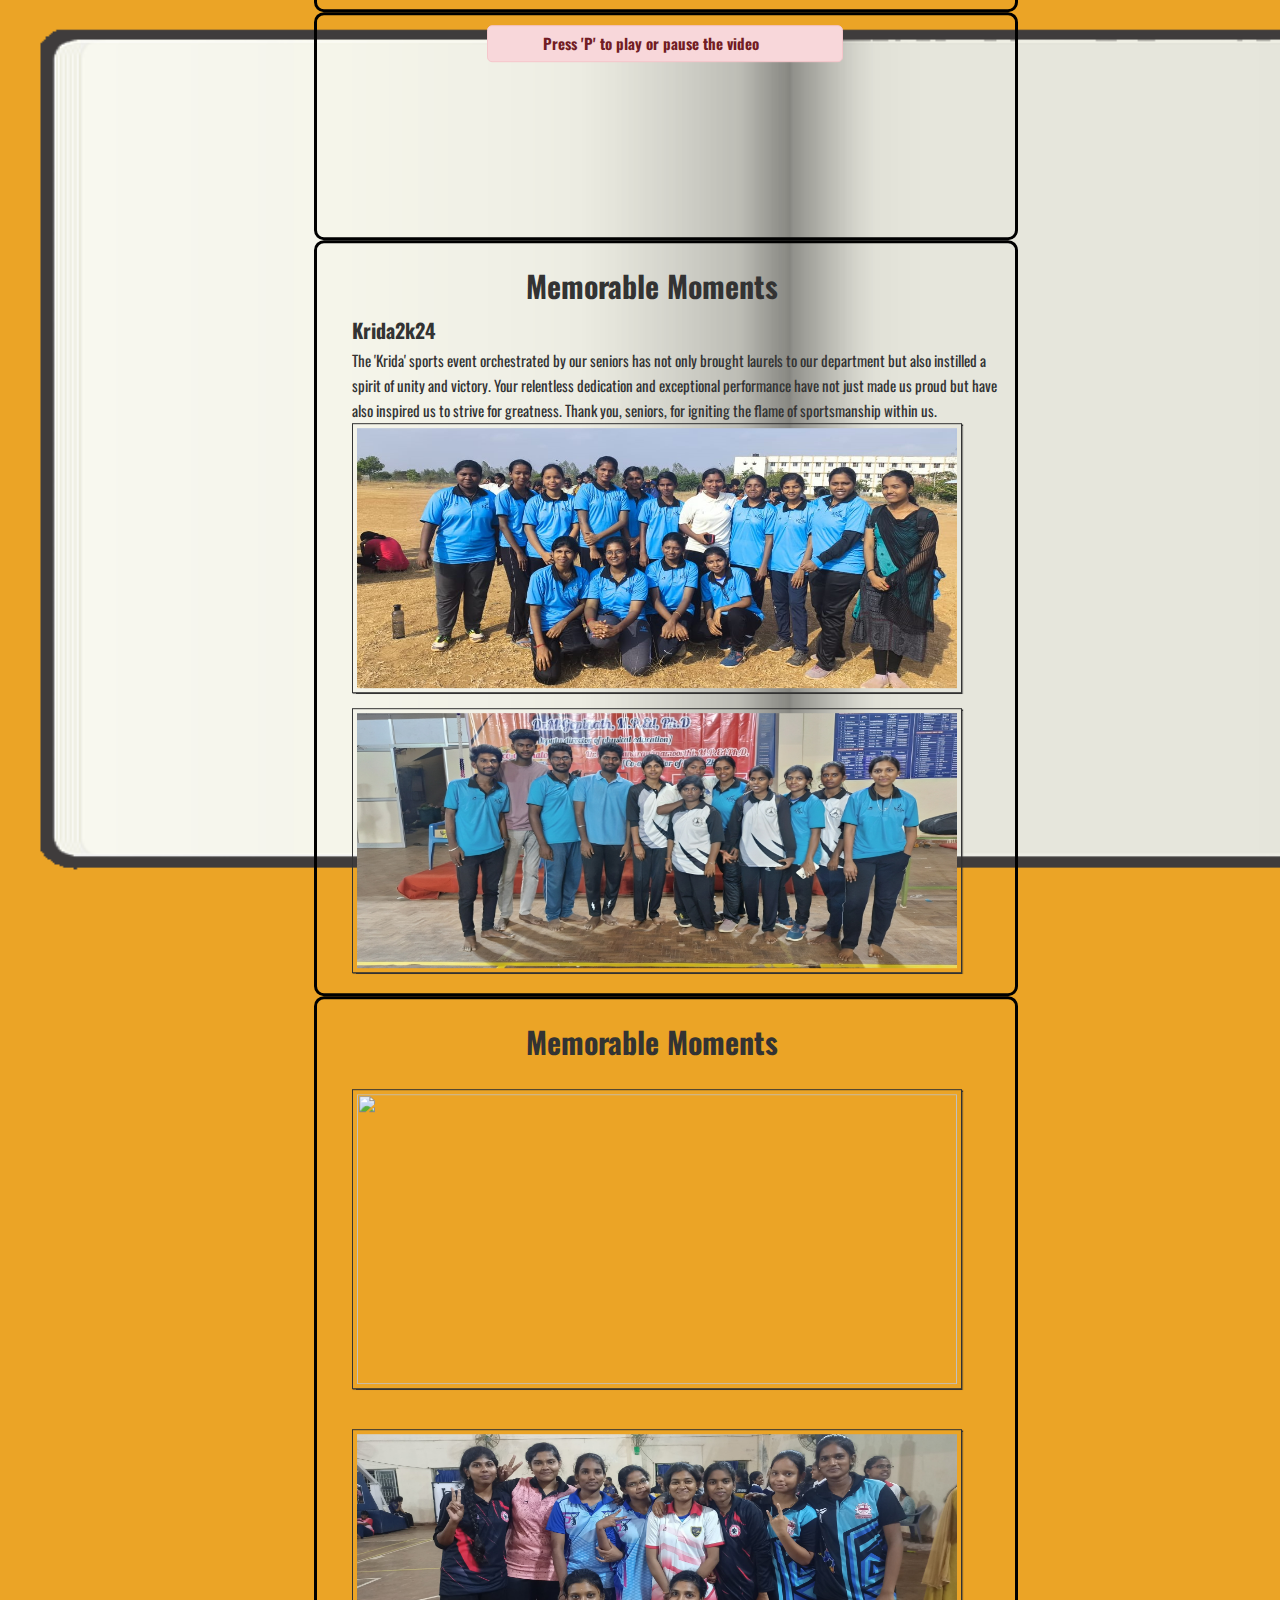
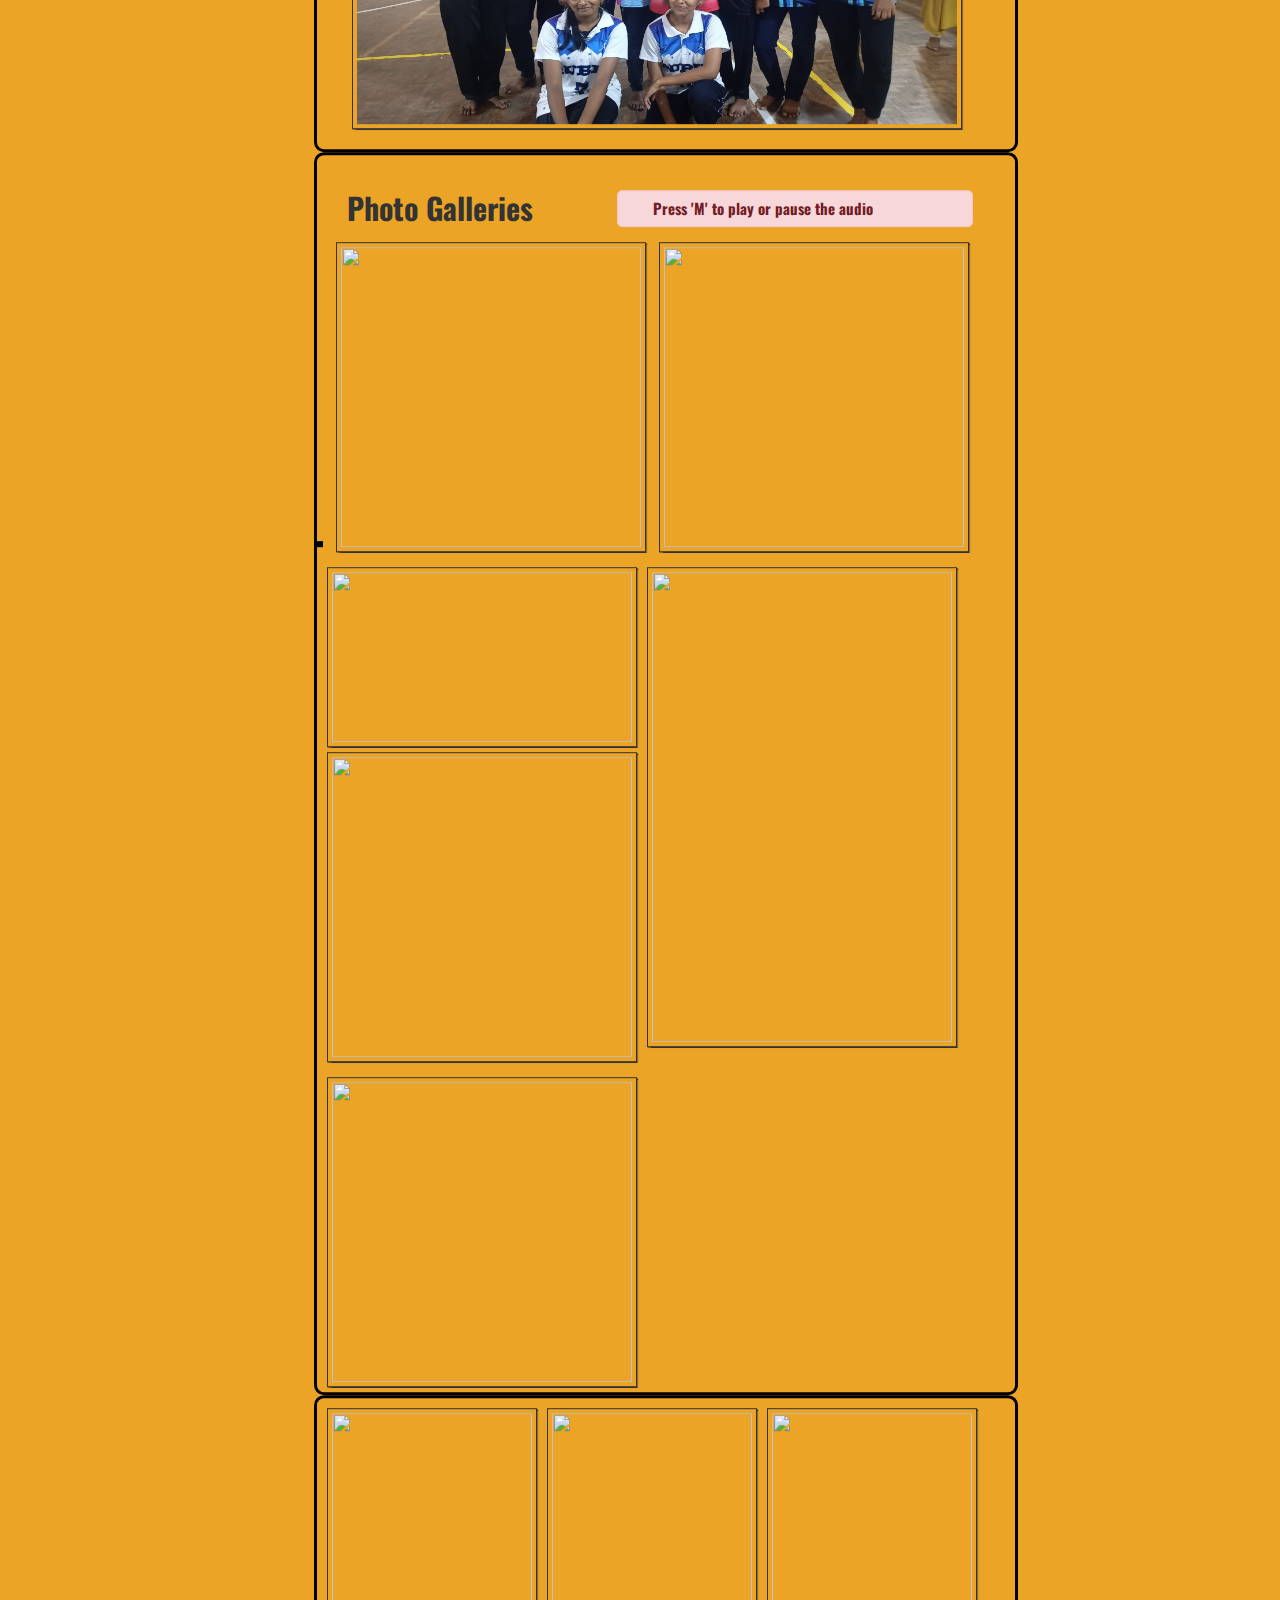
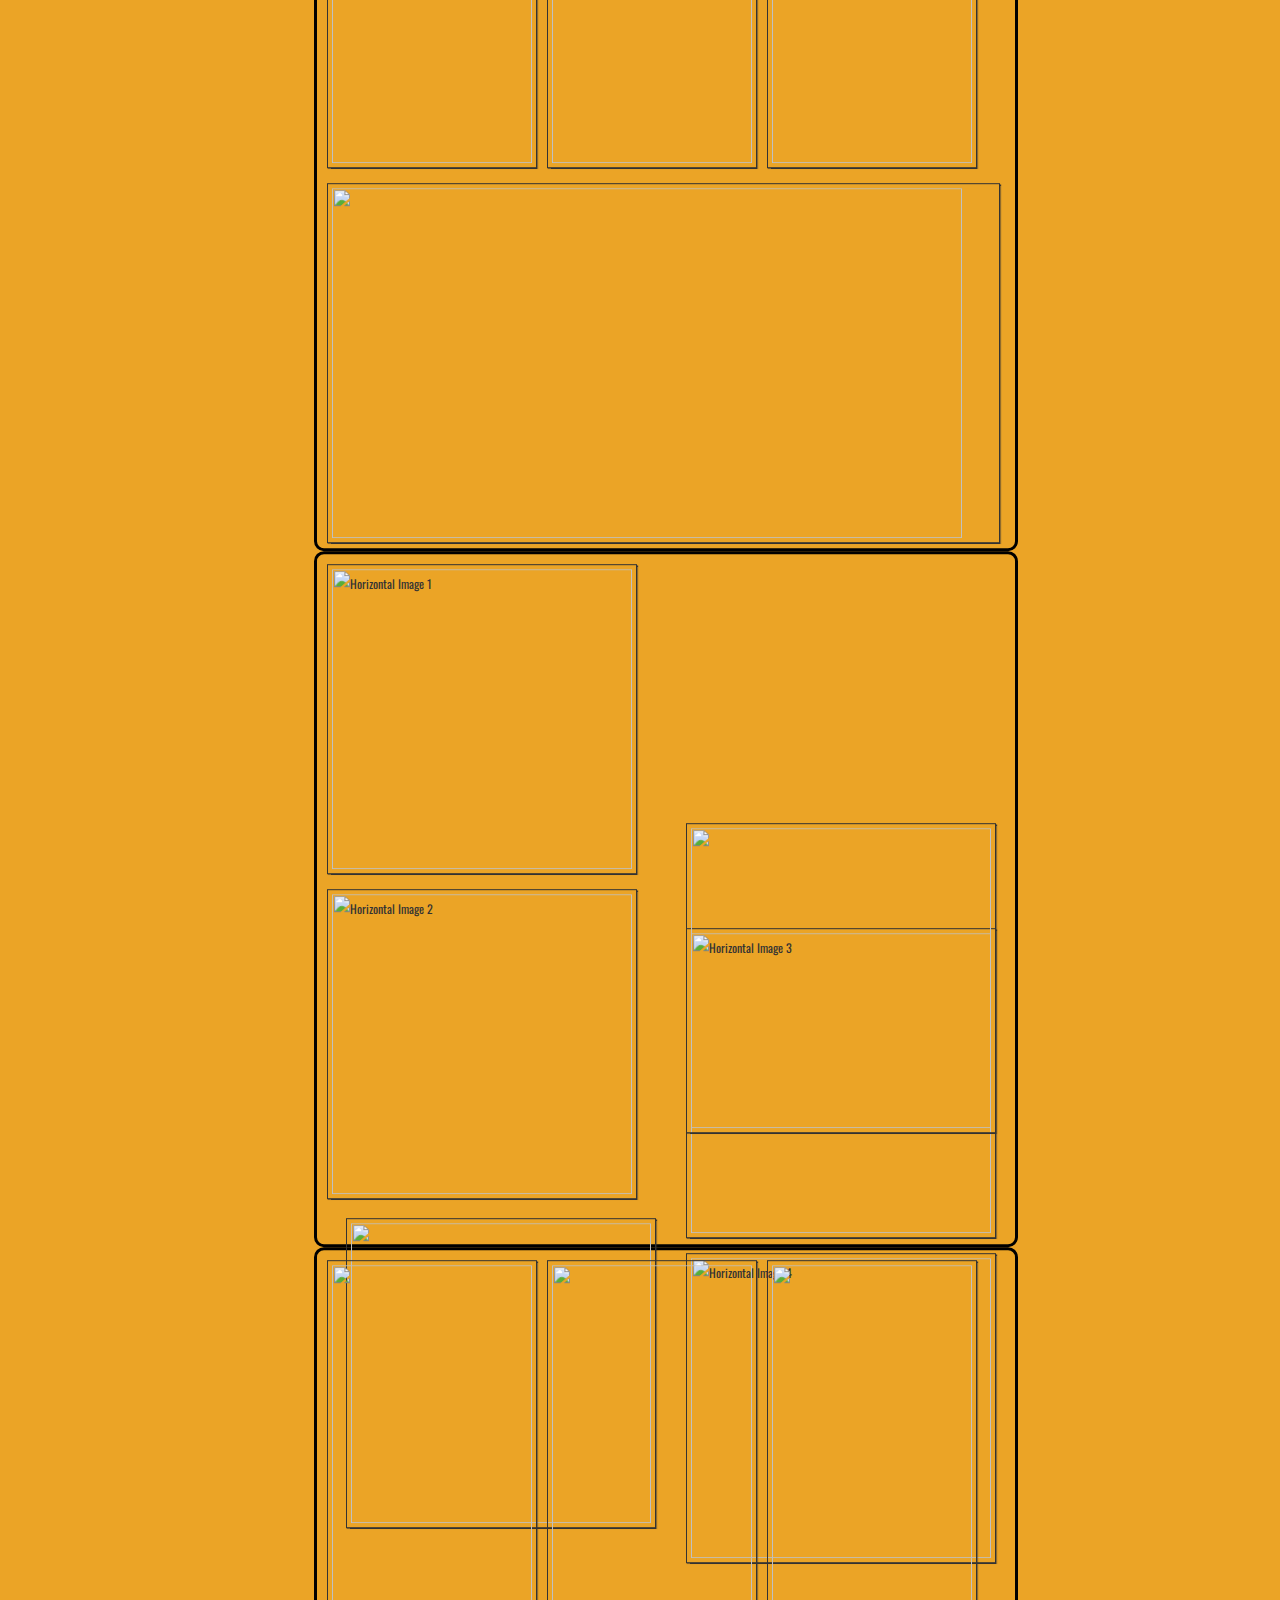
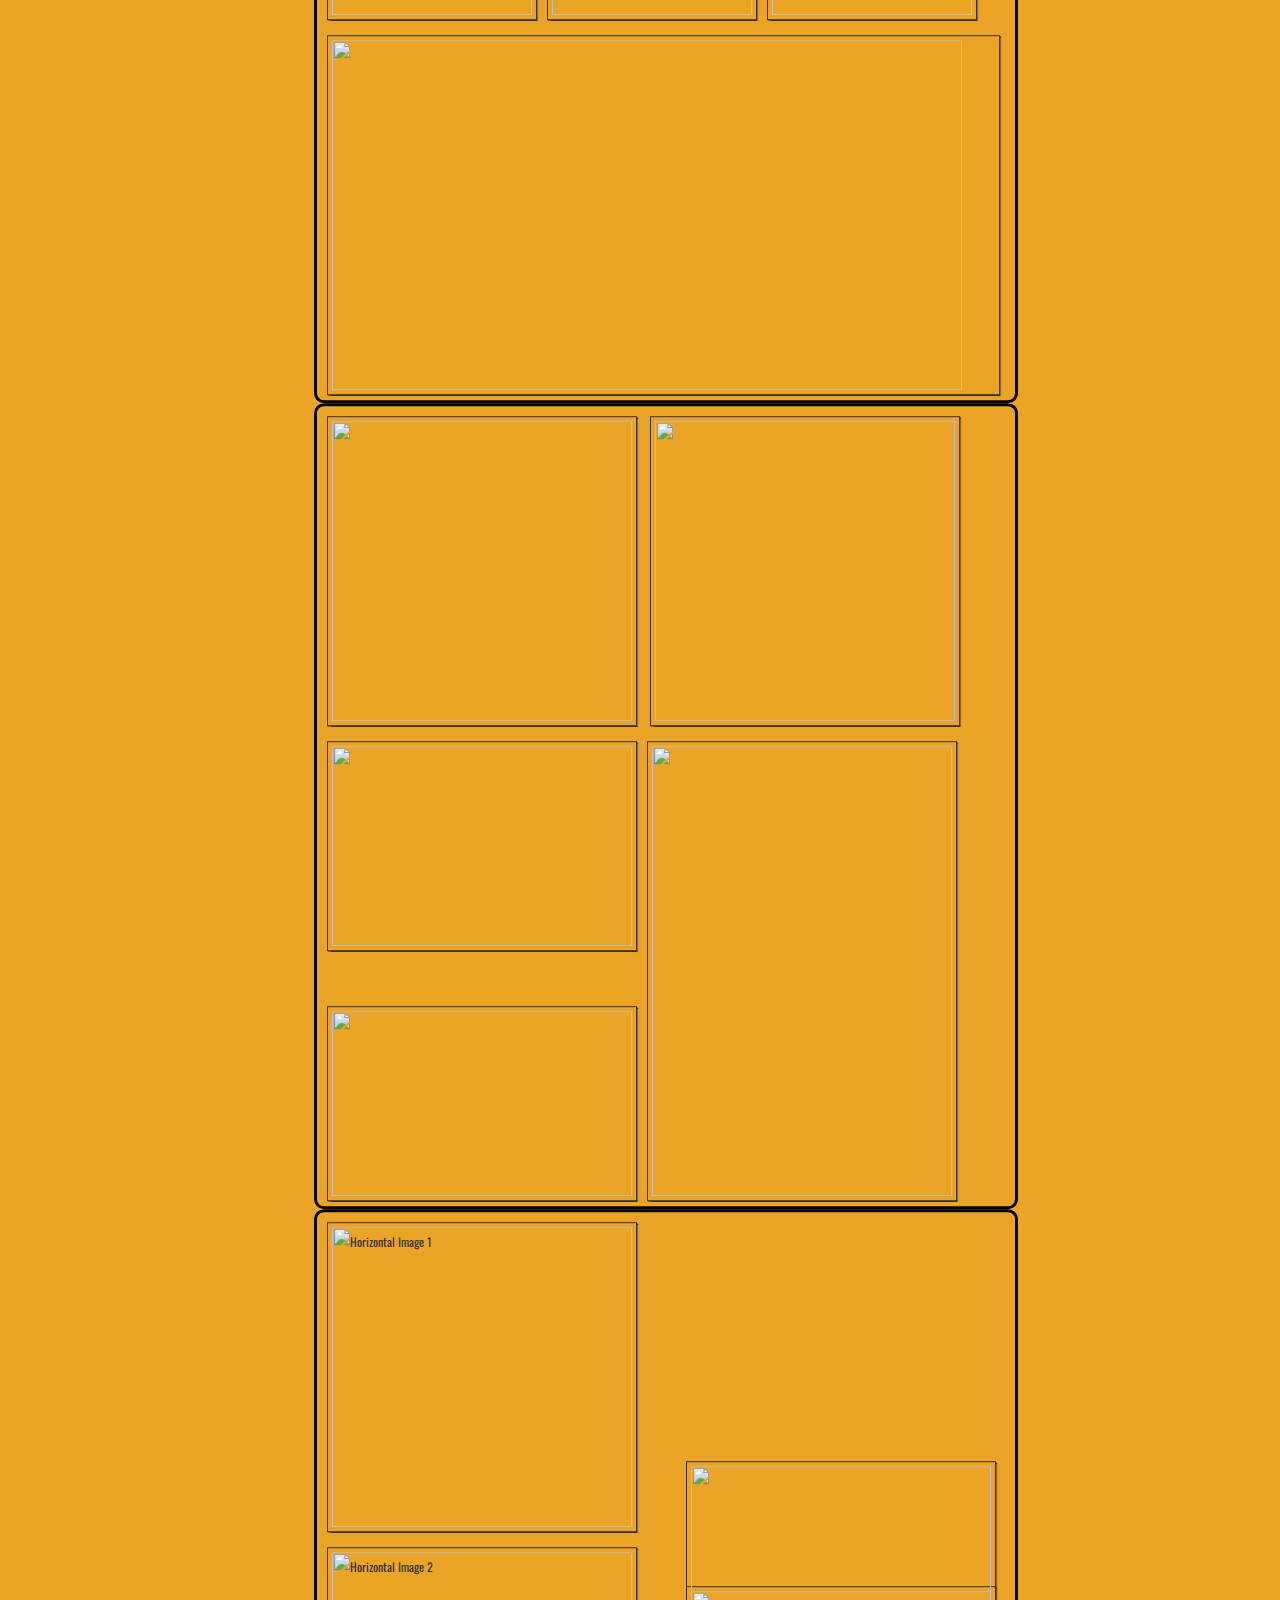
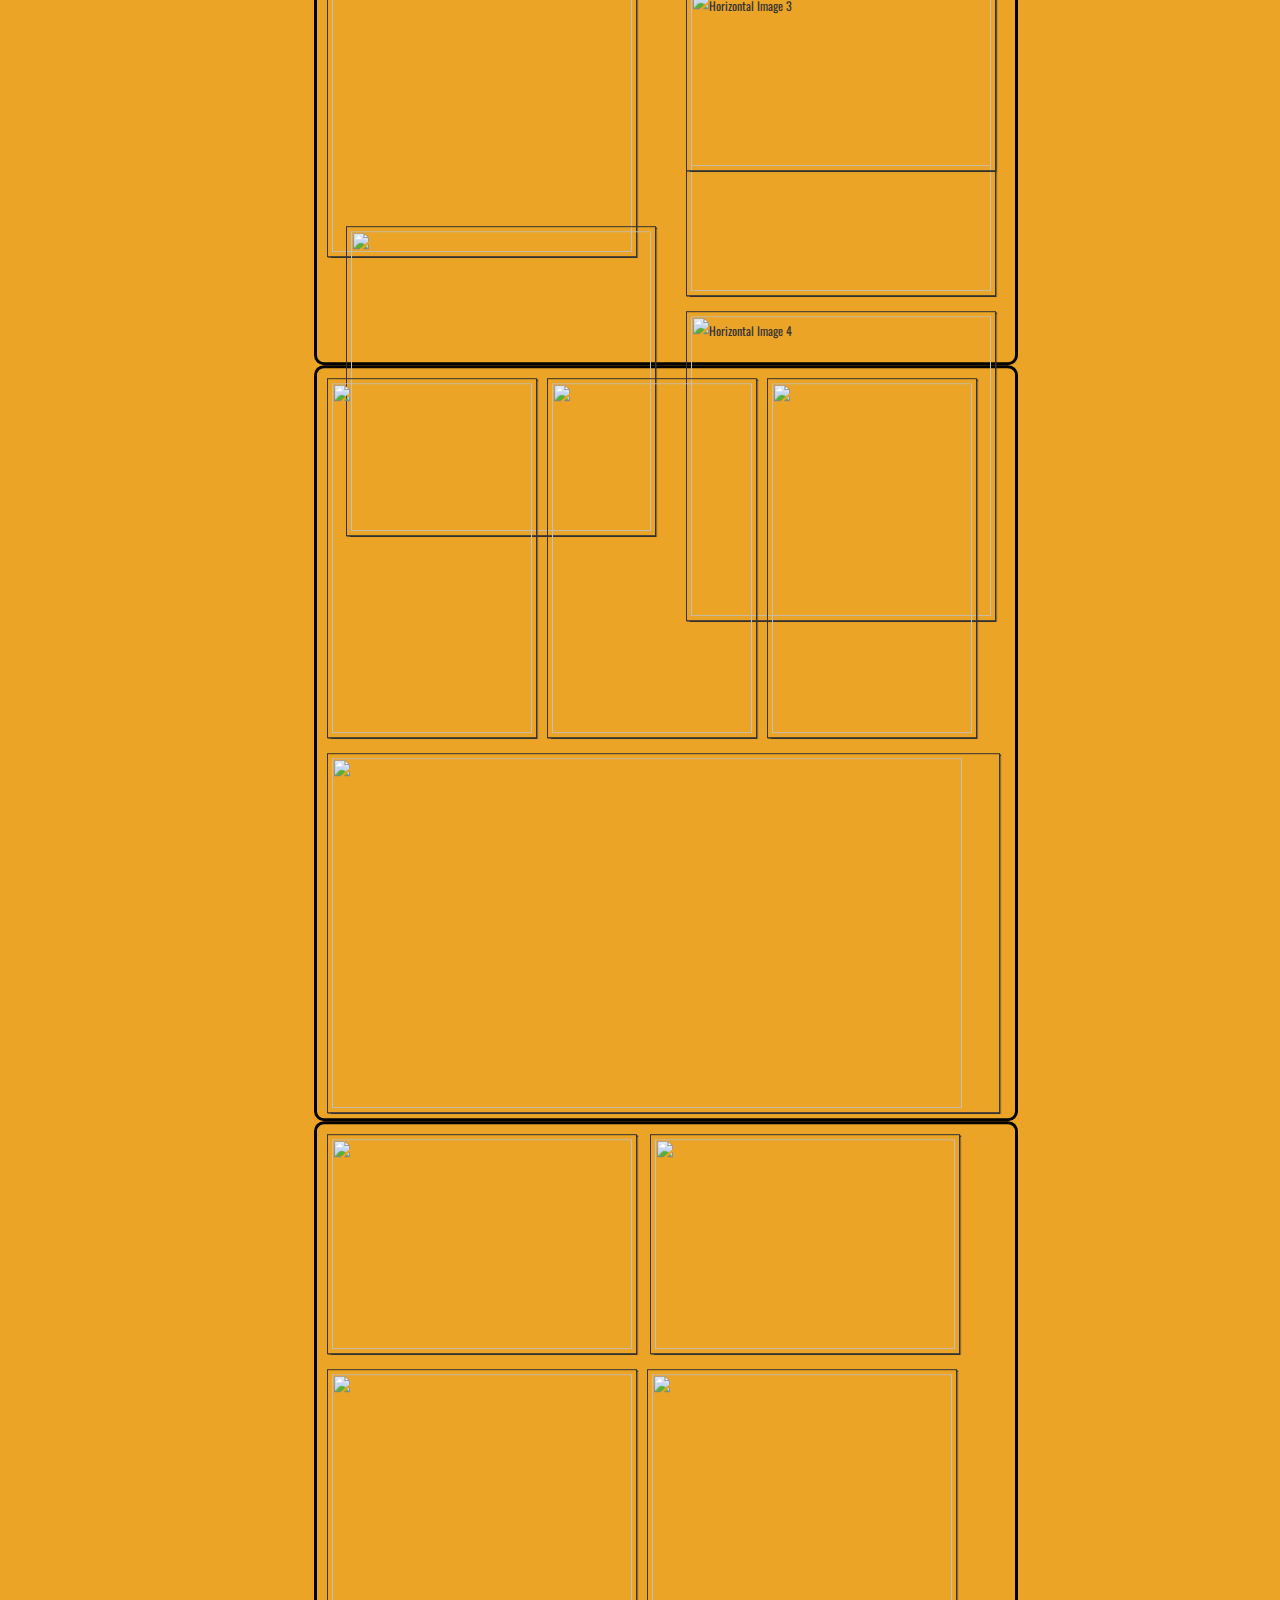
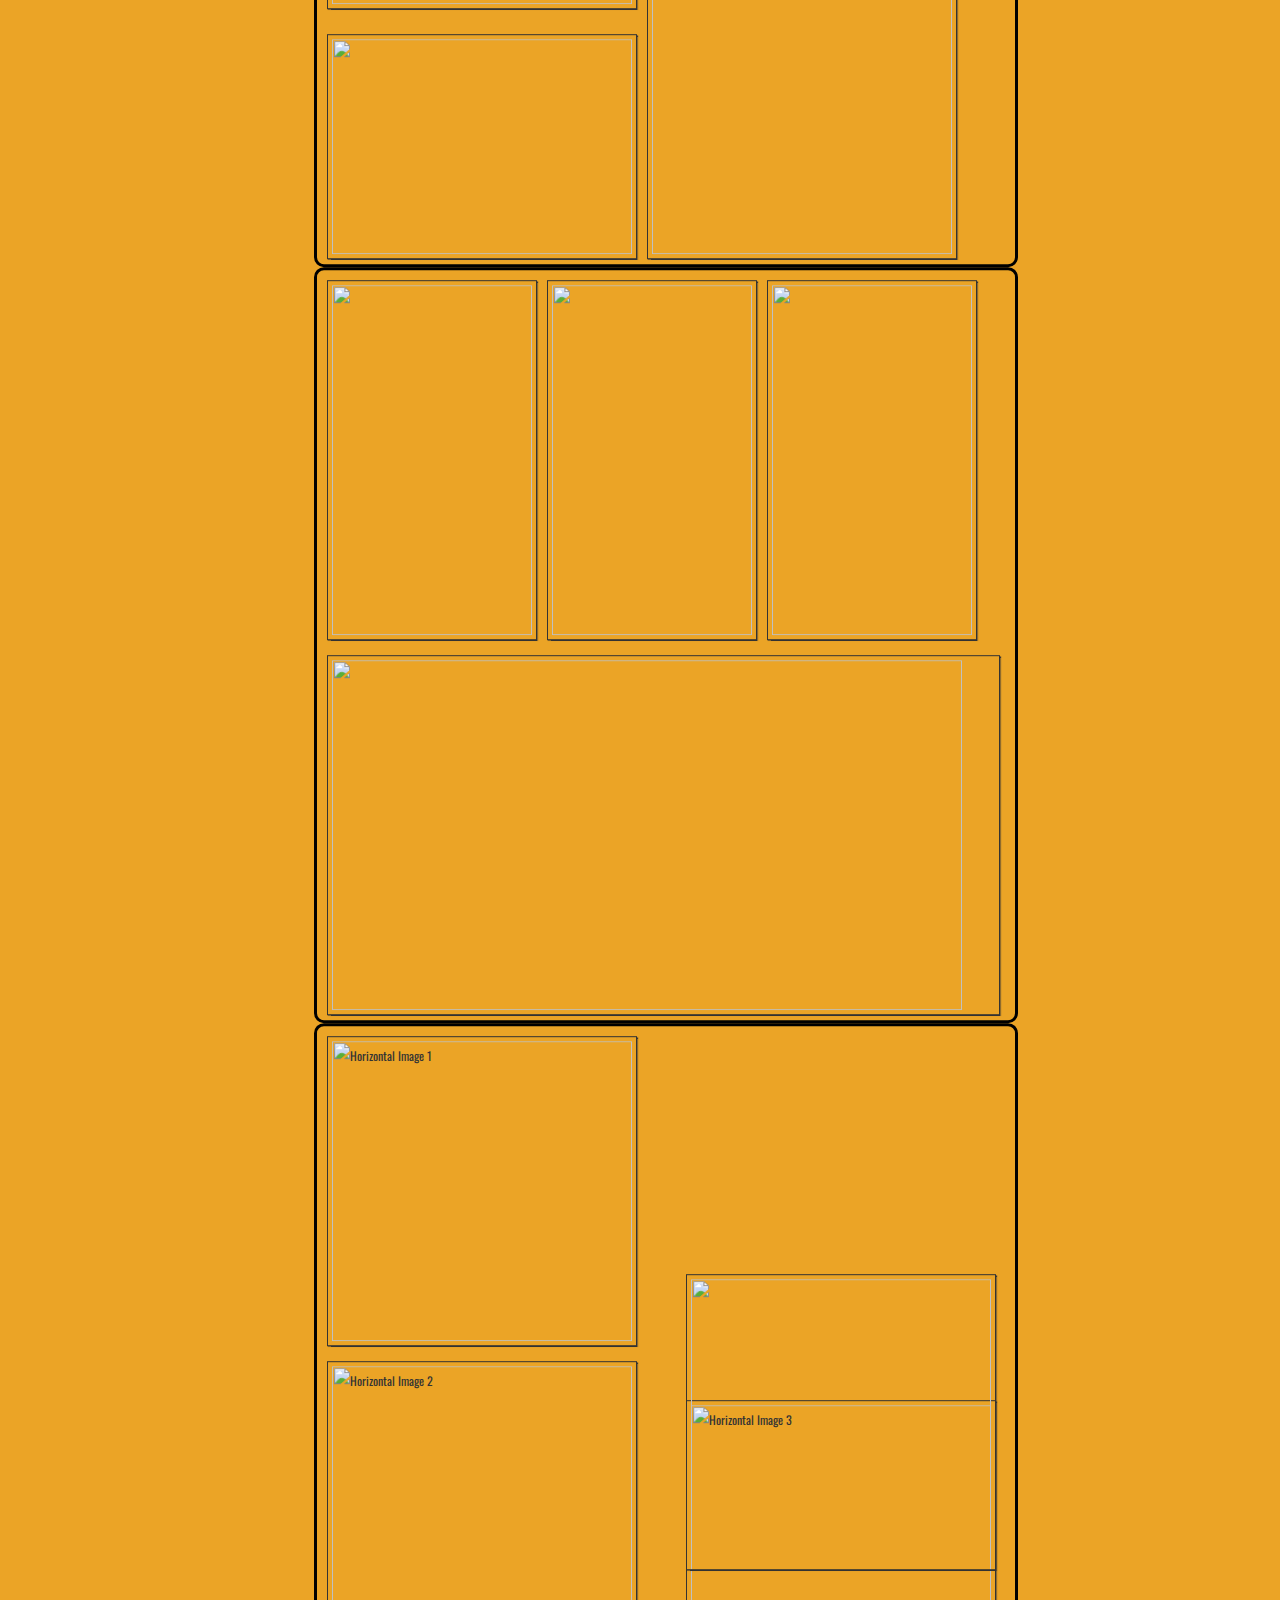
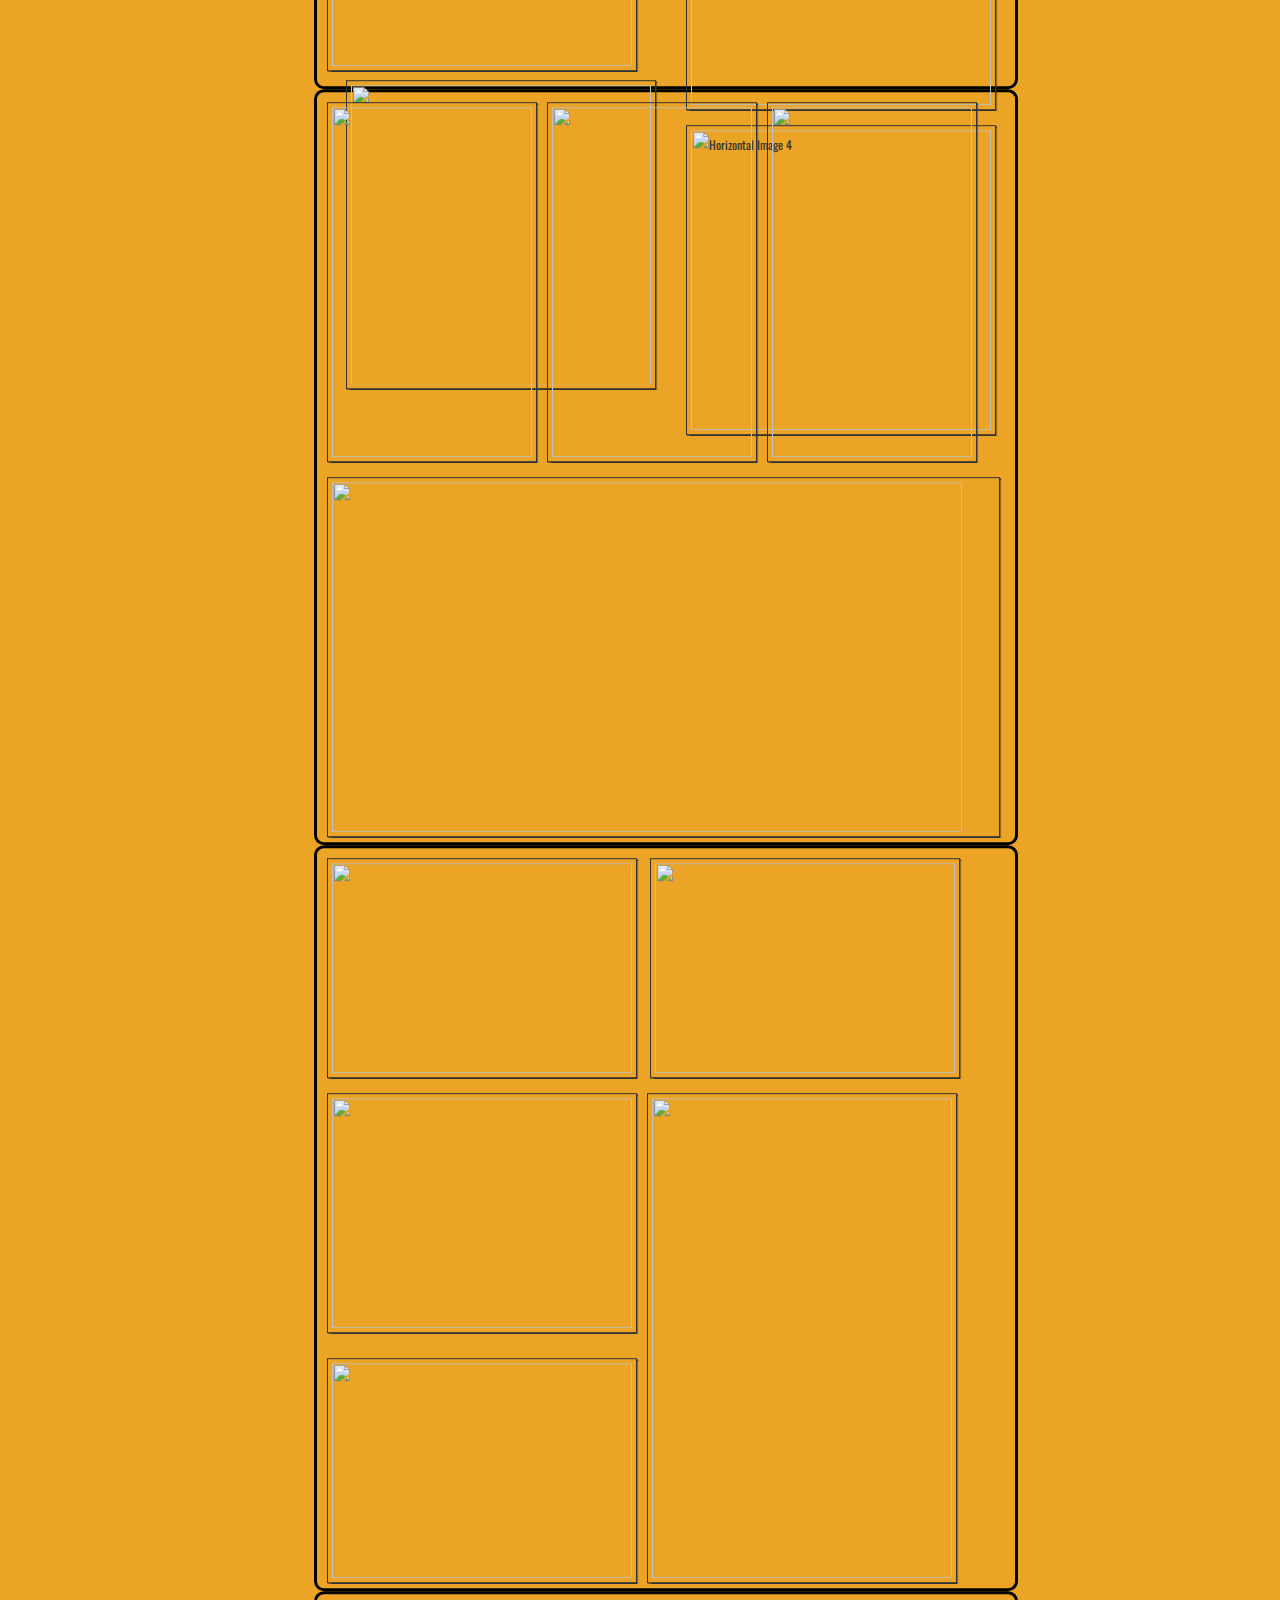
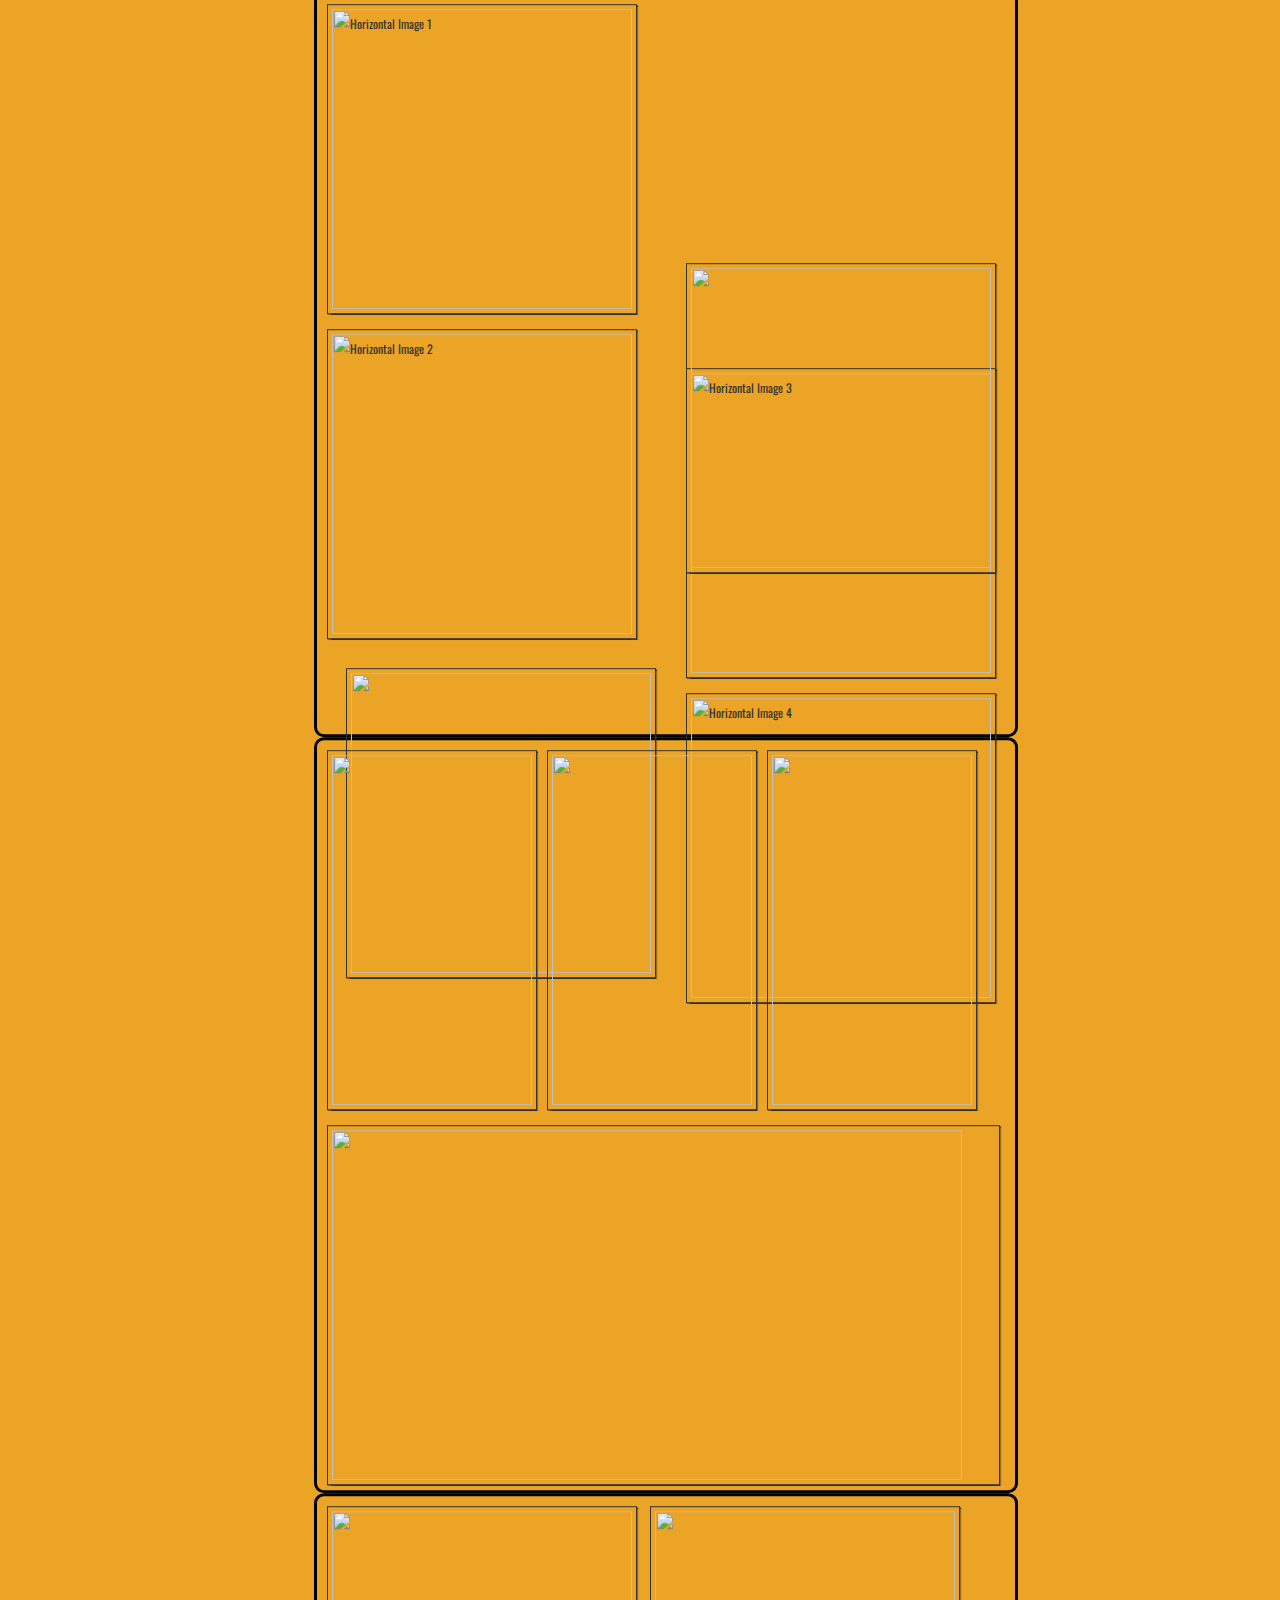
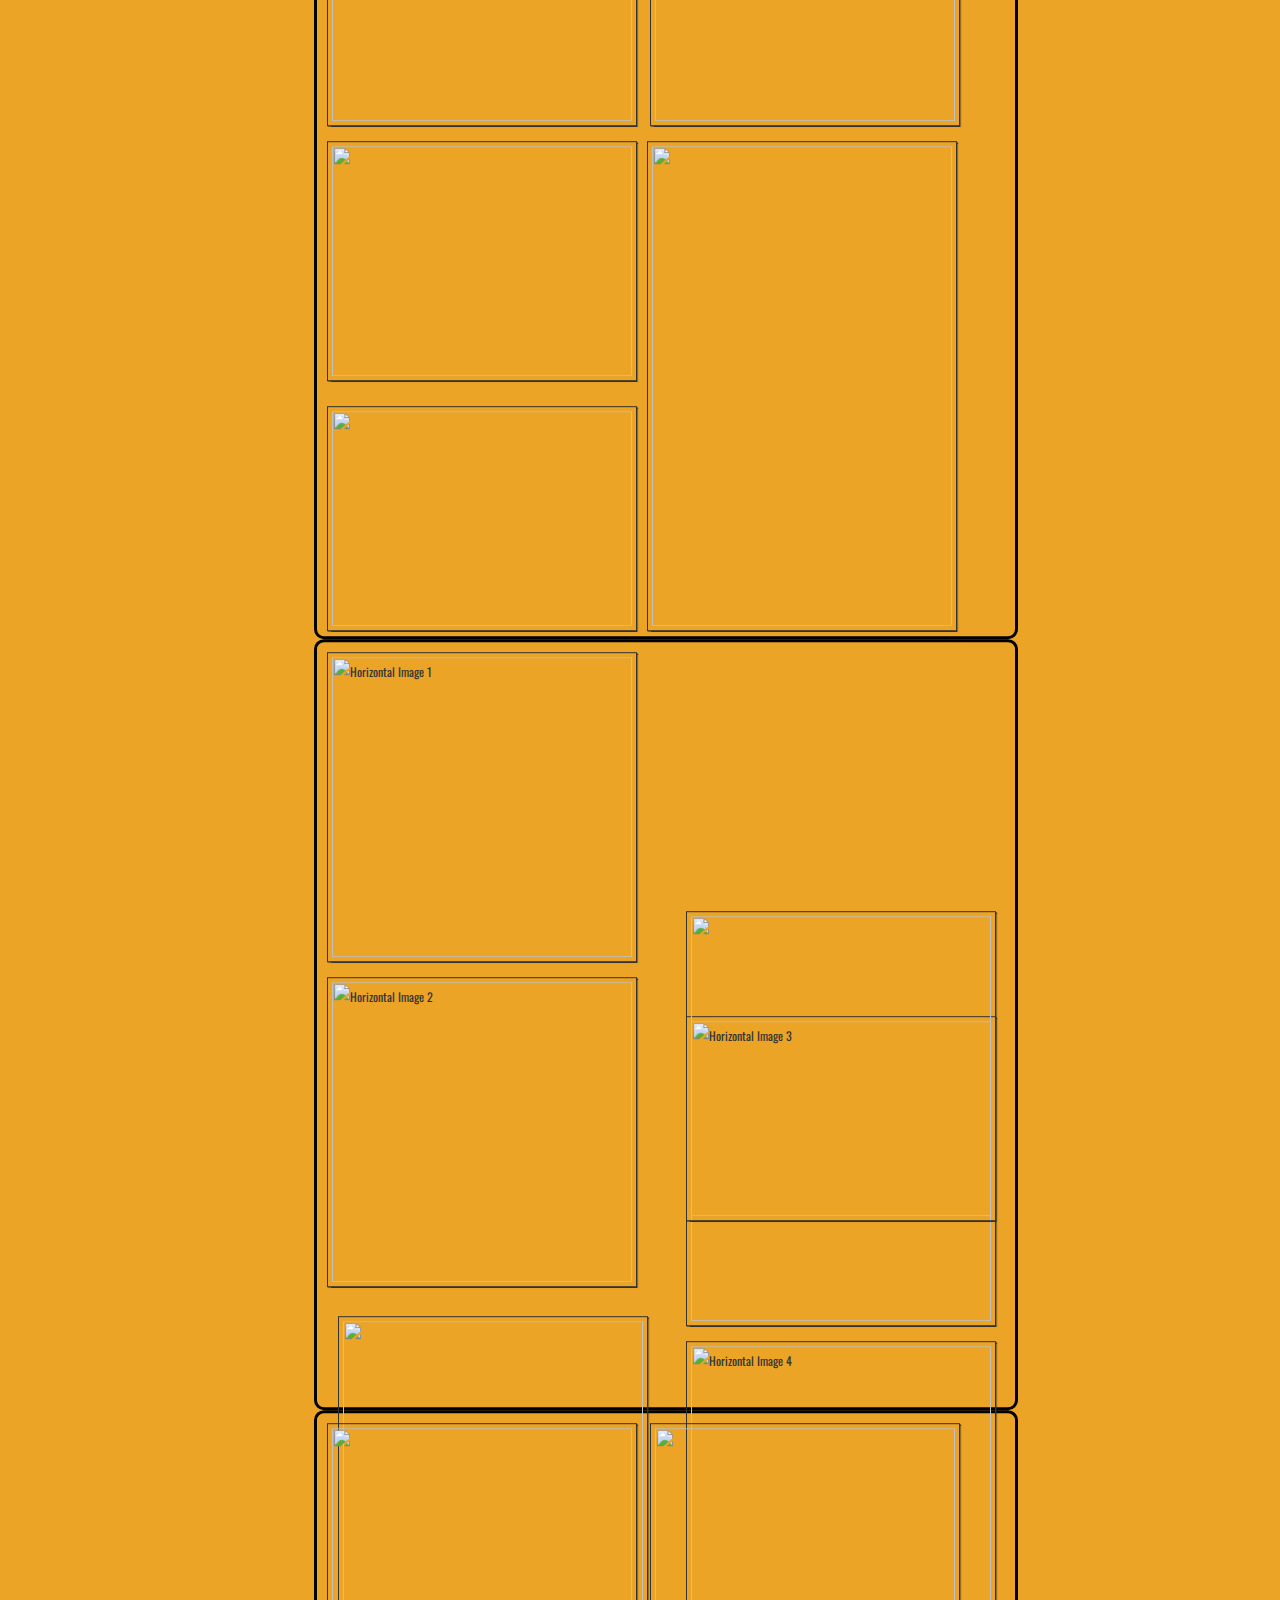
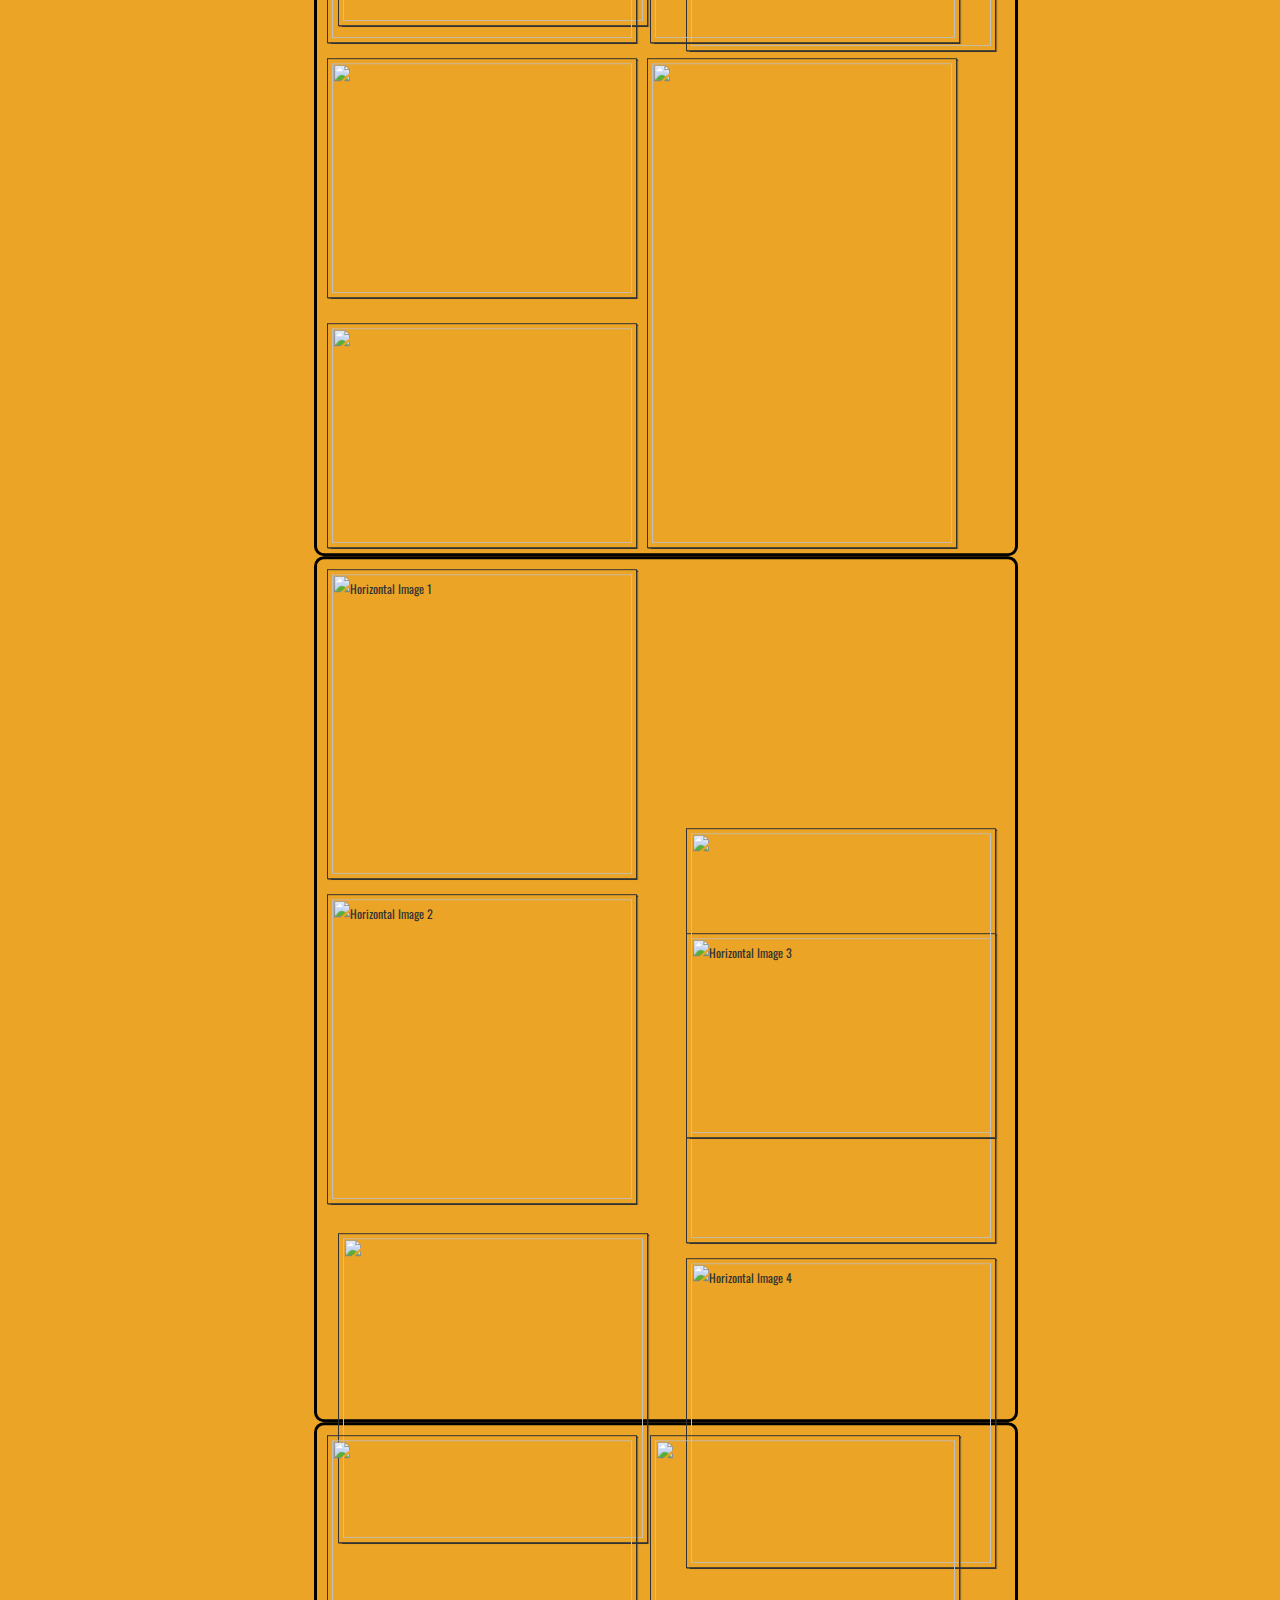
==== book.html @ 4b1a44d1 "Initial Commit" ====
<html>
 
<head>
        <title>Digital E Book</title>  
		<link rel="preconnect" href="https://fonts.googleapis.com">
		<link rel="preconnect" href="https://fonts.gstatic.com" crossorigin>
		<link href="https://fonts.googleapis.com/css2?family=Oswald:wght@200..700&family=Poppins&display=swap" rel="stylesheet">
		<script type="text/javascript" src="https://cdnjs.cloudflare.com/ajax/libs/jquery/1.4.4/jquery.min.js"></script>
		<script src="booklet/jquery.easing.1.3.js" type="text/javascript"></script>
		<script src="booklet/jquery.booklet.1.1.0.min.js" type="text/javascript"></script>
		<script src="https://cdn.jsdelivr.net/npm/sweetalert2@10"></script>
		<script src="https://cdnjs.cloudflare.com/ajax/libs/cufon/1.09i/cufon-yui.js"></script>
		<link href="booklet/jquery.booklet.1.1.0.css" type="text/css" rel="stylesheet" media="screen"/>
		<link rel="stylesheet" href="style.css">
		<link rel="stylesheet" href="https://cdnjs.cloudflare.com/ajax/libs/font-awesome/5.15.4/css/all.min.css">
		
</head>
<body class="oswald">	
    <br><br><br><br><br>
		<div class="book_wrapper">
			<div id="mybook">
				<div class="b-load">
					<div id="page1" style="position: absolute; top: 1%; left: 0; width: 127%; height: 100%;">
						<img width="100%" src="images/page1.png" alt=""/>
						<div style="position: absolute; top: -3px; left: 56%; text-align: center; color: white; z-index: 1;">
							<h1>Endings and <br> Beginnings</h1>
							<p style="margin-top: -5px; margin-left: 140px;font-size: 20px;">Batch</p>
						</div>
					</div>
					<div id="page2">
						<img src="images/page2.png" alt=""/>
						<div style=" position: absolute; top: 0; left:0;text-align: center; color: white; z-index: 1;">
							<h1>A Farewell <br>Tale</h1>
							<p style="margin-top: 580px; margin-left: -40px;font-size: 20px;">2k20 - 2k24</p>
						</div>
					</div>
					
					<div id="page3">
						<img src="/images/index.png" alt="">
						<div class="contents">
							<h2 style="margin-left: 40px;font-size: 20px;margin-top: 1%;">Memories Index: A Tale of Goodbyes</h2>
							<ul>
								<li>&#10070;Introduction</li>
								<li>&#10070;Memorable Moments</li>
								<li>&#10070;Personal Profiles</li>
								<li>&#10070;Quotes and Messages</li>
								<li>&#10070;Photo Galleries</li>
								<li>&#10070;Closing Remarks</li>
							</ul>
							
						</div>
					</div>


					<div id="page4">
						<img src="images/3.jpg" alt="" />
						<div class="introduction">
							<h2 class="page4-image" style="margin-top: -0.5px;">Welcome to Our Digital Memory Book</h2>
							<p class="popup-text">We are delighted to present this digital memory book as a tribute to the graduating students of University College of Engineering , BIT Campus , Tirchy. As they embark on new journeys and adventures, we take this opportunity to reminisce about the cherished memories and experiences shared during their time at college.</p> <br>
							<p class="popup-text">Throughout the years, we have laughed together, learned together,and grown together. From induction program to unforgettable campus event like <strong>Farewell</strong>, each moment has contributed to the rich tapestry of our college experience.</p> <br>
							<p class="popup-text">As you turn the page to the next chapter of your lives, remember that your college family will always be here to support and cheer you on. May this digital memory book serve as a lasting reminder of the bonds we share and the memories we hold.</p> <br>
							<p class="popup-text">University College of Engineering , BIT Campus , Tirchy</p>
						</div>
					</div>


					<div id="page5" class="grid-container">
						<h2>Personal Profiles</h2>
						<div class="grid-item1">
						<img src="images/Aarthi R S.jpg" alt="" />
							<h3>Aarthi R S</h3>
							<p>Register no: 810020104001</p>
							<p></p>
						</div>
						<div class="grid-item2">
						<img src="images/Abilashini.jpg" alt="" />
								<h3>Abilashini J</h3>
								<p>Register no: 810020104002</p>
								<p></p>
						</div>				
						<div class="grid-item3">
							<img src="images/abufirnaz.jpg" alt="" />
								<h3>Abu Firnaz N</h3>
								<p>Register no: 810020104003</p>
								<p></p>
								
						</div>
						<div class="grid-item4">
							<img src="images/4.jpg" alt="" />
							<h3>Ajay S</h3>
							<p>Register no: 810020104004</p>
							<p></p>
						</div>
						</div>

						<div id="page5" class="grid-container">
							<h2>Personal Profiles</h2>
							<div class="grid-item1">
							<img src="images/4.jpg" alt="" />
								<h3>Alagudurai A</h3>
								<p>Register no: 810020104005</p>
								<p></p>
							</div>
							<div class="grid-item2">
							<img src="images/aravinth.jpg" alt="" />
									<h3>Aravinth K</h3>
									<p>Register no: 810020104006</p>
									<p></p>
							</div>				
							<div class="grid-item3">
								<img src="images/arulmozhi.jpg" alt="" />
									<h3>ArulMozhi S</h3>
									<p>Register no: 810020104007</p>
									<p></p>
									
							</div>
							<div class="grid-item4">
								<img src="images/Arun S.jpg" alt="" />
								<h3>ArunKumar S</h3>
								<p>Register no: 810020104008</p>
								<p></p>
							</div>
							</div>


			<div id="page5" class="grid-container">
				<h2>Personal Profiles</h2>
				<div class="grid-item1">
				<img src="images/arunkumar J.jpg" alt="" />
					<h3>Arun Kumar J</h3>
					<p>Register no: 810020104009</p>
					<p></p>
				</div>
				<div class="grid-item2">
				<img src="images/asha.jpg" alt="" />
						<h3>Asha K</h3>
						<p>Register no: 810020104010</p>
						<p></p>
				</div>				
				<div class="grid-item3">
					<img src="images/balachandar B.jpg" alt="" />
						<h3>Balachandar B</h3>
						<p>Register no: 810020104011</p>
						<p></p>
						
				</div>
				<div class="grid-item4">
					<img src="images/4.jpg" alt="" />
					<h3>BalaKrishnan R</h3>
					<p>Register no: 810020104012</p>
					<p></p>
				</div>
				</div>


				<div id="page5" class="grid-container">
					<h2>Personal Profiles</h2>
					<div class="grid-item1">
					<img src="images/bharaths.jpg" alt="" />
						<h3>Barath S</h3>
						<p>Register no: 810020104013</p>
						<p></p>
					</div>
					<div class="grid-item2">
					<img src="images/Bavya.jpg" alt="" />
							<h3>Bavya R</h3>
							<p>Register no: 810020104014</p>
							<p></p>
					</div>				
					<div class="grid-item3">
						<img src="images/bharathARS.jpg" alt="" />
							<h3>Bharath Kumar AR S</h3>
							<p>Register no: 810020104015</p>
							<p></p>
							
					</div>
					<div class="grid-item4">
						<img src="images/bharathrayan.jpg" alt="" />
						<h3>BharathRayan S</h3>
						<p>Register no: 810020104016</p>
						<p></p>
					</div>
					</div>

					<div id="page5" class="grid-container">
						<h2>Personal Profiles</h2>
						<div class="grid-item1">
						<img src="images/boomi.jpg" alt="" />
							<h3>Boomika S</h3>
							<p>Register no: 810020104017</p>
							<p></p>
						</div>
						<div class="grid-item2">
						<img src="images/charu.jpg" alt="" />
								<h3>Charumathi K</h3>
								<p>Register no: 810020104018</p>
								<p></p>
						</div>				
						<div class="grid-item3">
							<img src="images/deepak.png" alt="" />
								<h3>Deepak T</h3>
								<p>Register no: 810020104019</p>
								<p></p>
								
						</div>
						<div class="grid-item4">
							<img src="images/devasena.jpg" alt="" />
							<h3>Devasena K</h3>
							<p>Register no: 810020104020</p>
							<p></p>
						</div>
						</div>

						<div id="page5" class="grid-container">
							<h2>Personal Profiles</h2>
							<div class="grid-item1">
							<img src="images/dhanush.jpg" alt="" />
								<h3>Dhanush S</h3>
								<p>Register no: 810020104021</p>
								<p></p>
							</div>
							<div class="grid-item2">
							<img src="images/dharun.jpg" alt="" />
									<h3>Dharan Kumar B</h3>
									<p>Register no: 810020104022</p>
									<p></p>
							</div>				
							<div class="grid-item3">
								<img src="images/dhinahari.jpg" alt="" />
									<h3>DhinaHari R</h3>
									<p>Register no: 810020104023</p>
									<p></p>
									
							</div>
							<div class="grid-item4">
								<img src="images/Dhivya.jpg" alt="" />
								<h3>Dhivya A S</h3>
								<p>Register no: 810020104024</p>
								<p></p>
							</div>
							</div>

							<div id="page5" class="grid-container">
								<h2>Personal Profiles</h2>
								<div class="grid-item1">
								<img src="images/elamuhil.jpg" alt="" />
									<h3>Elamuhil R</h3>
									<p>Register no: 810020104025</p>
									<p></p>
								</div>
								<div class="grid-item2">
								<img src="images/gautam vikash.jpg" alt="" />
										<h3>Gautham Vikash</h3>
										<p>Register no: 810020104027</p>
										<p></p>
								</div>				
								<div class="grid-item3">
									<img src="images/4.jpg" alt="" />
										<h3>Gokul Rajan T</h3>
										<p>Register no: 810020104028</p>
										<p></p>
										
								</div>
								<div class="grid-item4">
									<img src="images/harish.jpg" alt="" />
									<h3>Harish V</h3>
									<p>Register no: 810020104029</p>
									<p></p>
								</div>
								</div>

								<div id="page5" class="grid-container">
									<h2>Personal Profiles</h2>
									<div class="grid-item1">
									<img src="images/harshu.jpg" alt="" />
										<h3>Harshini S</h3>
										<p>Register no: 810020104030</p>
										<p></p>
									</div>
									<div class="grid-item2">
									<img src="images/ilay.jpg" alt="" />
											<h3>IlayaDharshini M</h3>
											<p>Register no: 810020104031</p>
											<p></p>
									</div>				
									<div class="grid-item3">
										<img src="images/jaswanth.jpg" alt="" />
											<h3>Jaswanth V</h3>
											<p>Register no: 810020104032</p>
											<p></p>
											
									</div>
									<div class="grid-item4">
										<img src="images/4.jpg" alt="" />
										<h3>Kamalesh S</h3>
										<p>Register no: 810020104033</p>
										<p></p>
									</div>
									</div>

									<div id="page5" class="grid-container">
										<h2>Personal Profiles</h2>
										<div class="grid-item1">
										<img src="images/kaviakka.jpg" alt="" />
											<h3>Kavitha G</h3>
											<p>Register no: 810020104034</p>
											<p></p>
										</div>
										<div class="grid-item2">
										<img src="images/kaviyarasi.jpg	" alt="" />
												<h3>Kaviyarasi S</h3>
												<p>Register no: 810020104035</p>
												<p></p>
										</div>				
										<div class="grid-item3">
											<img src="images/kavya.jpg" alt="" />
												<h3>Kavya D</h3>
												<p>Register no: 810020104036</p>
												<p></p>
												
										</div>
										<div class="grid-item4">
											<img src="images/keerthana.jpg" alt="" />
											<h3>Keerthana K</h3>
											<p>Register no: 810020104037</p>
											<p></p>
										</div>
										</div>

										<div id="page5" class="grid-container">
											<h2>Personal Profiles</h2>
											<div class="grid-item1">
											<img src="images/4.jpg" alt="" />
												<h3>DiviyaLakshmi K R</h3>
												<p>Register no: 810020104038</p>
												<p></p>
											</div>
											<div class="grid-item2">
											<img src="images/logapriya.jpg" alt="" />
													<h3>LogaPriya B</h3>
													<p>Register no: 810020104039</p>
													<p></p>
											</div>				
											<div class="grid-item3">
												<img src="images/lorenzo.jpg" alt="" />
													<h3>Lorenzo J Riswin</h3>
													<p>Register no: 810020104040</p>
													<p></p>
													
											</div>
											<div class="grid-item4">
												<img src="images/madhesh.jpg" alt="" />
												<h3>Madesh R S</h3>
												<p>Register no: 810020104041</p>
												<p></p>
											</div>
											</div>


		<div id="page5" class="grid-container">
			<h2>Personal Profiles</h2>
			<div class="grid-item1">
			<img src="images/mahalakshmi.jpg" alt="" />
				<h3>MahaLakshmi R</h3>
				<p>Register no: 810020104042</p>
				<p></p>
			</div>
			<div class="grid-item2">
			<img src="images/maria.jpg" alt="" />
					<h3>Maria Josphin Abi S</h3>
					<p>Register no: 810020104043</p>
					<p></p>
			</div>				
			<div class="grid-item3">
				<img src="images/mathi.jpg" alt="" />
					<h3>Mathivaruni RajKumar</h3>
					<p>Register no: 810020104044</p>
					<p></p>
					
			</div>
			<div class="grid-item4">
				<img src="images/meganadhan.jpg" alt="" />
				<h3>Meganathan C</h3>
				<p>Register no: 810020104045</p>
				<p></p>
			</div>
			</div>


			<div id="page5" class="grid-container">
				<h2>Personal Profiles</h2>
				<div class="grid-item1">
				<img src="images/melton.jpg" alt="" />
					<h3>Melton N</h3>
					<p>Register no: 810020104046</p>
					<p></p>
				</div>
				<div class="grid-item2">
				<img src="images/thaha.jpg" alt="" />
						<h3>Mohammed Thaha</h3>
						<p>Register no: 810020104047</p>
						<p></p>
				</div>				
				<div class="grid-item3">
					<img src="images/kasim.png" alt="" />
						<h3>Ajmal Khan Abdul Kasim</h3>
						<p>Register no: 8100201040301</p>
						<p></p>
						
				</div>
				<div class="grid-item4">
					<img src="images/prasanna.jpg" alt="" />
					<h3>Prasanna S</h3>
					<p>Register no: 810020104302</p>
					<p></p>
				</div>
				</div>


				<div id="page5" class="grid-container">
					<h2>Personal Profiles</h2>
					<div class="grid-item1">
					<img src="images/Rishi.jpg" alt="" />
						<h3>Rishi P</h3>
						<p>Register no: 810020104303</p>
						<p></p>
					</div>
					<div class="grid-item2">
					<img src="images/4.jpg" alt="" />
							<h3>Sarulatha A</h3>
							<p>Register no: 810020104304</p>
							<p></p>
					</div>				
					<div class="grid-item3">
						<img src="images/Arun.jpg" alt="" />
							<h3>Arun K</h3>
							<p>Register no: 810020104305</p>
							<p></p>
							
					</div>
					<div class="grid-item4">
						<img src="images/ArunKumar.jpg" alt="" />
						<h3>ArunKumar L</h3>
						<p>Register no: 810020104306</p>
						<p></p>
					</div>
					</div>


					<div id="page5" class="grid-container">
						<h2>Personal Profiles</h2>
						<div class="grid-item1">
						<img src="images/arunraj.png" alt="" />
							<h3>ArunRaj T</h3>
							<p>Register no: 810020104307</p>
							<p></p>
						</div>
						<div class="grid-item2">
						<img src="images/madhumitha.jpg" alt="" />
								<h3>Madhumitha A</h3>
								<p>Register no: 810020104308</p>
								<p></p>
						</div>				
						<div class="grid-item3">
							<img src="images/Manikandan M.jpg" alt="" />
								<h3>Manikandan M</h3>
								<p>Register no: 810020104309</p>
								<p></p>
								
						</div>
						<div class="grid-item4">
							<img src="images/Surya.jpg" alt="" />
							<h3>Surya K</h3>
							<p>Register no: 810020104311</p>
							<p></p>
						</div>
						</div>

			<div id="page5" class="grid-container">
				<h2>Personal Profiles</h2>
					<div class="grid-item1">
					<img src="images/aravinthR.jpg" alt="" />
						<h3>Aravinth R</h3>
						<p>Register no: 810020104312</p>
						<p></p>
					</div>
					<div class="grid-item2">
						<img src="images/jothiprakash.jpg" alt="" />
							<h3>Jothi Prakash J</h3>
							<p>Register no: 810020104313</p>
							<p></p>
					</div>				
					<div class="grid-item3">
						<img src="images/Rishikesh.jpg" alt="" />
							<h3>Rishikesh J</h3>
							<p>Register no: 810020104314</p>
							<p></p>				
					</div>
					<div class="grid-item4">
						<img src="images/prithvi.jpg" alt="" />
							<h3>Prithivirajan M</h3>
							<p>Register no: 810020104315</p>
							<p></p>
					</div>
					</div>

					<div id="page5" class="grid-container">
						<h2>Personal Profiles</h2>
							<div class="grid-item1">
							<img src="images/4.jpg" alt="" />
								<h3>Mohammed Vashid A</h3>
								<p>Register no: 810020104048</p>
								<p></p>
							</div>
							<div class="grid-item2">
								<img src="images/Morris.jpg" alt="" />
									<h3>Moris Kannan B</h3>
									<p>Register no: 810020104049</p>
									<p></p>
							</div>				
							<div class="grid-item3">
								<img src="images/4.jpg" alt="" />
									<h3>Mukesh Kumar M
									</h3>
									<p>Register no: 810020104050</p>
									<p></p>				
							</div>
							<div class="grid-item4">
								<img src="images/nandhini.jpg" alt="" />
									<h3>Nandhini  M
									</h3>
									<p>Register no: 810020104051</p>
									<p></p>
							</div>
							</div>

							<div id="page5" class="grid-container">
								<h2>Personal Profiles</h2>
									<div class="grid-item1">
									<img src="images/narendhar.png" alt="" />
										<h3>Narenthar R
										</h3>
										<p>Register no: 810020104052</p>
										<p></p>
									</div>
									<div class="grid-item2">
										<img src="images/nasheesha.jpg" alt="" />
											<h3>Naseeha M
											</h3>
											<p>Register no: 810020104053</p>
											<p></p>
									</div>				
									<div class="grid-item3">
										<img src="images/4.jpg" alt="" />
											<h3>Naveen Raj M
											</h3>
											<p>Register no: 810020104054</p>
											<p></p>				
									</div>
									<div class="grid-item4">
										<img src="images/ovii.jpg" alt="" />
											<h3>Oviya B
											</h3>
											<p>Register no: 810020104055</p>
											<p></p>
									</div>
									</div>
			<div id="page5" class="grid-container">
				<h2>Personal Profiles</h2>
					<div class="grid-item1">
					<img src="images/4.jpg" alt="" />
						<h3>Paramasivam P
						</h3>
						<p>Register no: 810020104056</p>
						<p></p>
					</div>
					<div class="grid-item2">
						<img src="images/4.jpg" alt="" />
							<h3>Pavithra G 
							</h3>
							<p>Register no: 810020104057</p>
							<p></p>
					</div>				
					<div class="grid-item3">
						<img src="images/4.jpg" alt="" />
							<h3>Pooavarasu S
							</h3>
							<p>Register no: 810020104058</p>
							<p></p>				
					</div>
					<div class="grid-item4">
						<img src="images/4.jpg" alt="" />
							<h3>Pragadheeswar R
							</h3>
							<p>Register no: 810020104059</p>
							<p></p>
					</div>
					</div>
				<div id="page5" class="grid-container">
					<h2>Personal Profiles</h2>
						<div class="grid-item1">
						<img src="images/4.jpg" alt="" />
							<h3>Prakashraj N</h3>
							<p>Register no: 810020104060</p>
							<p></p>
						</div>
						<div class="grid-item2">
							<img src="images/Priyadharshini G.jpg" alt="" />
								<h3>Priyadharshini G</h3>
								<p>Register no: 810020104061</p>
								<p></p>
						</div>				
						<div class="grid-item3">
							<img src="images/ramya.jpg" alt="" />
								<h3>R Ramya 
								</h3>
								<p>Register no: 810020104062</p>
								<p></p>				
						</div>
						<div class="grid-item4">
							<img src="images/samabishek.jpg" alt="" />
								<h3>Sam Abishek A
								</h3>
								<p>Register no: 810020104063</p>
								<p></p>
						</div>
						</div>
						<div id="page5" class="grid-container">
							<h2>Personal Profiles</h2>
								<div class="grid-item1">
								<img src="images/4.jpg" alt="" />
									<h3>Santhosh R</h3>
									<p>Register no: 810020104064</p>
									<p></p>
								</div>
								<div class="grid-item2">
									<img src="images/selsia.jpg" alt="" />
										<h3>Selsia Evangelin S
										</h3>
										<p>Register no: 810020104065</p>
										<p></p>
								</div>				
								<div class="grid-item3">
									<img src="images/Sindhu.jpg" alt="" />
										<h3>Shindhu R
										</h3>
										<p>Register no: 810020104066</p>
										<p></p>				
								</div>
								<div class="grid-item4">
									<img src="images/shruthi s.jpg" alt="" />
										<h3>Shruthi S
										</h3>
										<p>Register no: 810020104067</p>
										<p></p>
								</div>
								</div>
				<div id="page5" class="grid-container">
					<h2>Personal Profiles</h2>
						<div class="grid-item1">
						<img src="images/shruthi2S.jpg" alt="" />
							<h3>Shruthi S</h3>
							<p>Register no: 810020104068</p>
							<p></p>
						</div>
						<div class="grid-item2">
							<img src="images/siva.png" alt="" />
								<h3>Siva P</h3>
								<p>Register no: 810020104070</p>
								<p></p>
						</div>				
						<div class="grid-item3">
							<img src="images/4.jpg" alt="" />
								<h3>Srinivas V.A
								</h3>
								<p>Register no: 810020104071</p>
								<p></p>				
						</div>
						<div class="grid-item4">
							<img src="images/4.jpg" alt="" />
								<h3>Srivarshan S
								</h3>
								<p>Register no: 810020104072</p>
								<p></p>
						</div>
						</div>
						<div id="page5" class="grid-container">
							<h2>Personal Profiles</h2>
								<div class="grid-item1">
								<img src="images/sunil.png" alt="" />
									<h3>Sunil V</h3>
									<p>Register no: 810020104074</p>
									<p></p>
								</div>
								<div class="grid-item2">
									<img src="images/4.jpg" alt="" />
										<h3>Surya G
										</h3>
										<p>Register no: 810020104075</p>
										<p></p>
								</div>				
								<div class="grid-item3">
									<img src="images/4.jpg" alt="" />
										<h3>Surya U
										</h3>
										<p>Register no: 810020104076</p>
										<p></p>				
								</div>
								<div class="grid-item4">
									<img src="images/swetha K.jpg" alt="" />
										<h3>Swetha K
										</h3>
										<p>Register no: 810020104077</p>
										<p></p>
								</div>
								</div>

				<div id="page5" class="grid-container">
					<h2>Personal Profiles</h2>
						<div class="grid-item1">
						<img src="images/swetham.jpg" alt="" />
							<h3>Swetha M</h3>
							<p>Register no: 810020104078</p>
							<p></p>
						</div>
						<div class="grid-item2">
							<img src="images/swetha s.jpg" alt="" />
								<h3>Swetha S
								</h3>
								<p>Register no: 810020104079</p>
								<p></p>
						</div>				
						<div class="grid-item3">
							<img src="images/syedriaskhan.jpg" alt="" />
								<h3>Syed Riyas Khan J
								</h3>
								<p>Register no: 810020104080</p>
								<p></p>				
						</div>
						<div class="grid-item4">
							<img src="images/4.jpg" alt="" />
								<h3>Thyanish SM
								</h3>
								<p>Register no: 810020104081</p>
								<p></p>
						</div>
						</div>
						<div id="page5" class="grid-container">
							<h2>Personal Profiles</h2>
								<div class="grid-item1">
								<img src="images/veerasekar.png" alt="" />
									<h3>Veerasekar R</h3>
									<p>Register no: 810020104082</p>
									<p></p>
								</div>
								<div class="grid-item2">
									<img src="images/vignesh.jpg" alt="" />
										<h3>Vigneshwaran V
										</h3>
										<p>Register no: 810020104083</p>
										<p></p>
								</div>				
								<div class="grid-item3">
									<img src="images/Vinoth R.jpg" alt="" />
										<h3>Vinoth R
										</h3>
										<p>Register no: 810020104084</p>
										<p></p>				
								</div>
								<div class="grid-item4">
									<img src="images/4.jpg" alt="" />
										<h3>Vishnu S
										</h3>
										<p>Register no: 810020104085</p>
										<p></p>
								</div>
								</div>
								<div id="page5" class="grid-container">
									<h2>Personal Profiles</h2>
										<div class="grid-item1">
										<img src="images/vishnu.jpg" alt="" />
											<h3>Vishnu Prakash B</h3>
											<p>Register no: 810020104086</p>
											<p></p>
										</div>
										<div class="grid-item2">
											<img src="images/Vive.jpg" alt="" />
												<h3>Viveka C
												</h3>
												<p>Register no: 810020104087</p>
												<p></p>
										</div>				
										<div class="grid-item3">
											<img src="images/yoga.jpg" alt="" />
												<h3>Yogapriya R
												</h3>
												<p>Register no: 810020104088</p>
												<p></p>				
										</div>
										<div class="grid-item4">
											<img src="images/4.jpg" alt="" />
												<h3>Yuvaraj R
												</h3>
												<p>Register no: 810020104089</p>
												<p></p>
										</div>
										</div>
										<div id="page5" class="grid-container">
											<h2>Personal Profiles</h2>
												<div class="grid-item1">
												<img src="images/4.jpg" alt="" />
													<h3>Vishwa L N</h3>
													<p>Register no: 810020104701</p>
													<p></p>
												</div>
												<div class="grid-item2">
													<img src="images/siva p.jpg" alt="" />
														<h3>Siva P
														</h3>
														<p>Register no: 810020104702</p>
														<p></p>
												</div>				
												<div class="grid-item3">
													<img src="images/4.jpg" alt="" />
														<h3>Muthu Raja  R
														</h3>
														<p>Register no: 810020104703</p>
														<p></p>				
												</div>
												<div class="grid-item4">
													<img src="images/subashini.jpg" alt="" />
														<h3>Subashini M
														</h3>
														<p>Register no: 810020104704</p>
														<p></p>
												</div>
												</div>
												<div id="page5" class="grid-container">
													<h2>Personal Profiles</h2>
														<div class="grid-item1">
														<img src="images/mani s.jpg" alt="" />
															<h3>Manikandan S</h3>
															<p>Register no: 8100201040705</p>
															<p></p>
														</div>
														<div class="grid-item2">
															<img src="images/kiruthik.png" alt="" />
																<h3>Kiruthik Rajan S</h3>
																<p>Register no: 810020104706</p>
																<p></p>
														</div>				
														<div class="grid-item3">
															<img src="images/prasanna s.jpg" alt="" />
																<h3>Prasanna S</h3>
																<p>Register no: 810020104707</p>
																<p></p>				
														</div>
														<div class="grid-item4">
															<img src="images/varshinni.jpg" alt="" />
																<h3>Varshini R</h3>
																<p>Register no: 810020104708</p>
																<p></p>
														</div>
														</div>
				<div id="page5" class="grid-container">
					<h2>Personal Profiles</h2>
						<div class="grid-item1">
						<img src="images/4.jpg" alt="" />
							<h3>Chandru V</h3>
							<p>Register no: 810020104709</p>
							<p></p>
						</div>
						<div class="grid-item2">
							<img src="images/4.jpg" alt="" />
								<h3>Maheshwaran D </h3>
								<p>Register no: 810020104710</p>
								<p></p>
						</div>				
						<div class="grid-item3">
							<img src="images/4.jpg" alt="" />
								<h3>Sibi V
								</h3>
								<p>Register no: 810020104711</p>
								<p></p>				
						</div>
						<div class="grid-item4">
							<img src="images/navaneedh.png" alt="" />
								<h3>Navaneethakrishnan S
								</h3>
								<p>Register no: 8100201040712</p>
								<p></p>
						</div>
						</div>
						<div id="page5" class="grid-container">
							<h2>Personal Profiles</h2>
								<div class="grid-item1">
								<img src="images/uma.jpg" alt="" />
									<h3>Uma Sankary A</h3>
									<p>Register no: 810020104713</p>
									<p></p>
								</div>
								<div class="grid-item2">
									<img src="images/anitha V.jpg" alt="" />
										<h3>Anitha V
										</h3>
										<p>Register no: 810020104714</p>
										<p></p>
								</div>				
								<div class="grid-item3">
									<img src="images/subana.jpg" alt="" />
										<h3>Subana A
										</h3>
										<p>Register no: 810020104715</p>
										<p></p>				
								</div>
								<div class="grid-item4">
									<img src="images/bhuvaneshwaran.jpg" alt="" />
										<h3>Bhuvaneshwaran R
										</h3>
										<p>Register no: 810020104716</p>
										<p></p>
								</div>
								</div>
								<div id="page5" class="grid-container">
									<h2>Personal Profiles</h2>
										<div class="grid-item1">
										<img src="images/nithiya.jpg" alt="" />
											<h3>Nithya S R</h3>
											<p>Register no: 810020104717</p>
											<p></p>
										</div>
										<div class="grid-item2">
											<img src="images/bhuvanesh.jpg" alt="" />
												<h3>Bhuvanesh P
												</h3>
												<p>Register no: 810020104718</p>
												<p></p>
										</div>				
										<div class="grid-item3">
											<img src="images/madhumithra.jpg" alt="" />
												<h3>Mathumithra M
												</h3>
												<p>Register no: 810020104720</p>
												<p></p>				
										</div>
										<div class="grid-item4">
											<img src="images/4.jpg" alt="" />
												<h3>Aadhithya B
												</h3>
												<p>Register no: 810020104721</p>
												<p></p>
										</div>
										</div>
			<div id="page5" class="grid-container">
				<h2>Personal Profiles</h2>
					<div class="grid-item1">
					<img src="images/kanishka.jpg" alt="" />
						<h3>Kanishka M</h3>
						<p>Register no: 810020104722</p>
						<p></p>
					</div>
					<div class="grid-item2">
						<img src="images/kavitharani.jpg" alt="" />
							<h3>KavithaRani M S
							</h3>
							<p>Register no: 810020104723</p>
							<p></p>
					</div>				
					<div class="grid-item3">
						<img src="images/4.jpg" alt="" />
							<h3>NambiArooran CA
							</h3>
							<p>Register no: 810020104724</p>
							<p></p>				
					</div>
					</div>

					<div id="page6">
						<div class="memorable-moments">
							<h2>Memorable Moments</h2>
							<div class="moment">
								<h3>Farewll Event</h3>
								<p>The farewell event organized by our seniors for their seniors was a remarkable tribute, showcasing the essence of unity and camaraderie within our department. Their meticulous planning, unwavering dedication, and tireless efforts were instrumental in making the event a resounding success. We extend our heartfelt gratitude to our seniors for their exceptional leadership, creativity, and passion, which truly made the farewell a memorable and cherished experience for everyone involved. Their commitment to excellence and their ability to inspire others serve as shining examples for us all. Thank you, seniors, for your invaluable contributions and for leaving behind a legacy of excellence and camaraderie.</p>
							</div>
							<img style="margin-top: 35px; width: 600px;height: 400px;animation: scaleUp 1s;transition: transform 2s;" src="Memorable_Moment/m.jpg" alt="" />
							
						</div>
					</div>

					<div id="page6">
						<div class="memorable-moments">
							<h2>Memorable Moments</h2>
							<div class="moment">
								<h3>Fenix2k24</h3>
								<p>The symposium conducted for our department was a great achievement, thanks to the collective effort of all years, especially you <strong>Seniors</strong> . Your dedication and hard work made this event truly memorable. Thank you for your invaluable contribution and for being a source of inspiration to us all. </p>
							</div>
							<img id="mm1" src="Memorable_Moment/mm1.jpg" alt="" />
							<img id="mm2" src="Memorable_Moment/mm_2.jpg" alt=""/>
						</div>
					</div>

					<div id="page6">
						<div class="alert2">
							<p id="alertMessage2">Press 'P' to play or pause the video</p>
						</div>
						<video id="fenix">
							<source id="fenix" src="Memorable_Moment/fenix.mp4" type="video/mp4">
						</video>
					</div>
					
								

					<div id="page6">
						<div class="memorable-moments">
							<h2>Memorable Moments</h2>
							<div class="moment">
								<h3>Krida2k24</h3>
								<p>The 'Krida' sports event orchestrated by our seniors has not only brought laurels to our department but also instilled a spirit of unity and victory. Your relentless dedication and exceptional performance have not just made us proud but have also inspired us to strive for greatness. Thank you, seniors, for igniting the flame of sportsmanship within us. </p>
							</div>
							<img id="mm1" src="Memorable_Moment/krida2.jpg" alt="" />
							<img id="mm2" src="Memorable_Moment/krida.png" alt=""/>
						</div>
					</div>

					<div id="page6">
						<div class="memorable-moments">
							<h2>Memorable Moments</h2>
							<img id="mm1" style="margin-top: 5%; height: 290px;" src="Memorable_Moment/krida3.jpg" alt="" />
							<img id="mm2" style="margin-top: 5%; height: 290px;" src="Memorable_Moment/krida4.jpg" alt=""/>
						</div>
					</div>


				
					<div id="page8">
						<div class="photo-galleries">
							<h2 style="margin-left: 30px;margin-top: 40px;margin-bottom: -30px;">Photo Galleries</h2>
							<div class="alert3">
								<p id="alertMessage3">Press 'M' to play or pause the audio</p>
							</div>
							<video id="myAudio" width="6" height="6" controls>
								<source src="audio/rr.mp4" type="video/mp4">
								Your browser does not support the video tag.
							</video>
							<img src="FareWell/1.jpg" alt="" srcset="">	
							<img src="FareWell/3.jpg" alt="" srcset="">
							<div id="gallery1">
							<img style="height: 170px;" src="FareWell/4.png" alt="" srcset="">
							<img style="height: 470px;" src="FareWell/7.jpg" alt="" srcset=""></div>
						</div>
						<div id="gallery12">
						<img src="FareWell/5.jpg" alt="" srcset="">
						<img src="FareWell/6.jpg" alt="" srcset="">
						</div>
					</div>

			<div id="page8">
				<div id="vertical-gallery">
					<img src="FareWell/143.jpg" alt="">
					<img src="FareWell/144.jpg" alt="">
					<img src="FareWell/145.jpg" alt="">
				</div>
				<img style="width: 95%;height: 350px" src="FareWell/142.jpg" alt="">
			</div>

					<div id="page81">
						<div class="layout">
							<div class="left-column">
								<img src="FareWell/8.jpg" alt="Horizontal Image 1">
								<img src="FareWell/9.jpg" alt="Horizontal Image 2">
							</div>
							<div class="right-column">
								
								<div class="horizontal-row">
									<img src="FareWell/12.jpg" alt="Horizontal Image 3">
									<img src="FareWell/13.jpg" alt="Horizontal Image 4">
								</div>
								<img src="FareWell/11.jpg" style="max-height: 47%;margin-left: -305px; margin-top: -350px;">
								<img src="FareWell/10.jpg" style="max-height: 47%; margin-top: -710px;">
							</div>
						</div>
					</div>
					

				<div id="page8">
				<div id="vertical-gallery">
					<img src="FareWell/126.jpg" alt="">
					<img src="FareWell/127.jpg" alt="">
					<img src="FareWell/128.jpg" alt="">
				</div>
				<img style="width: 95%;height: 350px" src="FareWell/129.jpg" alt="">
			</div>
						
						
						<div id="page8">
							<div class="photo-galleries">
								
								<img src="FareWell/14.jpg" alt="" srcset="">	
								<img src="FareWell/15.jpg" alt="" srcset="">
								<div id="gallery1">
								<img style="height: 200px;" src="FareWell/17.jpg" alt="" srcset="">
								<img style="height: 450px;" src="FareWell/16.jpg" alt="" srcset=""></div>
							</div>
							
							<img style="margin-top: -200px;height: 185px;" src="FareWell/18.jpg" alt="" srcset="">
						
						</div>
	
						<div id="page81" style="padding-bottom: 100px;">
							<div class="layout">
								<div class="left-column">
									<img src="FareWell/19.jpg" alt="Horizontal Image 1">
									<img src="FareWell/20.jpg" alt="Horizontal Image 2">
								</div>
								<div class="right-column">
									
									<div class="horizontal-row">
										<img src="FareWell/12.jpg" alt="Horizontal Image 3">
										<img src="FareWell/23.jpg" alt="Horizontal Image 4">
									</div>
									<img src="FareWell/21.jpg" style="max-height: 56%;margin-left: -305px; margin-top: -400px;">
									<img src="FareWell/22.jpg" style="max-height: 50%; margin-top: -680px;">
								</div>
							</div>
						
							</div>
			<div id="page8">
				<div id="vertical-gallery">
					<img src="FareWell/131.jpg" alt="">
					<img src="FareWell/132.jpg" alt="">
					<img src="FareWell/133.jpg" alt="">
				</div>
				<img style="width: 95%;height: 350px" src="FareWell/130.jpg" alt="">
			</div>
							<div id="page8">
								<div class="photo-galleries">
									
									<img style="height: 210px;" src="FareWell/25.jpg" alt="" srcset="">	
									<img style="height: 210px;" src="FareWell/26.jpg" alt="" srcset="">
									<div id="gallery1">
									<img style="height: 230px;" src="FareWell/27.jpg" alt="" srcset="">
									<img style="height: 480px;" src="FareWell/24.jpg" alt="" srcset=""></div>
								</div>
								
								<img style="margin-top: -230px;height: 215px;" src="FareWell/28.jpg" alt="" srcset="">
							
							</div>
				<div id="page8">
				<div id="vertical-gallery">
					<img src="FareWell/135.jpg" alt="">
					<img src="FareWell/139.jpg" alt="">
					<img src="FareWell/136.jpg" alt="">
				</div>
				<img style="width: 95%;height: 350px" src="FareWell/137.jpg" alt="">
			</div>

							<div id="page81" style="padding-bottom: 10px;">
								<div class="layout">
									<div class="left-column">
										<img src="FareWell/31.jpg" alt="Horizontal Image 1">
										<img src="FareWell/32.jpg" alt="Horizontal Image 2">
									</div>
									<div class="right-column">
										
										<div class="horizontal-row">
											<img src="FareWell/33.jpg" alt="Horizontal Image 3">
											<img src="FareWell/34.jpg" alt="Horizontal Image 4">
										</div>
										<img src="FareWell/29.jpg" style="max-height: 46%;margin-left: -305px; margin-top: -360px;">
										<img src="FareWell/30.jpg" style="max-height: 44%; margin-top: -720px;">
									</div>
								</div>
								
								</div> 
											<div id="page8">
				<div id="vertical-gallery">
					<img src="FareWell/138.jpg" alt="">
					<img src="FareWell/134.jpg" alt="">
					<img src="FareWell/140.jpg" alt="">
				</div>
				<img style="width: 95%;height: 350px" src="FareWell/141.jpg" alt="">
			</div>

								<div id="page8">
									<div class="photo-galleries">
										
										<img style="height: 210px;" src="FareWell/35.jpg" alt="" srcset="">	
										<img style="height: 210px;" src="FareWell/37.jpg" alt="" srcset="">
										<div id="gallery1">
										<img style="height: 230px;" src="FareWell/38.jpg" alt="" srcset="">
										<img style="height: 480px;" src="FareWell/36.jpg" alt="" srcset=""></div>
									</div>
									
									<img style="margin-top: -230px;height: 215px;" src="FareWell/39.jpg" alt="" srcset="">
								
								</div>
			
								<div id="page81" style="padding-bottom: 90px;">
									<div class="layout">
										<div class="left-column">
											<img src="FareWell/41.jpg" alt="Horizontal Image 1">
											<img src="FareWell/43.jpg" alt="Horizontal Image 2">
										</div>
										<div class="right-column">
											
											<div class="horizontal-row" >
												<img src="FareWell/45.jpg" alt="Horizontal Image 3">
												<img src="FareWell/46.jpg"  alt="Horizontal Image 4">
											</div>
											<img src="FareWell/40.jpg" style="max-height: 55%;margin-left: -305px; margin-top: -340px;">
											<img src="FareWell/42.jpg" style="max-height: 50%; margin-top: -720px;">
										</div>
									</div>
								</div>	
				<div id="page8">
				<div id="vertical-gallery">
					<img src="FareWell/146.jpg" alt="">
					<img src="FareWell/147.jpg" alt="">
					<img src="FareWell/148.jpg" alt="">
				</div>
				<img style="width: 95%;height: 350px" src="FareWell/149.jpg" alt="">
			</div>
		
									<div id="page8">
										<div class="photo-galleries">
											
											<img style="height: 210px;" src="FareWell/47.jpg" alt="" srcset="">	
											<img style="height: 210px;" src="FareWell/49.jpg" alt="" srcset="">
											<div id="gallery1">
											<img style="height: 230px;" src="FareWell/50.jpg" alt="" srcset="">
											<img style="height: 480px;" src="FareWell/48.jpg" alt="" srcset=""></div>
										</div>
										
										<img style="margin-top: -230px;height: 215px;" src="FareWell/51.jpg" alt="" srcset="">
									
									</div>
				
									<div id="page81" style="padding-bottom: 115px;">
										<div class="layout">
											<div class="left-column">
												<img src="FareWell/54.jpg" alt="Horizontal Image 1">
												<img src="FareWell/55.jpg" alt="Horizontal Image 2">
											</div>
											<div class="right-column">
												
												<div class="horizontal-row" >
													<img src="FareWell/56.jpg" alt="Horizontal Image 3">
													<img src="FareWell/57.jpg"  alt="Horizontal Image 4">
												</div>
												<img src="FareWell/53.jpg" style="max-height: 57%;margin-left: -313px; margin-top: -340px;">
												<img src="FareWell/52.jpg" style="max-height: 50%; margin-top: -720px;">
											</div>
										</div>
										
										</div> 		

							<div id="page8">
								<div class="photo-galleries">
									
									<img style="height: 210px;" src="FareWell/58.jpg" alt="" srcset="">	
									<img style="height: 210px;" src="FareWell/60.jpg" alt="" srcset="">
									<div id="gallery1">
									<img style="height: 230px;" src="FareWell/61.jpg" alt="" srcset="">
									<img style="height: 480px;" src="FareWell/59.jpg" alt="" srcset=""></div>
								</div>
								
								<img style="margin-top: -230px;height: 215px;" src="FareWell/62.jpg" alt="" srcset="">
							
							</div>
		
							<div id="page81" style="padding-bottom: 210px;">
								<div class="layout">
									<div class="left-column">
										<img src="FareWell/63.jpg" alt="Horizontal Image 1">
										<img src="FareWell/65.jpg" alt="Horizontal Image 2">
									</div>
									<div class="right-column">
										
										<div class="horizontal-row" >
											<img src="FareWell/66.jpg" alt="Horizontal Image 3">
											<img src="FareWell/67.jpg"  alt="Horizontal Image 4">
										</div>
										<img src="FareWell/64.jpg" style="max-height: 60%;margin-left: -313px; margin-top: -340px;">
										<img src="FareWell/68.jpg" style="max-height: 60%; margin-top: -720px;">
									</div>
								</div>
								
								</div>
				<div id="page8">
					<div class="photo-galleries">
						
						<img style="height: 210px;" src="FareWell/69.jpg" alt="" srcset="">	
						<img style="height: 210px;" src="FareWell/71.jpg" alt="" srcset="">
						<div id="gallery1">
						<img style="height: 230px;" src="FareWell/72.jpg" alt="" srcset="">
						<img style="height: 480px;" src="FareWell/70.jpg" alt="" srcset=""></div>
					</div>
					
					<img style="margin-top: -230px;height: 215px;" src="FareWell/73.jpg" alt="" srcset="">
				
				</div>

				<div id="page81" style="padding-bottom: 210px;">
					<div class="layout">
						<div class="left-column">
							<img src="FareWell/74.jpg" alt="Horizontal Image 1">
							<img src="FareWell/76.jpg" alt="Horizontal Image 2">
						</div>
						<div class="right-column">
							
							<div class="horizontal-row">
								<img src="FareWell/77.jpg" alt="Horizontal Image 3">
								<img src="FareWell/79.jpg"  alt="Horizontal Image 4">
							</div>
							<img src="FareWell/75.jpg" style="max-height: 60%;margin-left: -313px; margin-top: -340px;">
							<img src="FareWell/78.jpg" style="max-height: 60%; margin-top: -730px;">
						</div>
					</div>
					
					</div>
					<div id="page8">
						<div class="photo-galleries">
							
							<img style="height: 210px;" src="FareWell/80.jpg" alt="" srcset="">	
							<img style="height: 210px;" src="FareWell/81.jpg" alt="" srcset="">
							<div id="gallery1">
							<img style="height: 230px;" src="FareWell/83.jpg" alt="" srcset="">
							<img style="height: 480px;" src="FareWell/86.jpg" alt="" srcset=""></div>
						</div>
						
						<img style="margin-top: -230px;height: 215px;" src="FareWell/84.jpg" alt="" srcset="">
					
					</div>
	
					<div id="page81" style="padding-bottom: 190px;">
						<div class="layout">
							<div class="left-column">
								<img src="FareWell/87.jpg" alt="Horizontal Image 1">
								<img src="FareWell/88.jpg" alt="Horizontal Image 2">
							</div>
							<div class="right-column">
								
								<div class="horizontal-row">
									<img src="FareWell/90.jpg" alt="Horizontal Image 3">
									<img src="FareWell/91.jpg"  alt="Horizontal Image 4">
								</div>
								<img src="FareWell/89.jpg" style="max-height: 60%;margin-left: -313px; margin-top: -340px;">
								<img src="FareWell/82.jpg" style="max-height: 60%; margin-top: -700px;">
							</div>
						</div>
						
						</div>

						<div id="page8">
							<div class="photo-galleries">
								
								<img style="height: 210px;" src="FareWell/93.jpg" alt="" srcset="">	
								<img style="height: 210px;" src="FareWell/94.jpg" alt="" srcset="">
								<div id="gallery1">
								<img style="height: 230px;" src="FareWell/95.jpg" alt="" srcset="">
								<img style="height: 480px;" src="FareWell/92.jpg" alt="" srcset=""></div>
							</div>
							
							<img style="margin-top: -230px;height: 215px;" src="FareWell/96.jpg" alt="" srcset="">
						
						</div>
		
						<div id="page81" style="padding-bottom: 220px;">
							<div class="layout">
								<div class="left-column">
									<img src="FareWell/99.jpg" alt="Horizontal Image 1">
									<img src="FareWell/100.jpg" alt="Horizontal Image 2">
								</div>
								<div class="right-column">
									
									<div class="horizontal-row" style="margin-top: 330px; margin-bottom: 0px;">
										<img style="height: 200px;" src="FareWell/101.jpg" alt="Horizontal Image 3">
										<img src="FareWell/102.jpg" style="height: 180px;" alt="Horizontal Image 4">
									</div>
									<img src="FareWell/97.jpg" style="max-height: 60%;margin-left: -313px; margin-top: -400px;">
									<img src="FareWell/98.jpg" style="max-height: 60%; margin-top: -690px;">
								</div>
							</div>
							
							</div> 

							<div id="page8">
								<div class="photo-galleries">
									
									<img style="height: 210px;" src="FareWell/104.jpg" alt="" srcset="">	
									<img style="height: 210px;" src="FareWell/105.jpg" alt="" srcset="">
									<div id="gallery1">
									<img style="height: 230px;" src="FareWell/106.jpg" alt="" srcset="">
									<img style="height: 480px;" src="FareWell/103.jpg" alt="" srcset=""></div>
								</div>
								
								<img style="margin-top: -230px;height: 215px;" src="FareWell/107.jpg" alt="" srcset="">
							
							</div>
			
							<div id="page81" style="padding-bottom: 220px;">
								<div class="layout">
									<div class="left-column">
										<img src="FareWell/110.jpg" alt="Horizontal Image 1">
										<img src="FareWell/111.jpg" alt="Horizontal Image 2">
									</div>
									<div class="right-column">
										
										<div class="horizontal-row" style="margin-top: 330px; margin-bottom: 0px;">
											<img  src="FareWell/112.jpg" alt="Horizontal Image 3">
											<img src="FareWell/113.jpg" style="height: 180px;" alt="Horizontal Image 4">
										</div>
										<img src="FareWell/108.jpg" style="max-height: 60%;margin-left: -313px; margin-top: -350px;">
										<img src="FareWell/109.jpg" style="max-height: 60%; margin-top: -720px;">
									</div>
								</div>
								
								</div>
								<div id="page8">
									<div id="vertical-gallery">
										<img src="FareWell/150.jpg" alt="">
										<img src="FareWell/151.jpg" alt="">
										<img src="FareWell/152.jpg" alt="">
									</div>
									<img style="width: 95%;height: 350px" src="FareWell/153.jpg" alt="">
								</div>
					
		<div id="page8">
			<div class="photo-galleries">
				
				<img style="height: 210px;" src="FareWell/117.jpg" alt="" srcset="">	
				<img style="height: 210px;" src="FareWell/120.jpg" alt="" srcset="">
				<div id="gallery1">
				<img style="height: 230px;" src="FareWell/119.jpg" alt="" srcset="">
				<img style="height: 480px;" src="FareWell/114.jpg" alt="" srcset=""></div>
			</div>
			
			<img style="margin-top: -230px;height: 215px;" src="FareWell/118.jpg" alt="" srcset="">
		
		</div>

		<div id="page81" style="padding-bottom: 123px;">
			<div class="layout">
				<div class="left-column">
					<img src="FareWell/122.jpg" alt="Horizontal Image 1">
					<img src="FareWell/123.jpg" alt="Horizontal Image 2">
				</div>
				<div class="right-column">
					
					<div class="horizontal-row" style="margin-top: 290px; margin-bottom: 0px;">
						<img  src="FareWell/124.jpg" alt="Horizontal Image 3">
						<img src="FareWell/125.jpg" style="height: 180px;" alt="Horizontal Image 4">
					</div>
					<img src="FareWell/115.jpg" style="max-height: 55%;margin-left: -313px; margin-top: -370px;">
					<img src="FareWell/121.jpg" style="max-height: 43%; margin-top: -725px;">
				</div>
			</div>
			
			</div>

			<div id="page8">
				<div class="photo-galleries">
					
					<img style="height: 210px;" src="FareWell/154.jpg" alt="" srcset="">	
					<img style="height: 210px;" src="FareWell/155.jpg" alt="" srcset="">
					<div id="gallery1">
					<img style="height: 230px;" src="FareWell/157.jpg" alt="" srcset="">
					<img style="height: 480px;" src="FareWell/156.jpg" alt="" srcset=""></div>
				</div>
				
				<img style="margin-top: -230px;height: 215px;" src="FareWell/158.jpg" alt="" srcset="">
			
			</div>
 <div id="page8">
  <div class="photo-galleries">
      
      <img style="height: 210px;" src="FareWell/163.jpg" alt="" srcset="">	
      <img style="height: 210px;" src="FareWell/164.jpg" alt="" srcset="">
      <div id="gallery1">
      <img style="height: 230px;" src="FareWell/165.jpg" alt="" srcset="">
      <img style="height: 480px;" src="FareWell/162.jpg" alt="" srcset=""></div>
  </div>
  
  <img style="margin-top: -230px;height: 215px;" src="FareWell/166.jpg" alt="" srcset="">

</div>
			


<div id="videoPage">
	<div class="alert" style="width: 90%;height:16%; margin:15px;">
		<ul style="margin-top: 0;">
			<li>
				<p style="margin-top: -10px;" id="alertMessage">Press 'F' to Enter FullScreen </p>
				<p style="margin-top: -10px;" id="alertMessage">Press 'K' to play or pause the audio </p>
				<p style="margin-top: -10px;" id="alertMessage">Press 'E' to Exit FullScreen </p>
			</li>
		</ul> 
	</div>
	<video id="myVideo" width="640" height="360" controls>
        <source src="FareWell/Farewell_AV.mp4" type="video/mp4">
        Your browser does not support the video tag.
    </video>

	<p>
		Join us on a journey down memory lane as we celebrate the unforgettable moments and cherished memories of our beloved seniors. From uproarious laughter to heartwarming camaraderie, this video encapsulates the essence of our time together. Through every triumph, every setback, and every inside joke shared, our seniors have left an indelible mark on our hearts. Let's relive those precious moments and bid farewell to our seniors with a smile, knowing that their legacy will continue to inspire us for years to come.
	</p>
</div>


					<div id="page7">
						<div class="quotes-messages">
							<h2>Quotes and Messages</h2>
							<div class="quote">
								<p style="font-size: 50px; margin:-20px 0px 0px -10px;">•</p>
								<p style="font-size: 50px; margin:-23px 0px 0px 98.5%;">•</p>
								<p>"As you spread your wings and soar into the vast expanse of the future, may your journey be filled with endless opportunities and boundless success."</p>
							</div>
					
							<div class="quote">
								<p style="font-size: 50px; margin:-20px 0px 0px -10px;">•</p>
								<p style="font-size: 50px; margin:-23px 0px 0px 98.5%;">•</p>
								<p>"To our seniors: You came, you saw, and you conquered every challenge with grace and determination. Your legacy will forever inspire us to reach greater heights. Best wishes for the adventures that lie ahead!"</p>
							</div>
					
							<div class="quote">
								<p style="font-size: 50px; margin:-20px 0px 0px -10px;">•</p>
								<p style="font-size: 50px; margin:-23px 0px 0px 98.5%;">•</p>
								<p>"Your journey with us may be ending, but the memories we've shared will last a lifetime. May you continue to chase your dreams fearlessly and make a positive impact wherever you go"</p>
							</div>
							
							<div class="quote">
								<p style="font-size: 50px; margin:-20px 0px 0px -10px;">•</p>
								<p style="font-size: 50px; margin:-23px 0px 0px 98.5%;">•</p>
								<p>"Your time with us may have been fleeting, but the impact you've made will last a lifetime. May you carry the lessons learned and the friendships forged here into the future. Farewell, and may success follow you wherever you go!"</p>
							</div>
						</div>
					</div>



					<div id="page9">
						<div class="closing-remarks">
							<h2>Closing Remarks</h2>
							<p id="closing-remarks">❖ As we come to the end of this digital memory book, we want to take a moment to express our deepest gratitude to our Seniors. Your time, dedication, and contributions have made a lasting impact on our college community. <br><br>
							❖ Throughout the years, you have shown resilience, perseverance, and a commitment to excellence. Your achievements, both inside and outside the classroom, are a testament to your hard work and determination. <br><br>
							❖ As you embark on new adventures and pursue your dreams, remember the lessons learned and the memories shared during your time at college. Cherish the friendships made, the challenges overcome, and the experiences that have shaped you into the incredible individuals you are today. <br><br>
							❖ Although we may part ways, know that you will always have a special place in our hearts. We are immensely proud of all that you have accomplished, and we have full confidence in your ability to succeed in whatever path you choose. <br><br>
							❖ Wishing you all the best in your future endeavors. Go forth with courage, determination, and an unwavering belief in yourself. Congratulations, and may your brightest days lie ahead! <br>
							<br> <span style="margin-left: 80%;"> Your's Lovingly,</span> <br>
							<span style="margin-left: 80%;">Juniors </span></p>
						</div>
					</div>


					
				</div>
			</div>
		</div>
        <script src="script.js"></script>
    </body>
 
</html>
---- style.css ----
*{
    margin:0;
    padding:0;
}
body{
    background:#eba426;	
    color:hsl(0, 0%, 27%);
    font-size:12px;
    color: #333;
    overflow: hidden;
    line-height: 25px;
}

.oswald{
    font-family: "Oswald", sans-serif;
    font-optical-sizing: auto;
    font-weight: 400;
    font-style: normal;
  }

#mybook {
    position: absolute;
    top: 50%;
    left: 52%;
    transform: translate(-50%, -50%); 
}

.booklet .b-counter {
    bottom:10px;
    position:absolute;
    display:block;
    width:90%;
    height:20px;
    border-top:1px solid;
    color:#222;
    text-align:center;
    font-size:12px;
    padding:5px 0 0;
    background:transparent;
    -moz-box-shadow:0px -1px 1px;
    -webkit-box-shadow:0px -1px 1px ;
    box-shadow:0px -1px 1px ;
    opacity:0.8;
}
.book_wrapper{
    position: absolute;
    top: 50%;
    left: 50%;
    transform: translate(-50%, -50%);
    width: 100%;
    height:940px;
    padding-top:10px;
    background:url(images/bg.png) no-repeat 9px 27px;
    background-size: 1570px 980px;
}
.book_wrapper h1{
    color:orange;
    margin:5px 5px 5px 15px;
    font-size:24px;
    text-align: center;
    padding-bottom:7px;
    text-transform: uppercase;
    font-weight: normal;
}
.book_wrapper p{
    font-size:15px;
    margin:5px 5px 5px 15px;
}
.book_wrapper img{
    margin:10px 0px 5px 35px;
    width:300px;
    padding:4px;
    border:1px solid;
    -moz-box-shadow:1px 1px 1px ;
    -webkit-box-shadow:1px 1px 1px ;
    box-shadow:1px 1px 1px ;
}
.booklet .b-wrap-right img{
    border:1px solid;
}


/*animations*/

@keyframes fadeIn {
    from {
        opacity: 0;
        transform: translateY(-20px);
    }
    to {
        opacity: 1;
        transform: translateY(0);
    }
}

@keyframes rotate {
    from {
        transform: rotate(0deg);
    }
    to {
        transform: rotate(360deg);
    }
}

@keyframes scaleUp {
    from {
        transform: scale(0);
    }
    to {
        transform: scale(1);
    }
}

@keyframes slideInBottom {
    from {
        transform: translateY(100%);
    }
    to {
        transform: translateY(0);
    }
}

@keyframes slideInTop {
    from {
        transform: translateY(-100%);
    }
    to {
        transform: translateY(0);
    }
}

@keyframes slideInLeft {
    from {
        transform: translateX(-100%);
    }
    to {
        transform: translateX(0);
    }
}

@keyframes bounce {
    0%, 20%, 50%, 80%, 100% {
        transform: translateY(0);
    }
    40% {
        transform: translateY(-20px);
    }
    60% {
        transform: translateY(-10px);
    }
}

@keyframes flip {
    0% {
        transform: perspective(400px) rotateY(0);
    }
    100% {
        transform: perspective(1000px) rotateY(360deg);
    }
}

@keyframes shake {
    0%, 100% {
        transform: translateX(0);
    }
    10%, 30%, 50%, 70%, 90% {
        transform: translateX(-10px);
    }
    20%, 40%, 60%, 80% {
        transform: translateX(10px);
    }
}

@keyframes flash {
    0%, 50%, 100% {
        opacity: 1;
    }
    25%, 75% {
        opacity: 0;
    }
}

@keyframes wobble {
    0% {
        transform: translateX(0%);
    }
    15% {
        transform: translateX(-25%) rotate(-5deg);
    }
    30% {
        transform: translateX(20%) rotate(3deg);
    }
    45% {
        transform: translateX(-15%) rotate(-3deg);
    }
    60% {
        transform: translateX(10%) rotate(2deg);
    }
    75% {
        transform: translateX(-5%) rotate(-1deg);
    }
    100% {
        transform: translateX(0%);
    }
}

@keyframes dropAnimation {
    0% {
        transform: translateY(-50px);
        opacity: 0;
    }
    25%{
        transform: translateY(50px);
        opacity: 0.5;
    }
    50%{
        transform: translateY(-50px);
        opacity: 0.5;
    }
    75%{
        transform: translateY(50px);
        opacity: 0.5;
    }
    100% {
        transform: translateY(0);
        opacity: 1;
    }
}
@keyframes convergeAnimation {
    from { opacity: 0; transform: translate(-50%, -50%) scale(0); }
    to { opacity: 1; transform: translate(-50%, -50%) scale(1); }
}

@keyframes collide1{
    0% {
        transform: translateX(-50px);
        opacity: 0;
    }
    100%{
        transform: translateX(0px);
        opacity: 1;
    }
}

@keyframes collide2{
    0% {
        transform: translateX(50px);
        opacity: 0;
    }
    100%{
        transform: translateX(0px);
        opacity: 1;
    }
}

@keyframes fall {
    from {
        transform: translateY(-100vh);
    }
    to {
        transform: translateY(100vh);
    }
}

@keyframes zoomIn {
    from {
      transform: scale(1);
    }
    to {
      transform: scale(1.1);
    }
  }

  @keyframes popupAnimation {
    0% {
      opacity: 0;
      transform: translate(50%, 50%) scale(0.5);
    }
    50% {
        opacity: 1;
    }
    100% {
      opacity: 1;
      transform: translate(0%, 0%) scale(1);
    }
  }

  @keyframes rotateIn {
    from {
        transform: rotate(-180deg);
        opacity: 0;
    }
    to {
        transform: rotate(0deg);
        opacity: 1;
    }
}

@keyframes divIn {
    0%{
        transform: translateX(180px);
        opacity: 0;
    }
    25%{
        transform: translateY(180px);
    }
    50%{
        transform: translateX(-180px);
    }
    75%{
        transform: translateY(-180px);
    }
    100%{
        transform: translateY(0px);
    }
}

/* contents */

#page1 h1{
    margin-bottom: 600px; color: black;
    font-weight: 5000;
    animation: dropAnimation 1s ease forwards;
    font-family: 'Playfair Display', serif;
    line-height: 35px;
}

#page2 h1{
    margin-bottom: 600px; color: black;
    font-weight: 5000;
    animation: dropAnimation 1s ease forwards;
    font-family: 'Playfair Display', serif;
    line-height: 35px;
}

#page1 img{
    width: 100%; margin-top: -10px; margin-left: -200px; height: 800px;
    animation: collide1 0.5s ease-in;
}

#page2 img{
    width: 10000px; margin-top: -10px; margin-left:-20px; height: 800px;
    animation: collide2 0.5s ease-in;
}

ul{
    font-size: 20px;
    list-style: none;
    line-height: 50px;
}

a{
    text-decoration: none;
    color: #000;
}

a:hover{
    cursor: pointer;
    color: gray;
}

#videoPage{
    border: 3px solid black;
    padding-bottom: 45px;
    border-radius: 10px;
}

#videoPage video{
    margin-left: 20px;
    margin-top:30px ;
}
#videoPage p{
    margin-left: 3%;
    font-size: 17px;
    animation: popupAnimation 1s forwards;
    opacity: 0;
}

.emoji {
    position: absolute;
    font-size: 24px;
    color: #f0f; /* Color of the emojis */
    user-select: none; /* Prevent text selection */
    animation: fall linear infinite;
}

.rain{
    position: absolute;
    top: 0;
    left: 0;
    width: 100%;
    height: 100%;
    cursor: pointer;
}

ul {
    list-style-type: none;
    margin-top: 5%;
    margin-left: 5%;
}

ul li {
    color: #000;
    animation: scaleUp 2s ease;
}

h2{
    margin-left: 40px;font-size: 20px;margin-top: 10%;
    animation: fadeIn 2s ease-in-out;
}

.introduction p{
    margin-left: 6%;
    font-size: 17px;
    animation: popupAnimation 1s forwards;
    opacity: 0;
}

#page3{
    border: 3px solid black;
    padding-bottom: 50px;
    border-radius: 10px;
}

#page3 img{
    width: 90%;
    height: 40%;
    animation: scaleUp 1s ease-in;
    transition: transform 0.3s ease-in-out;
}
#page4{
    border: 3px solid black;
    padding-bottom: 0px;
    border-radius: 10px;
}

#page4 img{
    width: 90%;
    height: 40%;
    animation: scaleUp 1s ease-in;
    transition: transform 0.3s ease-in-out;
}

.introduction {
    opacity: 0; /* Initially hide the paragraphs */
    animation: fadeIn 0.5s forwards; /* Apply fade-in animation */
}

.introduction p:nth-child(6) {
    animation-delay: 1.5s;
}

.introduction p:nth-child(2) {
    animation-delay: 0.5s;
}

.introduction p:nth-child(4) {
    animation-delay: 1s; 
}

.introduction p:nth-child(8) {
    animation-delay: 2s;
}


#page5{
    border: 3px solid black;
    padding-bottom: 35px;
    border-radius: 10px;
    display: grid;
}

#page5 h2{
    font-size: 30px;
    margin-top: 20px;
    margin-left: 40%;
}

#page5 img{
    width: 200px;
    height: 200px;
    animation: scaleUp 1s ease-in;
}

.grid-item1{
    margin-left: 20px;
    margin-top: 20px;
}

.grid-item2{
    margin-left: 380px;
    margin-top: -304px;
}

.grid-item3{
    margin-left: 20px;
    margin-top: 40px;
}

.grid-item4{
    margin-left: 380px;
    margin-top: -305px;
}

.grid-container h3{
    margin-left: 35px;
    margin-top: 20px;
    opacity: 0;
    animation: rotateIn 0.5s ease-out forwards;
    animation-delay: 1s;
}

.grid-container p{
    margin-left: 35px;
    opacity: 0;
    animation: rotateIn 0.5s ease-out forwards;
    animation-delay: 1.5s;
}

#page6{
        border: 3px solid black;
        padding-bottom: 15px;
        border-radius: 10px;
}



#page7{
    border: 3px solid black;
    padding-bottom: 87px;
    border-radius: 10px;
}

#page6 h2{
    font-size: 30px;
    margin-top: 30px;
    margin-left: 30%;
}

#page6 h3{
    font-size: 20px;
    margin-left: 35px;
    margin-top: 20px;
    animation: popupAnimation 1s;
    animation-delay: 0.5s ease forwards;
}

#page6 p{
    margin-left: 35px;
    animation: popupAnimation 1s;
    animation-delay: 1s ease forwards;
}

#mm1{
    width: 600px;
    height: 260px;
    margin-top: -5px;
    animation: scaleUp 1s;
    transition: transform 2s;
}

#mm2{
    width: 600px;
    height: 255px;
    animation: scaleUp 1s;
    transition: transform 2s;
}

#fenix{
    width: 100%;
    height: 87%;
    animation: flip 1s;
    transition: transform 2s;
}

#mm9{
    width: 600px;
    height: 380px;
    animation: scaleUp 1s;
    transition: transform 2s;
}

.quote {
    background-color: #fff;
    border-radius: 5px;
    box-shadow: 6px 6px 10px rgba(0, 0, 0, 0.4);
    padding:20px;
    margin-bottom: 20px;
    margin-top: 30px;
    width: 85%;
    margin-left: 30px;
    animation: dropAnimation 1s ease-in forwards;
  }

.quote:nth-child(3){
    opacity: 0;
    animation-delay: 1.5s;
}

.quote:nth-child(2){
    opacity: 0;
    animation-delay: 0.5s;
}

.quote:nth-child(4){
    opacity: 0;
    animation-delay: 2.5s;
}

.quote:nth-child(5){
    opacity: 0;
    animation-delay: 3.5s;
}

  #page7 h2{
        font-size: 30px;
        margin-top: 20px;
        margin-left: 30%;
  }

  #page8{
    border: 3px solid black;
    border-radius: 10px;
  }

  #page81{
    border: 3px solid black;
    border-radius: 10px;
    padding-bottom: 40px;
  }


  #page8 h2{
    font-size: 30px;
    margin-top: 20px;
    margin-left: 30%;
  }

  #page8 img{
    margin-left: 10px;
  }

  #gallery1{
    display: flex;
    flex-direction: row;
  }

  #gallery12{
    display: flex;
    flex-direction: column;
    margin-top: -310px;
  }
  .layout {
    display: grid;
    grid-template-columns: 1fr 1fr; /* Two equal-width columns */
    gap: 20px; /* Adjust the gap between columns */
}

.left-column, .right-column {
    display: flex;
    flex-direction: column;
    margin-left: -25px;

}

.vertical-row {
    display: flex;
    flex-direction: row;
    max-height: 41%;
}

.horizontal-row {
    display: flex;
    flex-direction: column;
    margin-top: 100%;
}


img {
    max-width: 100%;
    height: auto;
}

#page8 img{
    animation: scaleUp 1s ease-in;
    transition: transform 0.3s ease-in-out;
}
#page81 img{
    animation: scaleUp 1s ease-in;
    transition: transform 0.3s ease-in-out;
}

#vertical-gallery{
    display: flex;
    flex-direction: row;
}

#vertical-gallery img{
    width: 200px;
    height: 350px;
}


  #page9{
    border: 3px solid black;
    padding-bottom: 80px;
    border-radius: 10px;
  }

  #page9 h2{
    font-size: 30px;
    margin-top: 30px;
  }

  @keyframes flipY {
    0% {
        transform: rotateX(90deg);
      }
      100% {
        transform: rotateX(0deg);
      }
  }

  #closing-remarks{
    background-color: #fff;
    transform-origin: center top;
    transform-style: preserve-3d;
    border-radius: 5px;
    box-shadow: 6px 6px 10px rgba(0, 0, 0, 0.4);
    padding:20px;
    margin-bottom: 20px;
    margin-top: 30px;
    width: 85%;
    margin-left: 30px;
    animation: flipY 3s forwards;
  }
  
  .alert {
    background-color: #f8d7da; /* Red background color */
    color: #721c24; /* Dark text color */
    padding: 0px 20px; /* Padding around text */
    border: 1px solid #f5c6cb; /* Border */
    border-radius: 5px; /* Rounded corners */
    margin: 10px 170px; /* Margin around the alert */
    font-size: 16px; /* Font size */
    font-weight: bold; /* Bold text */
    width: 45%;
}

  
.alert2 {
    background-color: #f8d7da; /* Red background color */
    color: #721c24; /* Dark text color */
    padding: 0px 20px; /* Padding around text */
    border: 1px solid #f5c6cb; /* Border */
    border-radius: 5px; /* Rounded corners */
    margin: 10px 170px; /* Margin around the alert */
    font-size: 16px; /* Font size */
    font-weight: bold; /* Bold text */
    width: 45%;
}

.alert3 {
    background-color: #f8d7da; /* Red background color */
    color: #721c24; /* Dark text color */
    padding: 0px 20px; /* Padding around text */
    border: 1px solid #f5c6cb; /* Border */
    border-radius: 5px; /* Rounded corners */
    margin: -20px 300px 5px; /* Margin around the alert */
    font-size: 16px; /* Font size */
    font-weight: bold; /* Bold text */
    width: 45%;
}

.contact-info {
    display: flex;
    justify-content: center;
  }
  
  .contact-item {
    display: flex;
    align-items: center;
    margin: 20px;
  }
  
  .icon {
    font-size: 24px;
    margin-right: 10px;
  }
  
  .details {
    font-family: Arial, sans-serif;
  }
  
  .details h3 {
    margin: 0;
    font-weight: bold;
  }
  
  .details p {
    margin: 0;
    color: #555;
  }
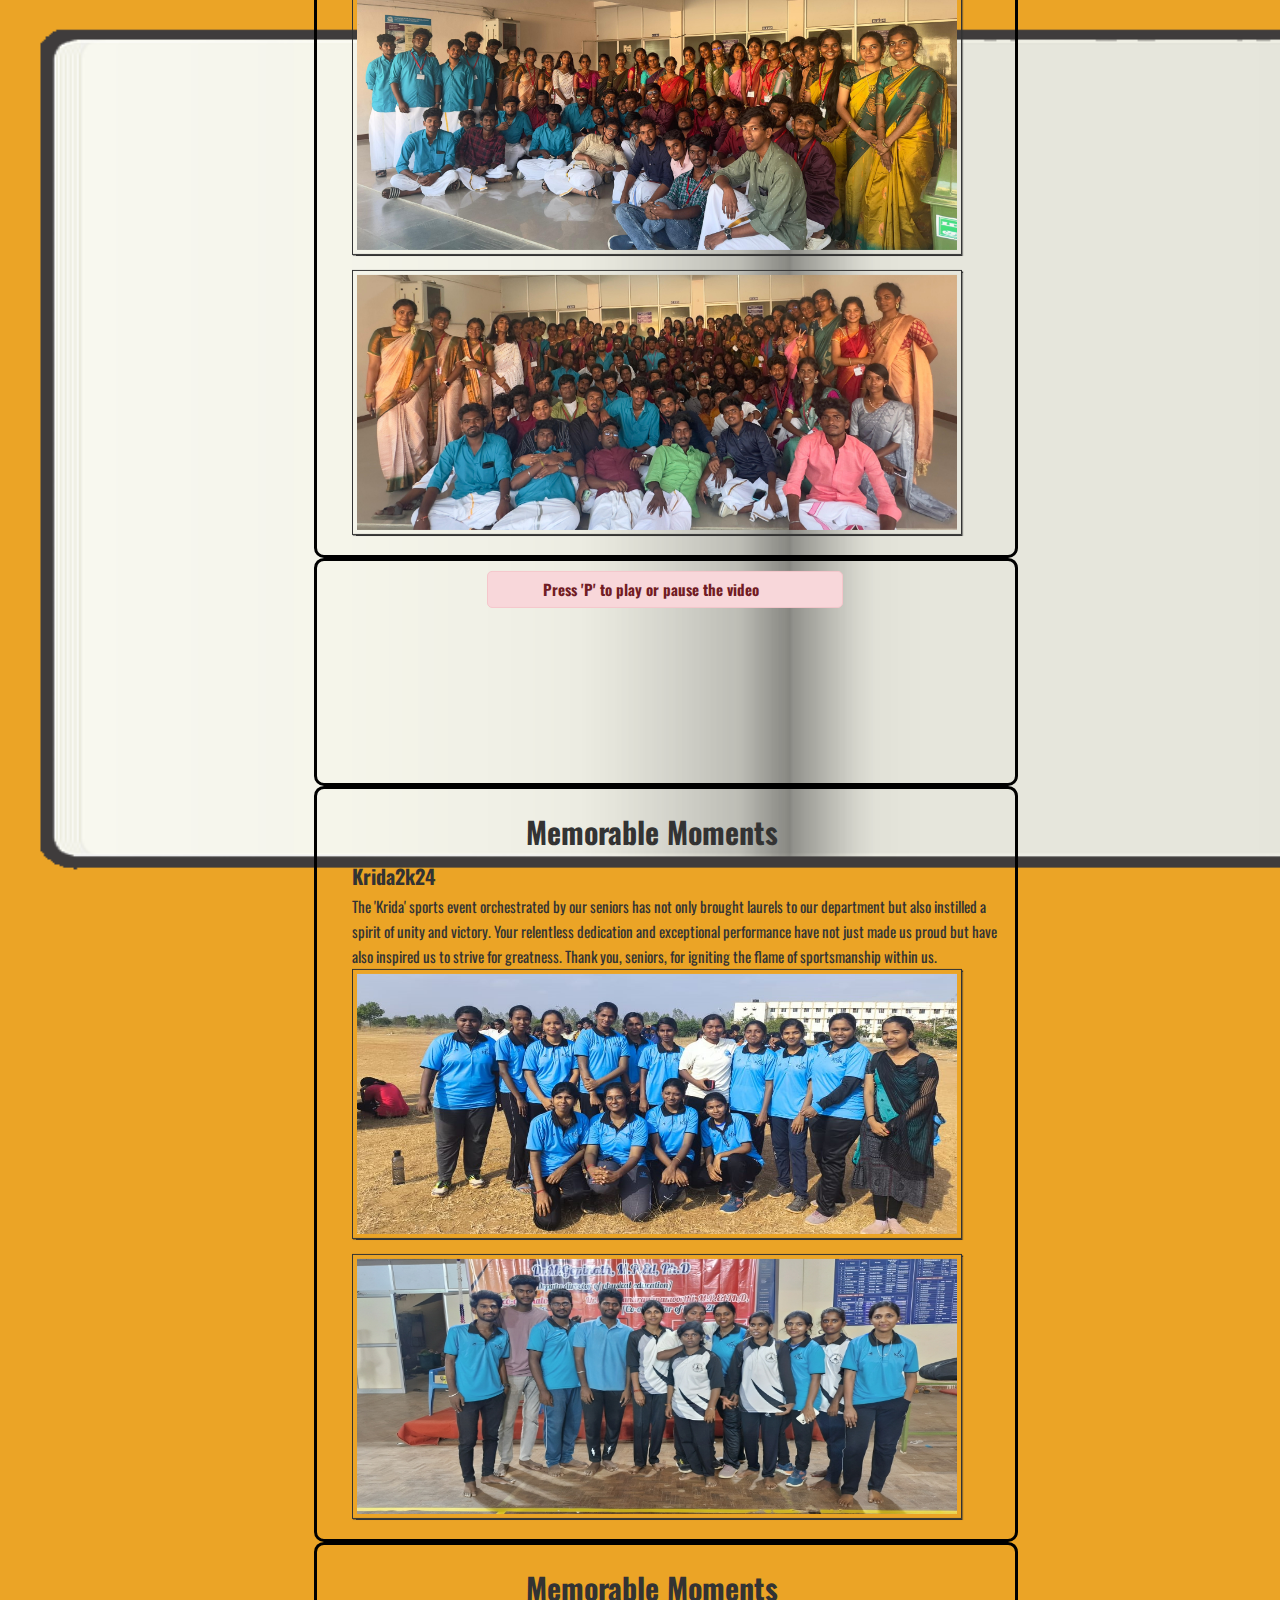
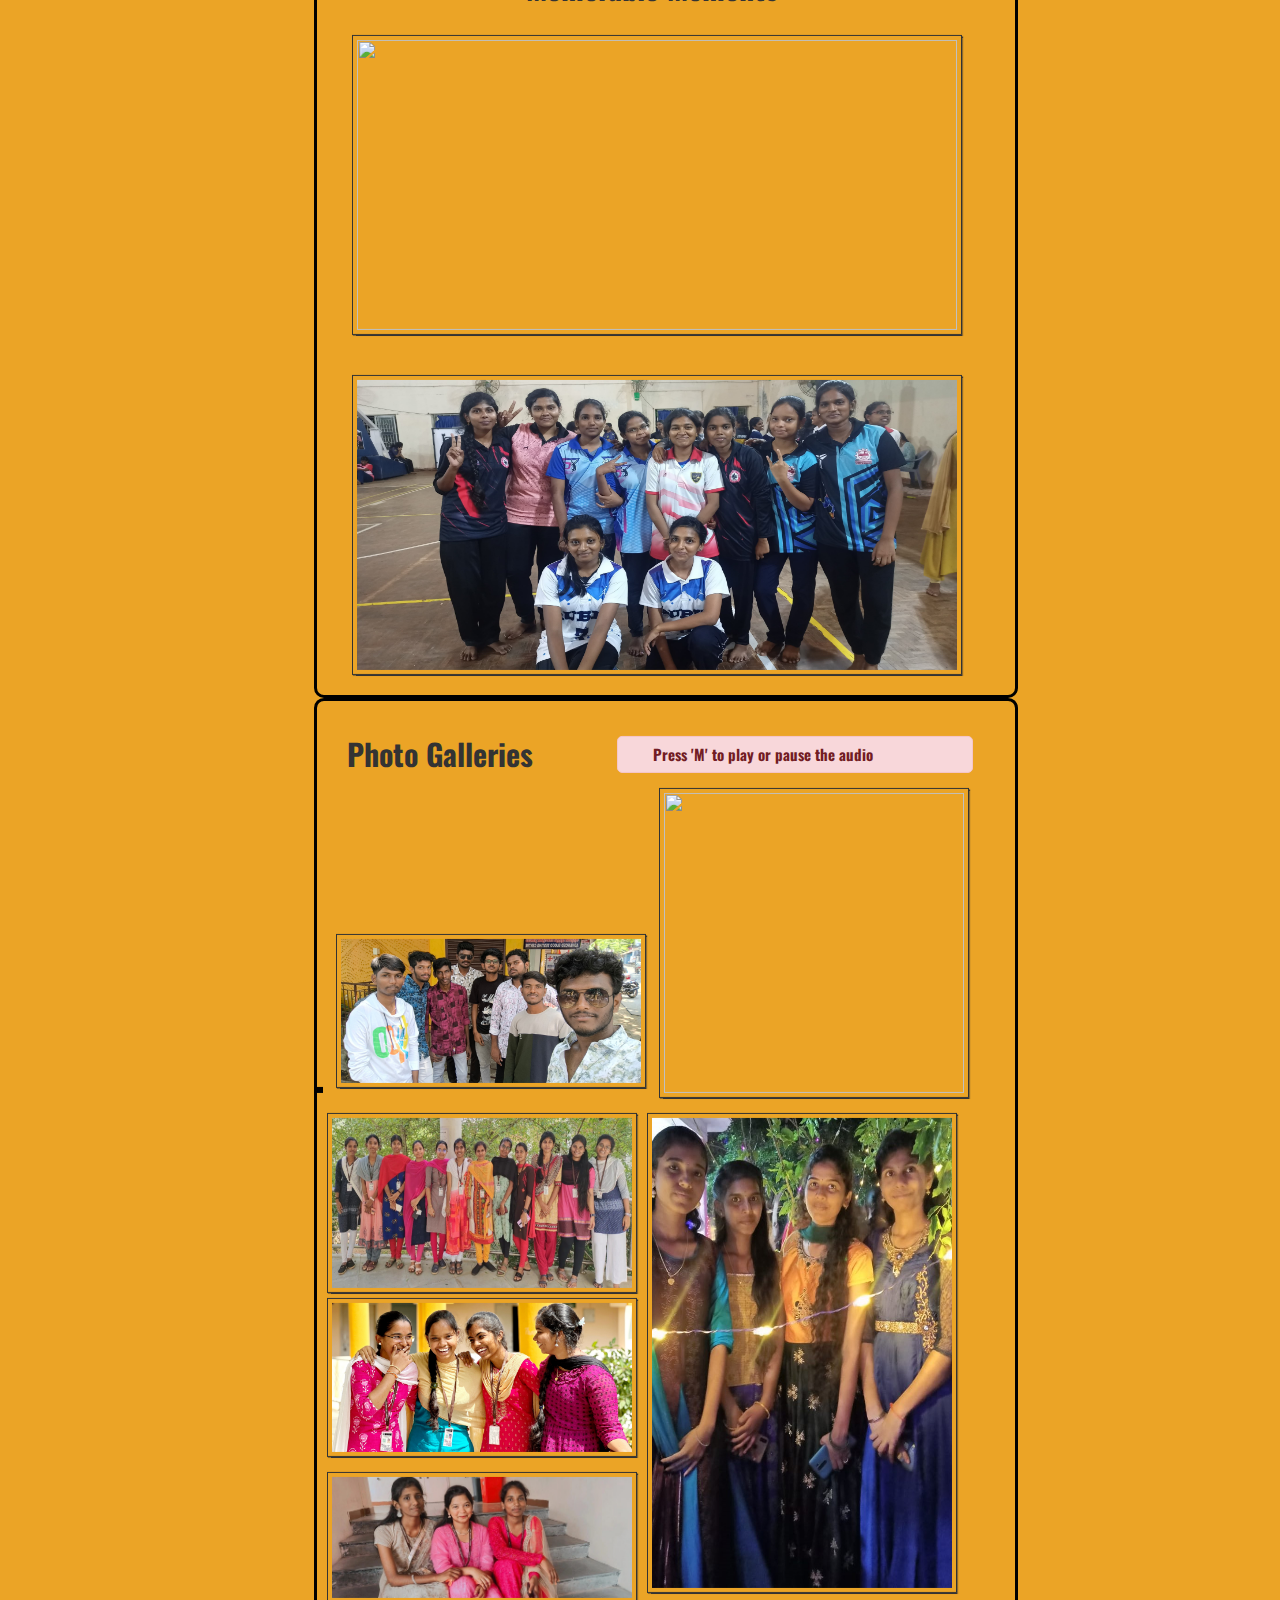
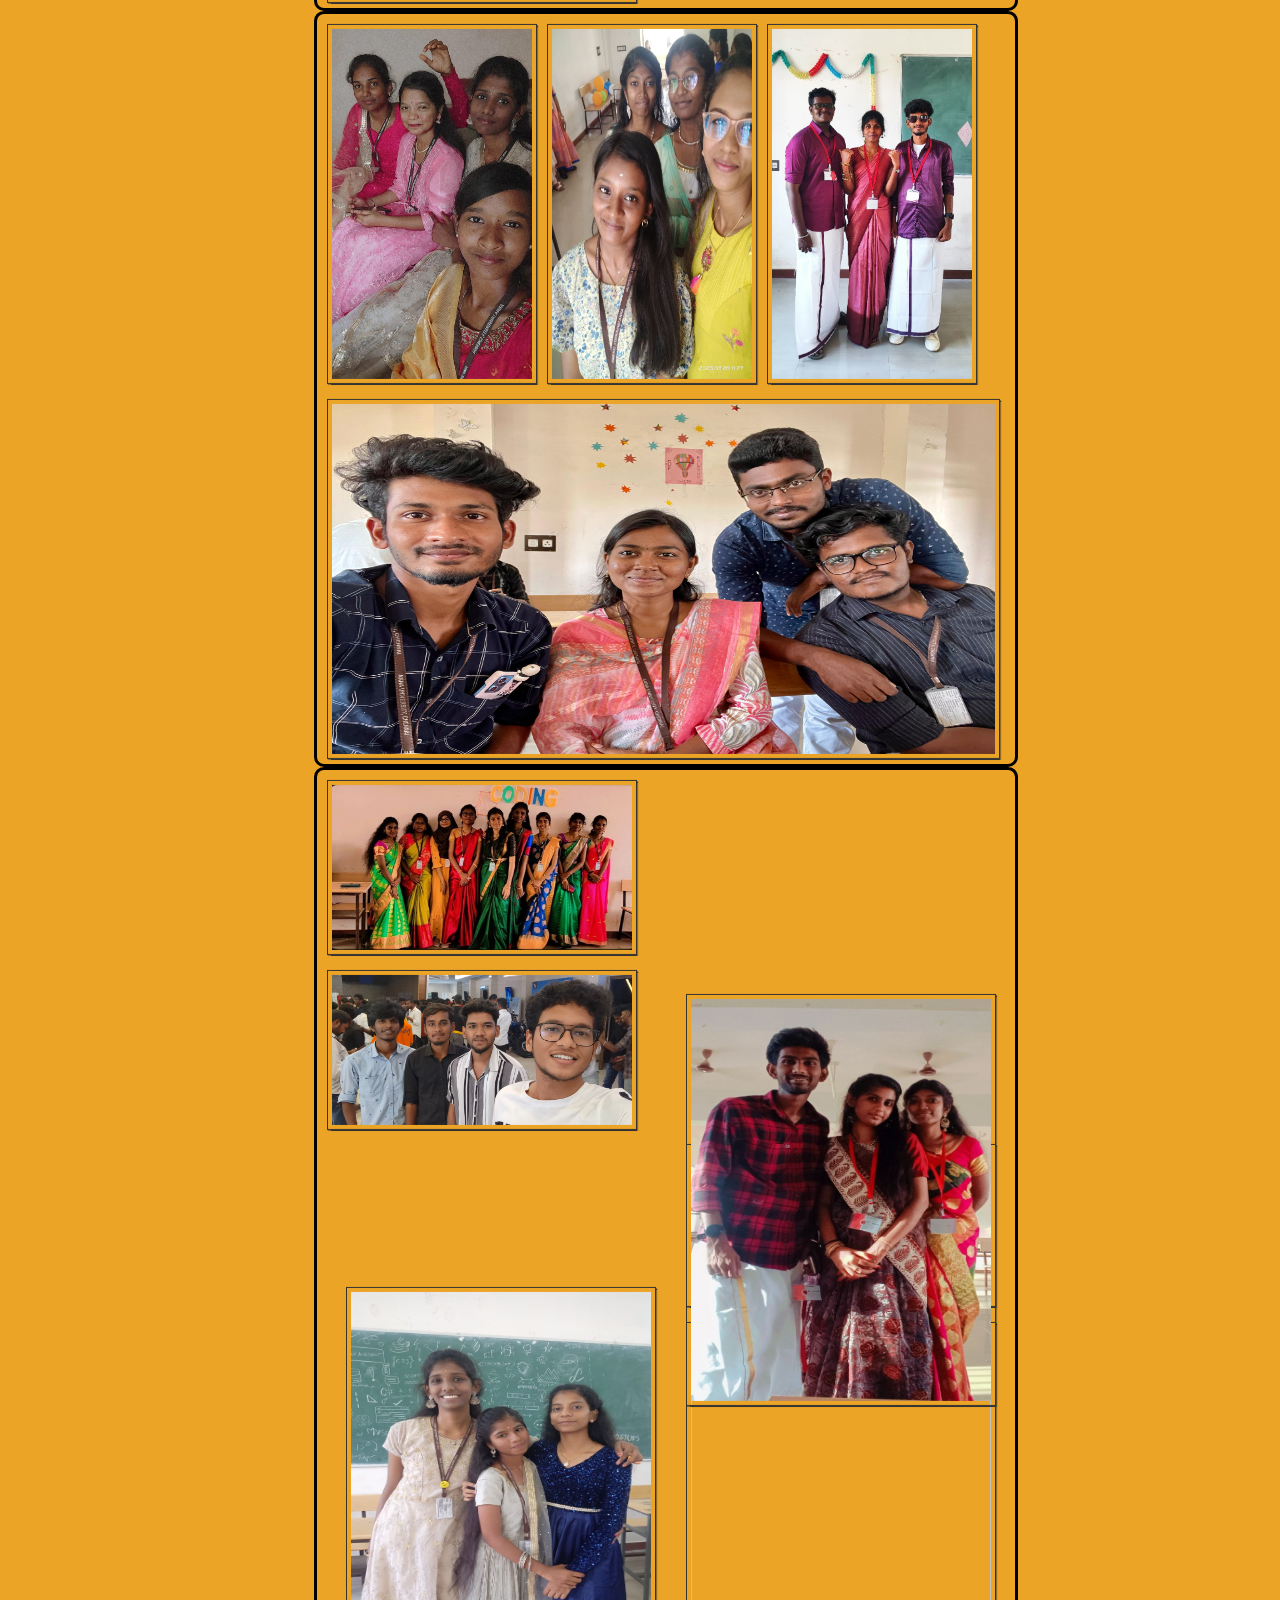
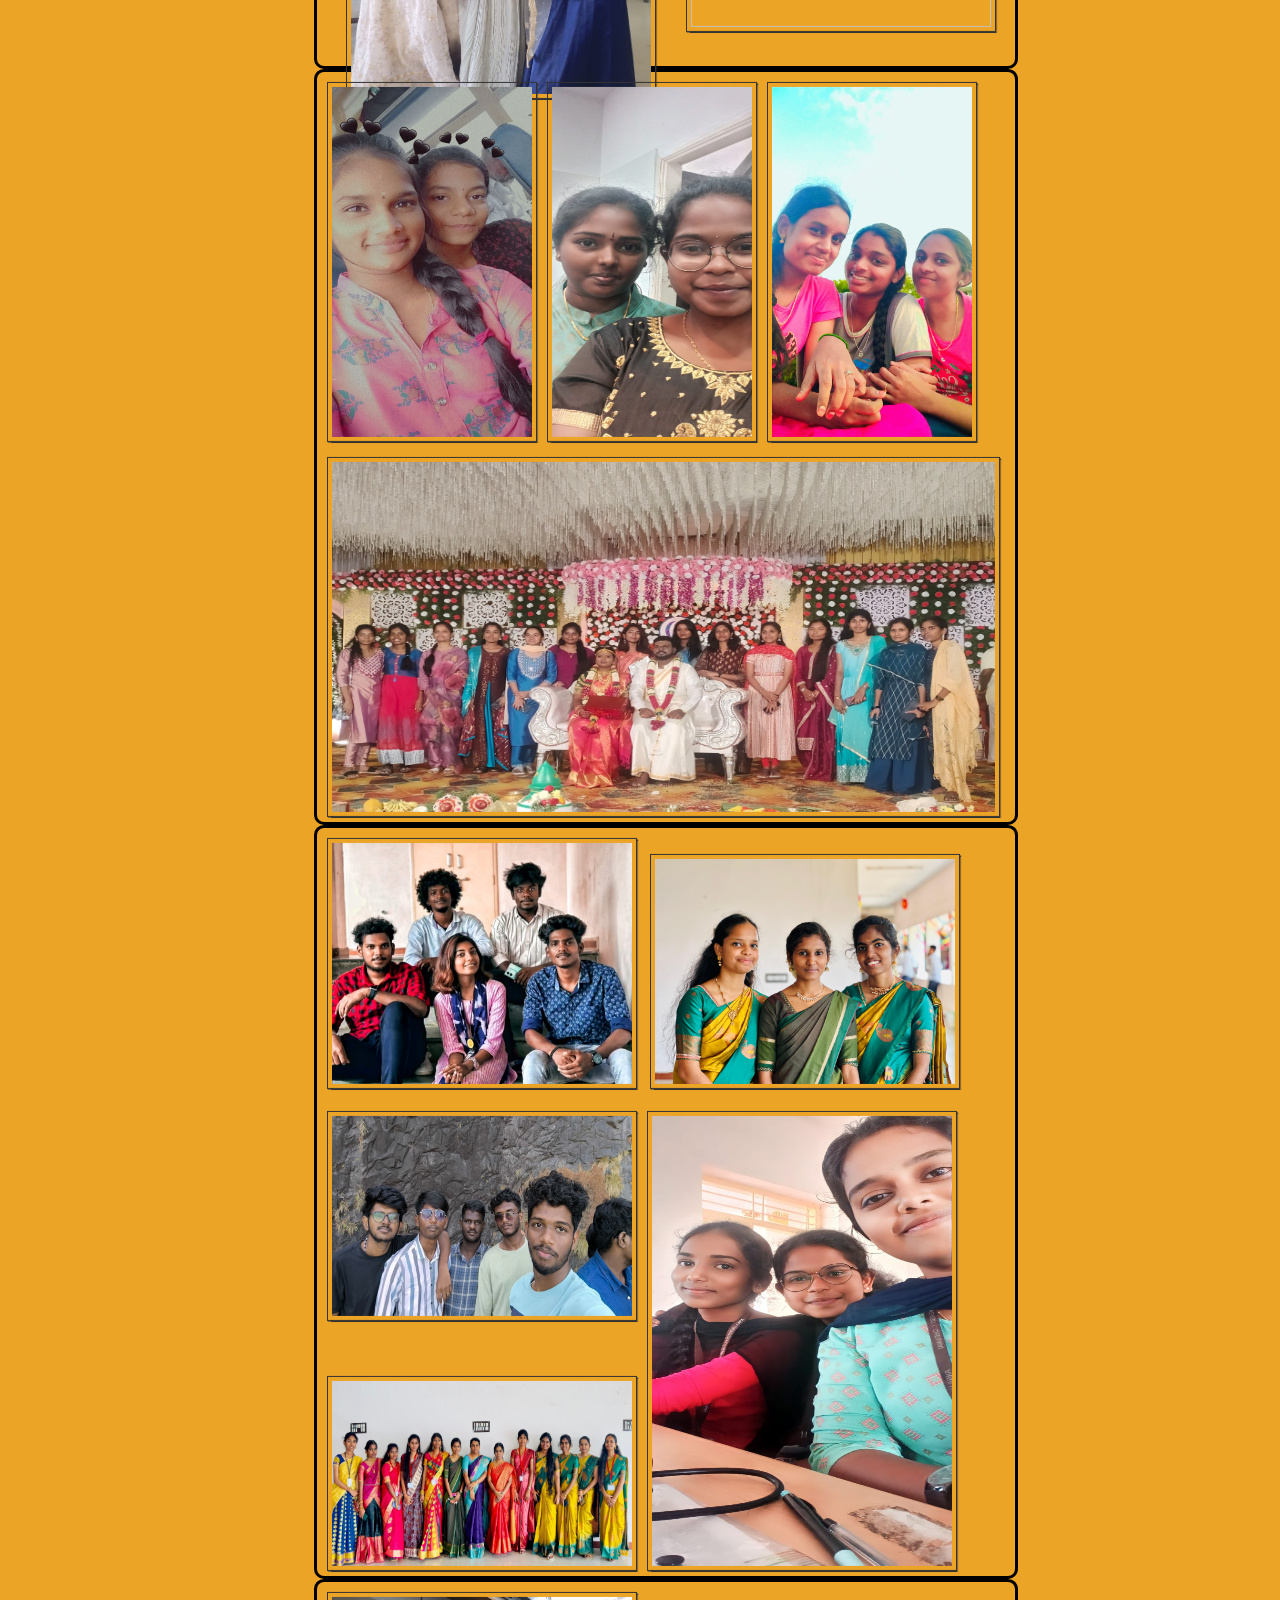
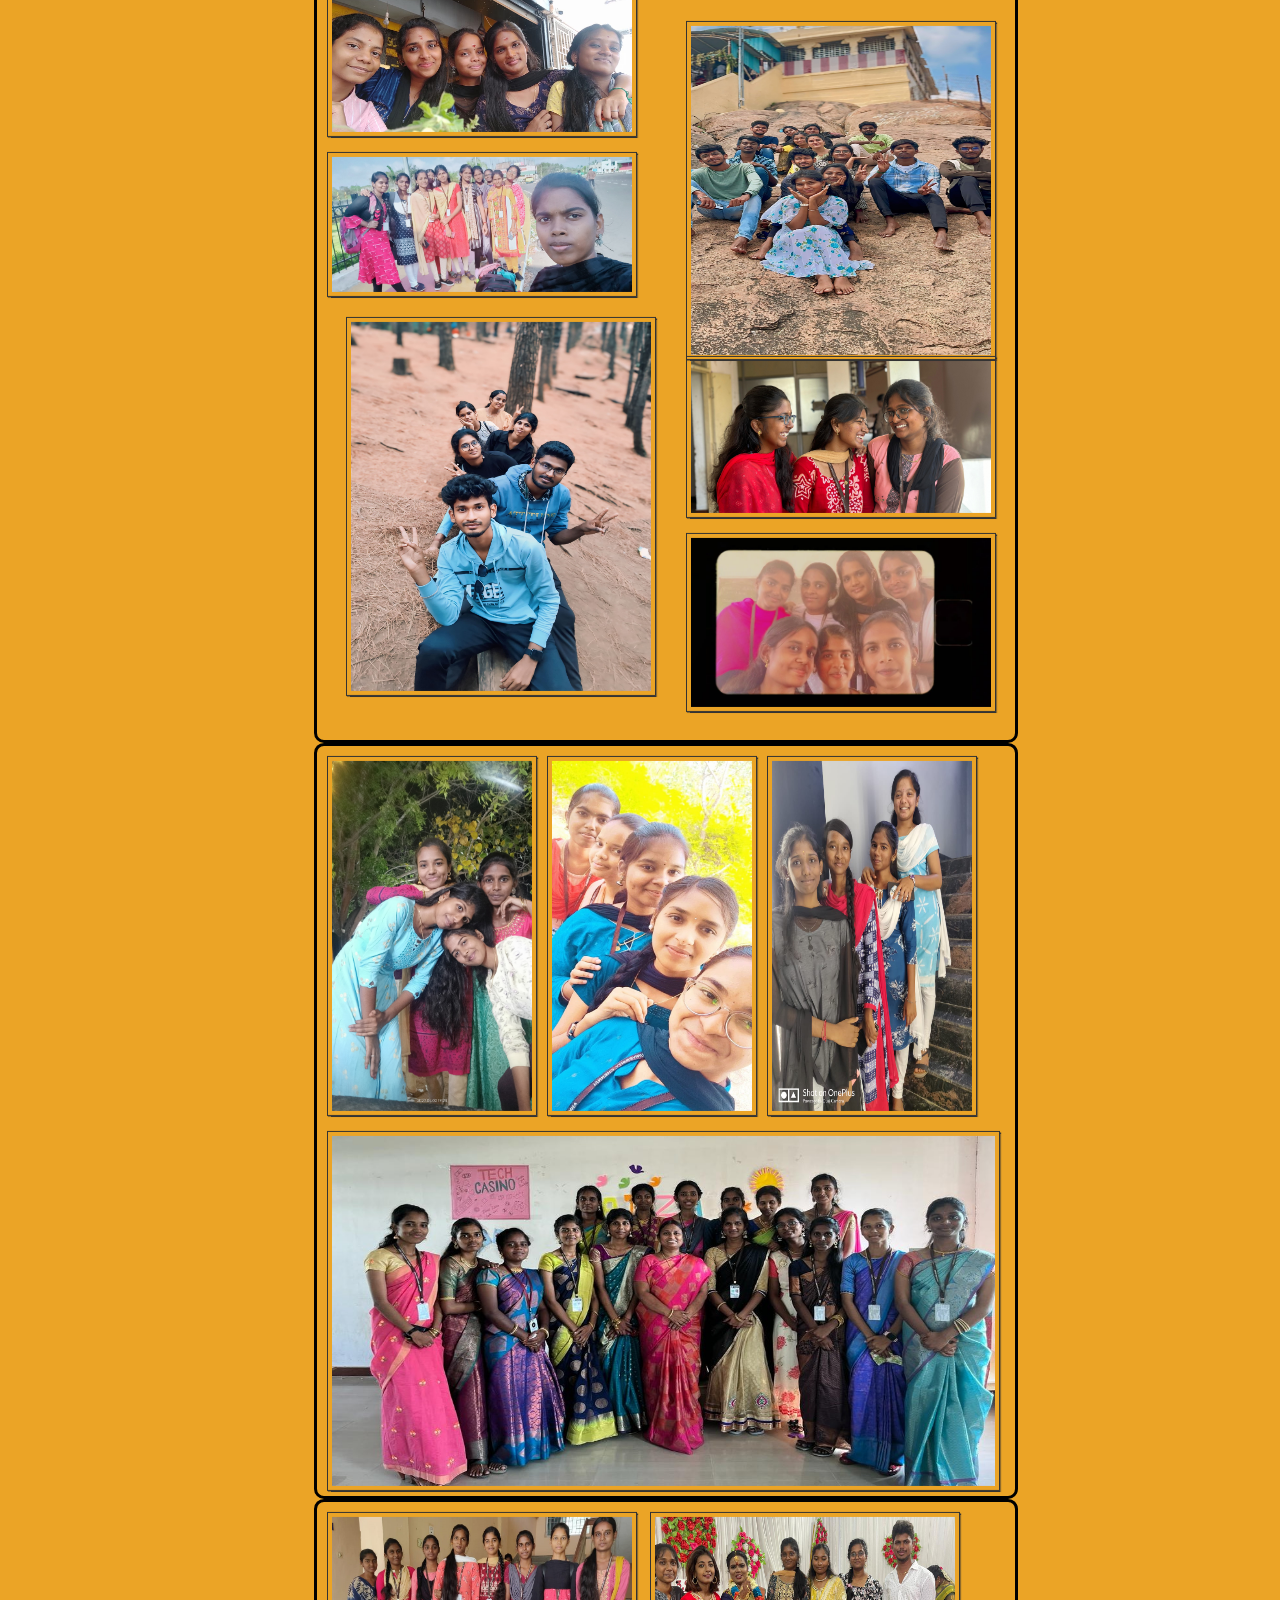
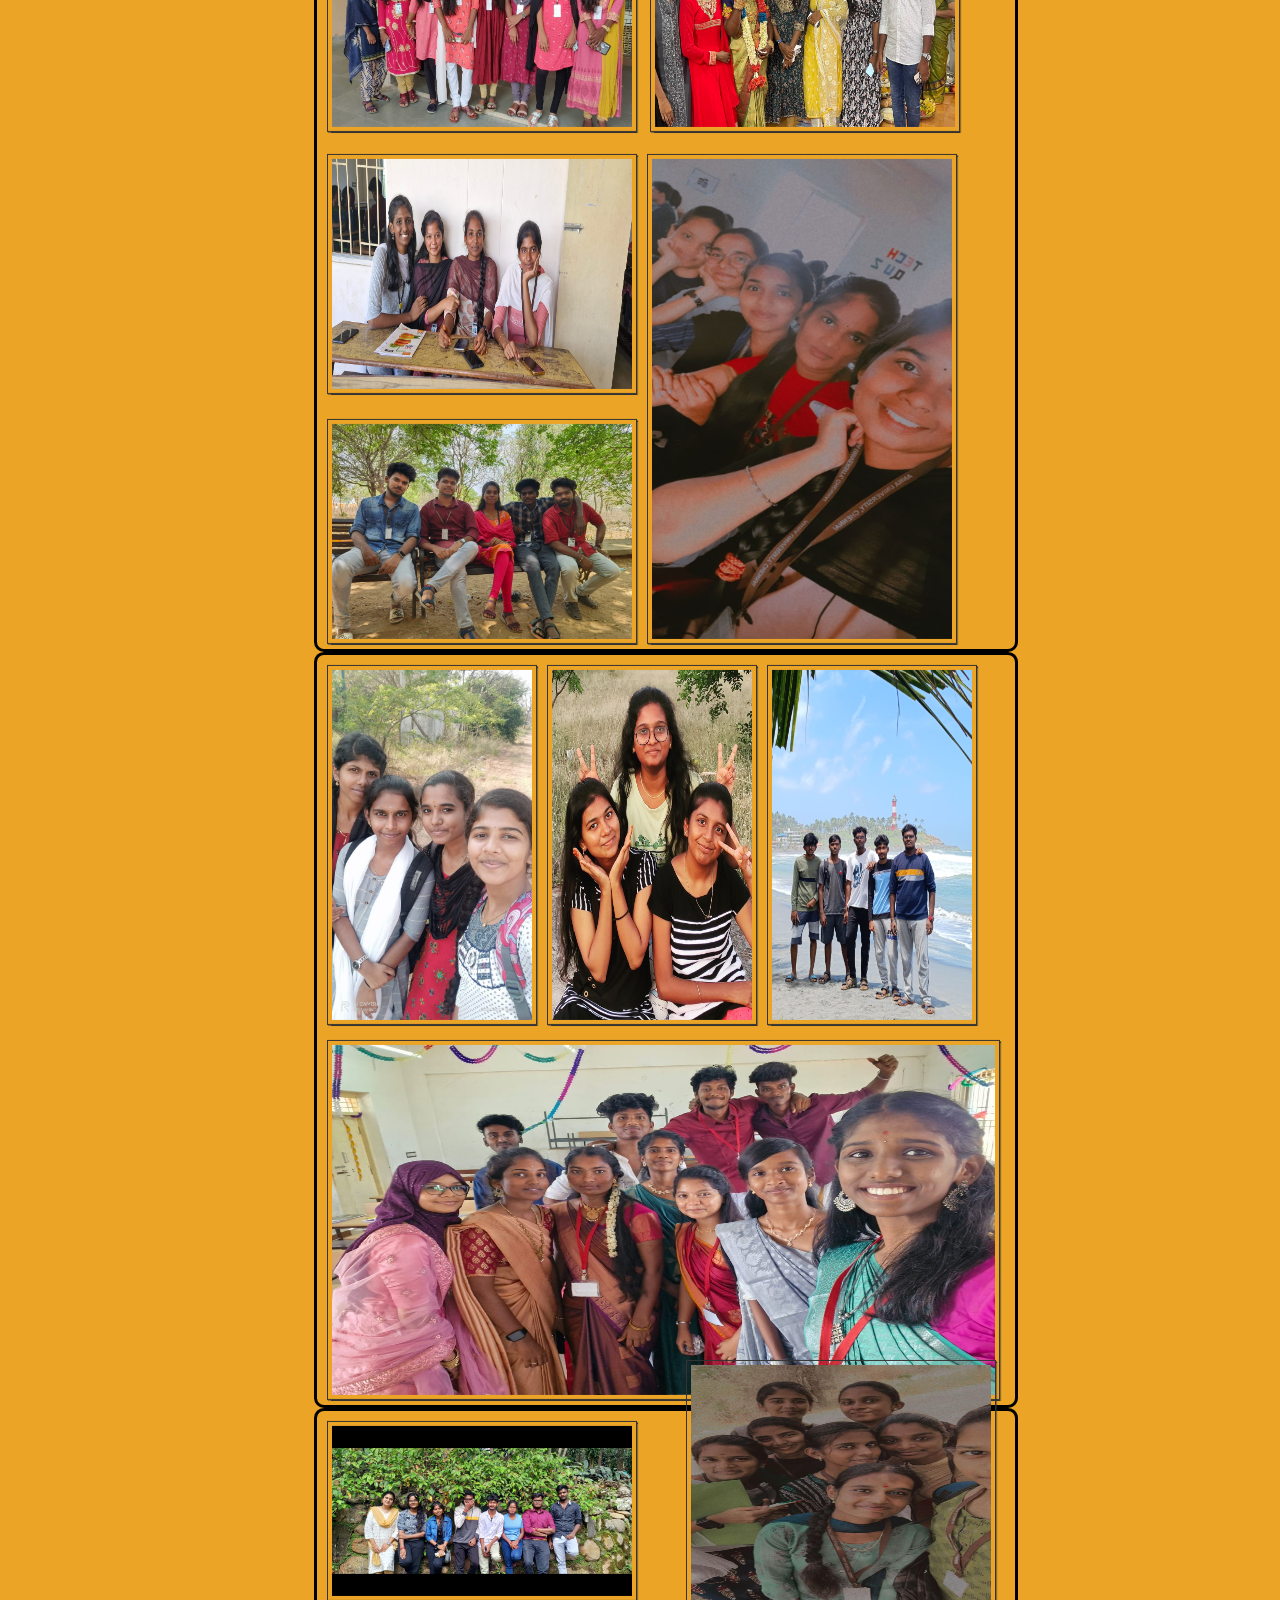
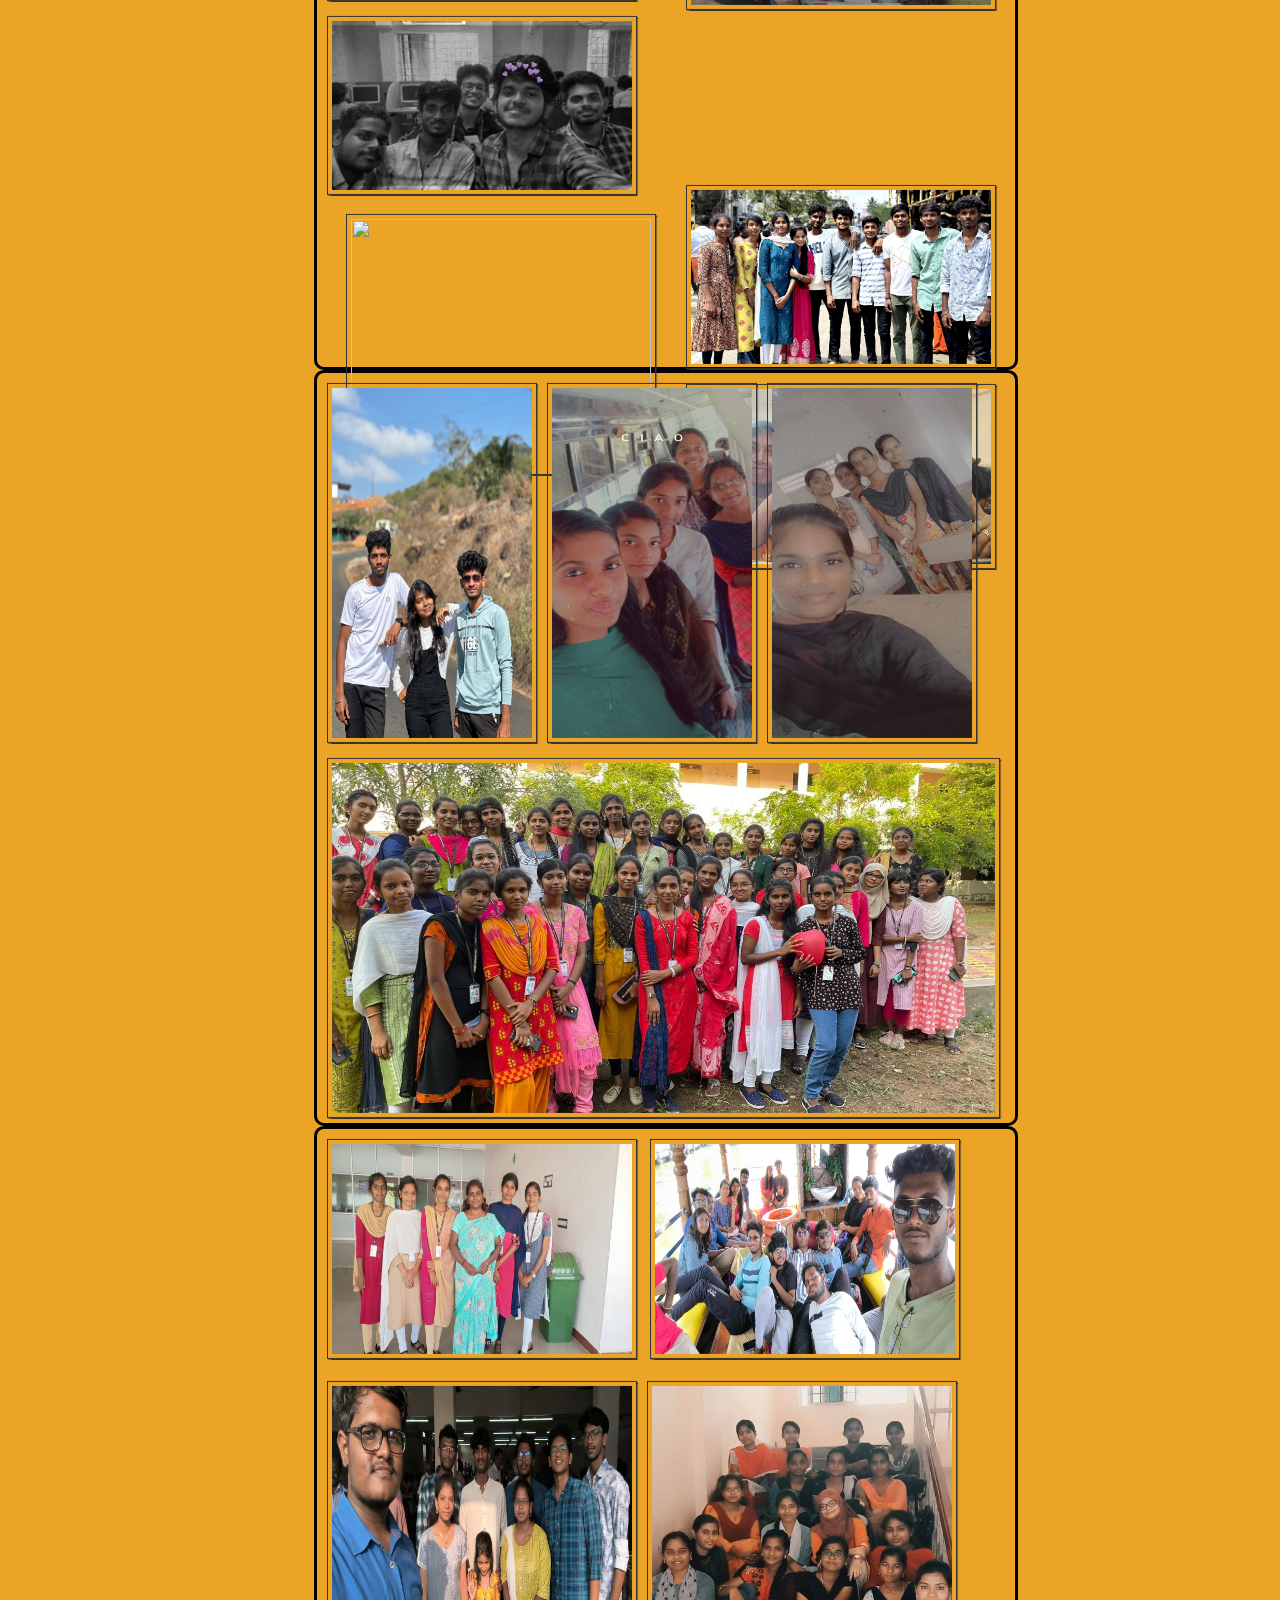
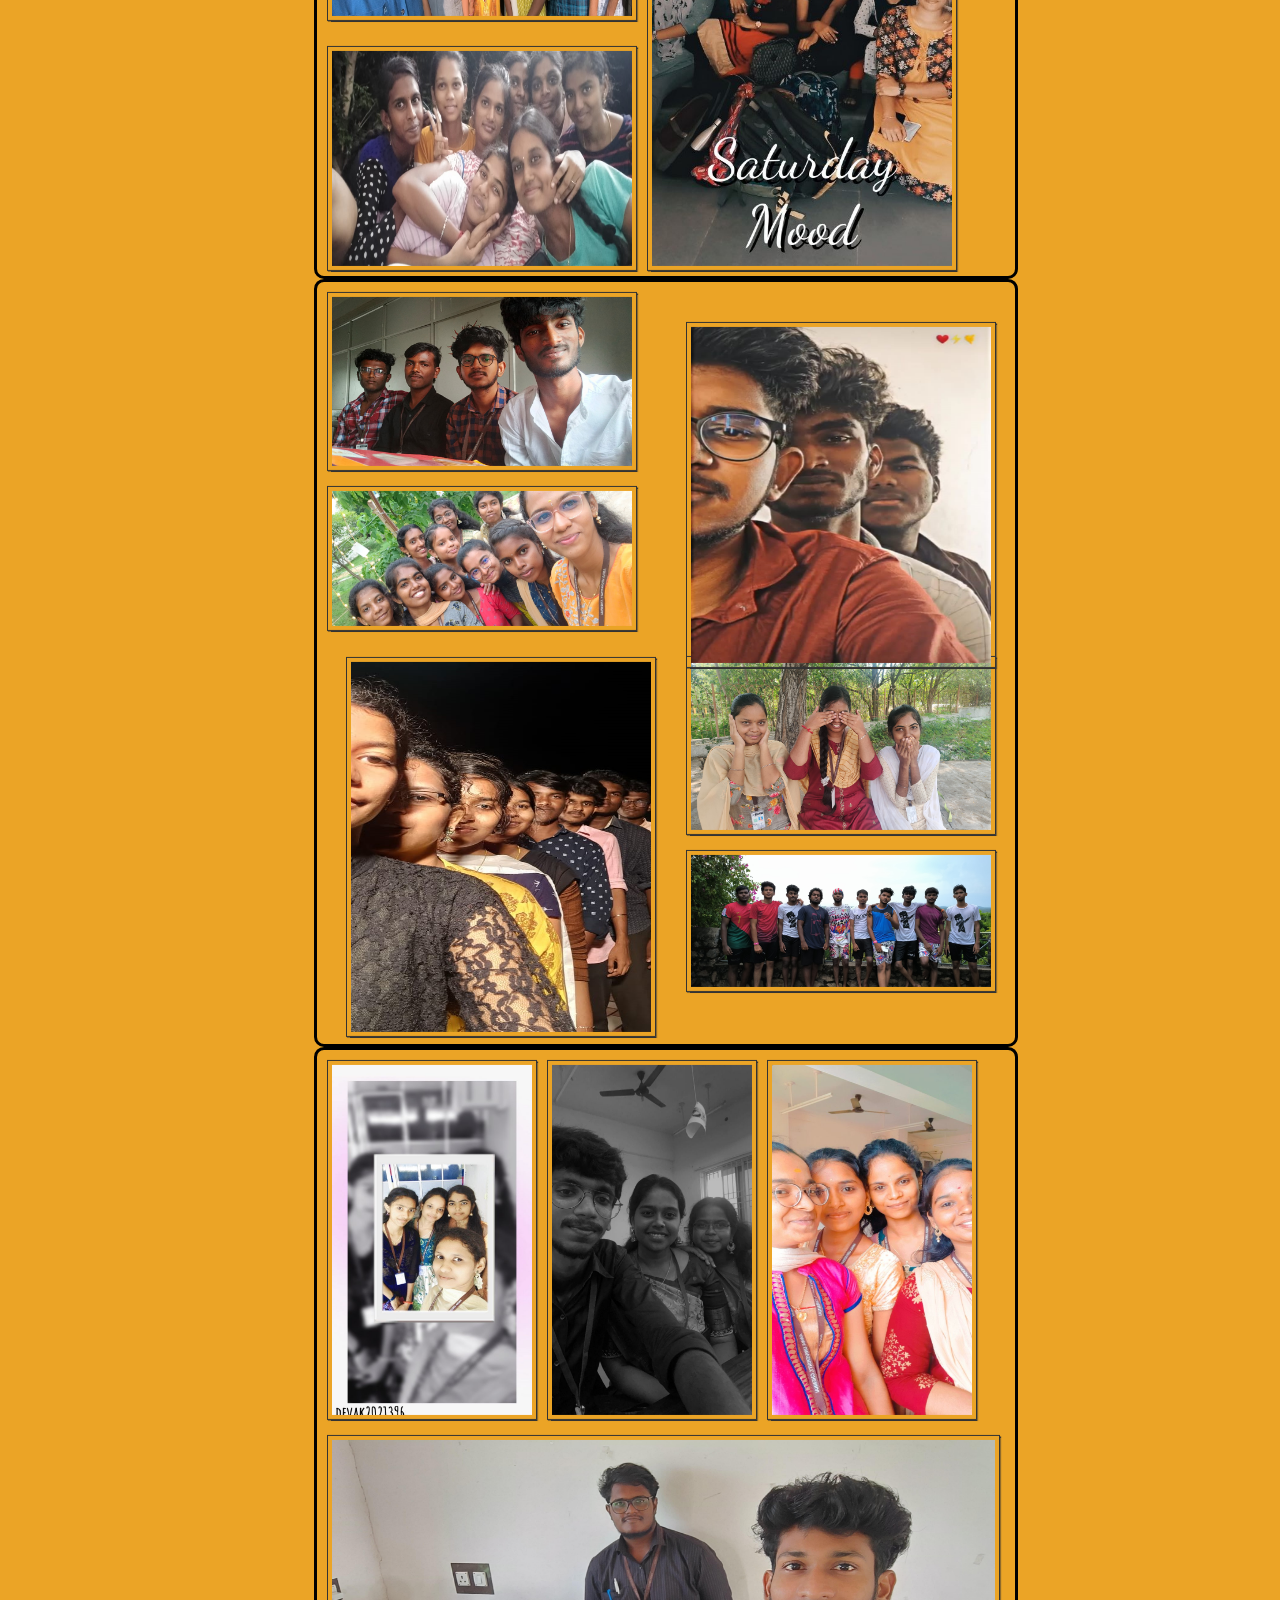
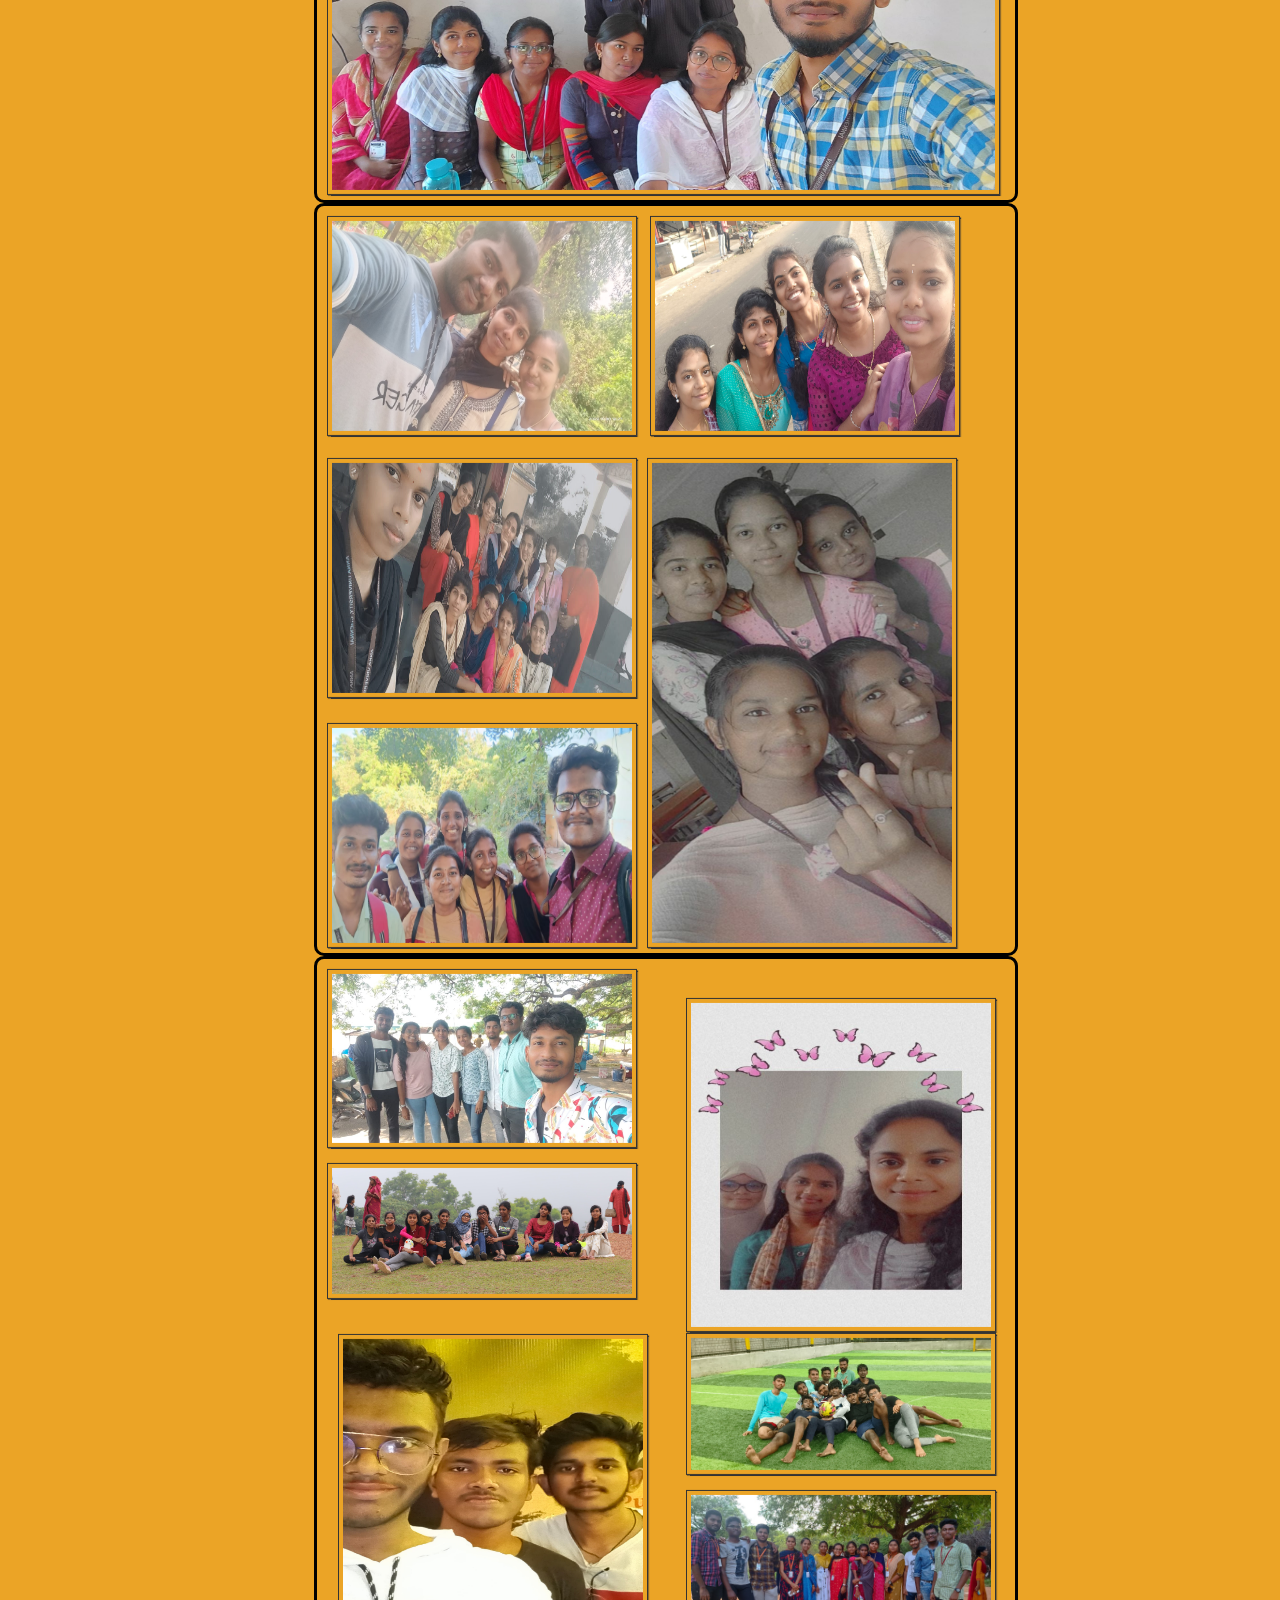
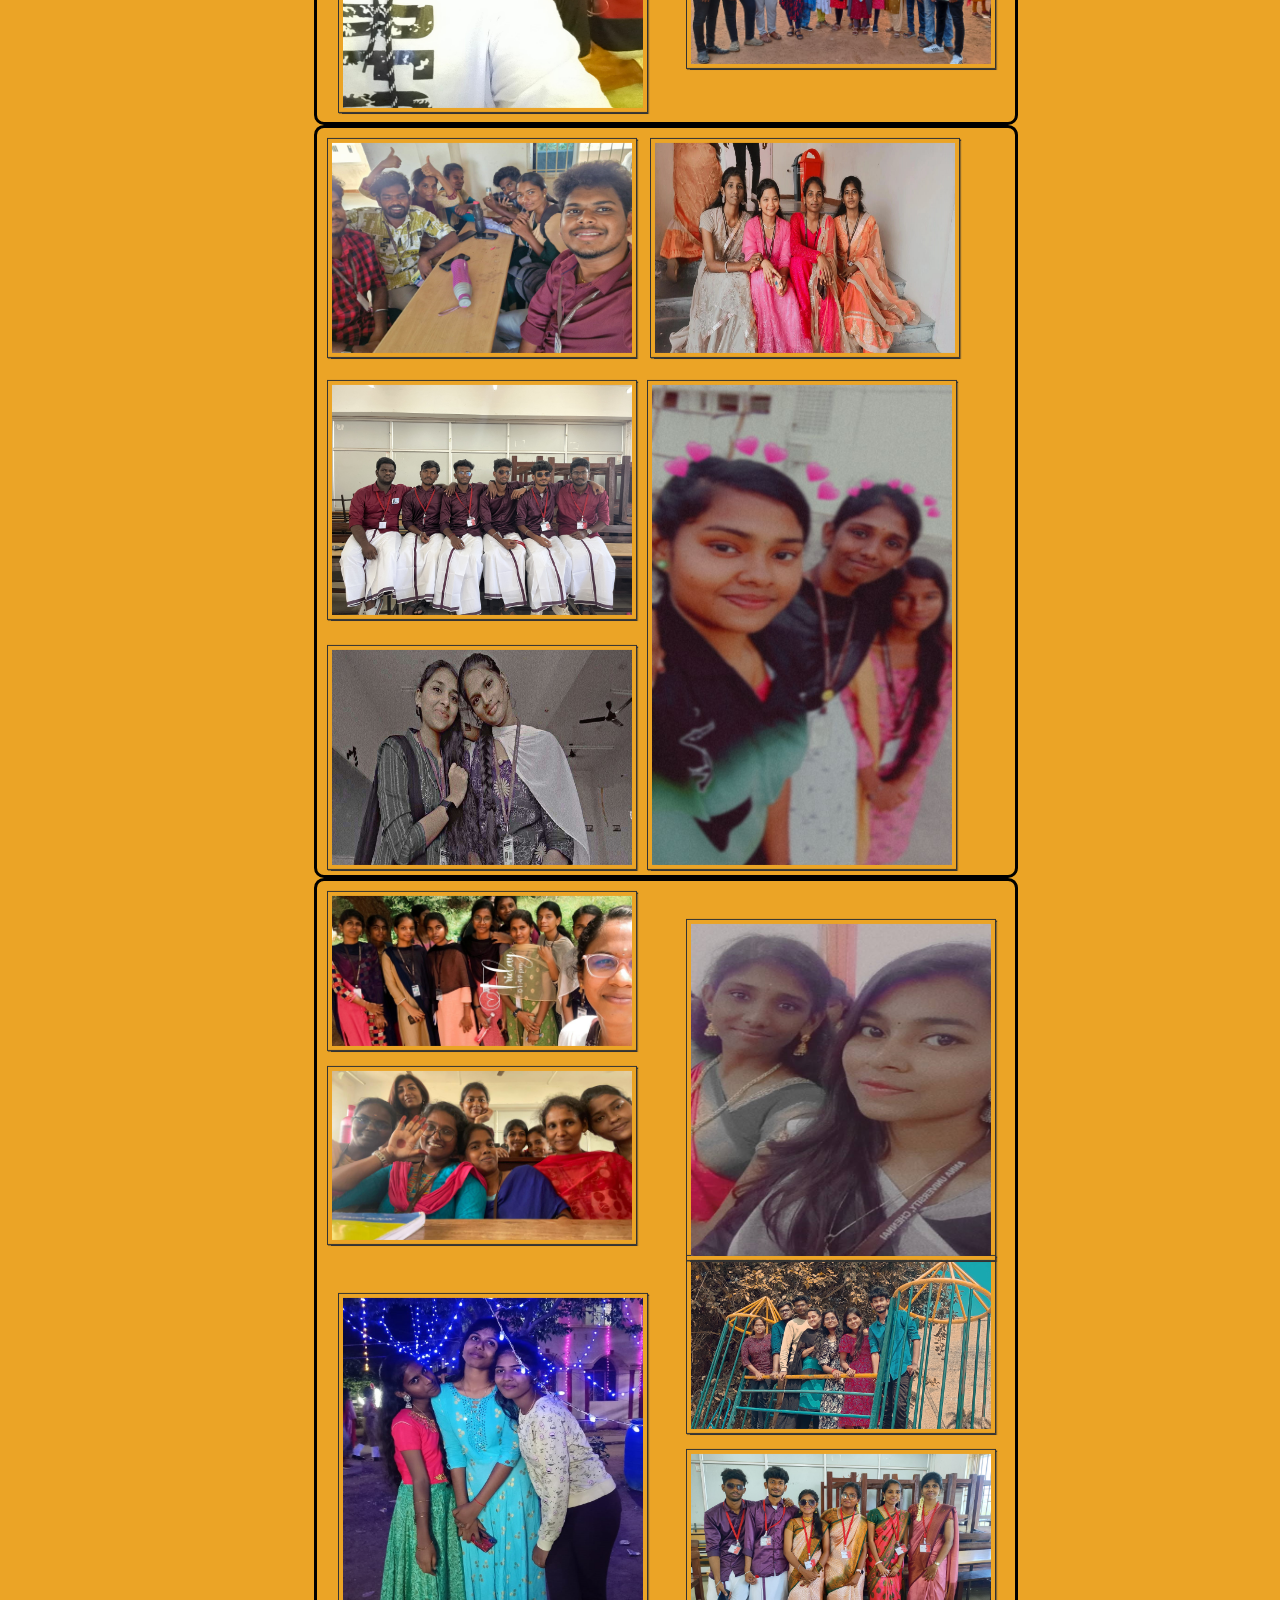
==== commit af80583c: "Update book.html" ====
--- a/book.html
+++ b/book.html
@@ -1,179 +1,189 @@
- 
 <html>
- 
+
 <head>
-        <title>Digital E Book</title>  
-		<link rel="preconnect" href="https://fonts.googleapis.com">
-		<link rel="preconnect" href="https://fonts.gstatic.com" crossorigin>
-		<link href="https://fonts.googleapis.com/css2?family=Oswald:wght@200..700&family=Poppins&display=swap" rel="stylesheet">
-		<script type="text/javascript" src="https://cdnjs.cloudflare.com/ajax/libs/jquery/1.4.4/jquery.min.js"></script>
-		<script src="booklet/jquery.easing.1.3.js" type="text/javascript"></script>
-		<script src="booklet/jquery.booklet.1.1.0.min.js" type="text/javascript"></script>
-		<script src="https://cdn.jsdelivr.net/npm/sweetalert2@10"></script>
-		<script src="https://cdnjs.cloudflare.com/ajax/libs/cufon/1.09i/cufon-yui.js"></script>
-		<link href="booklet/jquery.booklet.1.1.0.css" type="text/css" rel="stylesheet" media="screen"/>
-		<link rel="stylesheet" href="style.css">
-		<link rel="stylesheet" href="https://cdnjs.cloudflare.com/ajax/libs/font-awesome/5.15.4/css/all.min.css">
-		
+	<title>Digital E Book</title>
+	<link rel="preconnect" href="https://fonts.googleapis.com">
+	<link rel="preconnect" href="https://fonts.gstatic.com" crossorigin>
+	<link href="https://fonts.googleapis.com/css2?family=Oswald:wght@200..700&family=Poppins&display=swap"
+		rel="stylesheet">
+	<script type="text/javascript" src="https://cdnjs.cloudflare.com/ajax/libs/jquery/1.4.4/jquery.min.js"></script>
+	<script src="booklet/jquery.easing.1.3.js" type="text/javascript"></script>
+	<script src="booklet/jquery.booklet.1.1.0.min.js" type="text/javascript"></script>
+	<script src="https://cdn.jsdelivr.net/npm/sweetalert2@10"></script>
+	<script src="https://cdnjs.cloudflare.com/ajax/libs/cufon/1.09i/cufon-yui.js"></script>
+	<link href="booklet/jquery.booklet.1.1.0.css" type="text/css" rel="stylesheet" media="screen" />
+	<link rel="stylesheet" href="style.css">
+	<link rel="stylesheet" href="https://cdnjs.cloudflare.com/ajax/libs/font-awesome/5.15.4/css/all.min.css">
+
 </head>
-<body class="oswald">	
-    <br><br><br><br><br>
-		<div class="book_wrapper">
-			<div id="mybook">
-				<div class="b-load">
-					<div id="page1" style="position: absolute; top: 1%; left: 0; width: 127%; height: 100%;">
-						<img width="100%" src="images/page1.png" alt=""/>
-						<div style="position: absolute; top: -3px; left: 56%; text-align: center; color: white; z-index: 1;">
-							<h1>Endings and <br> Beginnings</h1>
-							<p style="margin-top: -5px; margin-left: 140px;font-size: 20px;">Batch</p>
-						</div>
-					</div>
-					<div id="page2">
-						<img src="images/page2.png" alt=""/>
-						<div style=" position: absolute; top: 0; left:0;text-align: center; color: white; z-index: 1;">
-							<h1>A Farewell <br>Tale</h1>
-							<p style="margin-top: 580px; margin-left: -40px;font-size: 20px;">2k20 - 2k24</p>
-						</div>
-					</div>
-					
-					<div id="page3">
-						<img src="/images/index.png" alt="">
-						<div class="contents">
-							<h2 style="margin-left: 40px;font-size: 20px;margin-top: 1%;">Memories Index: A Tale of Goodbyes</h2>
-							<ul>
-								<li>&#10070;Introduction</li>
-								<li>&#10070;Memorable Moments</li>
-								<li>&#10070;Personal Profiles</li>
-								<li>&#10070;Quotes and Messages</li>
-								<li>&#10070;Photo Galleries</li>
-								<li>&#10070;Closing Remarks</li>
-							</ul>
-							
-						</div>
-					</div>
-
-
-					<div id="page4">
-						<img src="images/3.jpg" alt="" />
-						<div class="introduction">
-							<h2 class="page4-image" style="margin-top: -0.5px;">Welcome to Our Digital Memory Book</h2>
-							<p class="popup-text">We are delighted to present this digital memory book as a tribute to the graduating students of University College of Engineering , BIT Campus , Tirchy. As they embark on new journeys and adventures, we take this opportunity to reminisce about the cherished memories and experiences shared during their time at college.</p> <br>
-							<p class="popup-text">Throughout the years, we have laughed together, learned together,and grown together. From induction program to unforgettable campus event like <strong>Farewell</strong>, each moment has contributed to the rich tapestry of our college experience.</p> <br>
-							<p class="popup-text">As you turn the page to the next chapter of your lives, remember that your college family will always be here to support and cheer you on. May this digital memory book serve as a lasting reminder of the bonds we share and the memories we hold.</p> <br>
-							<p class="popup-text">University College of Engineering , BIT Campus , Tirchy</p>
-						</div>
-					</div>
-
-
-					<div id="page5" class="grid-container">
-						<h2>Personal Profiles</h2>
-						<div class="grid-item1">
+
+<body class="oswald">
+	<br><br><br><br><br>
+	<div class="book_wrapper">
+		<div id="mybook">
+			<div class="b-load">
+				<div id="page1" style="position: absolute; top: 1%; left: 0; width: 127%; height: 100%;">
+					<img width="100%" src="images/page1.png" alt="" />
+					<div
+						style="position: absolute; top: -3px; left: 56%; text-align: center; color: white; z-index: 1;">
+						<h1>Endings and <br> Beginnings</h1>
+						<p style="margin-top: -5px; margin-left: 140px;font-size: 20px;">Batch</p>
+					</div>
+				</div>
+				<div id="page2">
+					<img src="images/page2.png" alt="" />
+					<div style=" position: absolute; top: 0; left:0;text-align: center; color: white; z-index: 1;">
+						<h1>A Farewell <br>Tale</h1>
+						<p style="margin-top: 580px; margin-left: -40px;font-size: 20px;">2k20 - 2k24</p>
+					</div>
+				</div>
+				<div id="page3">
+					<img src="/images/index.png" alt="">
+					<div class="contents">
+						<h2 style="margin-left: 40px;font-size: 20px;margin-top: 1%;">Memories Index: A Tale of Goodbyes
+						</h2>
+						<ul>
+							<li>&#10070;Introduction</li>
+							<li>&#10070;Memorable Moments</li>
+							<li>&#10070;Personal Profiles</li>
+							<li>&#10070;Quotes and Messages</li>
+							<li>&#10070;Photo Galleries</li>
+							<li>&#10070;Closing Remarks</li>
+						</ul>
+
+					</div>
+				</div>
+
+
+				<div id="page4">
+					<img src="images/3.jpg" alt="" />
+					<div class="introduction">
+						<h2 class="page4-image" style="margin-top: -0.5px;">Welcome to Our Digital Memory Book</h2>
+						<p class="popup-text">We are delighted to present this digital memory book as a tribute to the
+							graduating students of University College of Engineering , BIT Campus , Tirchy. As they
+							embark on new journeys and adventures, we take this opportunity to reminisce about the
+							cherished memories and experiences shared during their time at college.</p> <br>
+						<p class="popup-text">Throughout the years, we have laughed together, learned together,and grown
+							together. From induction program to unforgettable campus event like
+							<strong>Farewell</strong>, each moment has contributed to the rich tapestry of our college
+							experience.</p> <br>
+						<p class="popup-text">As you turn the page to the next chapter of your lives, remember that your
+							college family will always be here to support and cheer you on. May this digital memory book
+							serve as a lasting reminder of the bonds we share and the memories we hold.</p> <br>
+						<p class="popup-text">University College of Engineering , BIT Campus , Tirchy</p>
+					</div>
+				</div>
+
+
+				<div id="page5" class="grid-container">
+					<h2>Personal Profiles</h2>
+					<div class="grid-item1">
 						<img src="images/Aarthi R S.jpg" alt="" />
-							<h3>Aarthi R S</h3>
-							<p>Register no: 810020104001</p>
-							<p></p>
-						</div>
-						<div class="grid-item2">
+						<h3>Aarthi R S</h3>
+						<p>Register no: 810020104001</p>
+						<p></p>
+					</div>
+					<div class="grid-item2">
 						<img src="images/Abilashini.jpg" alt="" />
-								<h3>Abilashini J</h3>
-								<p>Register no: 810020104002</p>
-								<p></p>
-						</div>				
-						<div class="grid-item3">
-							<img src="images/abufirnaz.jpg" alt="" />
-								<h3>Abu Firnaz N</h3>
-								<p>Register no: 810020104003</p>
-								<p></p>
-								
-						</div>
-						<div class="grid-item4">
-							<img src="images/4.jpg" alt="" />
-							<h3>Ajay S</h3>
-							<p>Register no: 810020104004</p>
-							<p></p>
-						</div>
-						</div>
-
-						<div id="page5" class="grid-container">
-							<h2>Personal Profiles</h2>
-							<div class="grid-item1">
-							<img src="images/4.jpg" alt="" />
-								<h3>Alagudurai A</h3>
-								<p>Register no: 810020104005</p>
-								<p></p>
-							</div>
-							<div class="grid-item2">
-							<img src="images/aravinth.jpg" alt="" />
-									<h3>Aravinth K</h3>
-									<p>Register no: 810020104006</p>
-									<p></p>
-							</div>				
-							<div class="grid-item3">
-								<img src="images/arulmozhi.jpg" alt="" />
-									<h3>ArulMozhi S</h3>
-									<p>Register no: 810020104007</p>
-									<p></p>
-									
-							</div>
-							<div class="grid-item4">
-								<img src="images/Arun S.jpg" alt="" />
-								<h3>ArunKumar S</h3>
-								<p>Register no: 810020104008</p>
-								<p></p>
-							</div>
-							</div>
-
-
-			<div id="page5" class="grid-container">
-				<h2>Personal Profiles</h2>
-				<div class="grid-item1">
-				<img src="images/arunkumar J.jpg" alt="" />
-					<h3>Arun Kumar J</h3>
-					<p>Register no: 810020104009</p>
-					<p></p>
-				</div>
-				<div class="grid-item2">
-				<img src="images/asha.jpg" alt="" />
+						<h3>Abilashini J</h3>
+						<p>Register no: 810020104002</p>
+						<p></p>
+					</div>
+					<div class="grid-item3">
+						<img src="images/abufirnaz.jpg" alt="" />
+						<h3>Abu Firnaz N</h3>
+						<p>Register no: 810020104003</p>
+						<p></p>
+
+					</div>
+					<div class="grid-item4">
+						<img src="images/4.jpg" alt="" />
+						<h3>Ajay S</h3>
+						<p>Register no: 810020104004</p>
+						<p></p>
+					</div>
+				</div>
+
+				<div id="page5" class="grid-container">
+					<h2>Personal Profiles</h2>
+					<div class="grid-item1">
+						<img src="images/4.jpg" alt="" />
+						<h3>Alagudurai A</h3>
+						<p>Register no: 810020104005</p>
+						<p></p>
+					</div>
+					<div class="grid-item2">
+						<img src="images/aravinth.jpg" alt="" />
+						<h3>Aravinth K</h3>
+						<p>Register no: 810020104006</p>
+						<p></p>
+					</div>
+					<div class="grid-item3">
+						<img src="images/arulmozhi.jpg" alt="" />
+						<h3>ArulMozhi S</h3>
+						<p>Register no: 810020104007</p>
+						<p></p>
+
+					</div>
+					<div class="grid-item4">
+						<img src="images/Arun S.jpg" alt="" />
+						<h3>ArunKumar S</h3>
+						<p>Register no: 810020104008</p>
+						<p></p>
+					</div>
+				</div>
+
+
+				<div id="page5" class="grid-container">
+					<h2>Personal Profiles</h2>
+					<div class="grid-item1">
+						<img src="images/arunkumar J.jpg" alt="" />
+						<h3>Arun Kumar J</h3>
+						<p>Register no: 810020104009</p>
+						<p></p>
+					</div>
+					<div class="grid-item2">
+						<img src="images/asha.jpg" alt="" />
 						<h3>Asha K</h3>
 						<p>Register no: 810020104010</p>
 						<p></p>
-				</div>				
-				<div class="grid-item3">
-					<img src="images/balachandar B.jpg" alt="" />
+					</div>
+					<div class="grid-item3">
+						<img src="images/balachandar B.jpg" alt="" />
 						<h3>Balachandar B</h3>
 						<p>Register no: 810020104011</p>
 						<p></p>
-						
-				</div>
-				<div class="grid-item4">
-					<img src="images/4.jpg" alt="" />
-					<h3>BalaKrishnan R</h3>
-					<p>Register no: 810020104012</p>
-					<p></p>
-				</div>
-				</div>
-
-
-				<div id="page5" class="grid-container">
-					<h2>Personal Profiles</h2>
-					<div class="grid-item1">
-					<img src="images/bharaths.jpg" alt="" />
+
+					</div>
+					<div class="grid-item4">
+						<img src="images/4.jpg" alt="" />
+						<h3>BalaKrishnan R</h3>
+						<p>Register no: 810020104012</p>
+						<p></p>
+					</div>
+				</div>
+
+
+				<div id="page5" class="grid-container">
+					<h2>Personal Profiles</h2>
+					<div class="grid-item1">
+						<img src="images/bharaths.jpg" alt="" />
 						<h3>Barath S</h3>
 						<p>Register no: 810020104013</p>
 						<p></p>
 					</div>
 					<div class="grid-item2">
-					<img src="images/Bavya.jpg" alt="" />
-							<h3>Bavya R</h3>
-							<p>Register no: 810020104014</p>
-							<p></p>
-					</div>				
+						<img src="images/Bavya.jpg" alt="" />
+						<h3>Bavya R</h3>
+						<p>Register no: 810020104014</p>
+						<p></p>
+					</div>
 					<div class="grid-item3">
 						<img src="images/bharathARS.jpg" alt="" />
-							<h3>Bharath Kumar AR S</h3>
-							<p>Register no: 810020104015</p>
-							<p></p>
-							
+						<h3>Bharath Kumar AR S</h3>
+						<p>Register no: 810020104015</p>
+						<p></p>
+
 					</div>
 					<div class="grid-item4">
 						<img src="images/bharathrayan.jpg" alt="" />
@@ -181,263 +191,263 @@
 						<p>Register no: 810020104016</p>
 						<p></p>
 					</div>
-					</div>
-
-					<div id="page5" class="grid-container">
-						<h2>Personal Profiles</h2>
-						<div class="grid-item1">
+				</div>
+
+				<div id="page5" class="grid-container">
+					<h2>Personal Profiles</h2>
+					<div class="grid-item1">
 						<img src="images/boomi.jpg" alt="" />
-							<h3>Boomika S</h3>
-							<p>Register no: 810020104017</p>
-							<p></p>
-						</div>
-						<div class="grid-item2">
+						<h3>Boomika S</h3>
+						<p>Register no: 810020104017</p>
+						<p></p>
+					</div>
+					<div class="grid-item2">
 						<img src="images/charu.jpg" alt="" />
-								<h3>Charumathi K</h3>
-								<p>Register no: 810020104018</p>
-								<p></p>
-						</div>				
-						<div class="grid-item3">
-							<img src="images/deepak.png" alt="" />
-								<h3>Deepak T</h3>
-								<p>Register no: 810020104019</p>
-								<p></p>
-								
-						</div>
-						<div class="grid-item4">
-							<img src="images/devasena.jpg" alt="" />
-							<h3>Devasena K</h3>
-							<p>Register no: 810020104020</p>
-							<p></p>
-						</div>
-						</div>
-
-						<div id="page5" class="grid-container">
-							<h2>Personal Profiles</h2>
-							<div class="grid-item1">
-							<img src="images/dhanush.jpg" alt="" />
-								<h3>Dhanush S</h3>
-								<p>Register no: 810020104021</p>
-								<p></p>
-							</div>
-							<div class="grid-item2">
-							<img src="images/dharun.jpg" alt="" />
-									<h3>Dharan Kumar B</h3>
-									<p>Register no: 810020104022</p>
-									<p></p>
-							</div>				
-							<div class="grid-item3">
-								<img src="images/dhinahari.jpg" alt="" />
-									<h3>DhinaHari R</h3>
-									<p>Register no: 810020104023</p>
-									<p></p>
-									
-							</div>
-							<div class="grid-item4">
-								<img src="images/Dhivya.jpg" alt="" />
-								<h3>Dhivya A S</h3>
-								<p>Register no: 810020104024</p>
-								<p></p>
-							</div>
-							</div>
-
-							<div id="page5" class="grid-container">
-								<h2>Personal Profiles</h2>
-								<div class="grid-item1">
-								<img src="images/elamuhil.jpg" alt="" />
-									<h3>Elamuhil R</h3>
-									<p>Register no: 810020104025</p>
-									<p></p>
-								</div>
-								<div class="grid-item2">
-								<img src="images/gautam vikash.jpg" alt="" />
-										<h3>Gautham Vikash</h3>
-										<p>Register no: 810020104027</p>
-										<p></p>
-								</div>				
-								<div class="grid-item3">
-									<img src="images/4.jpg" alt="" />
-										<h3>Gokul Rajan T</h3>
-										<p>Register no: 810020104028</p>
-										<p></p>
-										
-								</div>
-								<div class="grid-item4">
-									<img src="images/harish.jpg" alt="" />
-									<h3>Harish V</h3>
-									<p>Register no: 810020104029</p>
-									<p></p>
-								</div>
-								</div>
-
-								<div id="page5" class="grid-container">
-									<h2>Personal Profiles</h2>
-									<div class="grid-item1">
-									<img src="images/harshu.jpg" alt="" />
-										<h3>Harshini S</h3>
-										<p>Register no: 810020104030</p>
-										<p></p>
-									</div>
-									<div class="grid-item2">
-									<img src="images/ilay.jpg" alt="" />
-											<h3>IlayaDharshini M</h3>
-											<p>Register no: 810020104031</p>
-											<p></p>
-									</div>				
-									<div class="grid-item3">
-										<img src="images/jaswanth.jpg" alt="" />
-											<h3>Jaswanth V</h3>
-											<p>Register no: 810020104032</p>
-											<p></p>
-											
-									</div>
-									<div class="grid-item4">
-										<img src="images/4.jpg" alt="" />
-										<h3>Kamalesh S</h3>
-										<p>Register no: 810020104033</p>
-										<p></p>
-									</div>
-									</div>
-
-									<div id="page5" class="grid-container">
-										<h2>Personal Profiles</h2>
-										<div class="grid-item1">
-										<img src="images/kaviakka.jpg" alt="" />
-											<h3>Kavitha G</h3>
-											<p>Register no: 810020104034</p>
-											<p></p>
-										</div>
-										<div class="grid-item2">
-										<img src="images/kaviyarasi.jpg	" alt="" />
-												<h3>Kaviyarasi S</h3>
-												<p>Register no: 810020104035</p>
-												<p></p>
-										</div>				
-										<div class="grid-item3">
-											<img src="images/kavya.jpg" alt="" />
-												<h3>Kavya D</h3>
-												<p>Register no: 810020104036</p>
-												<p></p>
-												
-										</div>
-										<div class="grid-item4">
-											<img src="images/keerthana.jpg" alt="" />
-											<h3>Keerthana K</h3>
-											<p>Register no: 810020104037</p>
-											<p></p>
-										</div>
-										</div>
-
-										<div id="page5" class="grid-container">
-											<h2>Personal Profiles</h2>
-											<div class="grid-item1">
-											<img src="images/4.jpg" alt="" />
-												<h3>DiviyaLakshmi K R</h3>
-												<p>Register no: 810020104038</p>
-												<p></p>
-											</div>
-											<div class="grid-item2">
-											<img src="images/logapriya.jpg" alt="" />
-													<h3>LogaPriya B</h3>
-													<p>Register no: 810020104039</p>
-													<p></p>
-											</div>				
-											<div class="grid-item3">
-												<img src="images/lorenzo.jpg" alt="" />
-													<h3>Lorenzo J Riswin</h3>
-													<p>Register no: 810020104040</p>
-													<p></p>
-													
-											</div>
-											<div class="grid-item4">
-												<img src="images/madhesh.jpg" alt="" />
-												<h3>Madesh R S</h3>
-												<p>Register no: 810020104041</p>
-												<p></p>
-											</div>
-											</div>
-
-
-		<div id="page5" class="grid-container">
-			<h2>Personal Profiles</h2>
-			<div class="grid-item1">
-			<img src="images/mahalakshmi.jpg" alt="" />
-				<h3>MahaLakshmi R</h3>
-				<p>Register no: 810020104042</p>
-				<p></p>
-			</div>
-			<div class="grid-item2">
-			<img src="images/maria.jpg" alt="" />
-					<h3>Maria Josphin Abi S</h3>
-					<p>Register no: 810020104043</p>
-					<p></p>
-			</div>				
-			<div class="grid-item3">
-				<img src="images/mathi.jpg" alt="" />
-					<h3>Mathivaruni RajKumar</h3>
-					<p>Register no: 810020104044</p>
-					<p></p>
-					
-			</div>
-			<div class="grid-item4">
-				<img src="images/meganadhan.jpg" alt="" />
-				<h3>Meganathan C</h3>
-				<p>Register no: 810020104045</p>
-				<p></p>
-			</div>
-			</div>
-
-
-			<div id="page5" class="grid-container">
-				<h2>Personal Profiles</h2>
-				<div class="grid-item1">
-				<img src="images/melton.jpg" alt="" />
-					<h3>Melton N</h3>
-					<p>Register no: 810020104046</p>
-					<p></p>
-				</div>
-				<div class="grid-item2">
-				<img src="images/thaha.jpg" alt="" />
+						<h3>Charumathi K</h3>
+						<p>Register no: 810020104018</p>
+						<p></p>
+					</div>
+					<div class="grid-item3">
+						<img src="images/deepak.png" alt="" />
+						<h3>Deepak T</h3>
+						<p>Register no: 810020104019</p>
+						<p></p>
+
+					</div>
+					<div class="grid-item4">
+						<img src="images/devasena.jpg" alt="" />
+						<h3>Devasena K</h3>
+						<p>Register no: 810020104020</p>
+						<p></p>
+					</div>
+				</div>
+
+				<div id="page5" class="grid-container">
+					<h2>Personal Profiles</h2>
+					<div class="grid-item1">
+						<img src="images/dhanush.jpg" alt="" />
+						<h3>Dhanush S</h3>
+						<p>Register no: 810020104021</p>
+						<p></p>
+					</div>
+					<div class="grid-item2">
+						<img src="images/dharun.jpg" alt="" />
+						<h3>Dharan Kumar B</h3>
+						<p>Register no: 810020104022</p>
+						<p></p>
+					</div>
+					<div class="grid-item3">
+						<img src="images/dhinahari.jpg" alt="" />
+						<h3>DhinaHari R</h3>
+						<p>Register no: 810020104023</p>
+						<p></p>
+
+					</div>
+					<div class="grid-item4">
+						<img src="images/Dhivya.jpg" alt="" />
+						<h3>Dhivya A S</h3>
+						<p>Register no: 810020104024</p>
+						<p></p>
+					</div>
+				</div>
+
+				<div id="page5" class="grid-container">
+					<h2>Personal Profiles</h2>
+					<div class="grid-item1">
+						<img src="images/elamuhil.jpg" alt="" />
+						<h3>Elamuhil R</h3>
+						<p>Register no: 810020104025</p>
+						<p></p>
+					</div>
+					<div class="grid-item2">
+						<img src="images/gautam vikash.jpg" alt="" />
+						<h3>Gautham Vikash</h3>
+						<p>Register no: 810020104027</p>
+						<p></p>
+					</div>
+					<div class="grid-item3">
+						<img src="images/4.jpg" alt="" />
+						<h3>Gokul Rajan T</h3>
+						<p>Register no: 810020104028</p>
+						<p></p>
+
+					</div>
+					<div class="grid-item4">
+						<img src="images/harish.jpg" alt="" />
+						<h3>Harish V</h3>
+						<p>Register no: 810020104029</p>
+						<p></p>
+					</div>
+				</div>
+
+				<div id="page5" class="grid-container">
+					<h2>Personal Profiles</h2>
+					<div class="grid-item1">
+						<img src="images/harshu.jpg" alt="" />
+						<h3>Harshini S</h3>
+						<p>Register no: 810020104030</p>
+						<p></p>
+					</div>
+					<div class="grid-item2">
+						<img src="images/ilay.jpg" alt="" />
+						<h3>IlayaDharshini M</h3>
+						<p>Register no: 810020104031</p>
+						<p></p>
+					</div>
+					<div class="grid-item3">
+						<img src="images/jaswanth.jpg" alt="" />
+						<h3>Jaswanth V</h3>
+						<p>Register no: 810020104032</p>
+						<p></p>
+
+					</div>
+					<div class="grid-item4">
+						<img src="images/4.jpg" alt="" />
+						<h3>Kamalesh S</h3>
+						<p>Register no: 810020104033</p>
+						<p></p>
+					</div>
+				</div>
+
+				<div id="page5" class="grid-container">
+					<h2>Personal Profiles</h2>
+					<div class="grid-item1">
+						<img src="images/kaviakka.jpg" alt="" />
+						<h3>Kavitha G</h3>
+						<p>Register no: 810020104034</p>
+						<p></p>
+					</div>
+					<div class="grid-item2">
+						<img src="images/kaviyarasi.jpg	" alt="" />
+						<h3>Kaviyarasi S</h3>
+						<p>Register no: 810020104035</p>
+						<p></p>
+					</div>
+					<div class="grid-item3">
+						<img src="images/kavya.jpg" alt="" />
+						<h3>Kavya D</h3>
+						<p>Register no: 810020104036</p>
+						<p></p>
+
+					</div>
+					<div class="grid-item4">
+						<img src="images/keerthana.jpg" alt="" />
+						<h3>Keerthana K</h3>
+						<p>Register no: 810020104037</p>
+						<p></p>
+					</div>
+				</div>
+
+				<div id="page5" class="grid-container">
+					<h2>Personal Profiles</h2>
+					<div class="grid-item1">
+						<img src="images/4.jpg" alt="" />
+						<h3>DiviyaLakshmi K R</h3>
+						<p>Register no: 810020104038</p>
+						<p></p>
+					</div>
+					<div class="grid-item2">
+						<img src="images/logapriya.jpg" alt="" />
+						<h3>LogaPriya B</h3>
+						<p>Register no: 810020104039</p>
+						<p></p>
+					</div>
+					<div class="grid-item3">
+						<img src="images/lorenzo.jpg" alt="" />
+						<h3>Lorenzo J Riswin</h3>
+						<p>Register no: 810020104040</p>
+						<p></p>
+
+					</div>
+					<div class="grid-item4">
+						<img src="images/madhesh.jpg" alt="" />
+						<h3>Madesh R S</h3>
+						<p>Register no: 810020104041</p>
+						<p></p>
+					</div>
+				</div>
+
+
+				<div id="page5" class="grid-container">
+					<h2>Personal Profiles</h2>
+					<div class="grid-item1">
+						<img src="images/mahalakshmi.jpg" alt="" />
+						<h3>MahaLakshmi R</h3>
+						<p>Register no: 810020104042</p>
+						<p></p>
+					</div>
+					<div class="grid-item2">
+						<img src="images/maria.jpg" alt="" />
+						<h3>Maria Josphin Abi S</h3>
+						<p>Register no: 810020104043</p>
+						<p></p>
+					</div>
+					<div class="grid-item3">
+						<img src="images/mathi.jpg" alt="" />
+						<h3>Mathivaruni RajKumar</h3>
+						<p>Register no: 810020104044</p>
+						<p></p>
+
+					</div>
+					<div class="grid-item4">
+						<img src="images/meganadhan.jpg" alt="" />
+						<h3>Meganathan C</h3>
+						<p>Register no: 810020104045</p>
+						<p></p>
+					</div>
+				</div>
+
+
+				<div id="page5" class="grid-container">
+					<h2>Personal Profiles</h2>
+					<div class="grid-item1">
+						<img src="images/melton.jpg" alt="" />
+						<h3>Melton N</h3>
+						<p>Register no: 810020104046</p>
+						<p></p>
+					</div>
+					<div class="grid-item2">
+						<img src="images/thaha.jpg" alt="" />
 						<h3>Mohammed Thaha</h3>
 						<p>Register no: 810020104047</p>
 						<p></p>
-				</div>				
-				<div class="grid-item3">
-					<img src="images/kasim.png" alt="" />
+					</div>
+					<div class="grid-item3">
+						<img src="images/kasim.png" alt="" />
 						<h3>Ajmal Khan Abdul Kasim</h3>
 						<p>Register no: 8100201040301</p>
 						<p></p>
-						
-				</div>
-				<div class="grid-item4">
-					<img src="images/prasanna.jpg" alt="" />
-					<h3>Prasanna S</h3>
-					<p>Register no: 810020104302</p>
-					<p></p>
-				</div>
-				</div>
-
-
-				<div id="page5" class="grid-container">
-					<h2>Personal Profiles</h2>
-					<div class="grid-item1">
-					<img src="images/Rishi.jpg" alt="" />
+
+					</div>
+					<div class="grid-item4">
+						<img src="images/prasanna.jpg" alt="" />
+						<h3>Prasanna S</h3>
+						<p>Register no: 810020104302</p>
+						<p></p>
+					</div>
+				</div>
+
+
+				<div id="page5" class="grid-container">
+					<h2>Personal Profiles</h2>
+					<div class="grid-item1">
+						<img src="images/Rishi.jpg" alt="" />
 						<h3>Rishi P</h3>
 						<p>Register no: 810020104303</p>
 						<p></p>
 					</div>
 					<div class="grid-item2">
-					<img src="images/4.jpg" alt="" />
-							<h3>Sarulatha A</h3>
-							<p>Register no: 810020104304</p>
-							<p></p>
-					</div>				
+						<img src="images/4.jpg" alt="" />
+						<h3>Sarulatha A</h3>
+						<p>Register no: 810020104304</p>
+						<p></p>
+					</div>
 					<div class="grid-item3">
 						<img src="images/Arun.jpg" alt="" />
-							<h3>Arun K</h3>
-							<p>Register no: 810020104305</p>
-							<p></p>
-							
+						<h3>Arun K</h3>
+						<p>Register no: 810020104305</p>
+						<p></p>
+
 					</div>
 					<div class="grid-item4">
 						<img src="images/ArunKumar.jpg" alt="" />
@@ -445,131 +455,131 @@
 						<p>Register no: 810020104306</p>
 						<p></p>
 					</div>
-					</div>
-
-
-					<div id="page5" class="grid-container">
-						<h2>Personal Profiles</h2>
-						<div class="grid-item1">
+				</div>
+
+
+				<div id="page5" class="grid-container">
+					<h2>Personal Profiles</h2>
+					<div class="grid-item1">
 						<img src="images/arunraj.png" alt="" />
-							<h3>ArunRaj T</h3>
-							<p>Register no: 810020104307</p>
-							<p></p>
-						</div>
-						<div class="grid-item2">
+						<h3>ArunRaj T</h3>
+						<p>Register no: 810020104307</p>
+						<p></p>
+					</div>
+					<div class="grid-item2">
 						<img src="images/madhumitha.jpg" alt="" />
-								<h3>Madhumitha A</h3>
-								<p>Register no: 810020104308</p>
-								<p></p>
-						</div>				
-						<div class="grid-item3">
-							<img src="images/Manikandan M.jpg" alt="" />
-								<h3>Manikandan M</h3>
-								<p>Register no: 810020104309</p>
-								<p></p>
-								
-						</div>
-						<div class="grid-item4">
-							<img src="images/Surya.jpg" alt="" />
-							<h3>Surya K</h3>
-							<p>Register no: 810020104311</p>
-							<p></p>
-						</div>
-						</div>
-
-			<div id="page5" class="grid-container">
-				<h2>Personal Profiles</h2>
-					<div class="grid-item1">
-					<img src="images/aravinthR.jpg" alt="" />
+						<h3>Madhumitha A</h3>
+						<p>Register no: 810020104308</p>
+						<p></p>
+					</div>
+					<div class="grid-item3">
+						<img src="images/Manikandan M.jpg" alt="" />
+						<h3>Manikandan M</h3>
+						<p>Register no: 810020104309</p>
+						<p></p>
+
+					</div>
+					<div class="grid-item4">
+						<img src="images/Surya.jpg" alt="" />
+						<h3>Surya K</h3>
+						<p>Register no: 810020104311</p>
+						<p></p>
+					</div>
+				</div>
+
+				<div id="page5" class="grid-container">
+					<h2>Personal Profiles</h2>
+					<div class="grid-item1">
+						<img src="images/aravinthR.jpg" alt="" />
 						<h3>Aravinth R</h3>
 						<p>Register no: 810020104312</p>
 						<p></p>
 					</div>
 					<div class="grid-item2">
 						<img src="images/jothiprakash.jpg" alt="" />
-							<h3>Jothi Prakash J</h3>
-							<p>Register no: 810020104313</p>
-							<p></p>
-					</div>				
+						<h3>Jothi Prakash J</h3>
+						<p>Register no: 810020104313</p>
+						<p></p>
+					</div>
 					<div class="grid-item3">
 						<img src="images/Rishikesh.jpg" alt="" />
-							<h3>Rishikesh J</h3>
-							<p>Register no: 810020104314</p>
-							<p></p>				
+						<h3>Rishikesh J</h3>
+						<p>Register no: 810020104314</p>
+						<p></p>
 					</div>
 					<div class="grid-item4">
 						<img src="images/prithvi.jpg" alt="" />
-							<h3>Prithivirajan M</h3>
-							<p>Register no: 810020104315</p>
-							<p></p>
-					</div>
-					</div>
-
-					<div id="page5" class="grid-container">
-						<h2>Personal Profiles</h2>
-							<div class="grid-item1">
-							<img src="images/4.jpg" alt="" />
-								<h3>Mohammed Vashid A</h3>
-								<p>Register no: 810020104048</p>
-								<p></p>
-							</div>
-							<div class="grid-item2">
-								<img src="images/Morris.jpg" alt="" />
-									<h3>Moris Kannan B</h3>
-									<p>Register no: 810020104049</p>
-									<p></p>
-							</div>				
-							<div class="grid-item3">
-								<img src="images/4.jpg" alt="" />
-									<h3>Mukesh Kumar M
-									</h3>
-									<p>Register no: 810020104050</p>
-									<p></p>				
-							</div>
-							<div class="grid-item4">
-								<img src="images/nandhini.jpg" alt="" />
-									<h3>Nandhini  M
-									</h3>
-									<p>Register no: 810020104051</p>
-									<p></p>
-							</div>
-							</div>
-
-							<div id="page5" class="grid-container">
-								<h2>Personal Profiles</h2>
-									<div class="grid-item1">
-									<img src="images/narendhar.png" alt="" />
-										<h3>Narenthar R
-										</h3>
-										<p>Register no: 810020104052</p>
-										<p></p>
-									</div>
-									<div class="grid-item2">
-										<img src="images/nasheesha.jpg" alt="" />
-											<h3>Naseeha M
-											</h3>
-											<p>Register no: 810020104053</p>
-											<p></p>
-									</div>				
-									<div class="grid-item3">
-										<img src="images/4.jpg" alt="" />
-											<h3>Naveen Raj M
-											</h3>
-											<p>Register no: 810020104054</p>
-											<p></p>				
-									</div>
-									<div class="grid-item4">
-										<img src="images/ovii.jpg" alt="" />
-											<h3>Oviya B
-											</h3>
-											<p>Register no: 810020104055</p>
-											<p></p>
-									</div>
-									</div>
-			<div id="page5" class="grid-container">
-				<h2>Personal Profiles</h2>
-					<div class="grid-item1">
-					<img src="images/4.jpg" alt="" />
+						<h3>Prithivirajan M</h3>
+						<p>Register no: 810020104315</p>
+						<p></p>
+					</div>
+				</div>
+
+				<div id="page5" class="grid-container">
+					<h2>Personal Profiles</h2>
+					<div class="grid-item1">
+						<img src="images/4.jpg" alt="" />
+						<h3>Mohammed Vashid A</h3>
+						<p>Register no: 810020104048</p>
+						<p></p>
+					</div>
+					<div class="grid-item2">
+						<img src="images/Morris.jpg" alt="" />
+						<h3>Moris Kannan B</h3>
+						<p>Register no: 810020104049</p>
+						<p></p>
+					</div>
+					<div class="grid-item3">
+						<img src="images/4.jpg" alt="" />
+						<h3>Mukesh Kumar M
+						</h3>
+						<p>Register no: 810020104050</p>
+						<p></p>
+					</div>
+					<div class="grid-item4">
+						<img src="images/nandhini.jpg" alt="" />
+						<h3>Nandhini M
+						</h3>
+						<p>Register no: 810020104051</p>
+						<p></p>
+					</div>
+				</div>
+
+				<div id="page5" class="grid-container">
+					<h2>Personal Profiles</h2>
+					<div class="grid-item1">
+						<img src="images/narendhar.png" alt="" />
+						<h3>Narenthar R
+						</h3>
+						<p>Register no: 810020104052</p>
+						<p></p>
+					</div>
+					<div class="grid-item2">
+						<img src="images/nasheesha.jpg" alt="" />
+						<h3>Naseeha M
+						</h3>
+						<p>Register no: 810020104053</p>
+						<p></p>
+					</div>
+					<div class="grid-item3">
+						<img src="images/4.jpg" alt="" />
+						<h3>Naveen Raj M
+						</h3>
+						<p>Register no: 810020104054</p>
+						<p></p>
+					</div>
+					<div class="grid-item4">
+						<img src="images/ovii.jpg" alt="" />
+						<h3>Oviya B
+						</h3>
+						<p>Register no: 810020104055</p>
+						<p></p>
+					</div>
+				</div>
+				<div id="page5" class="grid-container">
+					<h2>Personal Profiles</h2>
+					<div class="grid-item1">
+						<img src="images/4.jpg" alt="" />
 						<h3>Paramasivam P
 						</h3>
 						<p>Register no: 810020104056</p>
@@ -577,728 +587,751 @@
 					</div>
 					<div class="grid-item2">
 						<img src="images/4.jpg" alt="" />
-							<h3>Pavithra G 
-							</h3>
-							<p>Register no: 810020104057</p>
-							<p></p>
-					</div>				
-					<div class="grid-item3">
-						<img src="images/4.jpg" alt="" />
-							<h3>Pooavarasu S
-							</h3>
-							<p>Register no: 810020104058</p>
-							<p></p>				
-					</div>
-					<div class="grid-item4">
-						<img src="images/4.jpg" alt="" />
-							<h3>Pragadheeswar R
-							</h3>
-							<p>Register no: 810020104059</p>
-							<p></p>
-					</div>
-					</div>
-				<div id="page5" class="grid-container">
-					<h2>Personal Profiles</h2>
-						<div class="grid-item1">
-						<img src="images/4.jpg" alt="" />
-							<h3>Prakashraj N</h3>
-							<p>Register no: 810020104060</p>
-							<p></p>
-						</div>
-						<div class="grid-item2">
-							<img src="images/Priyadharshini G.jpg" alt="" />
-								<h3>Priyadharshini G</h3>
-								<p>Register no: 810020104061</p>
-								<p></p>
-						</div>				
-						<div class="grid-item3">
-							<img src="images/ramya.jpg" alt="" />
-								<h3>R Ramya 
-								</h3>
-								<p>Register no: 810020104062</p>
-								<p></p>				
-						</div>
-						<div class="grid-item4">
-							<img src="images/samabishek.jpg" alt="" />
-								<h3>Sam Abishek A
-								</h3>
-								<p>Register no: 810020104063</p>
-								<p></p>
-						</div>
-						</div>
-						<div id="page5" class="grid-container">
-							<h2>Personal Profiles</h2>
-								<div class="grid-item1">
-								<img src="images/4.jpg" alt="" />
-									<h3>Santhosh R</h3>
-									<p>Register no: 810020104064</p>
-									<p></p>
-								</div>
-								<div class="grid-item2">
-									<img src="images/selsia.jpg" alt="" />
-										<h3>Selsia Evangelin S
-										</h3>
-										<p>Register no: 810020104065</p>
-										<p></p>
-								</div>				
-								<div class="grid-item3">
-									<img src="images/Sindhu.jpg" alt="" />
-										<h3>Shindhu R
-										</h3>
-										<p>Register no: 810020104066</p>
-										<p></p>				
-								</div>
-								<div class="grid-item4">
-									<img src="images/shruthi s.jpg" alt="" />
-										<h3>Shruthi S
-										</h3>
-										<p>Register no: 810020104067</p>
-										<p></p>
-								</div>
-								</div>
-				<div id="page5" class="grid-container">
-					<h2>Personal Profiles</h2>
-						<div class="grid-item1">
+						<h3>Pavithra G
+						</h3>
+						<p>Register no: 810020104057</p>
+						<p></p>
+					</div>
+					<div class="grid-item3">
+						<img src="images/4.jpg" alt="" />
+						<h3>Pooavarasu S
+						</h3>
+						<p>Register no: 810020104058</p>
+						<p></p>
+					</div>
+					<div class="grid-item4">
+						<img src="images/4.jpg" alt="" />
+						<h3>Pragadheeswar R
+						</h3>
+						<p>Register no: 810020104059</p>
+						<p></p>
+					</div>
+				</div>
+				<div id="page5" class="grid-container">
+					<h2>Personal Profiles</h2>
+					<div class="grid-item1">
+						<img src="images/4.jpg" alt="" />
+						<h3>Prakashraj N</h3>
+						<p>Register no: 810020104060</p>
+						<p></p>
+					</div>
+					<div class="grid-item2">
+						<img src="images/Priyadharshini G.jpg" alt="" />
+						<h3>Priyadharshini G</h3>
+						<p>Register no: 810020104061</p>
+						<p></p>
+					</div>
+					<div class="grid-item3">
+						<img src="images/ramya.jpg" alt="" />
+						<h3>R Ramya
+						</h3>
+						<p>Register no: 810020104062</p>
+						<p></p>
+					</div>
+					<div class="grid-item4">
+						<img src="images/samabishek.jpg" alt="" />
+						<h3>Sam Abishek A
+						</h3>
+						<p>Register no: 810020104063</p>
+						<p></p>
+					</div>
+				</div>
+				<div id="page5" class="grid-container">
+					<h2>Personal Profiles</h2>
+					<div class="grid-item1">
+						<img src="images/4.jpg" alt="" />
+						<h3>Santhosh R</h3>
+						<p>Register no: 810020104064</p>
+						<p></p>
+					</div>
+					<div class="grid-item2">
+						<img src="images/selsia.jpg" alt="" />
+						<h3>Selsia Evangelin S
+						</h3>
+						<p>Register no: 810020104065</p>
+						<p></p>
+					</div>
+					<div class="grid-item3">
+						<img src="images/Sindhu.jpg" alt="" />
+						<h3>Shindhu R
+						</h3>
+						<p>Register no: 810020104066</p>
+						<p></p>
+					</div>
+					<div class="grid-item4">
+						<img src="images/shruthi s.jpg" alt="" />
+						<h3>Shruthi S
+						</h3>
+						<p>Register no: 810020104067</p>
+						<p></p>
+					</div>
+				</div>
+				<div id="page5" class="grid-container">
+					<h2>Personal Profiles</h2>
+					<div class="grid-item1">
 						<img src="images/shruthi2S.jpg" alt="" />
-							<h3>Shruthi S</h3>
-							<p>Register no: 810020104068</p>
-							<p></p>
-						</div>
-						<div class="grid-item2">
-							<img src="images/siva.png" alt="" />
-								<h3>Siva P</h3>
-								<p>Register no: 810020104070</p>
-								<p></p>
-						</div>				
-						<div class="grid-item3">
-							<img src="images/4.jpg" alt="" />
-								<h3>Srinivas V.A
-								</h3>
-								<p>Register no: 810020104071</p>
-								<p></p>				
-						</div>
-						<div class="grid-item4">
-							<img src="images/4.jpg" alt="" />
-								<h3>Srivarshan S
-								</h3>
-								<p>Register no: 810020104072</p>
-								<p></p>
-						</div>
-						</div>
-						<div id="page5" class="grid-container">
-							<h2>Personal Profiles</h2>
-								<div class="grid-item1">
-								<img src="images/sunil.png" alt="" />
-									<h3>Sunil V</h3>
-									<p>Register no: 810020104074</p>
-									<p></p>
-								</div>
-								<div class="grid-item2">
-									<img src="images/4.jpg" alt="" />
-										<h3>Surya G
-										</h3>
-										<p>Register no: 810020104075</p>
-										<p></p>
-								</div>				
-								<div class="grid-item3">
-									<img src="images/4.jpg" alt="" />
-										<h3>Surya U
-										</h3>
-										<p>Register no: 810020104076</p>
-										<p></p>				
-								</div>
-								<div class="grid-item4">
-									<img src="images/swetha K.jpg" alt="" />
-										<h3>Swetha K
-										</h3>
-										<p>Register no: 810020104077</p>
-										<p></p>
-								</div>
-								</div>
-
-				<div id="page5" class="grid-container">
-					<h2>Personal Profiles</h2>
-						<div class="grid-item1">
+						<h3>Shruthi S</h3>
+						<p>Register no: 810020104068</p>
+						<p></p>
+					</div>
+					<div class="grid-item2">
+						<img src="images/siva.png" alt="" />
+						<h3>Siva P</h3>
+						<p>Register no: 810020104070</p>
+						<p></p>
+					</div>
+					<div class="grid-item3">
+						<img src="images/4.jpg" alt="" />
+						<h3>Srinivas V.A
+						</h3>
+						<p>Register no: 810020104071</p>
+						<p></p>
+					</div>
+					<div class="grid-item4">
+						<img src="images/4.jpg" alt="" />
+						<h3>Srivarshan S
+						</h3>
+						<p>Register no: 810020104072</p>
+						<p></p>
+					</div>
+				</div>
+				<div id="page5" class="grid-container">
+					<h2>Personal Profiles</h2>
+					<div class="grid-item1">
+						<img src="images/sunil.png" alt="" />
+						<h3>Sunil V</h3>
+						<p>Register no: 810020104074</p>
+						<p></p>
+					</div>
+					<div class="grid-item2">
+						<img src="images/4.jpg" alt="" />
+						<h3>Surya G
+						</h3>
+						<p>Register no: 810020104075</p>
+						<p></p>
+					</div>
+					<div class="grid-item3">
+						<img src="images/4.jpg" alt="" />
+						<h3>Surya U
+						</h3>
+						<p>Register no: 810020104076</p>
+						<p></p>
+					</div>
+					<div class="grid-item4">
+						<img src="images/swetha K.jpg" alt="" />
+						<h3>Swetha K
+						</h3>
+						<p>Register no: 810020104077</p>
+						<p></p>
+					</div>
+				</div>
+
+				<div id="page5" class="grid-container">
+					<h2>Personal Profiles</h2>
+					<div class="grid-item1">
 						<img src="images/swetham.jpg" alt="" />
-							<h3>Swetha M</h3>
-							<p>Register no: 810020104078</p>
-							<p></p>
-						</div>
-						<div class="grid-item2">
-							<img src="images/swetha s.jpg" alt="" />
-								<h3>Swetha S
-								</h3>
-								<p>Register no: 810020104079</p>
-								<p></p>
-						</div>				
-						<div class="grid-item3">
-							<img src="images/syedriaskhan.jpg" alt="" />
-								<h3>Syed Riyas Khan J
-								</h3>
-								<p>Register no: 810020104080</p>
-								<p></p>				
-						</div>
-						<div class="grid-item4">
-							<img src="images/4.jpg" alt="" />
-								<h3>Thyanish SM
-								</h3>
-								<p>Register no: 810020104081</p>
-								<p></p>
-						</div>
-						</div>
-						<div id="page5" class="grid-container">
-							<h2>Personal Profiles</h2>
-								<div class="grid-item1">
-								<img src="images/veerasekar.png" alt="" />
-									<h3>Veerasekar R</h3>
-									<p>Register no: 810020104082</p>
-									<p></p>
-								</div>
-								<div class="grid-item2">
-									<img src="images/vignesh.jpg" alt="" />
-										<h3>Vigneshwaran V
-										</h3>
-										<p>Register no: 810020104083</p>
-										<p></p>
-								</div>				
-								<div class="grid-item3">
-									<img src="images/Vinoth R.jpg" alt="" />
-										<h3>Vinoth R
-										</h3>
-										<p>Register no: 810020104084</p>
-										<p></p>				
-								</div>
-								<div class="grid-item4">
-									<img src="images/4.jpg" alt="" />
-										<h3>Vishnu S
-										</h3>
-										<p>Register no: 810020104085</p>
-										<p></p>
-								</div>
-								</div>
-								<div id="page5" class="grid-container">
-									<h2>Personal Profiles</h2>
-										<div class="grid-item1">
-										<img src="images/vishnu.jpg" alt="" />
-											<h3>Vishnu Prakash B</h3>
-											<p>Register no: 810020104086</p>
-											<p></p>
-										</div>
-										<div class="grid-item2">
-											<img src="images/Vive.jpg" alt="" />
-												<h3>Viveka C
-												</h3>
-												<p>Register no: 810020104087</p>
-												<p></p>
-										</div>				
-										<div class="grid-item3">
-											<img src="images/yoga.jpg" alt="" />
-												<h3>Yogapriya R
-												</h3>
-												<p>Register no: 810020104088</p>
-												<p></p>				
-										</div>
-										<div class="grid-item4">
-											<img src="images/4.jpg" alt="" />
-												<h3>Yuvaraj R
-												</h3>
-												<p>Register no: 810020104089</p>
-												<p></p>
-										</div>
-										</div>
-										<div id="page5" class="grid-container">
-											<h2>Personal Profiles</h2>
-												<div class="grid-item1">
-												<img src="images/4.jpg" alt="" />
-													<h3>Vishwa L N</h3>
-													<p>Register no: 810020104701</p>
-													<p></p>
-												</div>
-												<div class="grid-item2">
-													<img src="images/siva p.jpg" alt="" />
-														<h3>Siva P
-														</h3>
-														<p>Register no: 810020104702</p>
-														<p></p>
-												</div>				
-												<div class="grid-item3">
-													<img src="images/4.jpg" alt="" />
-														<h3>Muthu Raja  R
-														</h3>
-														<p>Register no: 810020104703</p>
-														<p></p>				
-												</div>
-												<div class="grid-item4">
-													<img src="images/subashini.jpg" alt="" />
-														<h3>Subashini M
-														</h3>
-														<p>Register no: 810020104704</p>
-														<p></p>
-												</div>
-												</div>
-												<div id="page5" class="grid-container">
-													<h2>Personal Profiles</h2>
-														<div class="grid-item1">
-														<img src="images/mani s.jpg" alt="" />
-															<h3>Manikandan S</h3>
-															<p>Register no: 8100201040705</p>
-															<p></p>
-														</div>
-														<div class="grid-item2">
-															<img src="images/kiruthik.png" alt="" />
-																<h3>Kiruthik Rajan S</h3>
-																<p>Register no: 810020104706</p>
-																<p></p>
-														</div>				
-														<div class="grid-item3">
-															<img src="images/prasanna s.jpg" alt="" />
-																<h3>Prasanna S</h3>
-																<p>Register no: 810020104707</p>
-																<p></p>				
-														</div>
-														<div class="grid-item4">
-															<img src="images/varshinni.jpg" alt="" />
-																<h3>Varshini R</h3>
-																<p>Register no: 810020104708</p>
-																<p></p>
-														</div>
-														</div>
-				<div id="page5" class="grid-container">
-					<h2>Personal Profiles</h2>
-						<div class="grid-item1">
-						<img src="images/4.jpg" alt="" />
-							<h3>Chandru V</h3>
-							<p>Register no: 810020104709</p>
-							<p></p>
-						</div>
-						<div class="grid-item2">
-							<img src="images/4.jpg" alt="" />
-								<h3>Maheshwaran D </h3>
-								<p>Register no: 810020104710</p>
-								<p></p>
-						</div>				
-						<div class="grid-item3">
-							<img src="images/4.jpg" alt="" />
-								<h3>Sibi V
-								</h3>
-								<p>Register no: 810020104711</p>
-								<p></p>				
-						</div>
-						<div class="grid-item4">
-							<img src="images/navaneedh.png" alt="" />
-								<h3>Navaneethakrishnan S
-								</h3>
-								<p>Register no: 8100201040712</p>
-								<p></p>
-						</div>
-						</div>
-						<div id="page5" class="grid-container">
-							<h2>Personal Profiles</h2>
-								<div class="grid-item1">
-								<img src="images/uma.jpg" alt="" />
-									<h3>Uma Sankary A</h3>
-									<p>Register no: 810020104713</p>
-									<p></p>
-								</div>
-								<div class="grid-item2">
-									<img src="images/anitha V.jpg" alt="" />
-										<h3>Anitha V
-										</h3>
-										<p>Register no: 810020104714</p>
-										<p></p>
-								</div>				
-								<div class="grid-item3">
-									<img src="images/subana.jpg" alt="" />
-										<h3>Subana A
-										</h3>
-										<p>Register no: 810020104715</p>
-										<p></p>				
-								</div>
-								<div class="grid-item4">
-									<img src="images/bhuvaneshwaran.jpg" alt="" />
-										<h3>Bhuvaneshwaran R
-										</h3>
-										<p>Register no: 810020104716</p>
-										<p></p>
-								</div>
-								</div>
-								<div id="page5" class="grid-container">
-									<h2>Personal Profiles</h2>
-										<div class="grid-item1">
-										<img src="images/nithiya.jpg" alt="" />
-											<h3>Nithya S R</h3>
-											<p>Register no: 810020104717</p>
-											<p></p>
-										</div>
-										<div class="grid-item2">
-											<img src="images/bhuvanesh.jpg" alt="" />
-												<h3>Bhuvanesh P
-												</h3>
-												<p>Register no: 810020104718</p>
-												<p></p>
-										</div>				
-										<div class="grid-item3">
-											<img src="images/madhumithra.jpg" alt="" />
-												<h3>Mathumithra M
-												</h3>
-												<p>Register no: 810020104720</p>
-												<p></p>				
-										</div>
-										<div class="grid-item4">
-											<img src="images/4.jpg" alt="" />
-												<h3>Aadhithya B
-												</h3>
-												<p>Register no: 810020104721</p>
-												<p></p>
-										</div>
-										</div>
-			<div id="page5" class="grid-container">
-				<h2>Personal Profiles</h2>
-					<div class="grid-item1">
-					<img src="images/kanishka.jpg" alt="" />
+						<h3>Swetha M</h3>
+						<p>Register no: 810020104078</p>
+						<p></p>
+					</div>
+					<div class="grid-item2">
+						<img src="images/swetha s.jpg" alt="" />
+						<h3>Swetha S
+						</h3>
+						<p>Register no: 810020104079</p>
+						<p></p>
+					</div>
+					<div class="grid-item3">
+						<img src="images/syedriaskhan.jpg" alt="" />
+						<h3>Syed Riyas Khan J
+						</h3>
+						<p>Register no: 810020104080</p>
+						<p></p>
+					</div>
+					<div class="grid-item4">
+						<img src="images/4.jpg" alt="" />
+						<h3>Thyanish SM
+						</h3>
+						<p>Register no: 810020104081</p>
+						<p></p>
+					</div>
+				</div>
+				<div id="page5" class="grid-container">
+					<h2>Personal Profiles</h2>
+					<div class="grid-item1">
+						<img src="images/veerasekar.png" alt="" />
+						<h3>Veerasekar R</h3>
+						<p>Register no: 810020104082</p>
+						<p></p>
+					</div>
+					<div class="grid-item2">
+						<img src="images/vignesh.jpg" alt="" />
+						<h3>Vigneshwaran V
+						</h3>
+						<p>Register no: 810020104083</p>
+						<p></p>
+					</div>
+					<div class="grid-item3">
+						<img src="images/Vinoth R.jpg" alt="" />
+						<h3>Vinoth R
+						</h3>
+						<p>Register no: 810020104084</p>
+						<p></p>
+					</div>
+					<div class="grid-item4">
+						<img src="images/4.jpg" alt="" />
+						<h3>Vishnu S
+						</h3>
+						<p>Register no: 810020104085</p>
+						<p></p>
+					</div>
+				</div>
+				<div id="page5" class="grid-container">
+					<h2>Personal Profiles</h2>
+					<div class="grid-item1">
+						<img src="images/vishnu.jpg" alt="" />
+						<h3>Vishnu Prakash B</h3>
+						<p>Register no: 810020104086</p>
+						<p></p>
+					</div>
+					<div class="grid-item2">
+						<img src="images/Vive.jpg" alt="" />
+						<h3>Viveka C
+						</h3>
+						<p>Register no: 810020104087</p>
+						<p></p>
+					</div>
+					<div class="grid-item3">
+						<img src="images/yoga.jpg" alt="" />
+						<h3>Yogapriya R
+						</h3>
+						<p>Register no: 810020104088</p>
+						<p></p>
+					</div>
+					<div class="grid-item4">
+						<img src="images/4.jpg" alt="" />
+						<h3>Yuvaraj R
+						</h3>
+						<p>Register no: 810020104089</p>
+						<p></p>
+					</div>
+				</div>
+				<div id="page5" class="grid-container">
+					<h2>Personal Profiles</h2>
+					<div class="grid-item1">
+						<img src="images/4.jpg" alt="" />
+						<h3>Vishwa L N</h3>
+						<p>Register no: 810020104701</p>
+						<p></p>
+					</div>
+					<div class="grid-item2">
+						<img src="images/siva p.jpg" alt="" />
+						<h3>Siva P
+						</h3>
+						<p>Register no: 810020104702</p>
+						<p></p>
+					</div>
+					<div class="grid-item3">
+						<img src="images/4.jpg" alt="" />
+						<h3>Muthu Raja R
+						</h3>
+						<p>Register no: 810020104703</p>
+						<p></p>
+					</div>
+					<div class="grid-item4">
+						<img src="images/subashini.jpg" alt="" />
+						<h3>Subashini M
+						</h3>
+						<p>Register no: 810020104704</p>
+						<p></p>
+					</div>
+				</div>
+				<div id="page5" class="grid-container">
+					<h2>Personal Profiles</h2>
+					<div class="grid-item1">
+						<img src="images/mani s.jpg" alt="" />
+						<h3>Manikandan S</h3>
+						<p>Register no: 8100201040705</p>
+						<p></p>
+					</div>
+					<div class="grid-item2">
+						<img src="images/kiruthik.png" alt="" />
+						<h3>Kiruthik Rajan S</h3>
+						<p>Register no: 810020104706</p>
+						<p></p>
+					</div>
+					<div class="grid-item3">
+						<img src="images/prasanna s.jpg" alt="" />
+						<h3>Prasanna S</h3>
+						<p>Register no: 810020104707</p>
+						<p></p>
+					</div>
+					<div class="grid-item4">
+						<img src="images/varshinni.jpg" alt="" />
+						<h3>Varshini R</h3>
+						<p>Register no: 810020104708</p>
+						<p></p>
+					</div>
+				</div>
+				<div id="page5" class="grid-container">
+					<h2>Personal Profiles</h2>
+					<div class="grid-item1">
+						<img src="images/4.jpg" alt="" />
+						<h3>Chandru V</h3>
+						<p>Register no: 810020104709</p>
+						<p></p>
+					</div>
+					<div class="grid-item2">
+						<img src="images/4.jpg" alt="" />
+						<h3>Maheshwaran D </h3>
+						<p>Register no: 810020104710</p>
+						<p></p>
+					</div>
+					<div class="grid-item3">
+						<img src="images/4.jpg" alt="" />
+						<h3>Sibi V
+						</h3>
+						<p>Register no: 810020104711</p>
+						<p></p>
+					</div>
+					<div class="grid-item4">
+						<img src="images/navaneedh.png" alt="" />
+						<h3>Navaneethakrishnan S
+						</h3>
+						<p>Register no: 8100201040712</p>
+						<p></p>
+					</div>
+				</div>
+				<div id="page5" class="grid-container">
+					<h2>Personal Profiles</h2>
+					<div class="grid-item1">
+						<img src="images/uma.jpg" alt="" />
+						<h3>Uma Sankary A</h3>
+						<p>Register no: 810020104713</p>
+						<p></p>
+					</div>
+					<div class="grid-item2">
+						<img src="images/anitha V.jpg" alt="" />
+						<h3>Anitha V
+						</h3>
+						<p>Register no: 810020104714</p>
+						<p></p>
+					</div>
+					<div class="grid-item3">
+						<img src="images/subana.jpg" alt="" />
+						<h3>Subana A
+						</h3>
+						<p>Register no: 810020104715</p>
+						<p></p>
+					</div>
+					<div class="grid-item4">
+						<img src="images/bhuvaneshwaran.jpg" alt="" />
+						<h3>Bhuvaneshwaran R
+						</h3>
+						<p>Register no: 810020104716</p>
+						<p></p>
+					</div>
+				</div>
+				<div id="page5" class="grid-container">
+					<h2>Personal Profiles</h2>
+					<div class="grid-item1">
+						<img src="images/nithiya.jpg" alt="" />
+						<h3>Nithya S R</h3>
+						<p>Register no: 810020104717</p>
+						<p></p>
+					</div>
+					<div class="grid-item2">
+						<img src="images/bhuvanesh.jpg" alt="" />
+						<h3>Bhuvanesh P
+						</h3>
+						<p>Register no: 810020104718</p>
+						<p></p>
+					</div>
+					<div class="grid-item3">
+						<img src="images/madhumithra.jpg" alt="" />
+						<h3>Mathumithra M
+						</h3>
+						<p>Register no: 810020104720</p>
+						<p></p>
+					</div>
+					<div class="grid-item4">
+						<img src="images/4.jpg" alt="" />
+						<h3>Aadhithya B
+						</h3>
+						<p>Register no: 810020104721</p>
+						<p></p>
+					</div>
+				</div>
+				<div id="page5" class="grid-container">
+					<h2>Personal Profiles</h2>
+					<div class="grid-item1">
+						<img src="images/kanishka.jpg" alt="" />
 						<h3>Kanishka M</h3>
 						<p>Register no: 810020104722</p>
 						<p></p>
 					</div>
 					<div class="grid-item2">
 						<img src="images/kavitharani.jpg" alt="" />
-							<h3>KavithaRani M S
-							</h3>
-							<p>Register no: 810020104723</p>
-							<p></p>
-					</div>				
-					<div class="grid-item3">
-						<img src="images/4.jpg" alt="" />
-							<h3>NambiArooran CA
-							</h3>
-							<p>Register no: 810020104724</p>
-							<p></p>				
-					</div>
-					</div>
-
-					<div id="page6">
-						<div class="memorable-moments">
-							<h2>Memorable Moments</h2>
-							<div class="moment">
-								<h3>Farewll Event</h3>
-								<p>The farewell event organized by our seniors for their seniors was a remarkable tribute, showcasing the essence of unity and camaraderie within our department. Their meticulous planning, unwavering dedication, and tireless efforts were instrumental in making the event a resounding success. We extend our heartfelt gratitude to our seniors for their exceptional leadership, creativity, and passion, which truly made the farewell a memorable and cherished experience for everyone involved. Their commitment to excellence and their ability to inspire others serve as shining examples for us all. Thank you, seniors, for your invaluable contributions and for leaving behind a legacy of excellence and camaraderie.</p>
-							</div>
-							<img style="margin-top: 35px; width: 600px;height: 400px;animation: scaleUp 1s;transition: transform 2s;" src="Memorable_Moment/m.jpg" alt="" />
-							
-						</div>
-					</div>
-
-					<div id="page6">
-						<div class="memorable-moments">
-							<h2>Memorable Moments</h2>
-							<div class="moment">
-								<h3>Fenix2k24</h3>
-								<p>The symposium conducted for our department was a great achievement, thanks to the collective effort of all years, especially you <strong>Seniors</strong> . Your dedication and hard work made this event truly memorable. Thank you for your invaluable contribution and for being a source of inspiration to us all. </p>
-							</div>
-							<img id="mm1" src="Memorable_Moment/mm1.jpg" alt="" />
-							<img id="mm2" src="Memorable_Moment/mm_2.jpg" alt=""/>
-						</div>
-					</div>
-
-					<div id="page6">
-						<div class="alert2">
-							<p id="alertMessage2">Press 'P' to play or pause the video</p>
-						</div>
-						<video id="fenix">
-							<source id="fenix" src="Memorable_Moment/fenix.mp4" type="video/mp4">
+						<h3>KavithaRani M S
+						</h3>
+						<p>Register no: 810020104723</p>
+						<p></p>
+					</div>
+					<div class="grid-item3">
+						<img src="images/4.jpg" alt="" />
+						<h3>NambiArooran CA
+						</h3>
+						<p>Register no: 810020104724</p>
+						<p></p>
+					</div>
+				</div>
+
+				<div id="page6">
+					<div class="memorable-moments">
+						<h2>Memorable Moments</h2>
+						<div class="moment">
+							<h3>Farewll Event</h3>
+							<p>The farewell event organized by our seniors for their seniors was a remarkable tribute,
+								showcasing the essence of unity and camaraderie within our department. Their meticulous
+								planning, unwavering dedication, and tireless efforts were instrumental in making the
+								event a resounding success. We extend our heartfelt gratitude to our seniors for their
+								exceptional leadership, creativity, and passion, which truly made the farewell a
+								memorable and cherished experience for everyone involved. Their commitment to excellence
+								and their ability to inspire others serve as shining examples for us all. Thank you,
+								seniors, for your invaluable contributions and for leaving behind a legacy of excellence
+								and camaraderie.</p>
+						</div>
+						<img style="margin-top: 35px; width: 600px;height: 400px;animation: scaleUp 1s;transition: transform 2s;"
+							src="Memorable_Moment/m.jpg" alt="" />
+
+					</div>
+				</div>
+
+				<div id="page6">
+					<div class="memorable-moments">
+						<h2>Memorable Moments</h2>
+						<div class="moment">
+							<h3>Fenix2k24</h3>
+							<p>The symposium conducted for our department was a great achievement, thanks to the
+								collective effort of all years, especially you <strong>Seniors</strong> . Your
+								dedication and hard work made this event truly memorable. Thank you for your invaluable
+								contribution and for being a source of inspiration to us all. </p>
+						</div>
+						<img id="mm1" src="Memorable_Moment/mm1.jpg" alt="" />
+						<img id="mm2" src="Memorable_Moment/mm_2.jpg" alt="" />
+					</div>
+				</div>
+
+				<div id="page6">
+					<div class="alert2">
+						<p id="alertMessage2">Press 'P' to play or pause the video</p>
+					</div>
+					<video id="fenix">
+						<source id="fenix" src="Memorable_Moment/fenix.mp4" type="video/mp4">
+					</video>
+				</div>
+
+
+
+				<div id="page6">
+					<div class="memorable-moments">
+						<h2>Memorable Moments</h2>
+						<div class="moment">
+							<h3>Krida2k24</h3>
+							<p>The 'Krida' sports event orchestrated by our seniors has not only brought laurels to our
+								department but also instilled a spirit of unity and victory. Your relentless dedication
+								and exceptional performance have not just made us proud but have also inspired us to
+								strive for greatness. Thank you, seniors, for igniting the flame of sportsmanship within
+								us. </p>
+						</div>
+						<img id="mm1" src="Memorable_Moment/krida2.jpg" alt="" />
+						<img id="mm2" src="Memorable_Moment/krida.png" alt="" />
+					</div>
+				</div>
+
+				<div id="page6">
+					<div class="memorable-moments">
+						<h2>Memorable Moments</h2>
+						<img id="mm1" style="margin-top: 5%; height: 290px;" src="Memorable_Moment/krida3.jpg" alt="" />
+						<img id="mm2" style="margin-top: 5%; height: 290px;" src="Memorable_Moment/krida4.jpg" alt="" />
+					</div>
+				</div>
+
+
+
+				<div id="page8">
+					<div class="photo-galleries">
+						<h2 style="margin-left: 30px;margin-top: 40px;margin-bottom: -30px;">Photo Galleries</h2>
+						<div class="alert3">
+							<p id="alertMessage3">Press 'M' to play or pause the audio</p>
+						</div>
+						<video id="myAudio" width="6" height="6" controls>
+							<source src="audio/rr.mp4" type="video/mp4">
+							Your browser does not support the video tag.
 						</video>
-					</div>
-					
-								
-
-					<div id="page6">
-						<div class="memorable-moments">
-							<h2>Memorable Moments</h2>
-							<div class="moment">
-								<h3>Krida2k24</h3>
-								<p>The 'Krida' sports event orchestrated by our seniors has not only brought laurels to our department but also instilled a spirit of unity and victory. Your relentless dedication and exceptional performance have not just made us proud but have also inspired us to strive for greatness. Thank you, seniors, for igniting the flame of sportsmanship within us. </p>
-							</div>
-							<img id="mm1" src="Memorable_Moment/krida2.jpg" alt="" />
-							<img id="mm2" src="Memorable_Moment/krida.png" alt=""/>
-						</div>
-					</div>
-
-					<div id="page6">
-						<div class="memorable-moments">
-							<h2>Memorable Moments</h2>
-							<img id="mm1" style="margin-top: 5%; height: 290px;" src="Memorable_Moment/krida3.jpg" alt="" />
-							<img id="mm2" style="margin-top: 5%; height: 290px;" src="Memorable_Moment/krida4.jpg" alt=""/>
-						</div>
-					</div>
-
-
-				
-					<div id="page8">
-						<div class="photo-galleries">
-							<h2 style="margin-left: 30px;margin-top: 40px;margin-bottom: -30px;">Photo Galleries</h2>
-							<div class="alert3">
-								<p id="alertMessage3">Press 'M' to play or pause the audio</p>
-							</div>
-							<video id="myAudio" width="6" height="6" controls>
-								<source src="audio/rr.mp4" type="video/mp4">
-								Your browser does not support the video tag.
-							</video>
-							<img src="FareWell/1.jpg" alt="" srcset="">	
-							<img src="FareWell/3.jpg" alt="" srcset="">
-							<div id="gallery1">
+						<img src="FareWell/1.jpg" alt="" srcset="">
+						<img src="FareWell/3.jpg" alt="" srcset="">
+						<div id="gallery1">
 							<img style="height: 170px;" src="FareWell/4.png" alt="" srcset="">
-							<img style="height: 470px;" src="FareWell/7.jpg" alt="" srcset=""></div>
-						</div>
-						<div id="gallery12">
+							<img style="height: 470px;" src="FareWell/7.jpg" alt="" srcset="">
+						</div>
+					</div>
+					<div id="gallery12">
 						<img src="FareWell/5.jpg" alt="" srcset="">
 						<img src="FareWell/6.jpg" alt="" srcset="">
-						</div>
-					</div>
-
-			<div id="page8">
-				<div id="vertical-gallery">
-					<img src="FareWell/143.jpg" alt="">
-					<img src="FareWell/144.jpg" alt="">
-					<img src="FareWell/145.jpg" alt="">
-				</div>
-				<img style="width: 95%;height: 350px" src="FareWell/142.jpg" alt="">
-			</div>
-
-					<div id="page81">
-						<div class="layout">
-							<div class="left-column">
-								<img src="FareWell/8.jpg" alt="Horizontal Image 1">
-								<img src="FareWell/9.jpg" alt="Horizontal Image 2">
+					</div>
+				</div>
+
+				<div id="page8">
+					<div id="vertical-gallery">
+						<img src="FareWell/143.jpg" alt="">
+						<img src="FareWell/144.jpg" alt="">
+						<img src="FareWell/145.jpg" alt="">
+					</div>
+					<img style="width: 95%;height: 350px" src="FareWell/142.jpg" alt="">
+				</div>
+
+				<div id="page81">
+					<div class="layout">
+						<div class="left-column">
+							<img src="FareWell/8.jpg" alt="Horizontal Image 1">
+							<img src="FareWell/9.jpg" alt="Horizontal Image 2">
+						</div>
+						<div class="right-column">
+
+							<div class="horizontal-row">
+								<img src="FareWell/12.jpg" alt="Horizontal Image 3">
+								<img src="FareWell/13.jpg" alt="Horizontal Image 4">
 							</div>
-							<div class="right-column">
-								
-								<div class="horizontal-row">
-									<img src="FareWell/12.jpg" alt="Horizontal Image 3">
-									<img src="FareWell/13.jpg" alt="Horizontal Image 4">
-								</div>
-								<img src="FareWell/11.jpg" style="max-height: 47%;margin-left: -305px; margin-top: -350px;">
-								<img src="FareWell/10.jpg" style="max-height: 47%; margin-top: -710px;">
+							<img src="FareWell/11.jpg" style="max-height: 47%;margin-left: -305px; margin-top: -350px;">
+							<img src="FareWell/10.jpg" style="max-height: 47%; margin-top: -710px;">
+						</div>
+					</div>
+				</div>
+
+
+				<div id="page8">
+					<div id="vertical-gallery">
+						<img src="FareWell/126.jpg" alt="">
+						<img src="FareWell/127.jpg" alt="">
+						<img src="FareWell/128.jpg" alt="">
+					</div>
+					<img style="width: 95%;height: 350px" src="FareWell/129.jpg" alt="">
+				</div>
+
+
+				<div id="page8">
+					<div class="photo-galleries">
+
+						<img src="FareWell/14.jpg" alt="" srcset="">
+						<img src="FareWell/15.jpg" alt="" srcset="">
+						<div id="gallery1">
+							<img style="height: 200px;" src="FareWell/17.jpg" alt="" srcset="">
+							<img style="height: 450px;" src="FareWell/16.jpg" alt="" srcset="">
+						</div>
+					</div>
+
+					<img style="margin-top: -200px;height: 185px;" src="FareWell/18.jpg" alt="" srcset="">
+
+				</div>
+
+				<div id="page81" style="padding-bottom: 100px;">
+					<div class="layout">
+						<div class="left-column">
+							<img src="FareWell/19.jpg" alt="Horizontal Image 1">
+							<img src="FareWell/20.jpg" alt="Horizontal Image 2">
+						</div>
+						<div class="right-column">
+
+							<div class="horizontal-row">
+								<img src="FareWell/12.jpg" alt="Horizontal Image 3">
+								<img src="FareWell/23.jpg" alt="Horizontal Image 4">
 							</div>
-						</div>
-					</div>
-					
-
-				<div id="page8">
-				<div id="vertical-gallery">
-					<img src="FareWell/126.jpg" alt="">
-					<img src="FareWell/127.jpg" alt="">
-					<img src="FareWell/128.jpg" alt="">
-				</div>
-				<img style="width: 95%;height: 350px" src="FareWell/129.jpg" alt="">
-			</div>
-						
-						
-						<div id="page8">
-							<div class="photo-galleries">
-								
-								<img src="FareWell/14.jpg" alt="" srcset="">	
-								<img src="FareWell/15.jpg" alt="" srcset="">
-								<div id="gallery1">
-								<img style="height: 200px;" src="FareWell/17.jpg" alt="" srcset="">
-								<img style="height: 450px;" src="FareWell/16.jpg" alt="" srcset=""></div>
+							<img src="FareWell/21.jpg" style="max-height: 56%;margin-left: -305px; margin-top: -400px;">
+							<img src="FareWell/22.jpg" style="max-height: 50%; margin-top: -680px;">
+						</div>
+					</div>
+
+				</div>
+				<div id="page8">
+					<div id="vertical-gallery">
+						<img src="FareWell/131.jpg" alt="">
+						<img src="FareWell/132.jpg" alt="">
+						<img src="FareWell/133.jpg" alt="">
+					</div>
+					<img style="width: 95%;height: 350px" src="FareWell/130.jpg" alt="">
+				</div>
+				<div id="page8">
+					<div class="photo-galleries">
+
+						<img style="height: 210px;" src="FareWell/25.jpg" alt="" srcset="">
+						<img style="height: 210px;" src="FareWell/26.jpg" alt="" srcset="">
+						<div id="gallery1">
+							<img style="height: 230px;" src="FareWell/27.jpg" alt="" srcset="">
+							<img style="height: 480px;" src="FareWell/24.jpg" alt="" srcset="">
+						</div>
+					</div>
+
+					<img style="margin-top: -230px;height: 215px;" src="FareWell/28.jpg" alt="" srcset="">
+
+				</div>
+				<div id="page8">
+					<div id="vertical-gallery">
+						<img src="FareWell/135.jpg" alt="">
+						<img src="FareWell/139.jpg" alt="">
+						<img src="FareWell/136.jpg" alt="">
+					</div>
+					<img style="width: 95%;height: 350px" src="FareWell/137.jpg" alt="">
+				</div>
+
+				<div id="page81" style="padding-bottom: 10px;">
+					<div class="layout">
+						<div class="left-column">
+							<img src="FareWell/31.jpg" alt="Horizontal Image 1">
+							<img src="FareWell/32.jpg" alt="Horizontal Image 2">
+						</div>
+						<div class="right-column">
+
+							<div class="horizontal-row">
+								<img src="FareWell/33.jpg" alt="Horizontal Image 3">
+								<img src="FareWell/34.jpg" alt="Horizontal Image 4">
 							</div>
-							
-							<img style="margin-top: -200px;height: 185px;" src="FareWell/18.jpg" alt="" srcset="">
-						
-						</div>
-	
-						<div id="page81" style="padding-bottom: 100px;">
-							<div class="layout">
-								<div class="left-column">
-									<img src="FareWell/19.jpg" alt="Horizontal Image 1">
-									<img src="FareWell/20.jpg" alt="Horizontal Image 2">
-								</div>
-								<div class="right-column">
-									
-									<div class="horizontal-row">
-										<img src="FareWell/12.jpg" alt="Horizontal Image 3">
-										<img src="FareWell/23.jpg" alt="Horizontal Image 4">
-									</div>
-									<img src="FareWell/21.jpg" style="max-height: 56%;margin-left: -305px; margin-top: -400px;">
-									<img src="FareWell/22.jpg" style="max-height: 50%; margin-top: -680px;">
-								</div>
+							<img src="FareWell/29.jpg" style="max-height: 46%;margin-left: -305px; margin-top: -360px;">
+							<img src="FareWell/30.jpg" style="max-height: 44%; margin-top: -720px;">
+						</div>
+					</div>
+
+				</div>
+				<div id="page8">
+					<div id="vertical-gallery">
+						<img src="FareWell/138.jpg" alt="">
+						<img src="FareWell/134.jpg" alt="">
+						<img src="FareWell/140.jpg" alt="">
+					</div>
+					<img style="width: 95%;height: 350px" src="FareWell/141.jpg" alt="">
+				</div>
+
+				<div id="page8">
+					<div class="photo-galleries">
+
+						<img style="height: 210px;" src="FareWell/35.jpg" alt="" srcset="">
+						<img style="height: 210px;" src="FareWell/37.jpg" alt="" srcset="">
+						<div id="gallery1">
+							<img style="height: 230px;" src="FareWell/38.jpg" alt="" srcset="">
+							<img style="height: 480px;" src="FareWell/36.jpg" alt="" srcset="">
+						</div>
+					</div>
+
+					<img style="margin-top: -230px;height: 215px;" src="FareWell/39.jpg" alt="" srcset="">
+
+				</div>
+
+				<div id="page81" style="padding-bottom: 90px;">
+					<div class="layout">
+						<div class="left-column">
+							<img src="FareWell/41.jpg" alt="Horizontal Image 1">
+							<img src="FareWell/43.jpg" alt="Horizontal Image 2">
+						</div>
+						<div class="right-column">
+
+							<div class="horizontal-row">
+								<img src="FareWell/45.jpg" alt="Horizontal Image 3">
+								<img src="FareWell/46.jpg" alt="Horizontal Image 4">
 							</div>
-						
+							<img src="FareWell/40.jpg" style="max-height: 55%;margin-left: -305px; margin-top: -340px;">
+							<img src="FareWell/42.jpg" style="max-height: 50%; margin-top: -720px;">
+						</div>
+					</div>
+				</div>
+				<div id="page8">
+					<div id="vertical-gallery">
+						<img src="FareWell/146.jpg" alt="">
+						<img src="FareWell/147.jpg" alt="">
+						<img src="FareWell/148.jpg" alt="">
+					</div>
+					<img style="width: 95%;height: 350px" src="FareWell/149.jpg" alt="">
+				</div>
+
+				<div id="page8">
+					<div class="photo-galleries">
+
+						<img style="height: 210px;" src="FareWell/47.jpg" alt="" srcset="">
+						<img style="height: 210px;" src="FareWell/49.jpg" alt="" srcset="">
+						<div id="gallery1">
+							<img style="height: 230px;" src="FareWell/50.jpg" alt="" srcset="">
+							<img style="height: 480px;" src="FareWell/48.jpg" alt="" srcset="">
+						</div>
+					</div>
+
+					<img style="margin-top: -230px;height: 215px;" src="FareWell/51.jpg" alt="" srcset="">
+
+				</div>
+
+				<div id="page81" style="padding-bottom: 115px;">
+					<div class="layout">
+						<div class="left-column">
+							<img src="FareWell/54.jpg" alt="Horizontal Image 1">
+							<img src="FareWell/55.jpg" alt="Horizontal Image 2">
+						</div>
+						<div class="right-column">
+
+							<div class="horizontal-row">
+								<img src="FareWell/56.jpg" alt="Horizontal Image 3">
+								<img src="FareWell/57.jpg" alt="Horizontal Image 4">
 							</div>
-			<div id="page8">
-				<div id="vertical-gallery">
-					<img src="FareWell/131.jpg" alt="">
-					<img src="FareWell/132.jpg" alt="">
-					<img src="FareWell/133.jpg" alt="">
-				</div>
-				<img style="width: 95%;height: 350px" src="FareWell/130.jpg" alt="">
-			</div>
-							<div id="page8">
-								<div class="photo-galleries">
-									
-									<img style="height: 210px;" src="FareWell/25.jpg" alt="" srcset="">	
-									<img style="height: 210px;" src="FareWell/26.jpg" alt="" srcset="">
-									<div id="gallery1">
-									<img style="height: 230px;" src="FareWell/27.jpg" alt="" srcset="">
-									<img style="height: 480px;" src="FareWell/24.jpg" alt="" srcset=""></div>
-								</div>
-								
-								<img style="margin-top: -230px;height: 215px;" src="FareWell/28.jpg" alt="" srcset="">
-							
+							<img src="FareWell/53.jpg" style="max-height: 57%;margin-left: -313px; margin-top: -340px;">
+							<img src="FareWell/52.jpg" style="max-height: 50%; margin-top: -720px;">
+						</div>
+					</div>
+
+				</div>
+
+				<div id="page8">
+					<div class="photo-galleries">
+
+						<img style="height: 210px;" src="FareWell/58.jpg" alt="" srcset="">
+						<img style="height: 210px;" src="FareWell/60.jpg" alt="" srcset="">
+						<div id="gallery1">
+							<img style="height: 230px;" src="FareWell/61.jpg" alt="" srcset="">
+							<img style="height: 480px;" src="FareWell/59.jpg" alt="" srcset="">
+						</div>
+					</div>
+
+					<img style="margin-top: -230px;height: 215px;" src="FareWell/62.jpg" alt="" srcset="">
+
+				</div>
+
+				<div id="page81" style="padding-bottom: 210px;">
+					<div class="layout">
+						<div class="left-column">
+							<img src="FareWell/63.jpg" alt="Horizontal Image 1">
+							<img src="FareWell/65.jpg" alt="Horizontal Image 2">
+						</div>
+						<div class="right-column">
+
+							<div class="horizontal-row">
+								<img src="FareWell/66.jpg" alt="Horizontal Image 3">
+								<img src="FareWell/67.jpg" alt="Horizontal Image 4">
 							</div>
-				<div id="page8">
-				<div id="vertical-gallery">
-					<img src="FareWell/135.jpg" alt="">
-					<img src="FareWell/139.jpg" alt="">
-					<img src="FareWell/136.jpg" alt="">
-				</div>
-				<img style="width: 95%;height: 350px" src="FareWell/137.jpg" alt="">
-			</div>
-
-							<div id="page81" style="padding-bottom: 10px;">
-								<div class="layout">
-									<div class="left-column">
-										<img src="FareWell/31.jpg" alt="Horizontal Image 1">
-										<img src="FareWell/32.jpg" alt="Horizontal Image 2">
-									</div>
-									<div class="right-column">
-										
-										<div class="horizontal-row">
-											<img src="FareWell/33.jpg" alt="Horizontal Image 3">
-											<img src="FareWell/34.jpg" alt="Horizontal Image 4">
-										</div>
-										<img src="FareWell/29.jpg" style="max-height: 46%;margin-left: -305px; margin-top: -360px;">
-										<img src="FareWell/30.jpg" style="max-height: 44%; margin-top: -720px;">
-									</div>
-								</div>
-								
-								</div> 
-											<div id="page8">
-				<div id="vertical-gallery">
-					<img src="FareWell/138.jpg" alt="">
-					<img src="FareWell/134.jpg" alt="">
-					<img src="FareWell/140.jpg" alt="">
-				</div>
-				<img style="width: 95%;height: 350px" src="FareWell/141.jpg" alt="">
-			</div>
-
-								<div id="page8">
-									<div class="photo-galleries">
-										
-										<img style="height: 210px;" src="FareWell/35.jpg" alt="" srcset="">	
-										<img style="height: 210px;" src="FareWell/37.jpg" alt="" srcset="">
-										<div id="gallery1">
-										<img style="height: 230px;" src="FareWell/38.jpg" alt="" srcset="">
-										<img style="height: 480px;" src="FareWell/36.jpg" alt="" srcset=""></div>
-									</div>
-									
-									<img style="margin-top: -230px;height: 215px;" src="FareWell/39.jpg" alt="" srcset="">
-								
-								</div>
-			
-								<div id="page81" style="padding-bottom: 90px;">
-									<div class="layout">
-										<div class="left-column">
-											<img src="FareWell/41.jpg" alt="Horizontal Image 1">
-											<img src="FareWell/43.jpg" alt="Horizontal Image 2">
-										</div>
-										<div class="right-column">
-											
-											<div class="horizontal-row" >
-												<img src="FareWell/45.jpg" alt="Horizontal Image 3">
-												<img src="FareWell/46.jpg"  alt="Horizontal Image 4">
-											</div>
-											<img src="FareWell/40.jpg" style="max-height: 55%;margin-left: -305px; margin-top: -340px;">
-											<img src="FareWell/42.jpg" style="max-height: 50%; margin-top: -720px;">
-										</div>
-									</div>
-								</div>	
-				<div id="page8">
-				<div id="vertical-gallery">
-					<img src="FareWell/146.jpg" alt="">
-					<img src="FareWell/147.jpg" alt="">
-					<img src="FareWell/148.jpg" alt="">
-				</div>
-				<img style="width: 95%;height: 350px" src="FareWell/149.jpg" alt="">
-			</div>
-		
-									<div id="page8">
-										<div class="photo-galleries">
-											
-											<img style="height: 210px;" src="FareWell/47.jpg" alt="" srcset="">	
-											<img style="height: 210px;" src="FareWell/49.jpg" alt="" srcset="">
-											<div id="gallery1">
-											<img style="height: 230px;" src="FareWell/50.jpg" alt="" srcset="">
-											<img style="height: 480px;" src="FareWell/48.jpg" alt="" srcset=""></div>
-										</div>
-										
-										<img style="margin-top: -230px;height: 215px;" src="FareWell/51.jpg" alt="" srcset="">
-									
-									</div>
-				
-									<div id="page81" style="padding-bottom: 115px;">
-										<div class="layout">
-											<div class="left-column">
-												<img src="FareWell/54.jpg" alt="Horizontal Image 1">
-												<img src="FareWell/55.jpg" alt="Horizontal Image 2">
-											</div>
-											<div class="right-column">
-												
-												<div class="horizontal-row" >
-													<img src="FareWell/56.jpg" alt="Horizontal Image 3">
-													<img src="FareWell/57.jpg"  alt="Horizontal Image 4">
-												</div>
-												<img src="FareWell/53.jpg" style="max-height: 57%;margin-left: -313px; margin-top: -340px;">
-												<img src="FareWell/52.jpg" style="max-height: 50%; margin-top: -720px;">
-											</div>
-										</div>
-										
-										</div> 		
-
-							<div id="page8">
-								<div class="photo-galleries">
-									
-									<img style="height: 210px;" src="FareWell/58.jpg" alt="" srcset="">	
-									<img style="height: 210px;" src="FareWell/60.jpg" alt="" srcset="">
-									<div id="gallery1">
-									<img style="height: 230px;" src="FareWell/61.jpg" alt="" srcset="">
-									<img style="height: 480px;" src="FareWell/59.jpg" alt="" srcset=""></div>
-								</div>
-								
-								<img style="margin-top: -230px;height: 215px;" src="FareWell/62.jpg" alt="" srcset="">
-							
-							</div>
-		
-							<div id="page81" style="padding-bottom: 210px;">
-								<div class="layout">
-									<div class="left-column">
-										<img src="FareWell/63.jpg" alt="Horizontal Image 1">
-										<img src="FareWell/65.jpg" alt="Horizontal Image 2">
-									</div>
-									<div class="right-column">
-										
-										<div class="horizontal-row" >
-											<img src="FareWell/66.jpg" alt="Horizontal Image 3">
-											<img src="FareWell/67.jpg"  alt="Horizontal Image 4">
-										</div>
-										<img src="FareWell/64.jpg" style="max-height: 60%;margin-left: -313px; margin-top: -340px;">
-										<img src="FareWell/68.jpg" style="max-height: 60%; margin-top: -720px;">
-									</div>
-								</div>
-								
-								</div>
+							<img src="FareWell/64.jpg" style="max-height: 60%;margin-left: -313px; margin-top: -340px;">
+							<img src="FareWell/68.jpg" style="max-height: 60%; margin-top: -720px;">
+						</div>
+					</div>
+
+				</div>
 				<div id="page8">
 					<div class="photo-galleries">
-						
-						<img style="height: 210px;" src="FareWell/69.jpg" alt="" srcset="">	
+
+						<img style="height: 210px;" src="FareWell/69.jpg" alt="" srcset="">
 						<img style="height: 210px;" src="FareWell/71.jpg" alt="" srcset="">
 						<div id="gallery1">
-						<img style="height: 230px;" src="FareWell/72.jpg" alt="" srcset="">
-						<img style="height: 480px;" src="FareWell/70.jpg" alt="" srcset=""></div>
-					</div>
-					
+							<img style="height: 230px;" src="FareWell/72.jpg" alt="" srcset="">
+							<img style="height: 480px;" src="FareWell/70.jpg" alt="" srcset="">
+						</div>
+					</div>
+
 					<img style="margin-top: -230px;height: 215px;" src="FareWell/73.jpg" alt="" srcset="">
-				
+
 				</div>
 
 				<div id="page81" style="padding-bottom: 210px;">
@@ -1308,257 +1341,291 @@
 							<img src="FareWell/76.jpg" alt="Horizontal Image 2">
 						</div>
 						<div class="right-column">
-							
+
 							<div class="horizontal-row">
 								<img src="FareWell/77.jpg" alt="Horizontal Image 3">
-								<img src="FareWell/79.jpg"  alt="Horizontal Image 4">
+								<img src="FareWell/79.jpg" alt="Horizontal Image 4">
 							</div>
 							<img src="FareWell/75.jpg" style="max-height: 60%;margin-left: -313px; margin-top: -340px;">
 							<img src="FareWell/78.jpg" style="max-height: 60%; margin-top: -730px;">
 						</div>
 					</div>
-					
-					</div>
-					<div id="page8">
-						<div class="photo-galleries">
-							
-							<img style="height: 210px;" src="FareWell/80.jpg" alt="" srcset="">	
-							<img style="height: 210px;" src="FareWell/81.jpg" alt="" srcset="">
-							<div id="gallery1">
+
+				</div>
+				<div id="page8">
+					<div class="photo-galleries">
+
+						<img style="height: 210px;" src="FareWell/80.jpg" alt="" srcset="">
+						<img style="height: 210px;" src="FareWell/81.jpg" alt="" srcset="">
+						<div id="gallery1">
 							<img style="height: 230px;" src="FareWell/83.jpg" alt="" srcset="">
-							<img style="height: 480px;" src="FareWell/86.jpg" alt="" srcset=""></div>
-						</div>
-						
-						<img style="margin-top: -230px;height: 215px;" src="FareWell/84.jpg" alt="" srcset="">
-					
-					</div>
-	
-					<div id="page81" style="padding-bottom: 190px;">
-						<div class="layout">
-							<div class="left-column">
-								<img src="FareWell/87.jpg" alt="Horizontal Image 1">
-								<img src="FareWell/88.jpg" alt="Horizontal Image 2">
+							<img style="height: 480px;" src="FareWell/86.jpg" alt="" srcset="">
+						</div>
+					</div>
+
+					<img style="margin-top: -230px;height: 215px;" src="FareWell/84.jpg" alt="" srcset="">
+
+				</div>
+
+				<div id="page81" style="padding-bottom: 190px;">
+					<div class="layout">
+						<div class="left-column">
+							<img src="FareWell/87.jpg" alt="Horizontal Image 1">
+							<img src="FareWell/88.jpg" alt="Horizontal Image 2">
+						</div>
+						<div class="right-column">
+
+							<div class="horizontal-row">
+								<img src="FareWell/90.jpg" alt="Horizontal Image 3">
+								<img src="FareWell/91.jpg" alt="Horizontal Image 4">
 							</div>
-							<div class="right-column">
-								
-								<div class="horizontal-row">
-									<img src="FareWell/90.jpg" alt="Horizontal Image 3">
-									<img src="FareWell/91.jpg"  alt="Horizontal Image 4">
-								</div>
-								<img src="FareWell/89.jpg" style="max-height: 60%;margin-left: -313px; margin-top: -340px;">
-								<img src="FareWell/82.jpg" style="max-height: 60%; margin-top: -700px;">
+							<img src="FareWell/89.jpg" style="max-height: 60%;margin-left: -313px; margin-top: -340px;">
+							<img src="FareWell/82.jpg" style="max-height: 60%; margin-top: -700px;">
+						</div>
+					</div>
+
+				</div>
+
+				<div id="page8">
+					<div class="photo-galleries">
+
+						<img style="height: 210px;" src="FareWell/93.jpg" alt="" srcset="">
+						<img style="height: 210px;" src="FareWell/94.jpg" alt="" srcset="">
+						<div id="gallery1">
+							<img style="height: 230px;" src="FareWell/95.jpg" alt="" srcset="">
+							<img style="height: 480px;" src="FareWell/92.jpg" alt="" srcset="">
+						</div>
+					</div>
+
+					<img style="margin-top: -230px;height: 215px;" src="FareWell/96.jpg" alt="" srcset="">
+
+				</div>
+
+				<div id="page81" style="padding-bottom: 220px;">
+					<div class="layout">
+						<div class="left-column">
+							<img src="FareWell/99.jpg" alt="Horizontal Image 1">
+							<img src="FareWell/100.jpg" alt="Horizontal Image 2">
+						</div>
+						<div class="right-column">
+
+							<div class="horizontal-row" style="margin-top: 330px; margin-bottom: 0px;">
+								<img style="height: 200px;" src="FareWell/101.jpg" alt="Horizontal Image 3">
+								<img src="FareWell/102.jpg" style="height: 180px;" alt="Horizontal Image 4">
 							</div>
-						</div>
-						
-						</div>
-
-						<div id="page8">
-							<div class="photo-galleries">
-								
-								<img style="height: 210px;" src="FareWell/93.jpg" alt="" srcset="">	
-								<img style="height: 210px;" src="FareWell/94.jpg" alt="" srcset="">
-								<div id="gallery1">
-								<img style="height: 230px;" src="FareWell/95.jpg" alt="" srcset="">
-								<img style="height: 480px;" src="FareWell/92.jpg" alt="" srcset=""></div>
+							<img src="FareWell/97.jpg" style="max-height: 60%;margin-left: -313px; margin-top: -400px;">
+							<img src="FareWell/98.jpg" style="max-height: 60%; margin-top: -690px;">
+						</div>
+					</div>
+
+				</div>
+
+				<div id="page8">
+					<div class="photo-galleries">
+
+						<img style="height: 210px;" src="FareWell/104.jpg" alt="" srcset="">
+						<img style="height: 210px;" src="FareWell/105.jpg" alt="" srcset="">
+						<div id="gallery1">
+							<img style="height: 230px;" src="FareWell/106.jpg" alt="" srcset="">
+							<img style="height: 480px;" src="FareWell/103.jpg" alt="" srcset="">
+						</div>
+					</div>
+
+					<img style="margin-top: -230px;height: 215px;" src="FareWell/107.jpg" alt="" srcset="">
+
+				</div>
+
+				<div id="page81" style="padding-bottom: 220px;">
+					<div class="layout">
+						<div class="left-column">
+							<img src="FareWell/110.jpg" alt="Horizontal Image 1">
+							<img src="FareWell/111.jpg" alt="Horizontal Image 2">
+						</div>
+						<div class="right-column">
+
+							<div class="horizontal-row" style="margin-top: 330px; margin-bottom: 0px;">
+								<img src="FareWell/112.jpg" alt="Horizontal Image 3">
+								<img src="FareWell/113.jpg" style="height: 180px;" alt="Horizontal Image 4">
 							</div>
-							
-							<img style="margin-top: -230px;height: 215px;" src="FareWell/96.jpg" alt="" srcset="">
-						
-						</div>
-		
-						<div id="page81" style="padding-bottom: 220px;">
-							<div class="layout">
-								<div class="left-column">
-									<img src="FareWell/99.jpg" alt="Horizontal Image 1">
-									<img src="FareWell/100.jpg" alt="Horizontal Image 2">
-								</div>
-								<div class="right-column">
-									
-									<div class="horizontal-row" style="margin-top: 330px; margin-bottom: 0px;">
-										<img style="height: 200px;" src="FareWell/101.jpg" alt="Horizontal Image 3">
-										<img src="FareWell/102.jpg" style="height: 180px;" alt="Horizontal Image 4">
-									</div>
-									<img src="FareWell/97.jpg" style="max-height: 60%;margin-left: -313px; margin-top: -400px;">
-									<img src="FareWell/98.jpg" style="max-height: 60%; margin-top: -690px;">
-								</div>
+							<img src="FareWell/108.jpg"
+								style="max-height: 60%;margin-left: -313px; margin-top: -350px;">
+							<img src="FareWell/109.jpg" style="max-height: 60%; margin-top: -720px;">
+						</div>
+					</div>
+
+				</div>
+				<div id="page8">
+					<div id="vertical-gallery">
+						<img src="FareWell/150.jpg" alt="">
+						<img src="FareWell/151.jpg" alt="">
+						<img src="FareWell/152.jpg" alt="">
+					</div>
+					<img style="width: 95%;height: 350px" src="FareWell/153.jpg" alt="">
+				</div>
+
+				<div id="page8">
+					<div class="photo-galleries">
+
+						<img style="height: 210px;" src="FareWell/117.jpg" alt="" srcset="">
+						<img style="height: 210px;" src="FareWell/120.jpg" alt="" srcset="">
+						<div id="gallery1">
+							<img style="height: 230px;" src="FareWell/119.jpg" alt="" srcset="">
+							<img style="height: 480px;" src="FareWell/114.jpg" alt="" srcset="">
+						</div>
+					</div>
+
+					<img style="margin-top: -230px;height: 215px;" src="FareWell/118.jpg" alt="" srcset="">
+
+				</div>
+
+				<div id="page81" style="padding-bottom: 123px;">
+					<div class="layout">
+						<div class="left-column">
+							<img src="FareWell/122.jpg" alt="Horizontal Image 1">
+							<img src="FareWell/123.jpg" alt="Horizontal Image 2">
+						</div>
+						<div class="right-column">
+
+							<div class="horizontal-row" style="margin-top: 290px; margin-bottom: 0px;">
+								<img src="FareWell/124.jpg" alt="Horizontal Image 3">
+								<img src="FareWell/125.jpg" style="height: 180px;" alt="Horizontal Image 4">
 							</div>
-							
-							</div> 
-
-							<div id="page8">
-								<div class="photo-galleries">
-									
-									<img style="height: 210px;" src="FareWell/104.jpg" alt="" srcset="">	
-									<img style="height: 210px;" src="FareWell/105.jpg" alt="" srcset="">
-									<div id="gallery1">
-									<img style="height: 230px;" src="FareWell/106.jpg" alt="" srcset="">
-									<img style="height: 480px;" src="FareWell/103.jpg" alt="" srcset=""></div>
-								</div>
-								
-								<img style="margin-top: -230px;height: 215px;" src="FareWell/107.jpg" alt="" srcset="">
-							
-							</div>
-			
-							<div id="page81" style="padding-bottom: 220px;">
-								<div class="layout">
-									<div class="left-column">
-										<img src="FareWell/110.jpg" alt="Horizontal Image 1">
-										<img src="FareWell/111.jpg" alt="Horizontal Image 2">
-									</div>
-									<div class="right-column">
-										
-										<div class="horizontal-row" style="margin-top: 330px; margin-bottom: 0px;">
-											<img  src="FareWell/112.jpg" alt="Horizontal Image 3">
-											<img src="FareWell/113.jpg" style="height: 180px;" alt="Horizontal Image 4">
-										</div>
-										<img src="FareWell/108.jpg" style="max-height: 60%;margin-left: -313px; margin-top: -350px;">
-										<img src="FareWell/109.jpg" style="max-height: 60%; margin-top: -720px;">
-									</div>
-								</div>
-								
-								</div>
-								<div id="page8">
-									<div id="vertical-gallery">
-										<img src="FareWell/150.jpg" alt="">
-										<img src="FareWell/151.jpg" alt="">
-										<img src="FareWell/152.jpg" alt="">
-									</div>
-									<img style="width: 95%;height: 350px" src="FareWell/153.jpg" alt="">
-								</div>
-					
-		<div id="page8">
-			<div class="photo-galleries">
-				
-				<img style="height: 210px;" src="FareWell/117.jpg" alt="" srcset="">	
-				<img style="height: 210px;" src="FareWell/120.jpg" alt="" srcset="">
-				<div id="gallery1">
-				<img style="height: 230px;" src="FareWell/119.jpg" alt="" srcset="">
-				<img style="height: 480px;" src="FareWell/114.jpg" alt="" srcset=""></div>
-			</div>
-			
-			<img style="margin-top: -230px;height: 215px;" src="FareWell/118.jpg" alt="" srcset="">
-		
-		</div>
-
-		<div id="page81" style="padding-bottom: 123px;">
-			<div class="layout">
-				<div class="left-column">
-					<img src="FareWell/122.jpg" alt="Horizontal Image 1">
-					<img src="FareWell/123.jpg" alt="Horizontal Image 2">
-				</div>
-				<div class="right-column">
-					
-					<div class="horizontal-row" style="margin-top: 290px; margin-bottom: 0px;">
-						<img  src="FareWell/124.jpg" alt="Horizontal Image 3">
-						<img src="FareWell/125.jpg" style="height: 180px;" alt="Horizontal Image 4">
-					</div>
-					<img src="FareWell/115.jpg" style="max-height: 55%;margin-left: -313px; margin-top: -370px;">
-					<img src="FareWell/121.jpg" style="max-height: 43%; margin-top: -725px;">
-				</div>
-			</div>
-			
-			</div>
-
-			<div id="page8">
-				<div class="photo-galleries">
-					
-					<img style="height: 210px;" src="FareWell/154.jpg" alt="" srcset="">	
-					<img style="height: 210px;" src="FareWell/155.jpg" alt="" srcset="">
-					<div id="gallery1">
-					<img style="height: 230px;" src="FareWell/157.jpg" alt="" srcset="">
-					<img style="height: 480px;" src="FareWell/156.jpg" alt="" srcset=""></div>
-				</div>
-				
-				<img style="margin-top: -230px;height: 215px;" src="FareWell/158.jpg" alt="" srcset="">
-			
-			</div>
- <div id="page8">
-  <div class="photo-galleries">
-      
-      <img style="height: 210px;" src="FareWell/163.jpg" alt="" srcset="">	
-      <img style="height: 210px;" src="FareWell/164.jpg" alt="" srcset="">
-      <div id="gallery1">
-      <img style="height: 230px;" src="FareWell/165.jpg" alt="" srcset="">
-      <img style="height: 480px;" src="FareWell/162.jpg" alt="" srcset=""></div>
-  </div>
-  
-  <img style="margin-top: -230px;height: 215px;" src="FareWell/166.jpg" alt="" srcset="">
-
-</div>
-			
-
-
-<div id="videoPage">
-	<div class="alert" style="width: 90%;height:16%; margin:15px;">
-		<ul style="margin-top: 0;">
-			<li>
-				<p style="margin-top: -10px;" id="alertMessage">Press 'F' to Enter FullScreen </p>
-				<p style="margin-top: -10px;" id="alertMessage">Press 'K' to play or pause the audio </p>
-				<p style="margin-top: -10px;" id="alertMessage">Press 'E' to Exit FullScreen </p>
-			</li>
-		</ul> 
-	</div>
-	<video id="myVideo" width="640" height="360" controls>
-        <source src="FareWell/Farewell_AV.mp4" type="video/mp4">
-        Your browser does not support the video tag.
-    </video>
-
-	<p>
-		Join us on a journey down memory lane as we celebrate the unforgettable moments and cherished memories of our beloved seniors. From uproarious laughter to heartwarming camaraderie, this video encapsulates the essence of our time together. Through every triumph, every setback, and every inside joke shared, our seniors have left an indelible mark on our hearts. Let's relive those precious moments and bid farewell to our seniors with a smile, knowing that their legacy will continue to inspire us for years to come.
-	</p>
-</div>
-
-
-					<div id="page7">
-						<div class="quotes-messages">
-							<h2>Quotes and Messages</h2>
-							<div class="quote">
-								<p style="font-size: 50px; margin:-20px 0px 0px -10px;">•</p>
-								<p style="font-size: 50px; margin:-23px 0px 0px 98.5%;">•</p>
-								<p>"As you spread your wings and soar into the vast expanse of the future, may your journey be filled with endless opportunities and boundless success."</p>
-							</div>
-					
-							<div class="quote">
-								<p style="font-size: 50px; margin:-20px 0px 0px -10px;">•</p>
-								<p style="font-size: 50px; margin:-23px 0px 0px 98.5%;">•</p>
-								<p>"To our seniors: You came, you saw, and you conquered every challenge with grace and determination. Your legacy will forever inspire us to reach greater heights. Best wishes for the adventures that lie ahead!"</p>
-							</div>
-					
-							<div class="quote">
-								<p style="font-size: 50px; margin:-20px 0px 0px -10px;">•</p>
-								<p style="font-size: 50px; margin:-23px 0px 0px 98.5%;">•</p>
-								<p>"Your journey with us may be ending, but the memories we've shared will last a lifetime. May you continue to chase your dreams fearlessly and make a positive impact wherever you go"</p>
-							</div>
-							
-							<div class="quote">
-								<p style="font-size: 50px; margin:-20px 0px 0px -10px;">•</p>
-								<p style="font-size: 50px; margin:-23px 0px 0px 98.5%;">•</p>
-								<p>"Your time with us may have been fleeting, but the impact you've made will last a lifetime. May you carry the lessons learned and the friendships forged here into the future. Farewell, and may success follow you wherever you go!"</p>
-							</div>
-						</div>
-					</div>
-
-
-
-					<div id="page9">
-						<div class="closing-remarks">
-							<h2>Closing Remarks</h2>
-							<p id="closing-remarks">❖ As we come to the end of this digital memory book, we want to take a moment to express our deepest gratitude to our Seniors. Your time, dedication, and contributions have made a lasting impact on our college community. <br><br>
-							❖ Throughout the years, you have shown resilience, perseverance, and a commitment to excellence. Your achievements, both inside and outside the classroom, are a testament to your hard work and determination. <br><br>
-							❖ As you embark on new adventures and pursue your dreams, remember the lessons learned and the memories shared during your time at college. Cherish the friendships made, the challenges overcome, and the experiences that have shaped you into the incredible individuals you are today. <br><br>
-							❖ Although we may part ways, know that you will always have a special place in our hearts. We are immensely proud of all that you have accomplished, and we have full confidence in your ability to succeed in whatever path you choose. <br><br>
-							❖ Wishing you all the best in your future endeavors. Go forth with courage, determination, and an unwavering belief in yourself. Congratulations, and may your brightest days lie ahead! <br>
+							<img src="FareWell/115.jpg"
+								style="max-height: 55%;margin-left: -313px; margin-top: -370px;">
+							<img src="FareWell/121.jpg" style="max-height: 43%; margin-top: -725px;">
+						</div>
+					</div>
+
+				</div>
+
+				<div id="page8">
+					<div class="photo-galleries">
+
+						<img style="height: 210px;" src="FareWell/154.jpg" alt="" srcset="">
+						<img style="height: 210px;" src="FareWell/155.jpg" alt="" srcset="">
+						<div id="gallery1">
+							<img style="height: 230px;" src="FareWell/157.jpg" alt="" srcset="">
+							<img style="height: 480px;" src="FareWell/156.jpg" alt="" srcset="">
+						</div>
+					</div>
+
+					<img style="margin-top: -230px;height: 215px;" src="FareWell/158.jpg" alt="" srcset="">
+
+				</div>
+				<div id="page8">
+					<div class="photo-galleries">
+
+						<img style="height: 210px;" src="FareWell/163.jpg" alt="" srcset="">
+						<img style="height: 210px;" src="FareWell/164.jpg" alt="" srcset="">
+						<div id="gallery1">
+							<img style="height: 230px;" src="FareWell/165.jpg" alt="" srcset="">
+							<img style="height: 480px;" src="FareWell/162.jpg" alt="" srcset="">
+						</div>
+					</div>
+
+					<img style="margin-top: -230px;height: 215px;" src="FareWell/166.jpg" alt="" srcset="">
+
+				</div>
+
+				<div id="videoPage">
+					<div class="alert" style="width: 90%;height:16%; margin:15px;">
+						<ul style="margin-top: 0;">
+							<li>
+								<p style="margin-top: -10px;" id="alertMessage">Press 'F' to Enter FullScreen </p>
+								<p style="margin-top: -10px;" id="alertMessage">Press 'K' to play or pause the Video
+								</p>
+								<p style="margin-top: -10px;" id="alertMessage">Press 'E' to Exit FullScreen </p>
+							</li>
+						</ul>
+					</div>
+					<div id="video-container">
+						<div id="player"></div>
+					</div>
+					<p>
+						Join us on a journey down memory lane as we celebrate the unforgettable moments and cherished
+						memories of our beloved seniors. From uproarious laughter to heartwarming camaraderie, this
+						video encapsulates the essence of our time together. Through every triumph, every setback, and
+						every inside joke shared, our seniors have left an indelible mark on our hearts. Let's relive
+						those precious moments and bid farewell to our seniors with a smile, knowing that their legacy
+						will continue to inspire us for years to come.
+					</p>
+				</div>
+
+
+
+
+
+
+				<div id="page7">
+					<div class="quotes-messages">
+						<h2>Quotes and Messages</h2>
+						<div class="quote">
+							<p style="font-size: 50px; margin:-20px 0px 0px -10px;">•</p>
+							<p style="font-size: 50px; margin:-23px 0px 0px 98.5%;">•</p>
+							<p>"As you spread your wings and soar into the vast expanse of the future, may your journey
+								be filled with endless opportunities and boundless success."</p>
+						</div>
+
+						<div class="quote">
+							<p style="font-size: 50px; margin:-20px 0px 0px -10px;">•</p>
+							<p style="font-size: 50px; margin:-23px 0px 0px 98.5%;">•</p>
+							<p>"To our seniors: You came, you saw, and you conquered every challenge with grace and
+								determination. Your legacy will forever inspire us to reach greater heights. Best wishes
+								for the adventures that lie ahead!"</p>
+						</div>
+
+						<div class="quote">
+							<p style="font-size: 50px; margin:-20px 0px 0px -10px;">•</p>
+							<p style="font-size: 50px; margin:-23px 0px 0px 98.5%;">•</p>
+							<p>"Your journey with us may be ending, but the memories we've shared will last a lifetime.
+								May you continue to chase your dreams fearlessly and make a positive impact wherever you
+								go"</p>
+						</div>
+
+						<div class="quote">
+							<p style="font-size: 50px; margin:-20px 0px 0px -10px;">•</p>
+							<p style="font-size: 50px; margin:-23px 0px 0px 98.5%;">•</p>
+							<p>"Your time with us may have been fleeting, but the impact you've made will last a
+								lifetime. May you carry the lessons learned and the friendships forged here into the
+								future. Farewell, and may success follow you wherever you go!"</p>
+						</div>
+					</div>
+				</div>
+
+
+
+				<div id="page9">
+					<div class="closing-remarks">
+						<h2>Closing Remarks</h2>
+						<p id="closing-remarks">❖ As we come to the end of this digital memory book, we want to take a
+							moment to express our deepest gratitude to our Seniors. Your time, dedication, and
+							contributions have made a lasting impact on our college community. <br><br>
+							❖ Throughout the years, you have shown resilience, perseverance, and a commitment to
+							excellence. Your achievements, both inside and outside the classroom, are a testament to
+							your hard work and determination. <br><br>
+							❖ As you embark on new adventures and pursue your dreams, remember the lessons learned and
+							the memories shared during your time at college. Cherish the friendships made, the
+							challenges overcome, and the experiences that have shaped you into the incredible
+							individuals you are today. <br><br>
+							❖ Although we may part ways, know that you will always have a special place in our hearts.
+							We are immensely proud of all that you have accomplished, and we have full confidence in
+							your ability to succeed in whatever path you choose. <br><br>
+							❖ Wishing you all the best in your future endeavors. Go forth with courage, determination,
+							and an unwavering belief in yourself. Congratulations, and may your brightest days lie
+							ahead! <br>
 							<br> <span style="margin-left: 80%;"> Your's Lovingly,</span> <br>
-							<span style="margin-left: 80%;">Juniors </span></p>
-						</div>
-					</div>
-
-
-					
-				</div>
+							<span style="margin-left: 80%;">Juniors </span>
+						</p>
+					</div>
+				</div>
+
+
+
 			</div>
 		</div>
-        <script src="script.js"></script>
-    </body>
- 
-</html>+	</div>
+	<script src="script.js"></script>
+	<script src="https://www.youtube.com/iframe_api"></script>
+</body>
+
+</html>
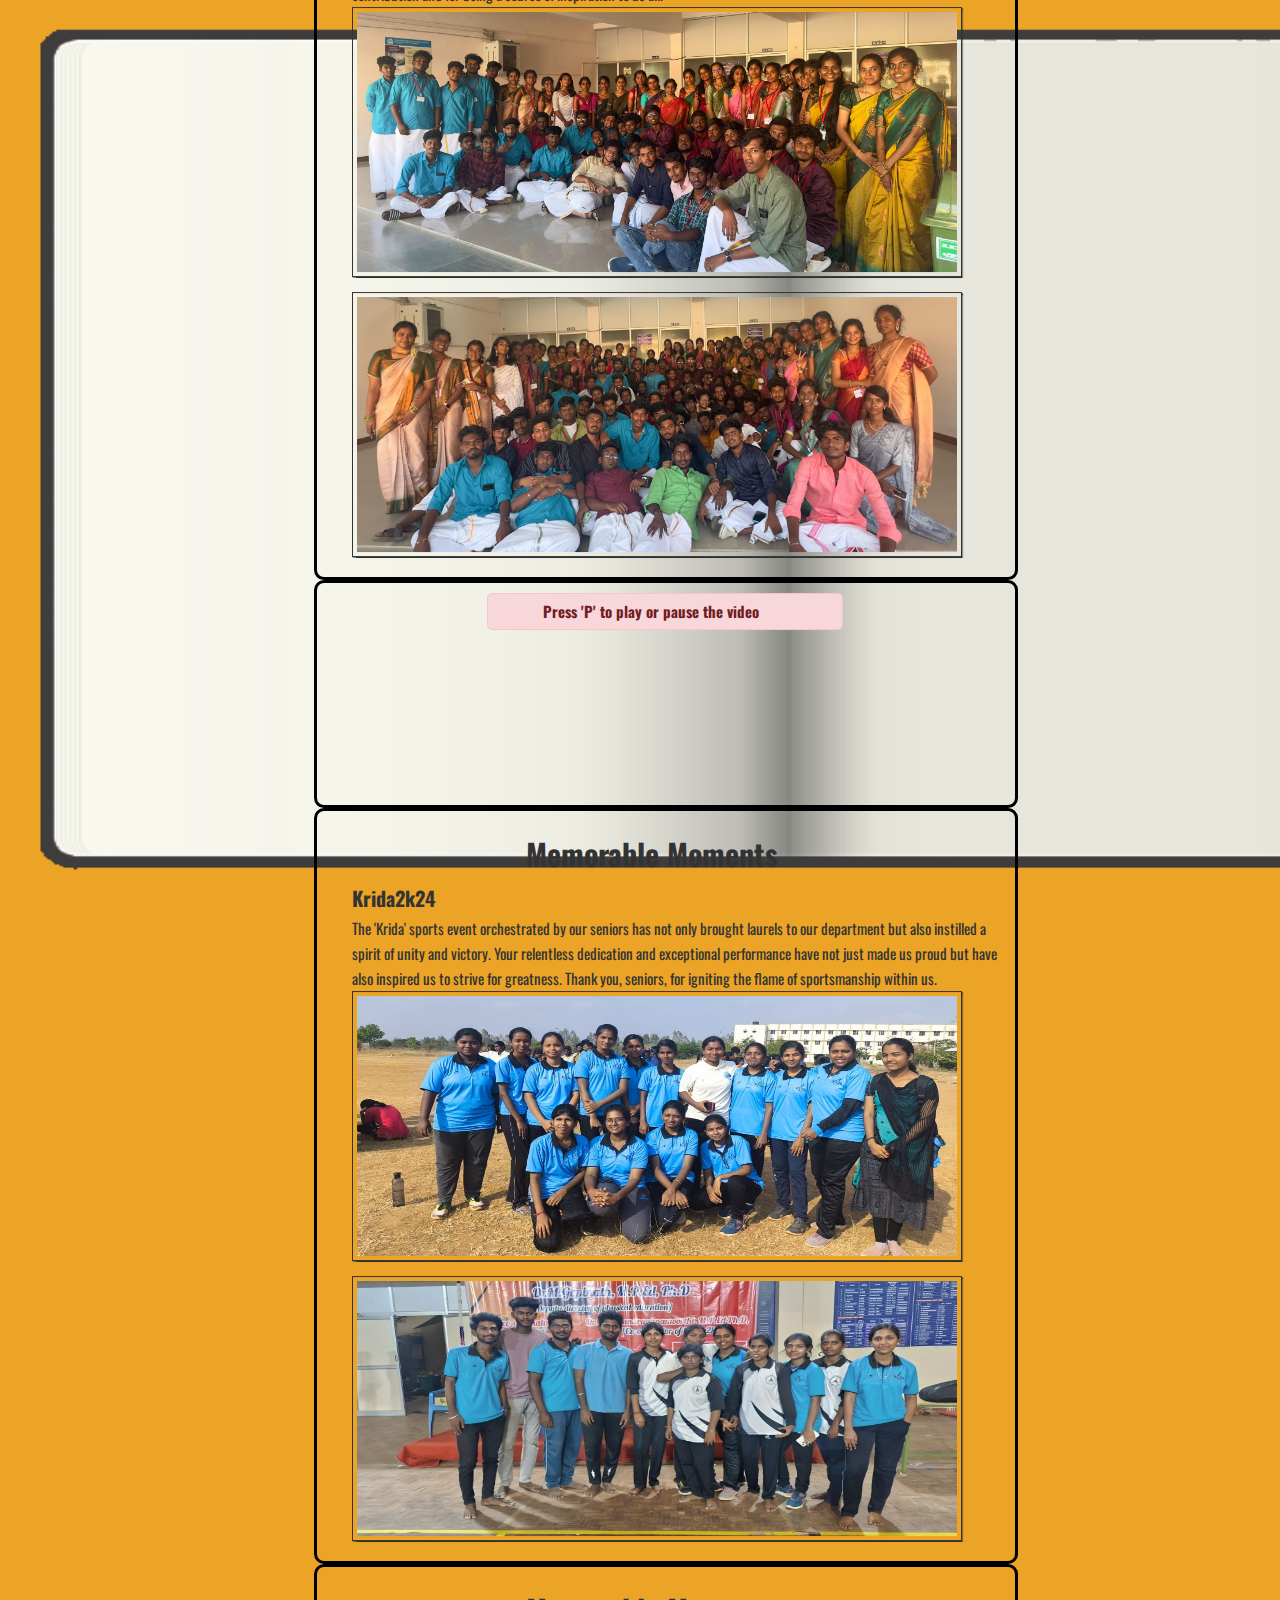
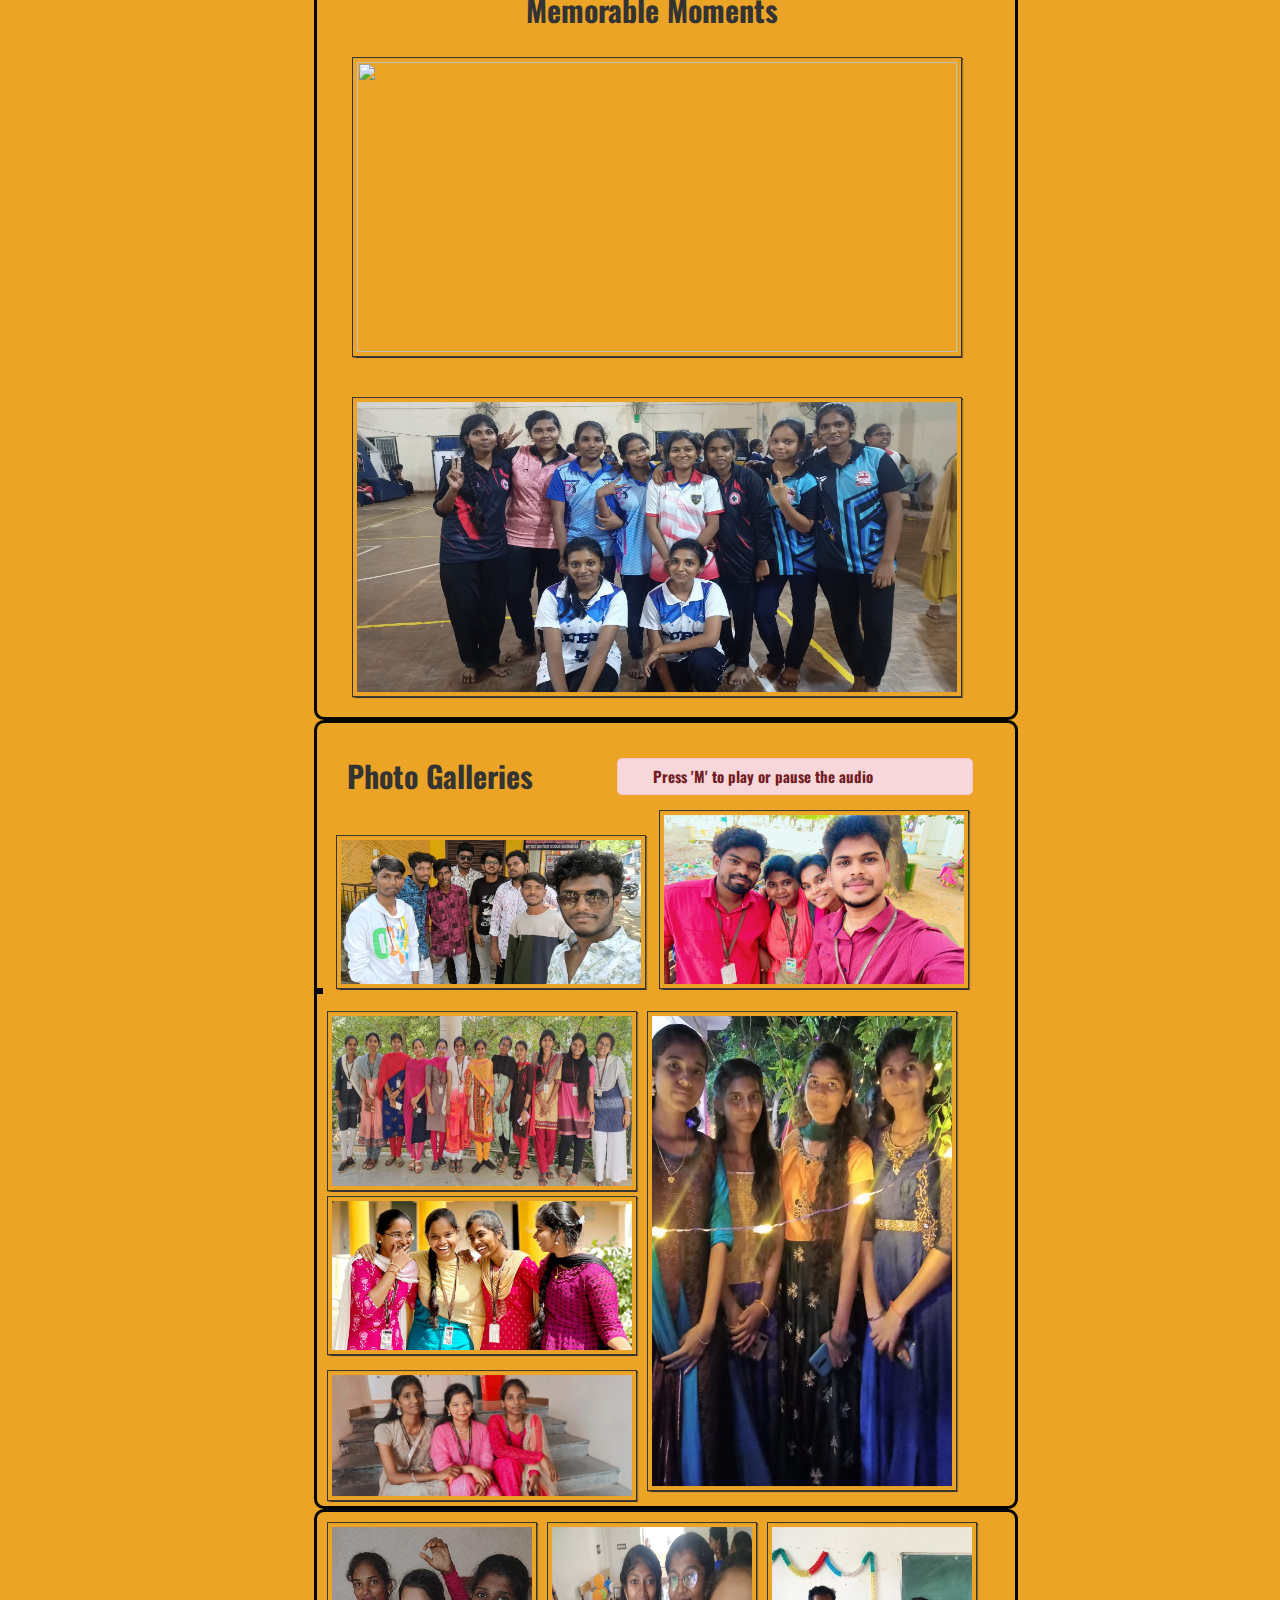
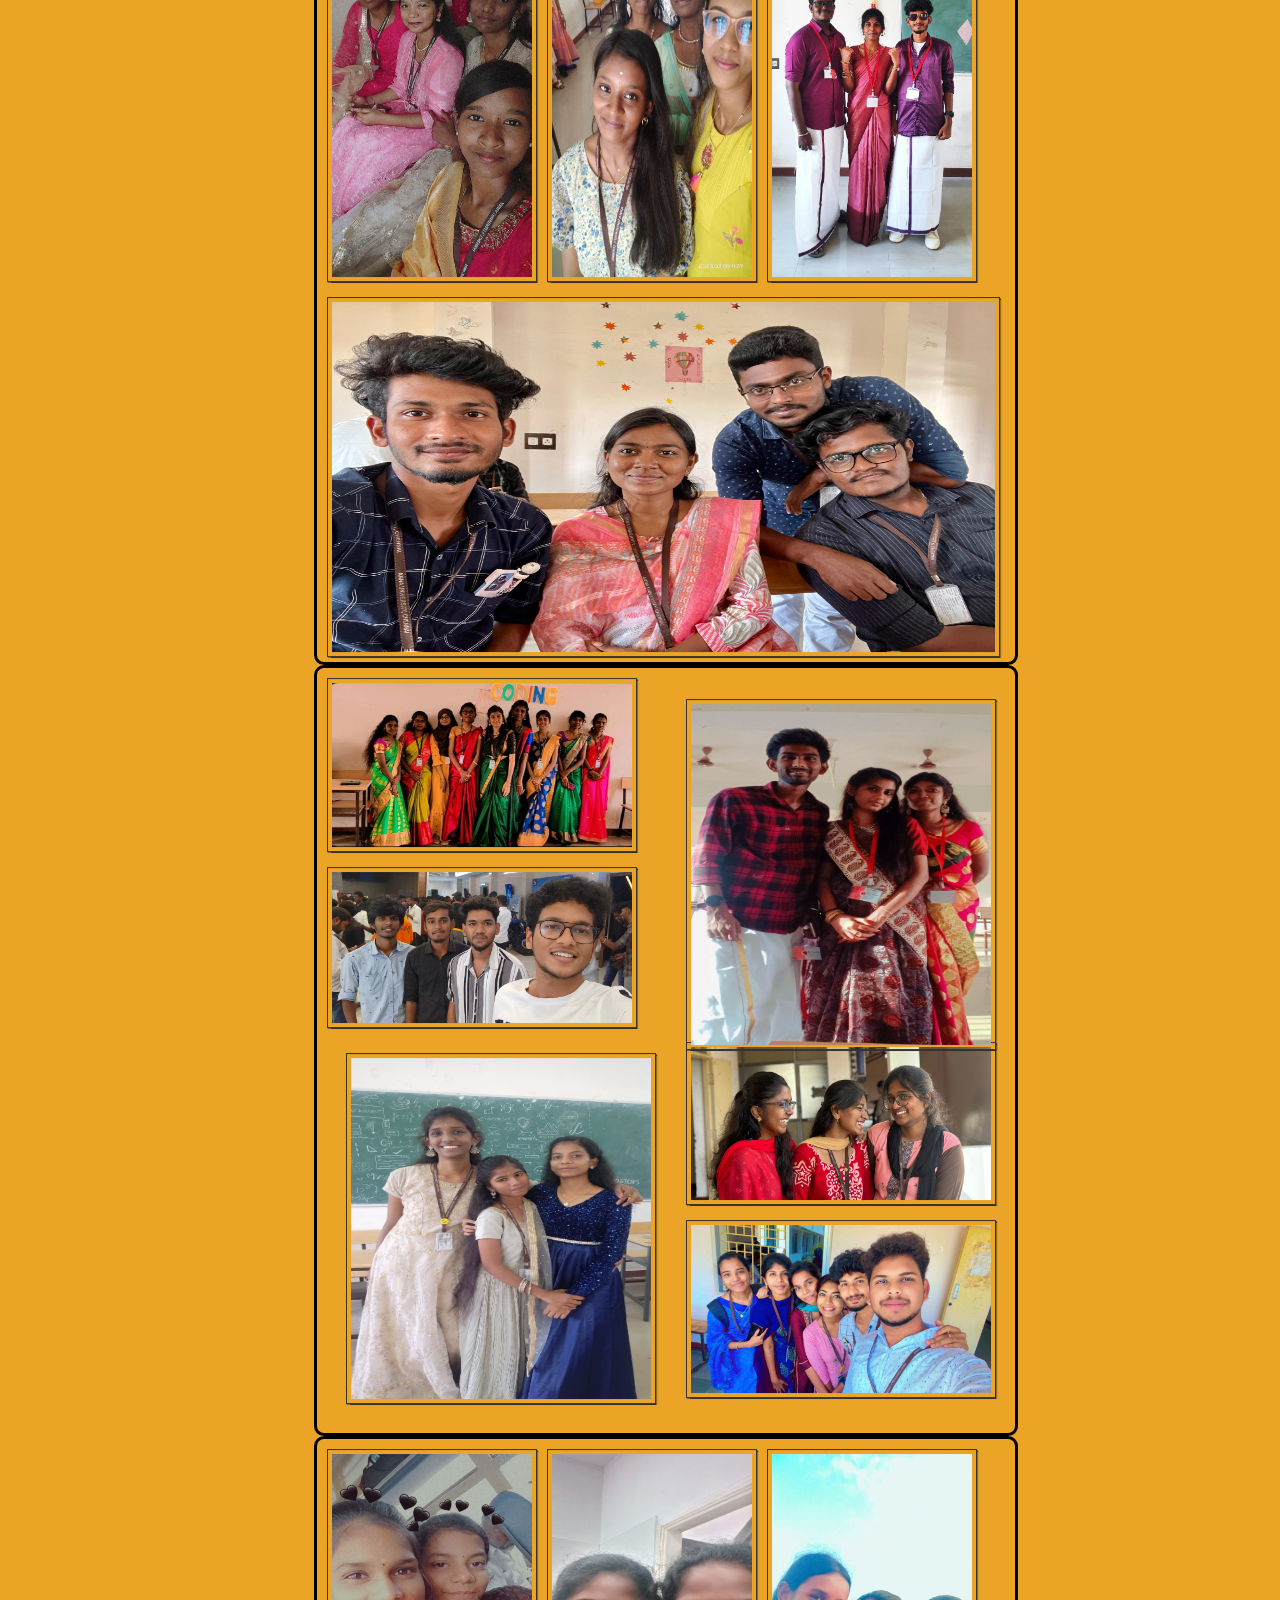
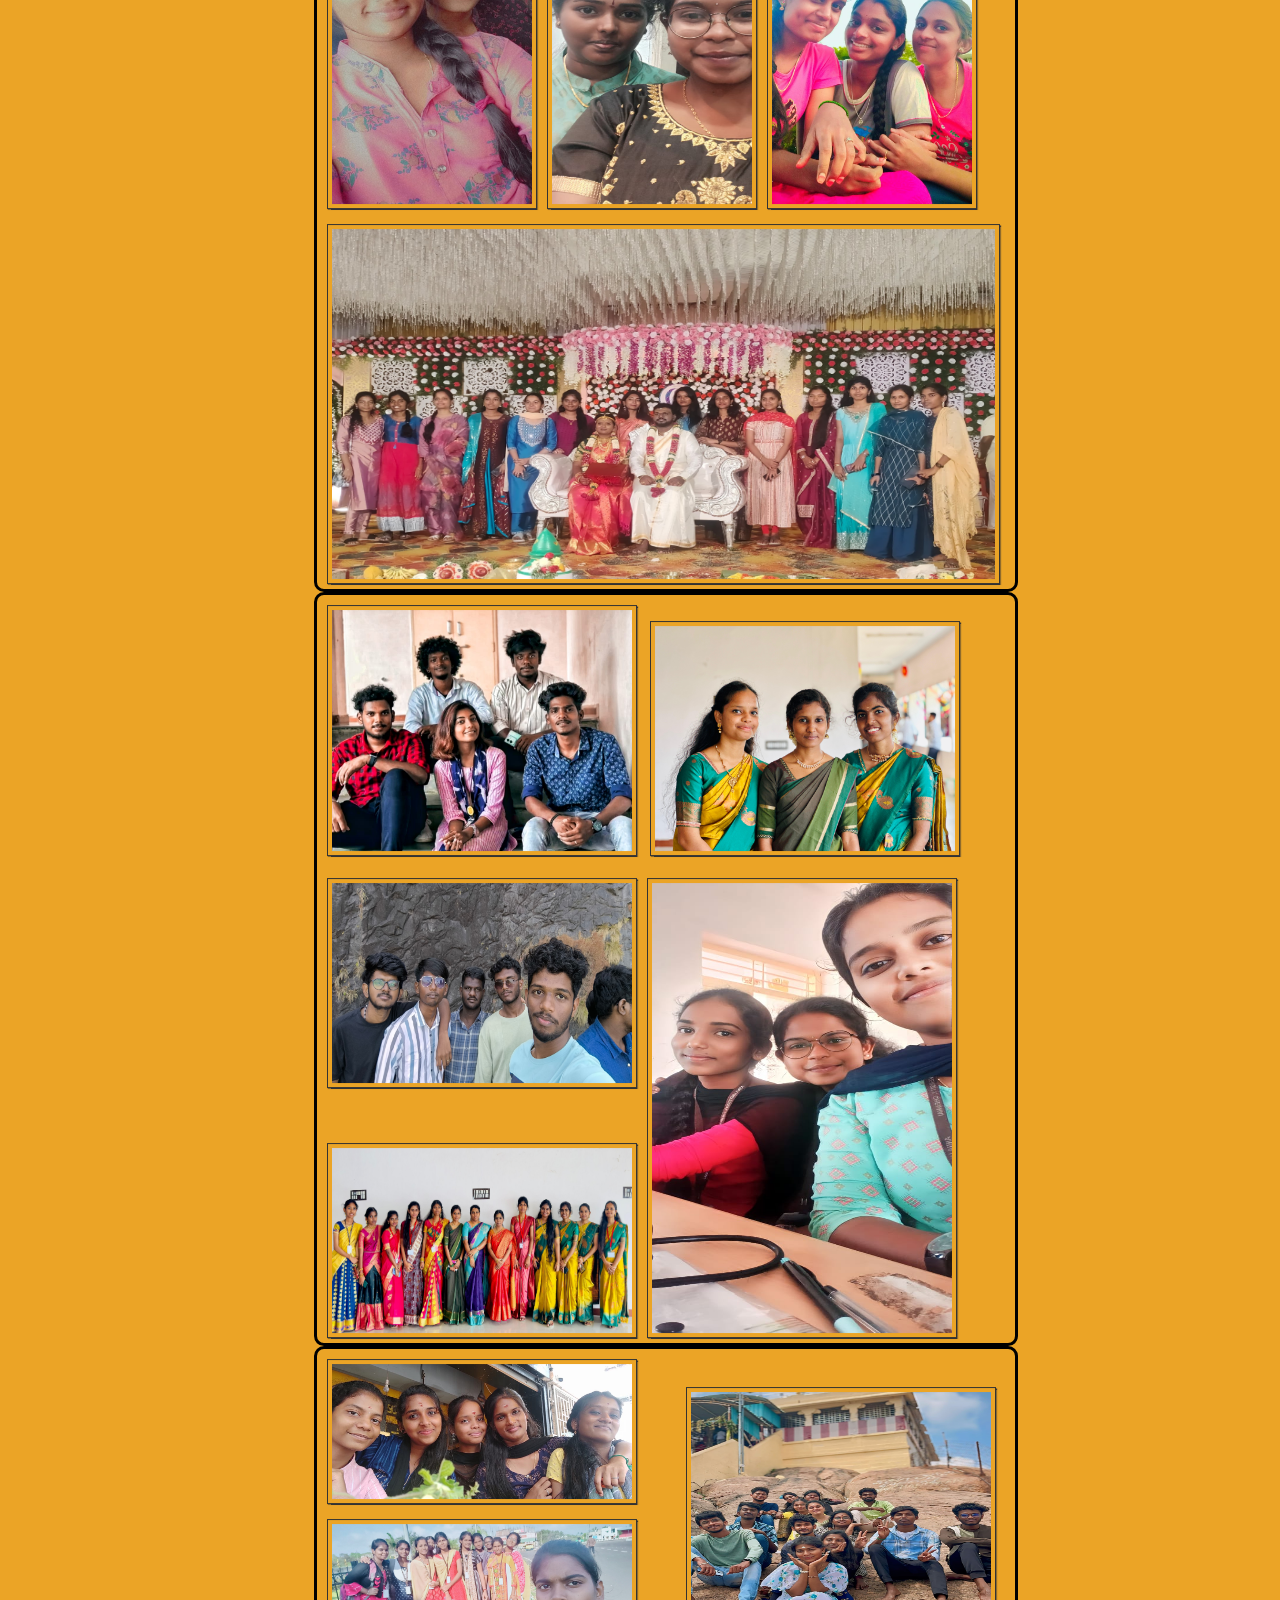
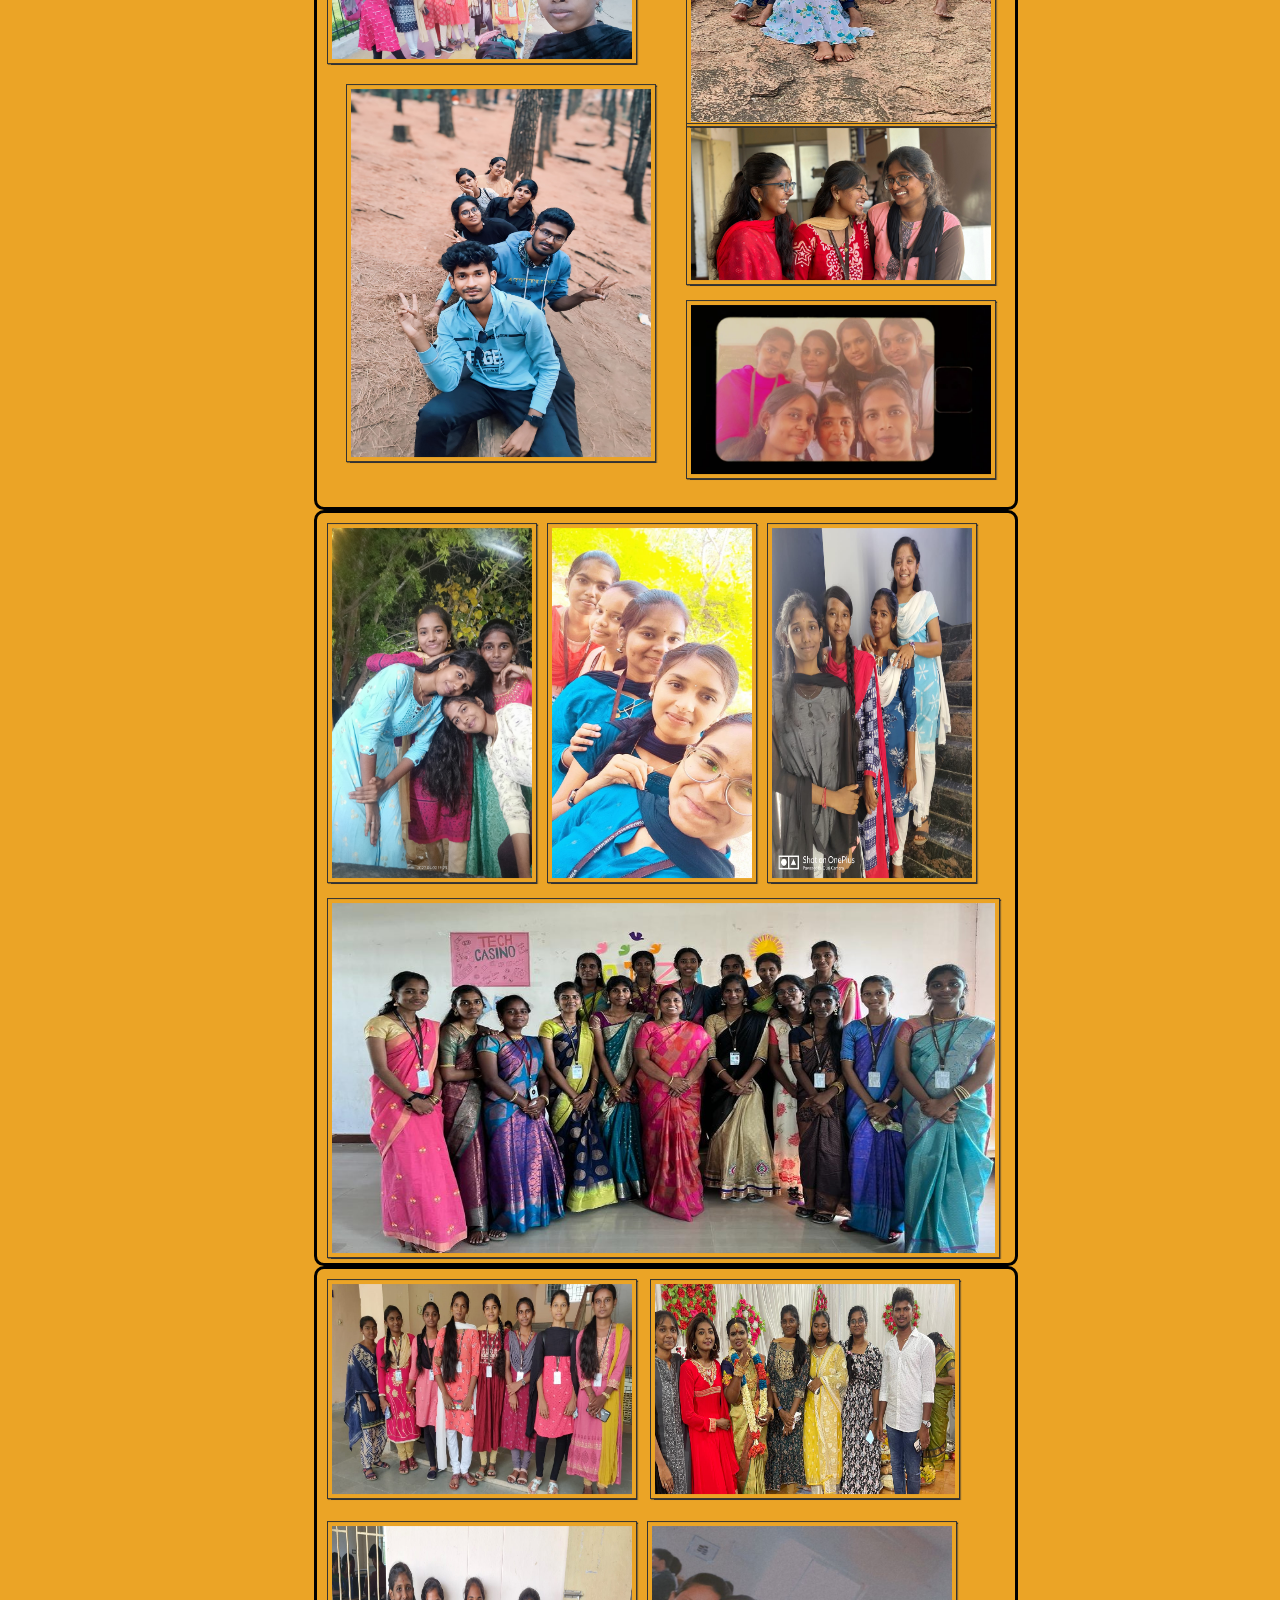
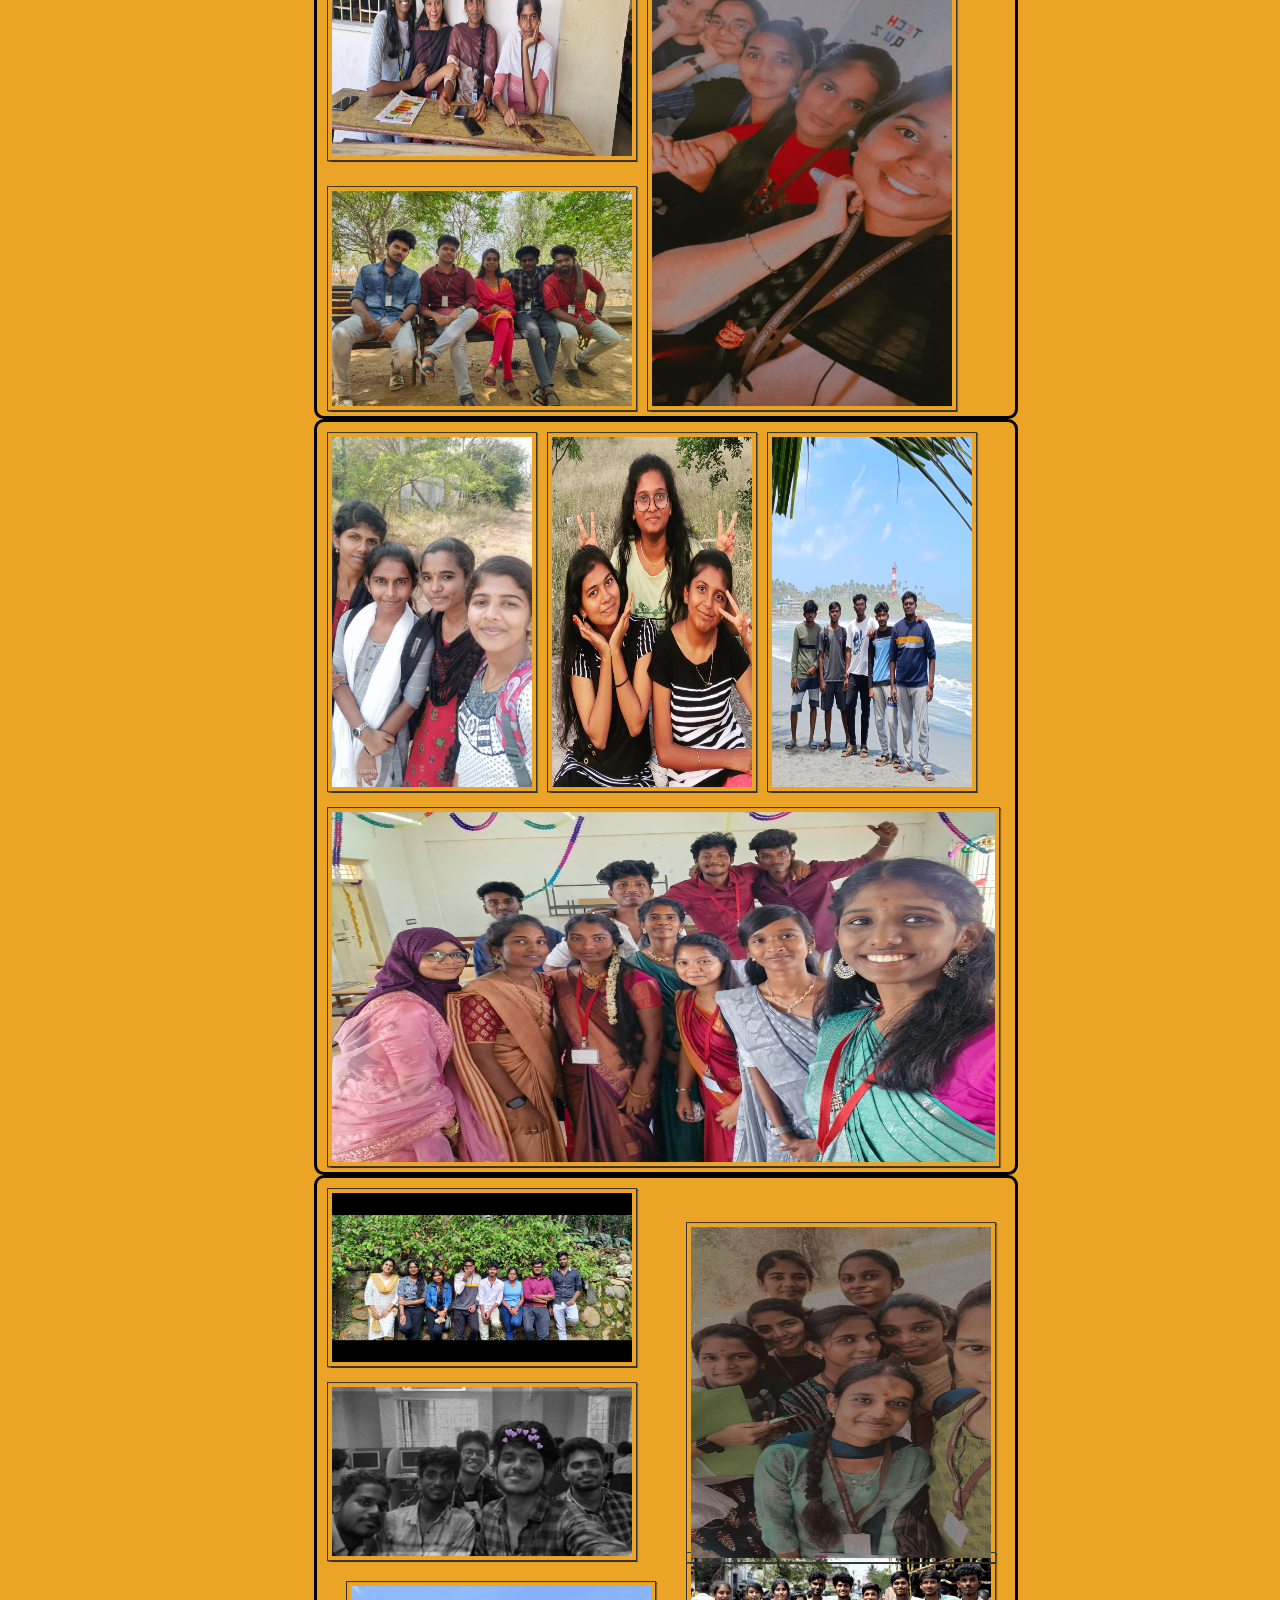
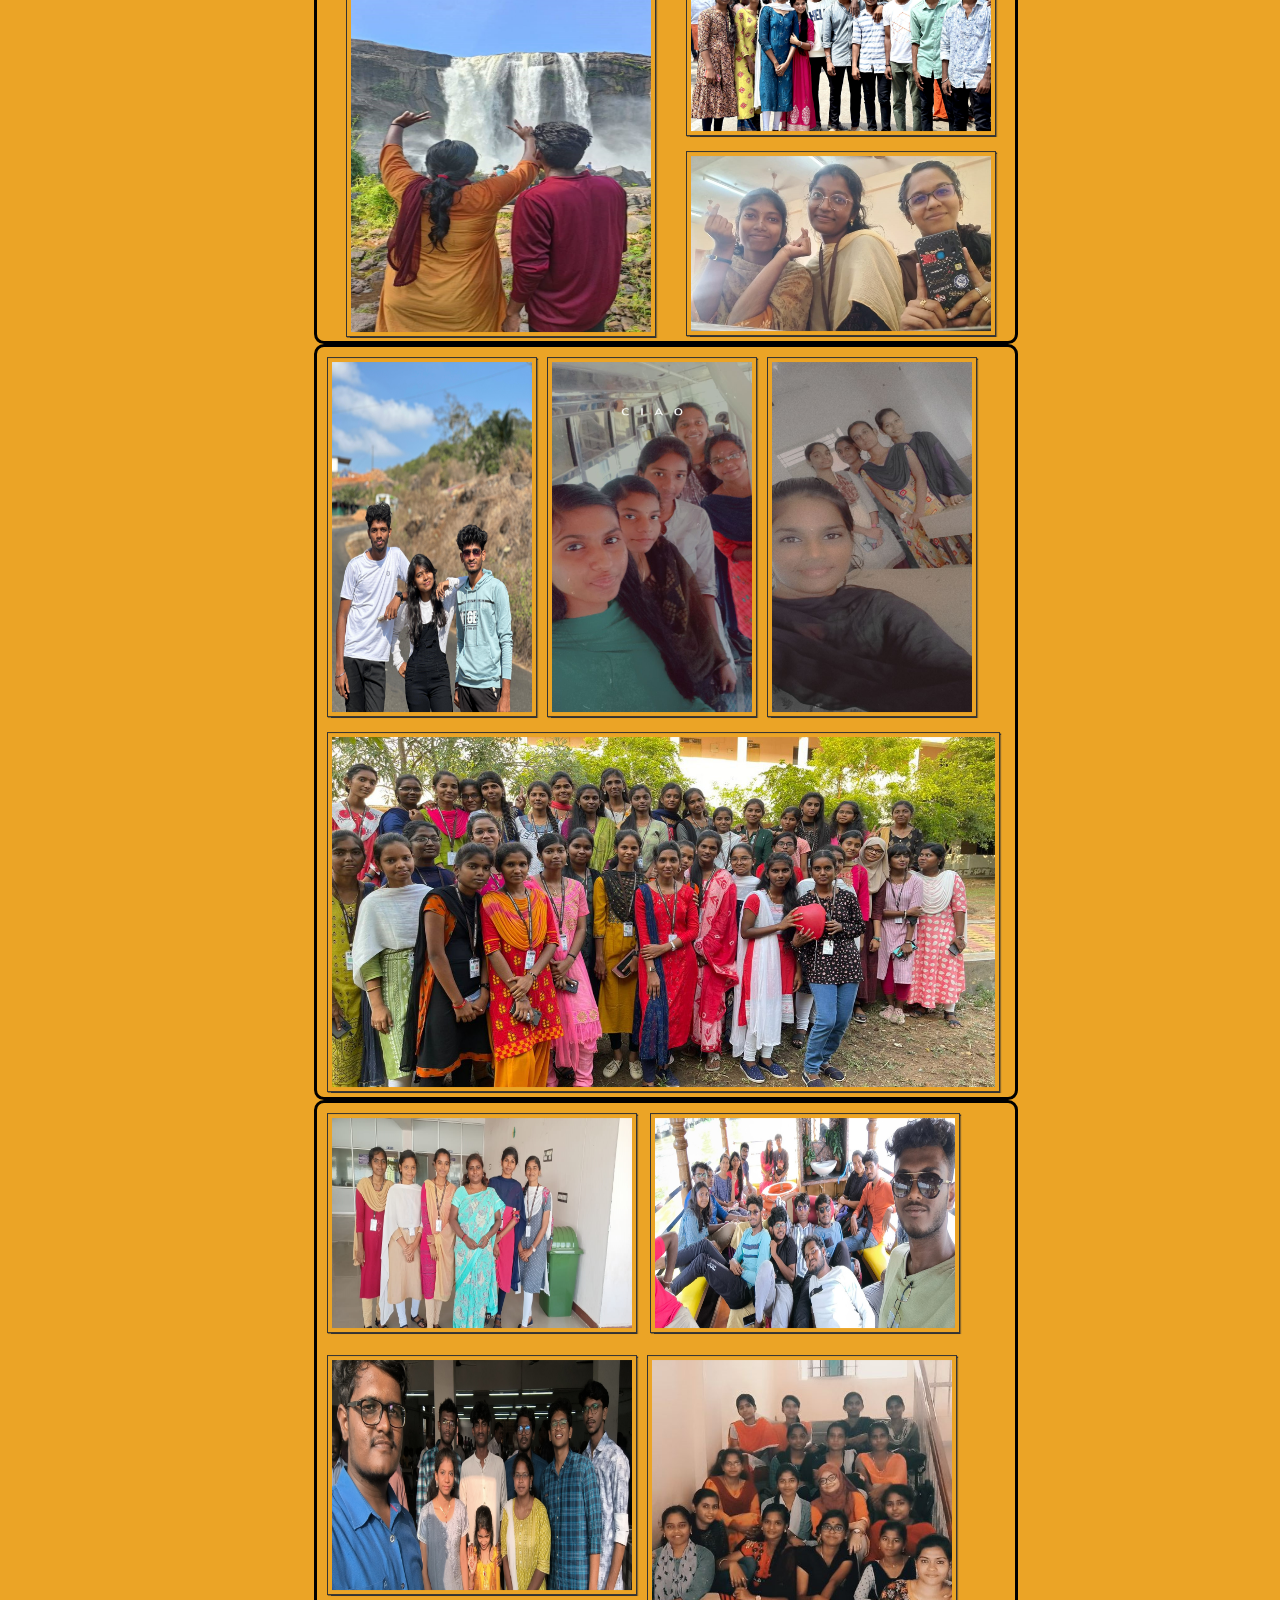
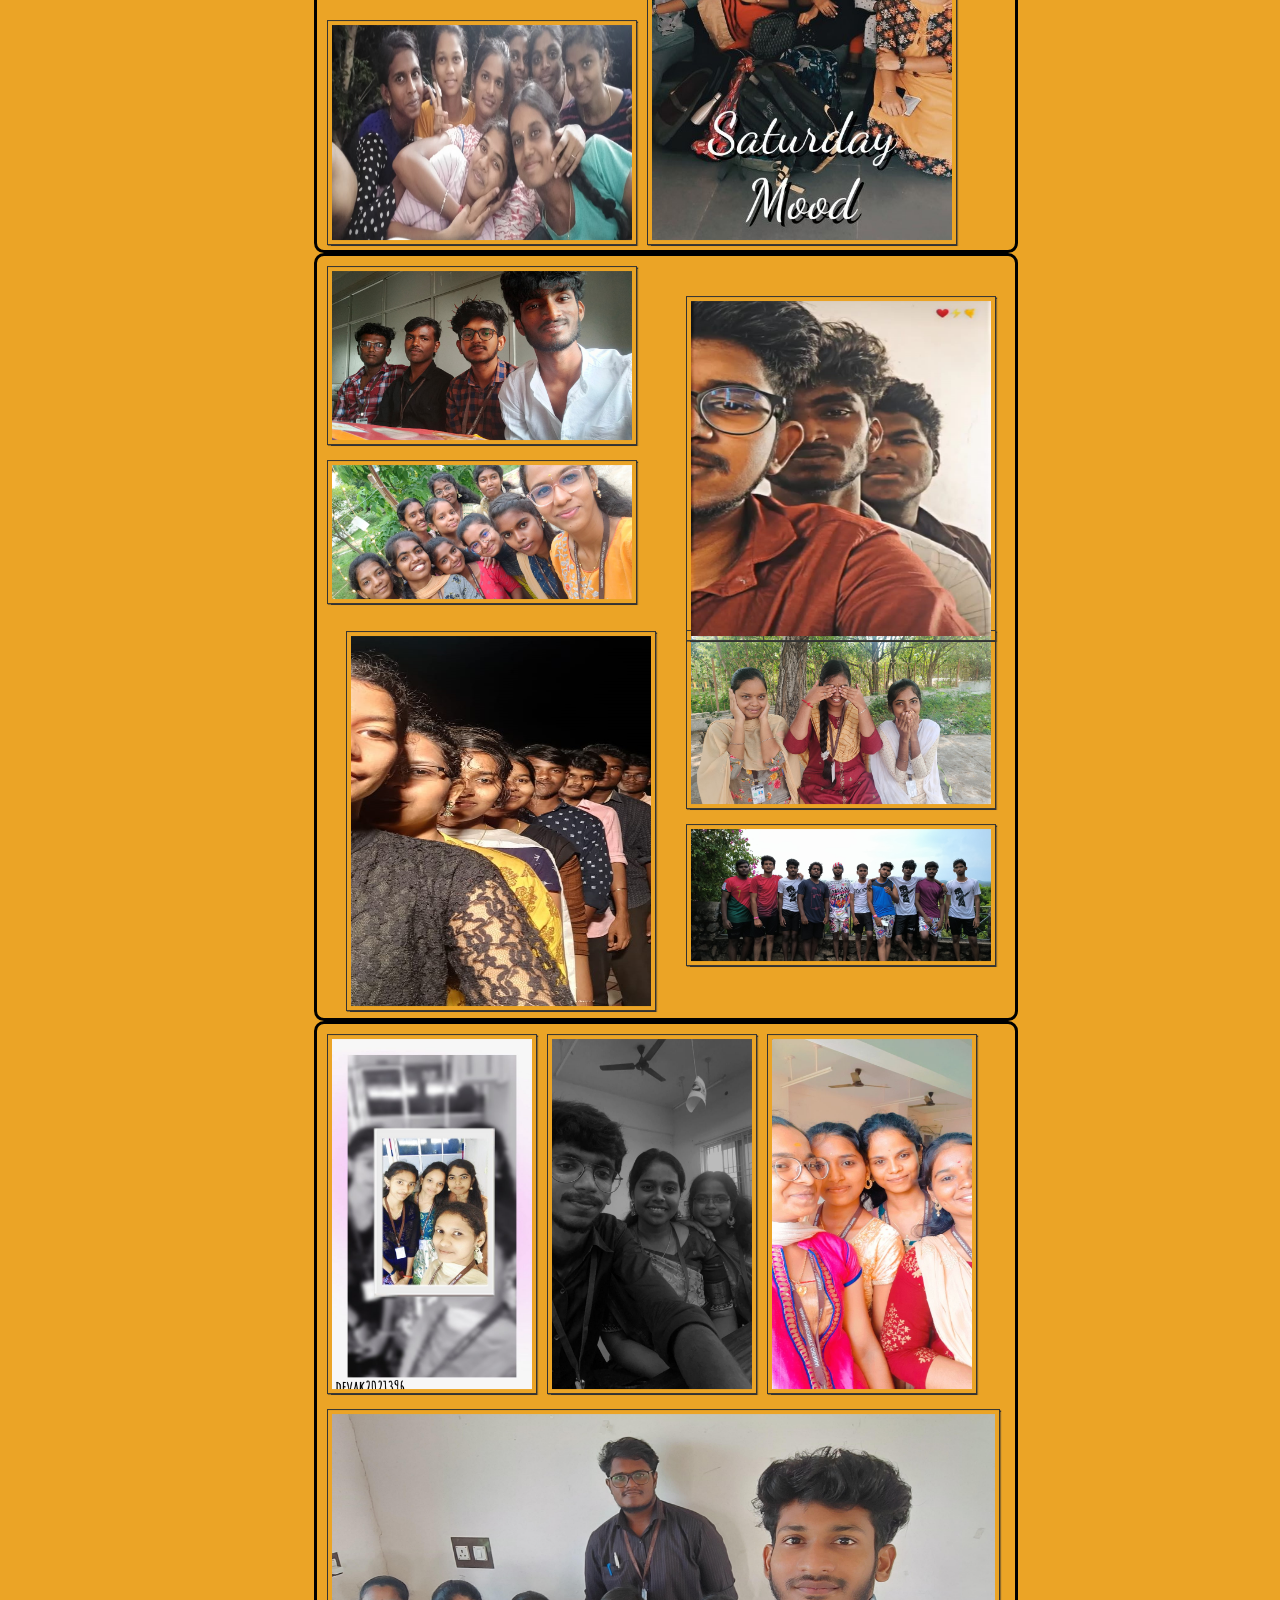
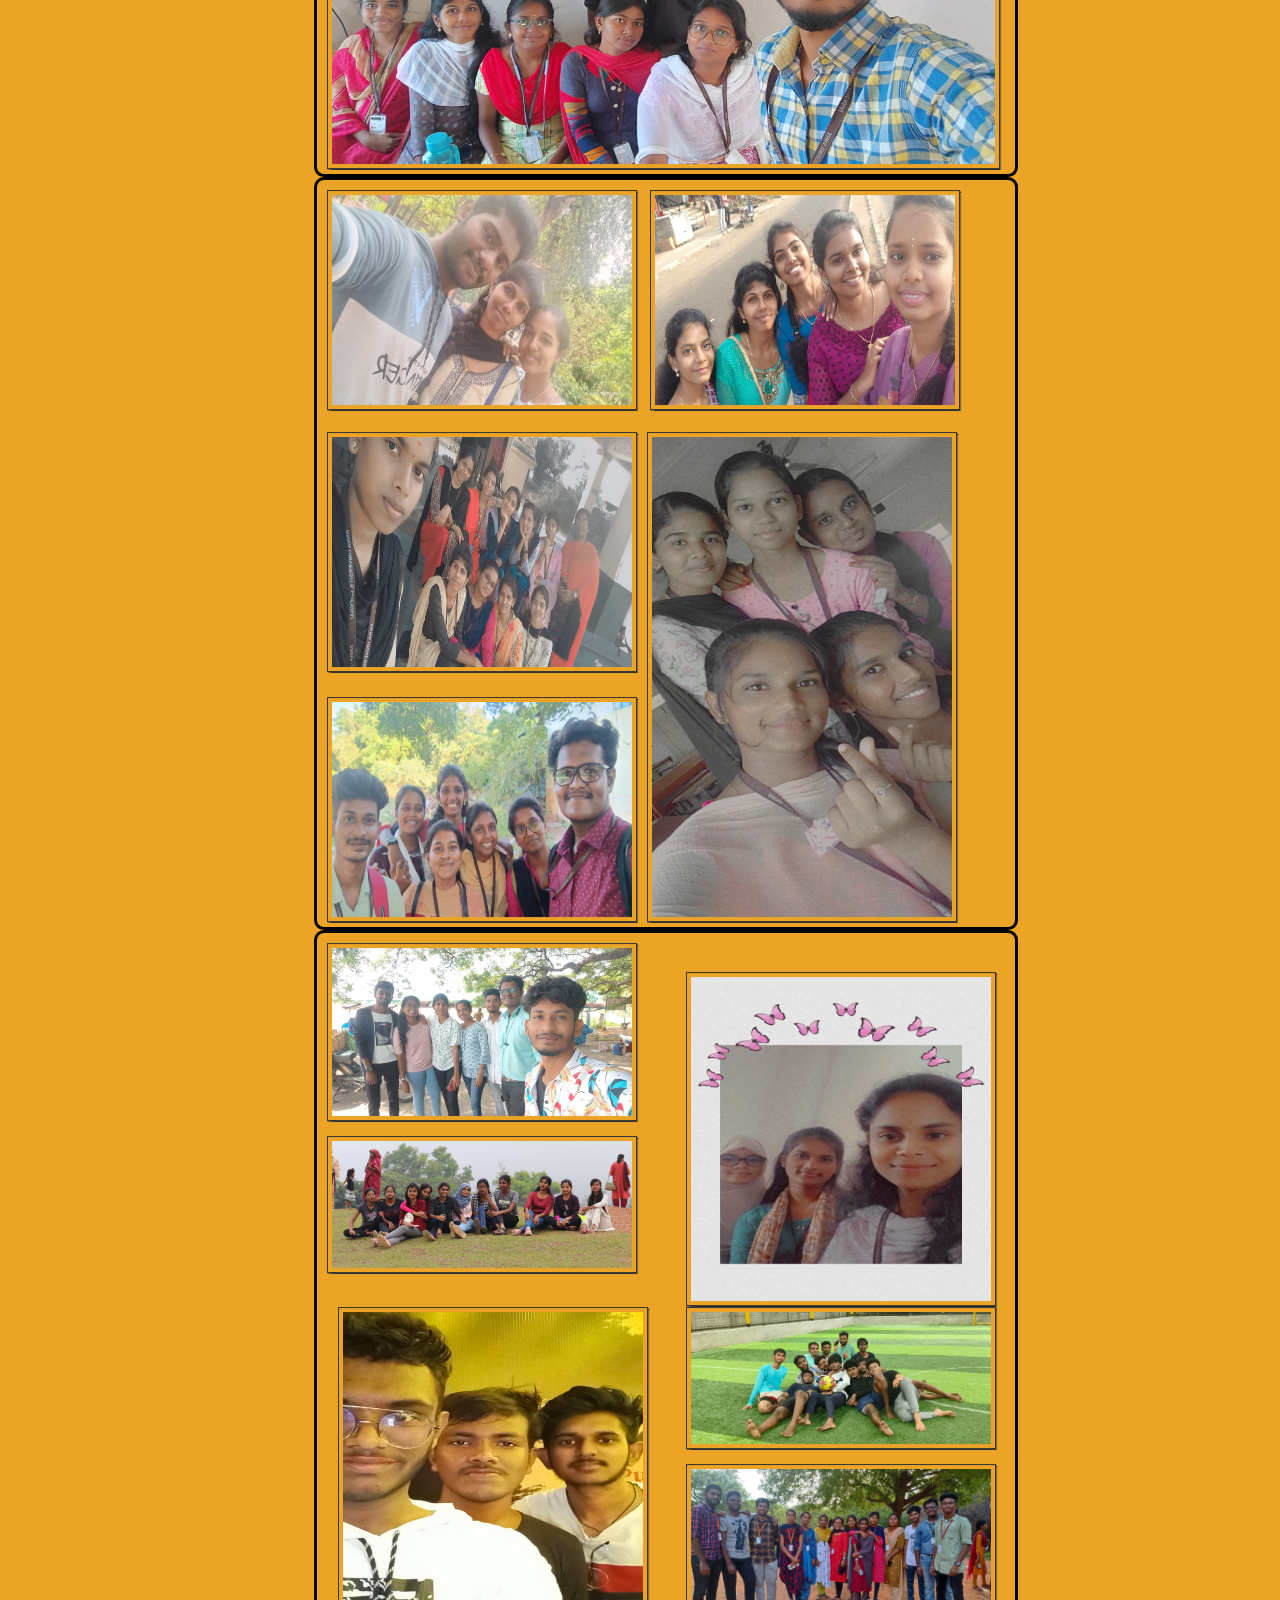
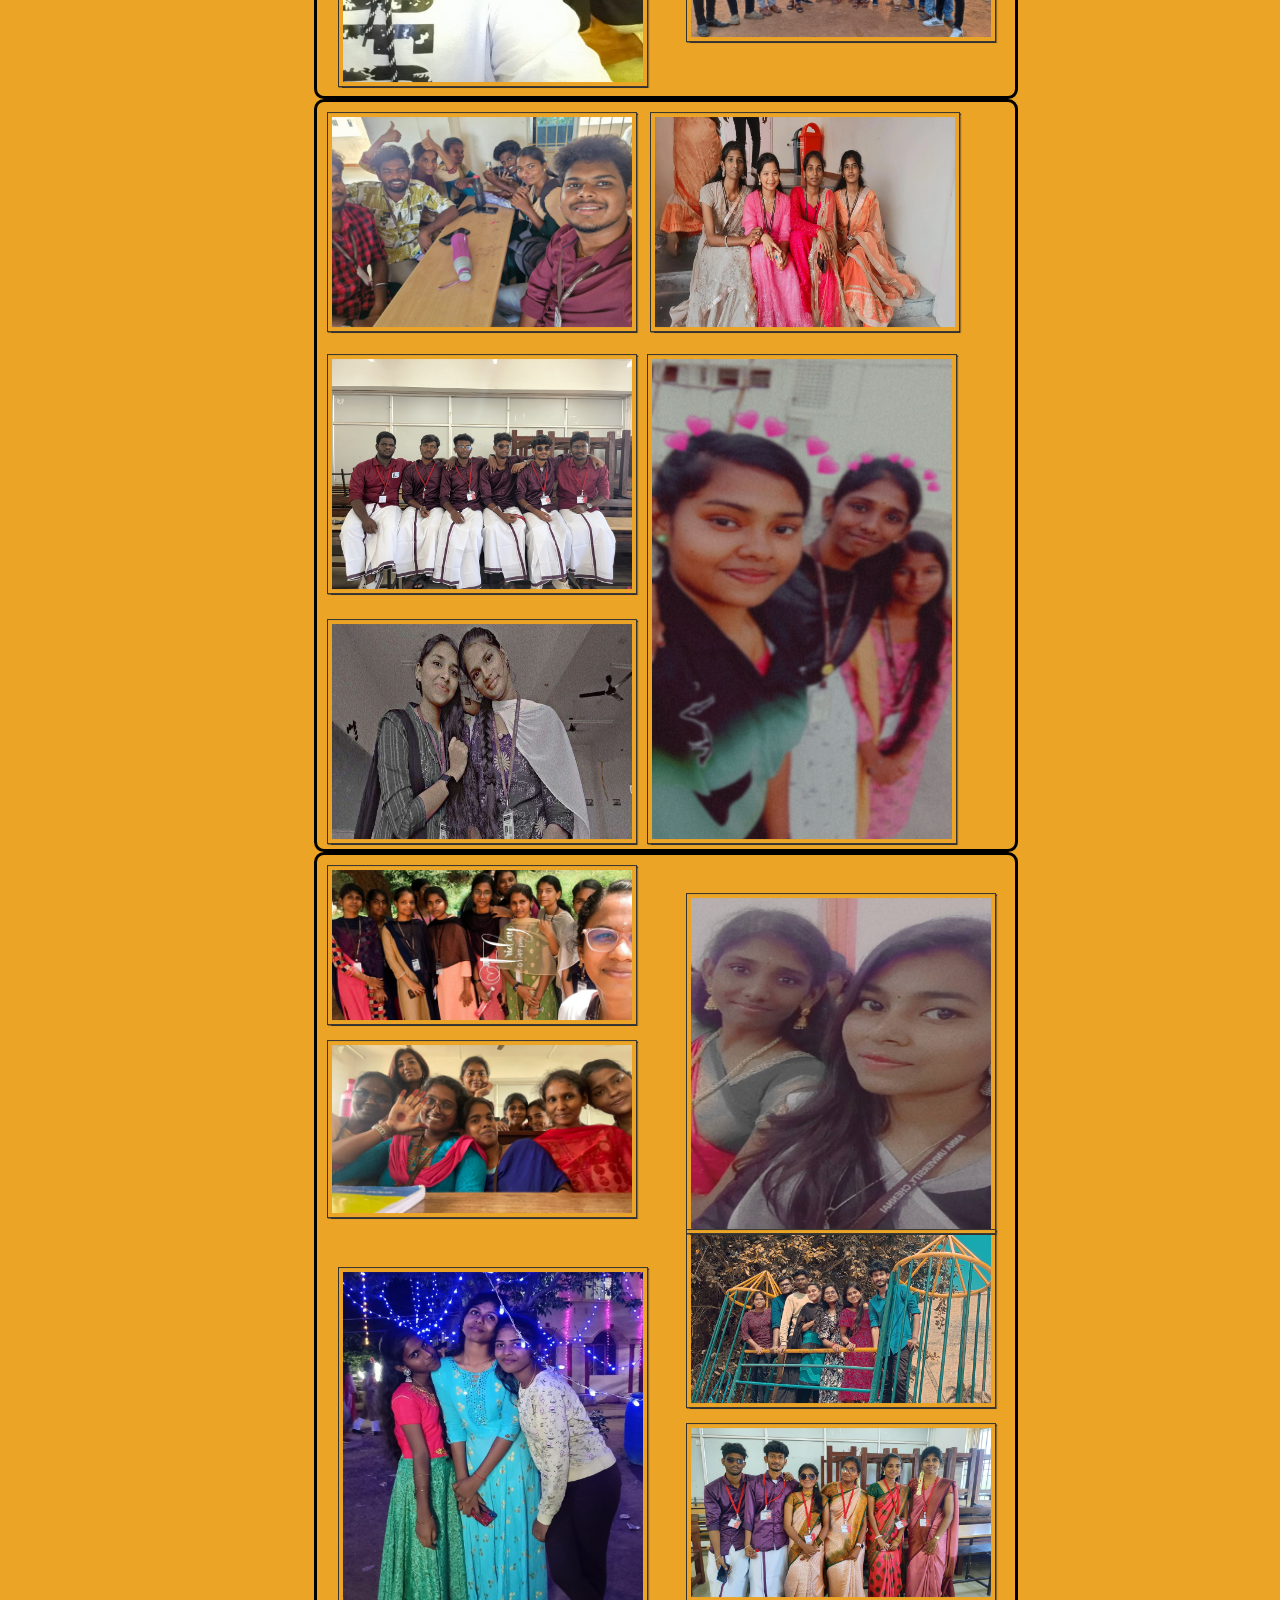
==== commit 5343edbc: "Update book.html" ====
--- a/book.html
+++ b/book.html
@@ -622,7 +622,7 @@
 						<p></p>
 					</div>
 					<div class="grid-item3">
-						<img src="images/ramya.jpg" alt="" />
+						<img src="images/ramya.png" alt="" />
 						<h3>R Ramya
 						</h3>
 						<p>Register no: 810020104062</p>
@@ -1052,7 +1052,7 @@
 				<div id="page6">
 					<div class="memorable-moments">
 						<h2>Memorable Moments</h2>
-						<img id="mm1" style="margin-top: 5%; height: 290px;" src="Memorable_Moment/krida3.jpg" alt="" />
+						<img id="mm1" style="margin-top: 5%; height: 290px;" src="Memorable_Moment/krida3.png" alt="" />
 						<img id="mm2" style="margin-top: 5%; height: 290px;" src="Memorable_Moment/krida4.jpg" alt="" />
 					</div>
 				</div>
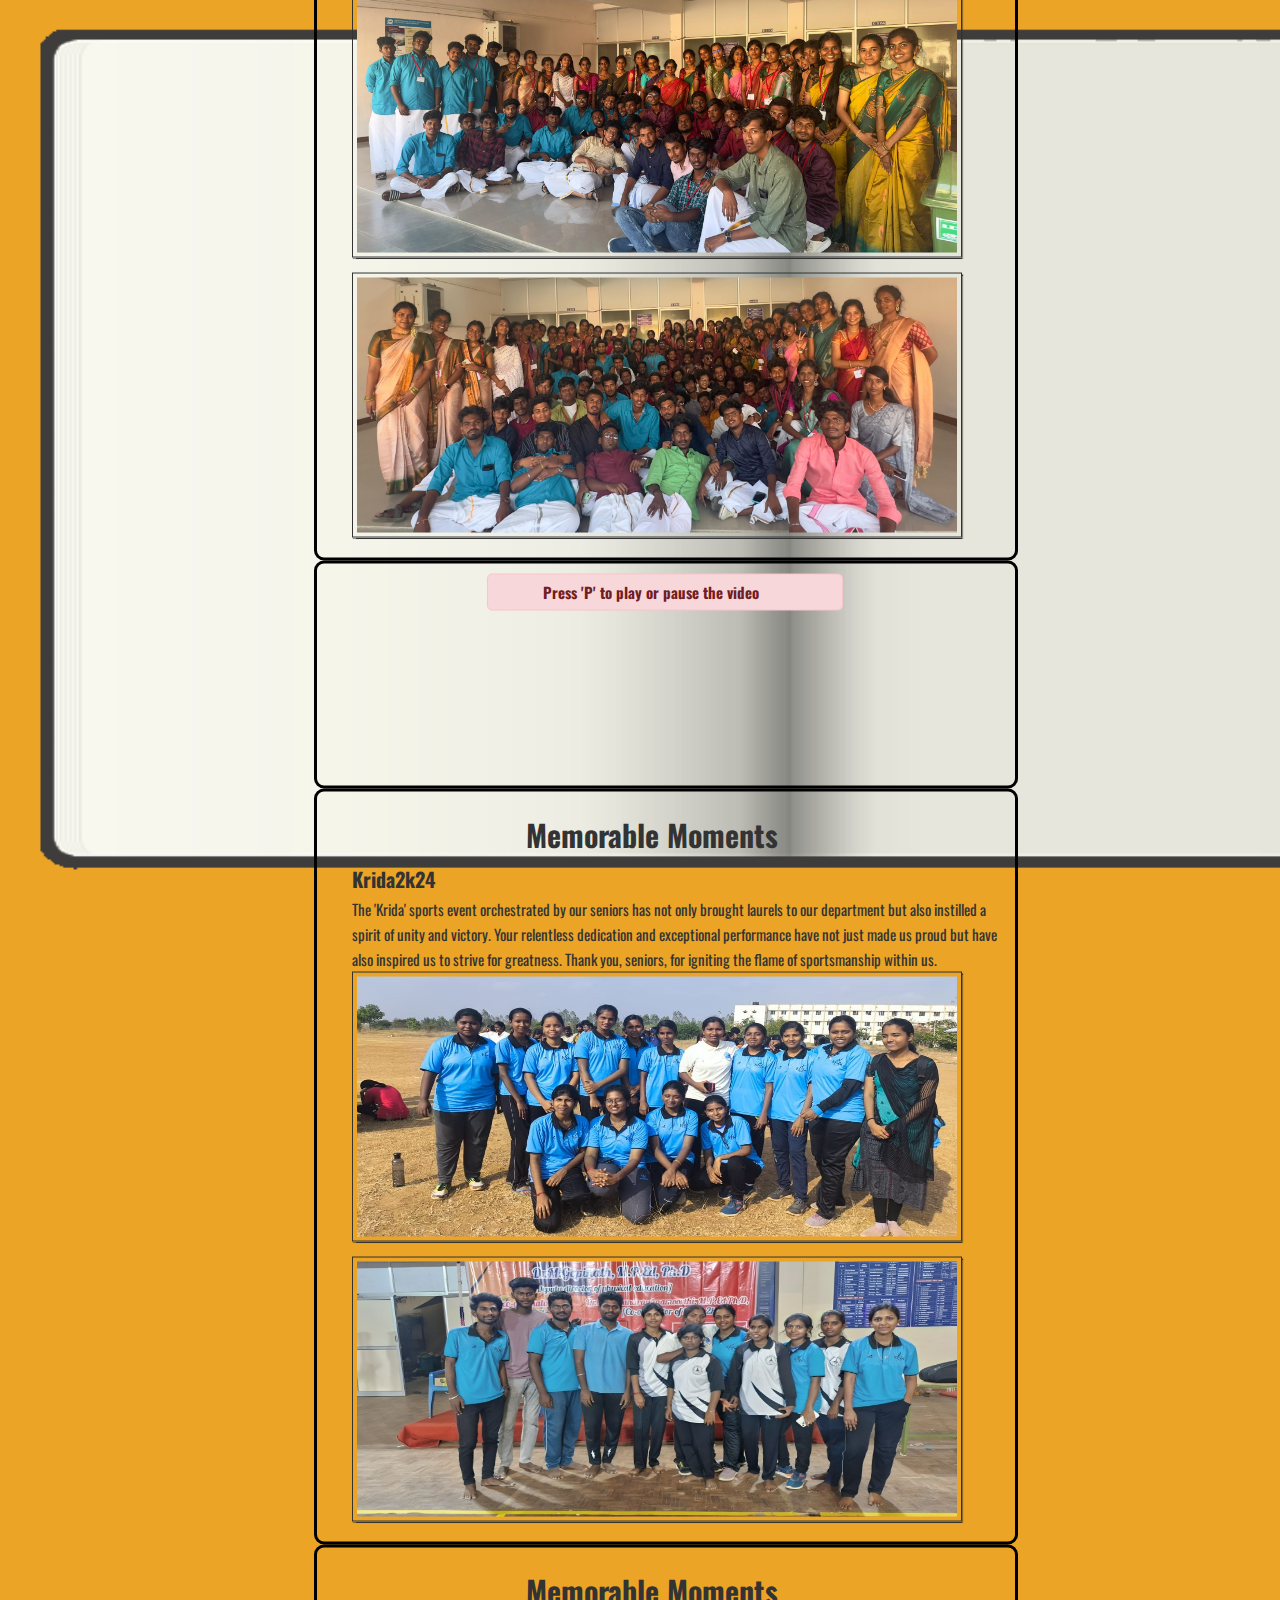
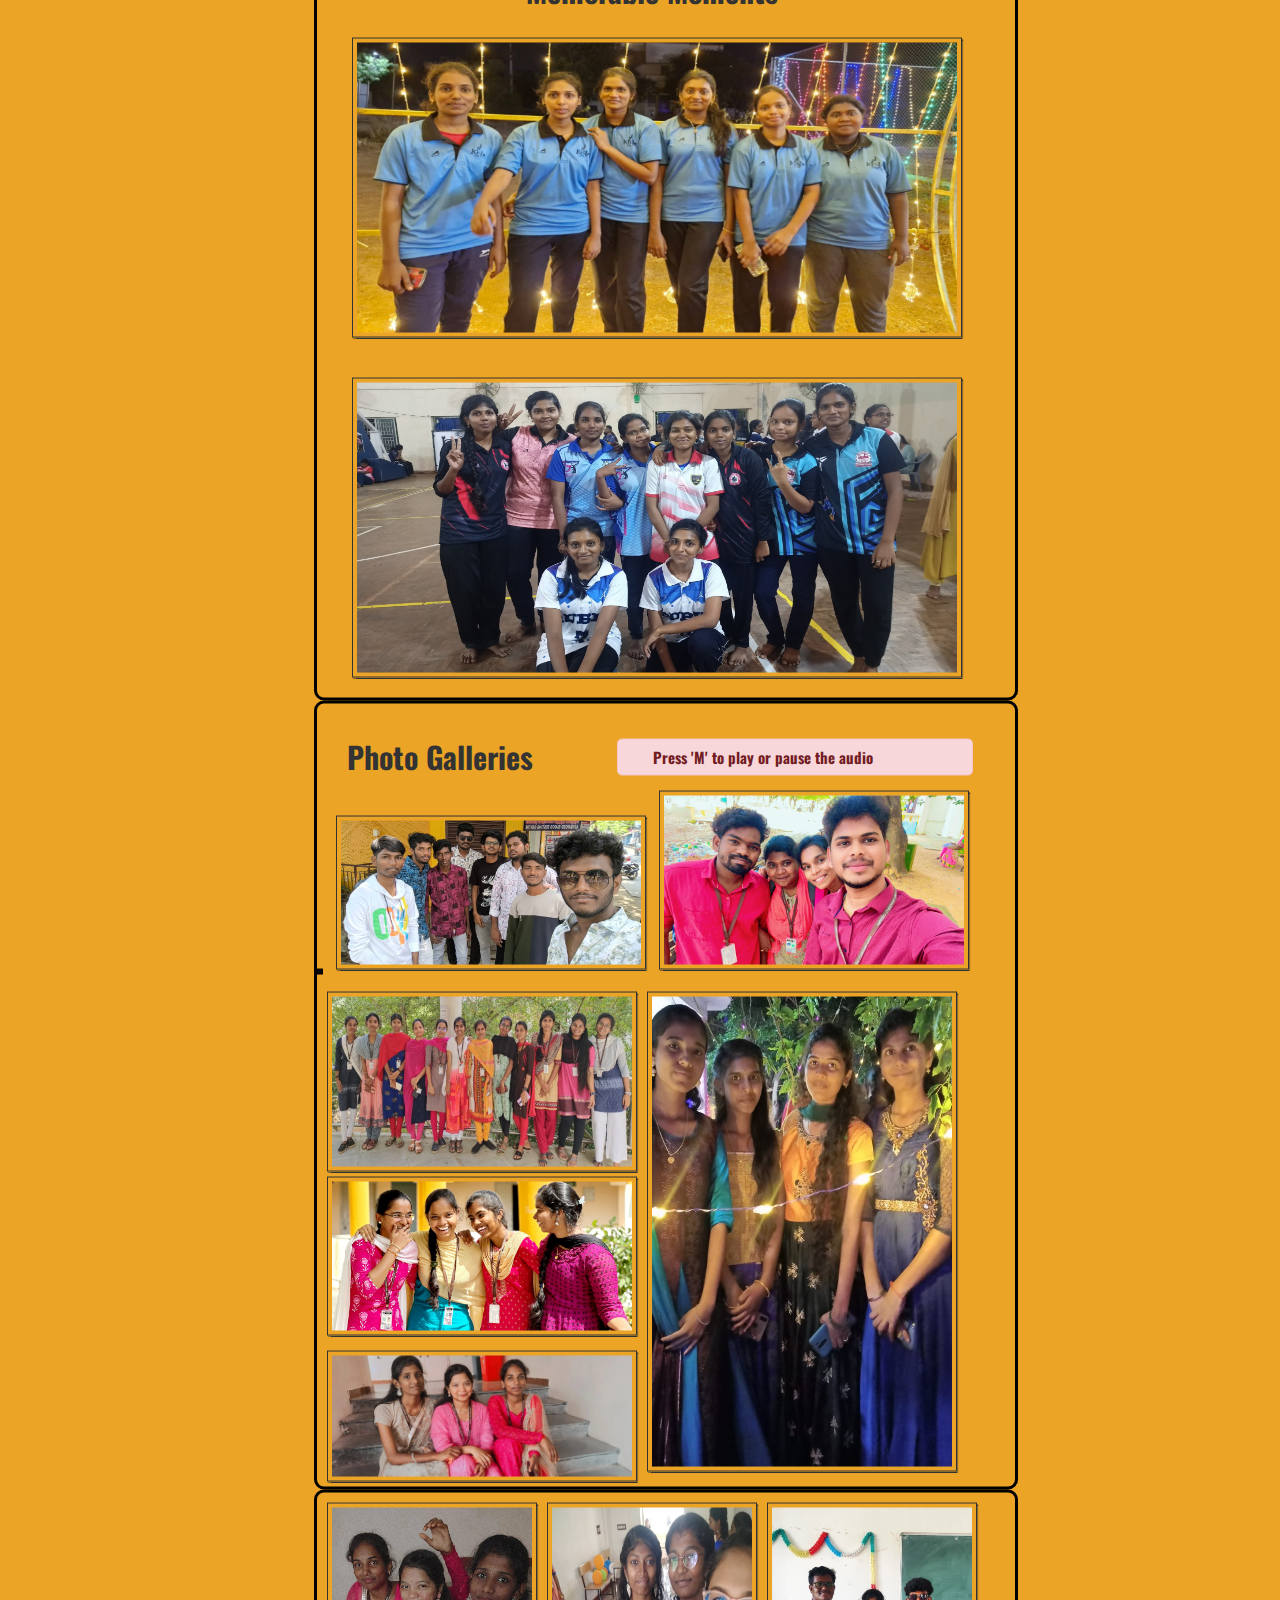
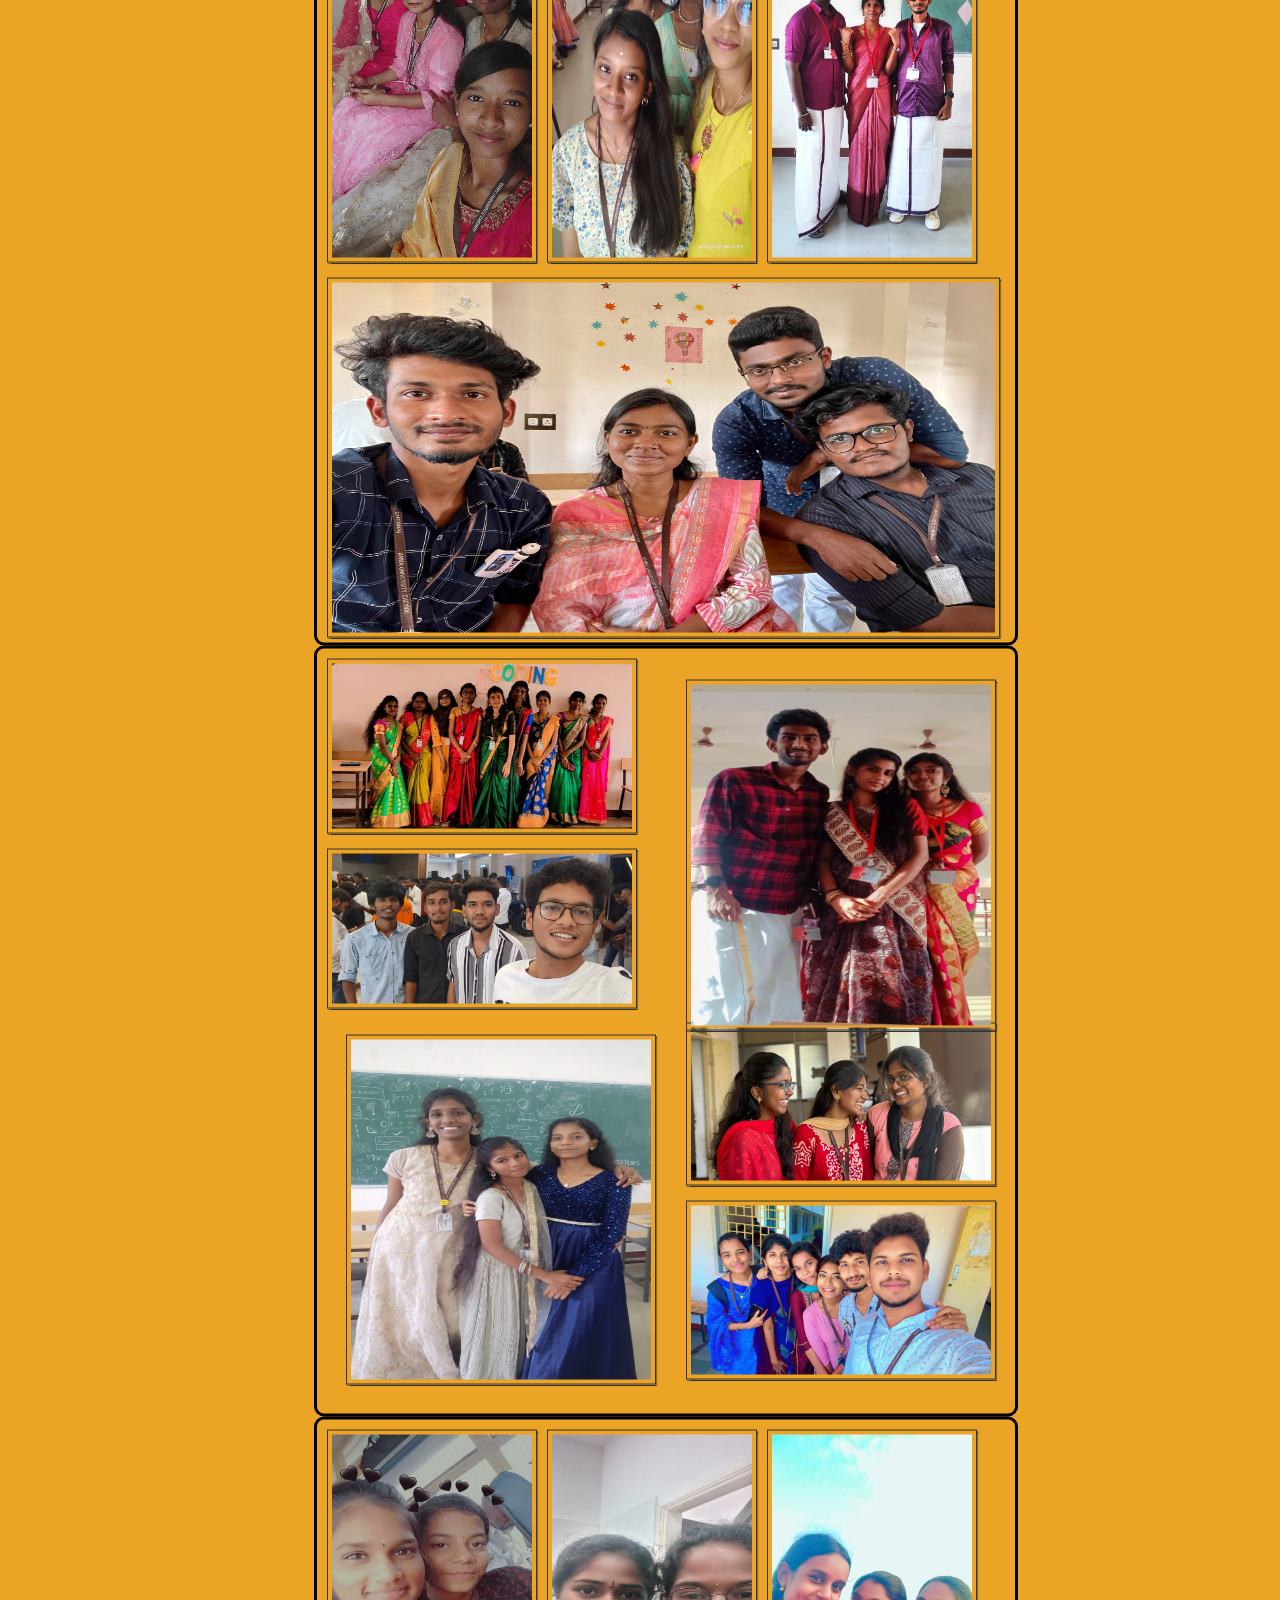
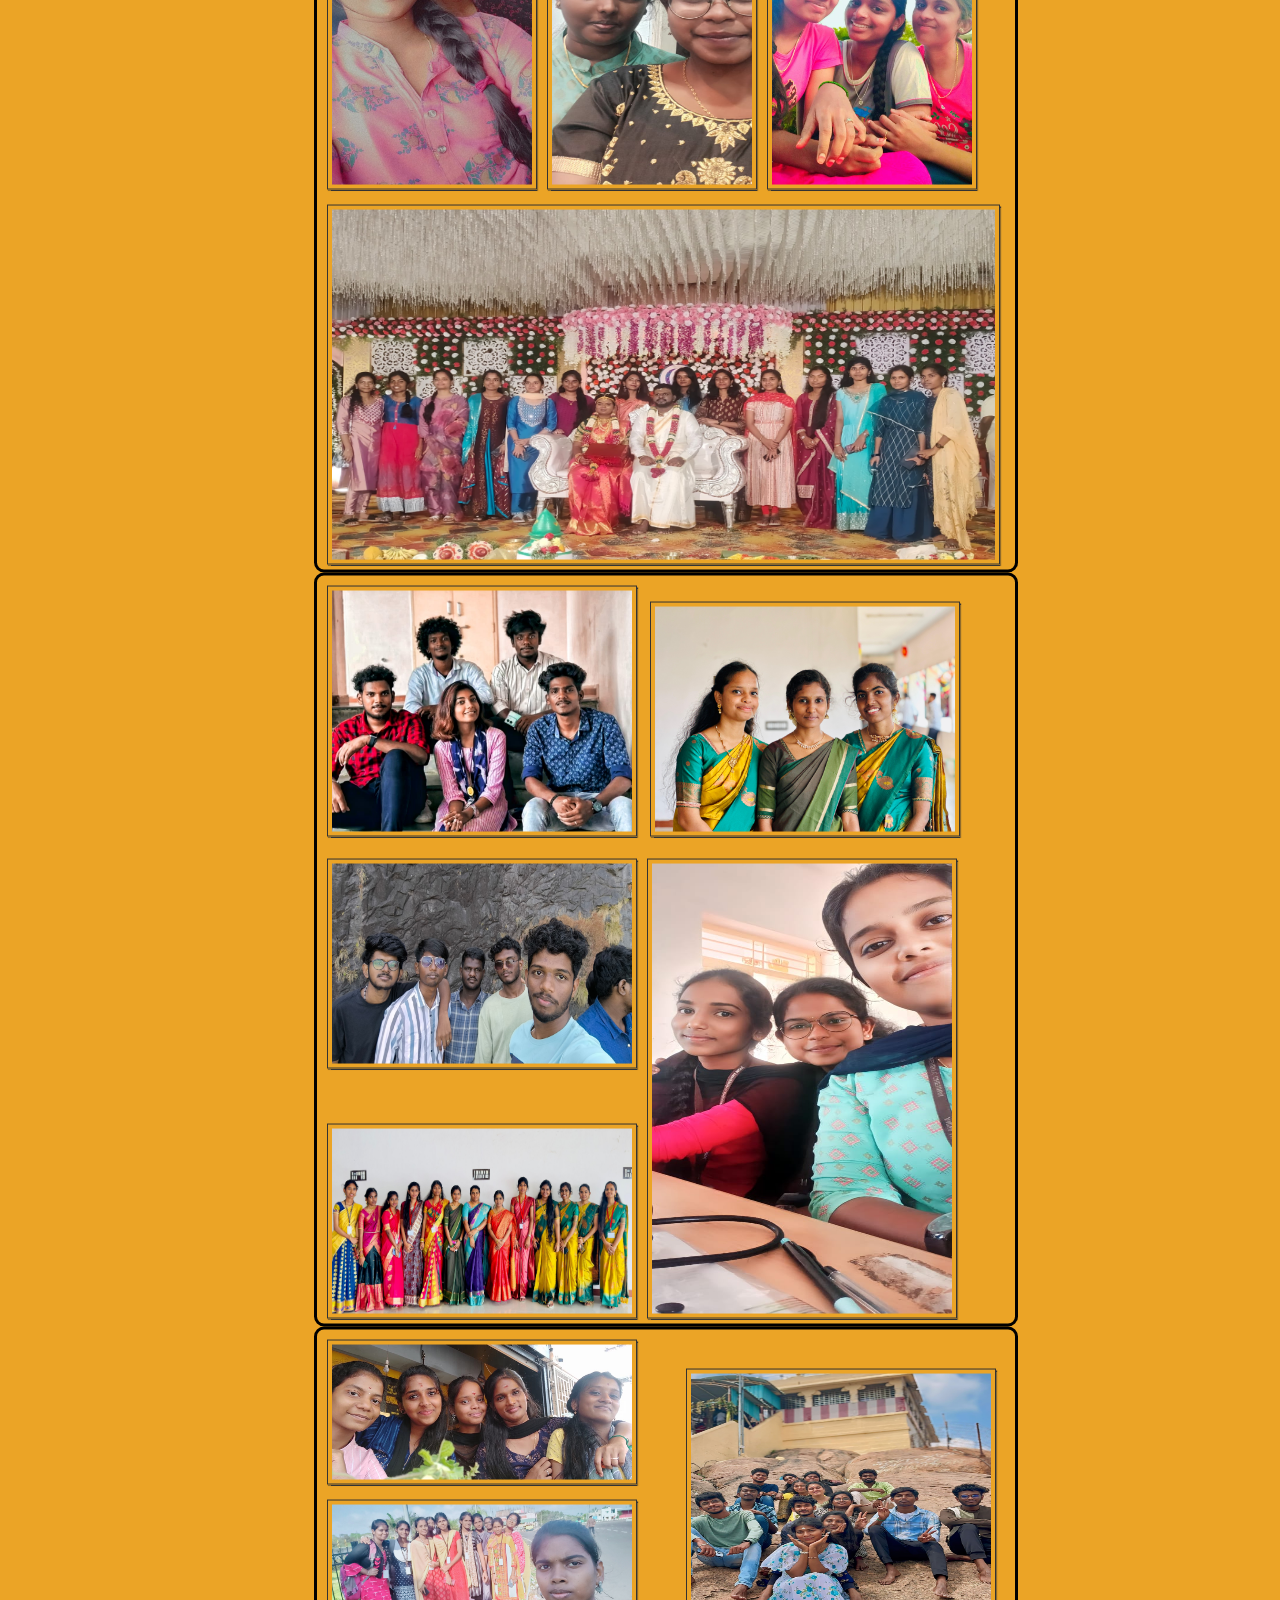
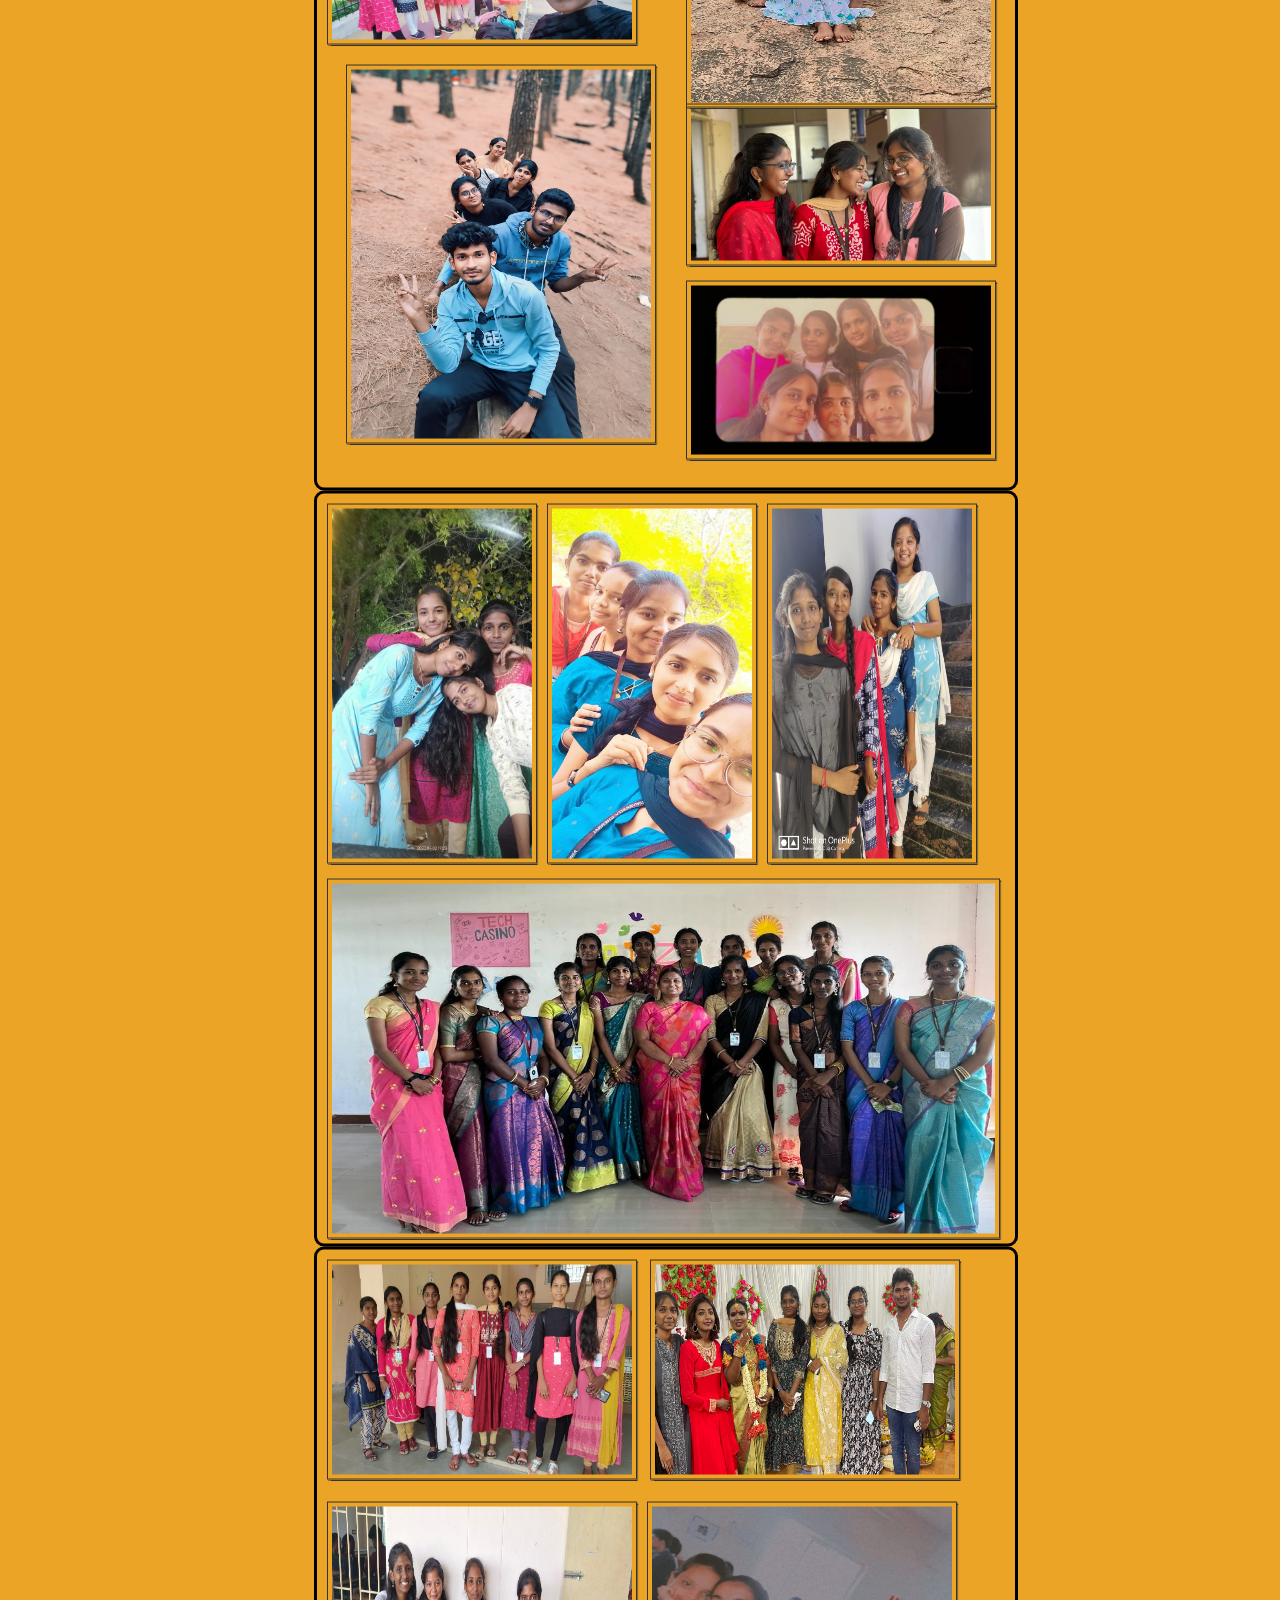
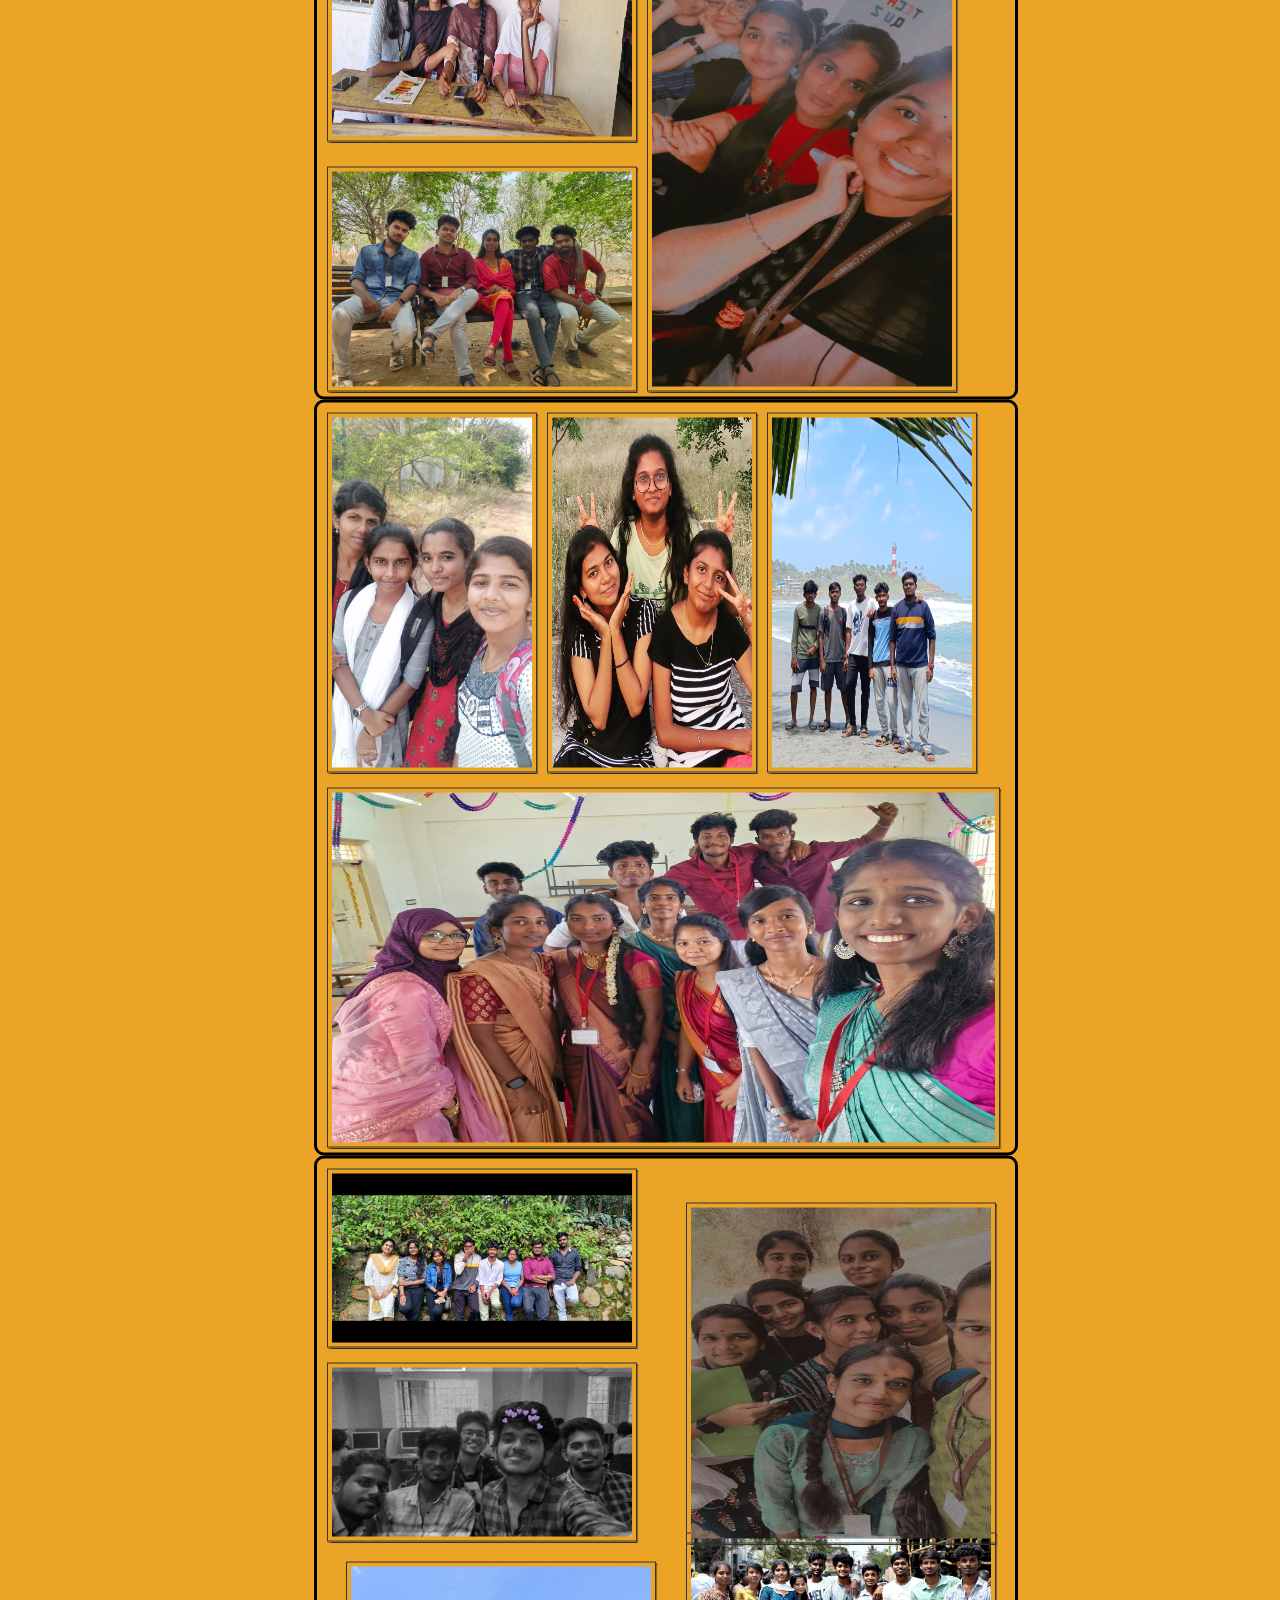
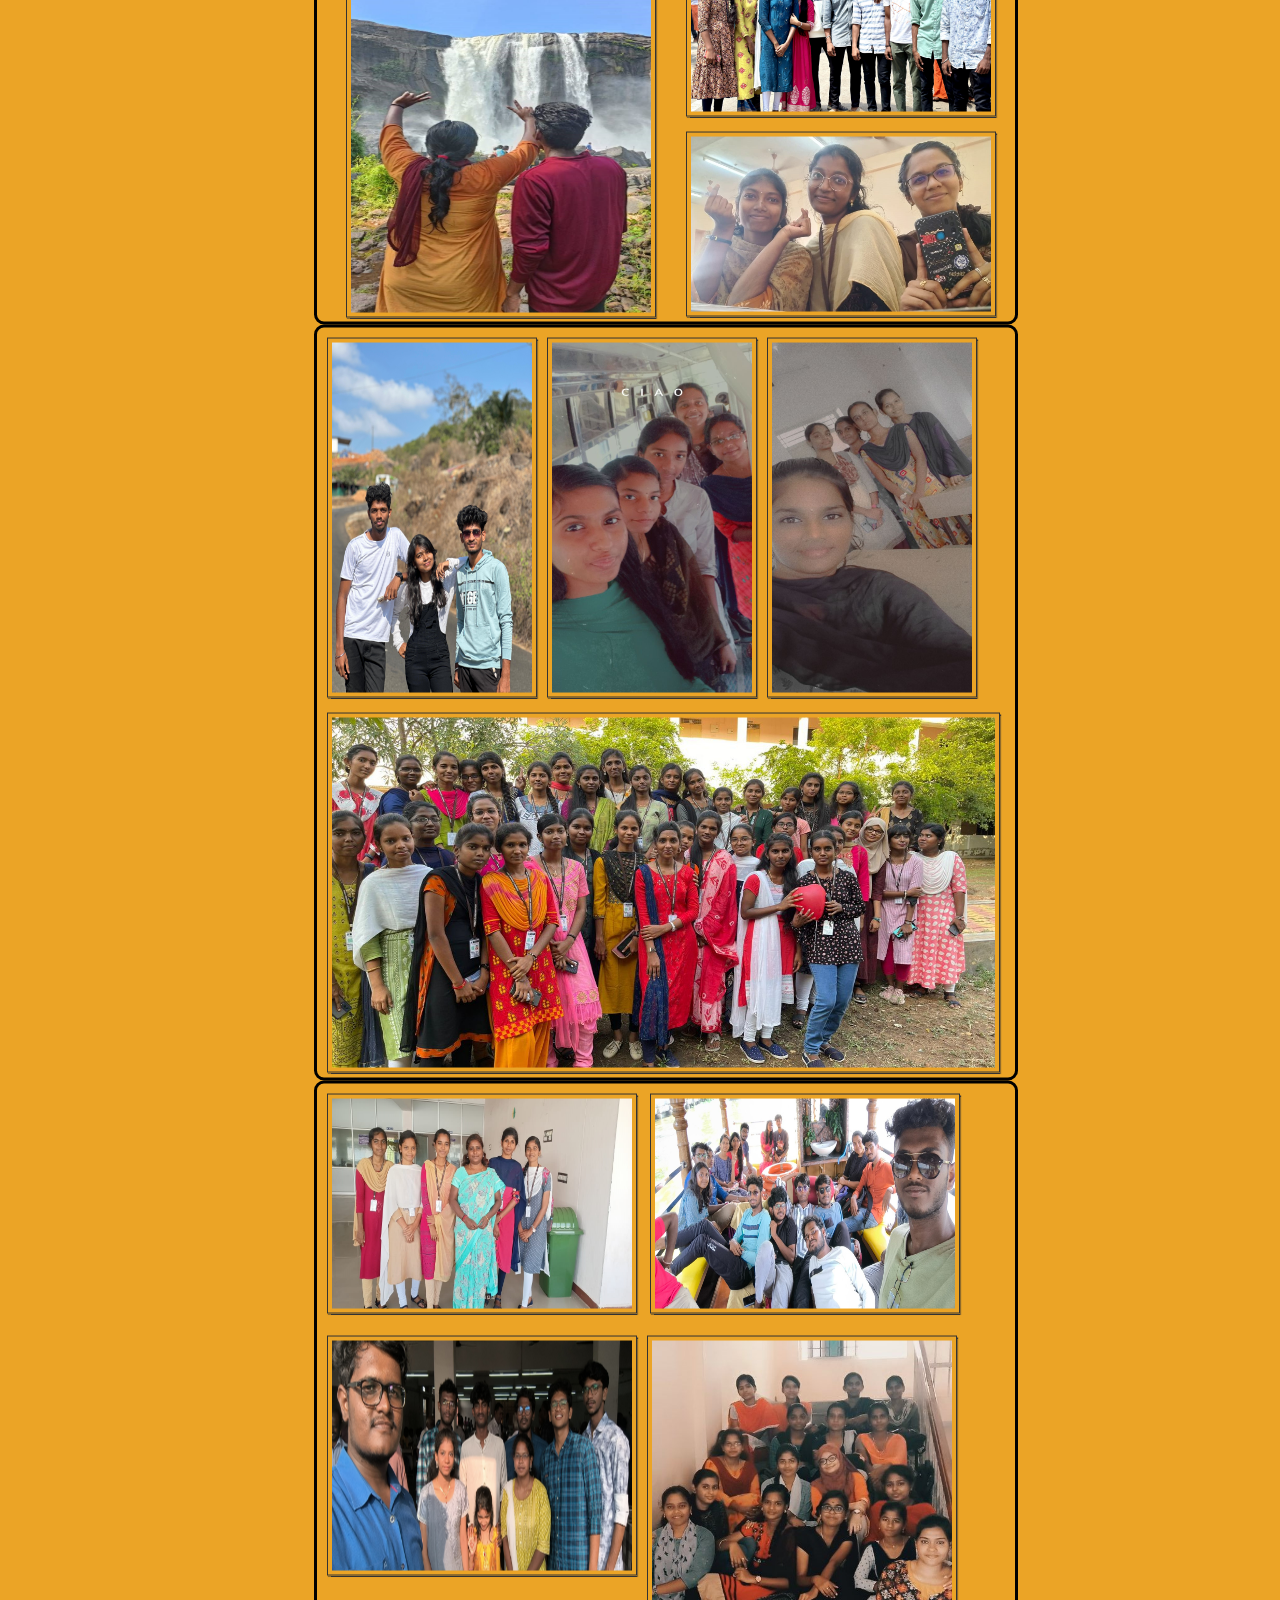
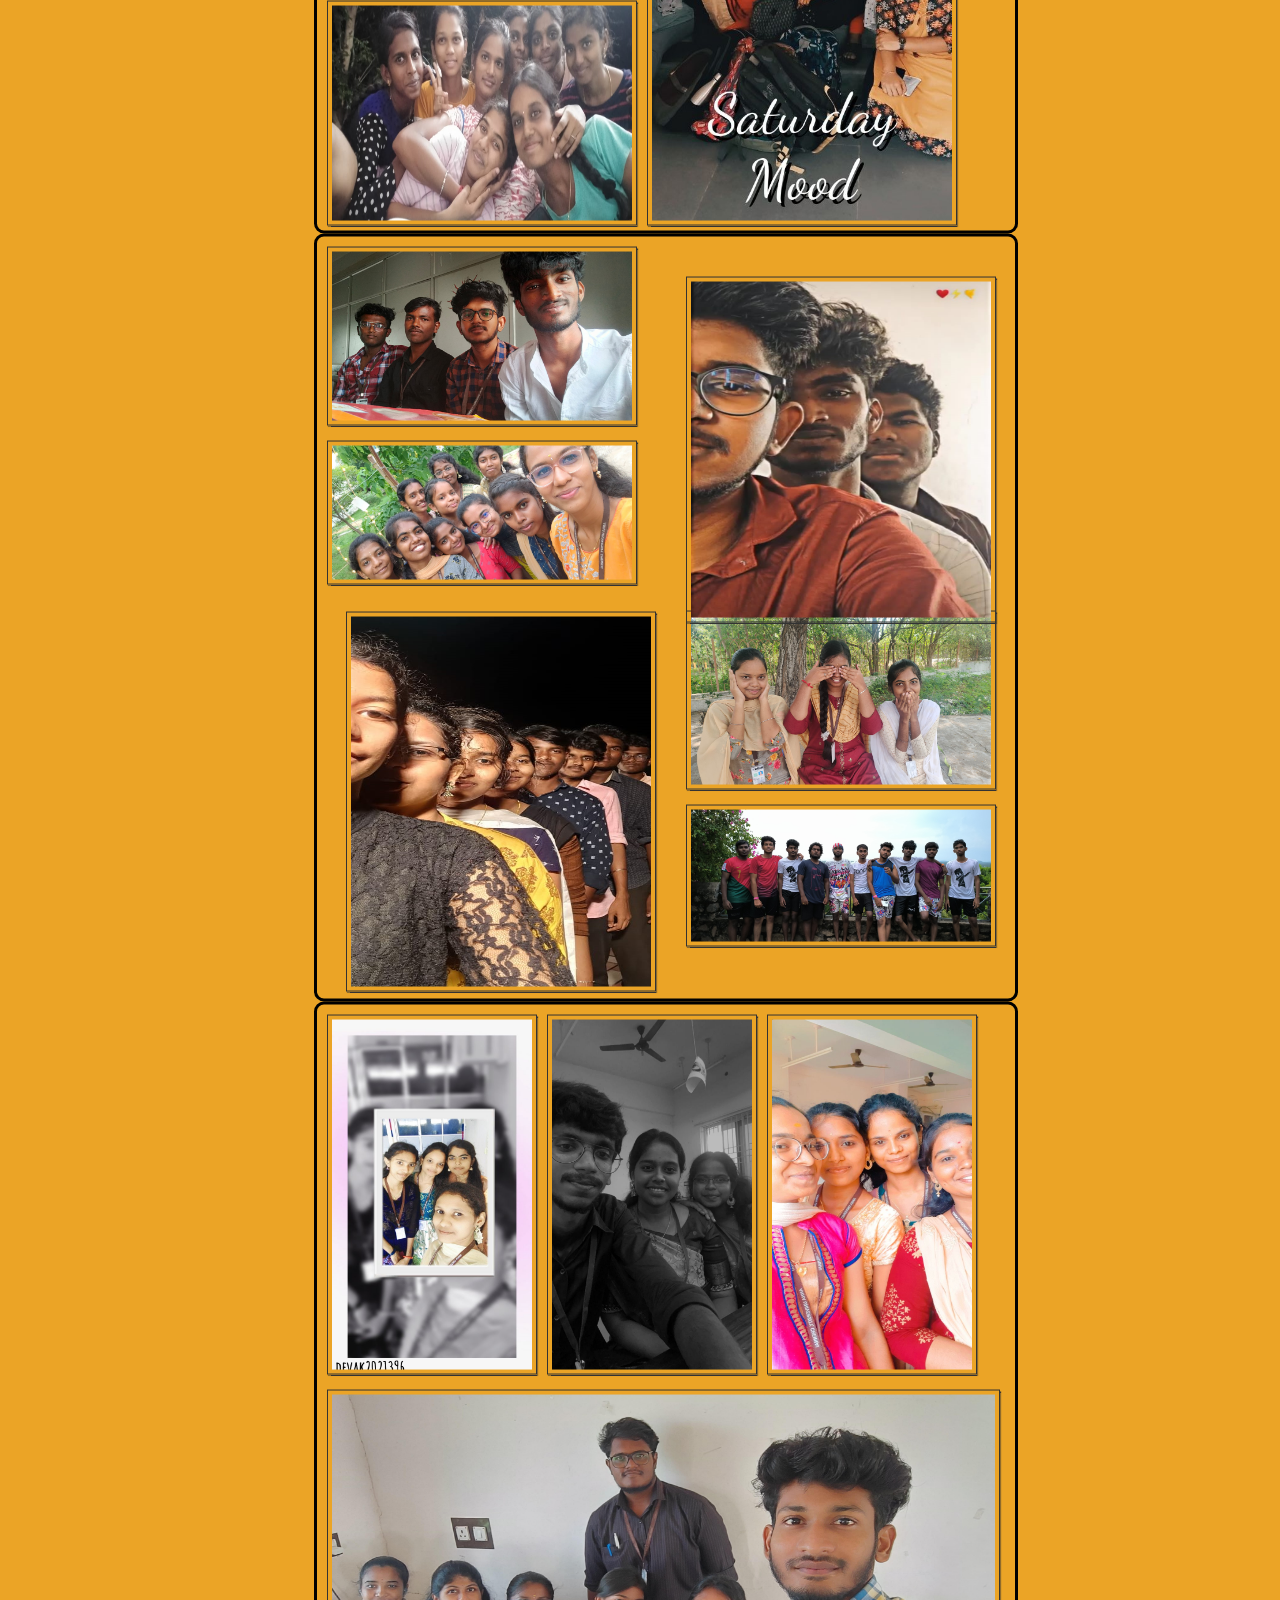
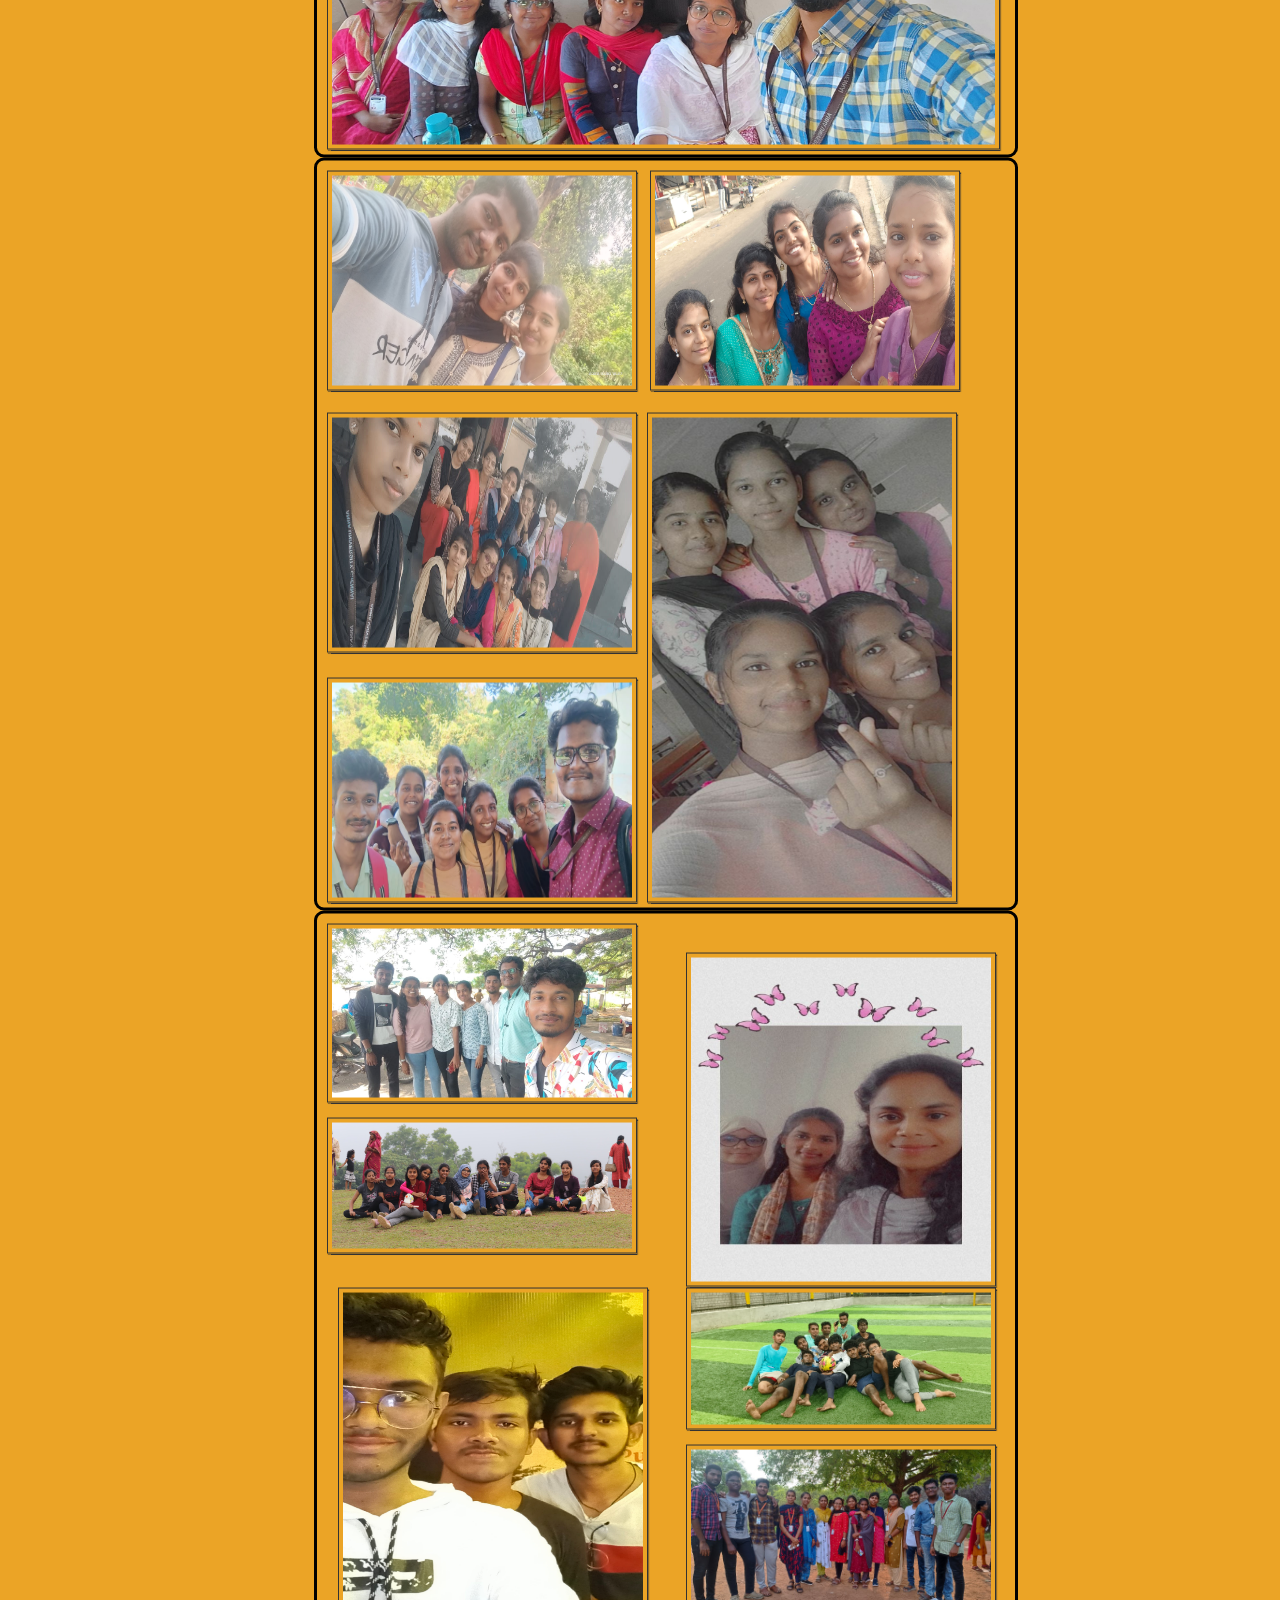
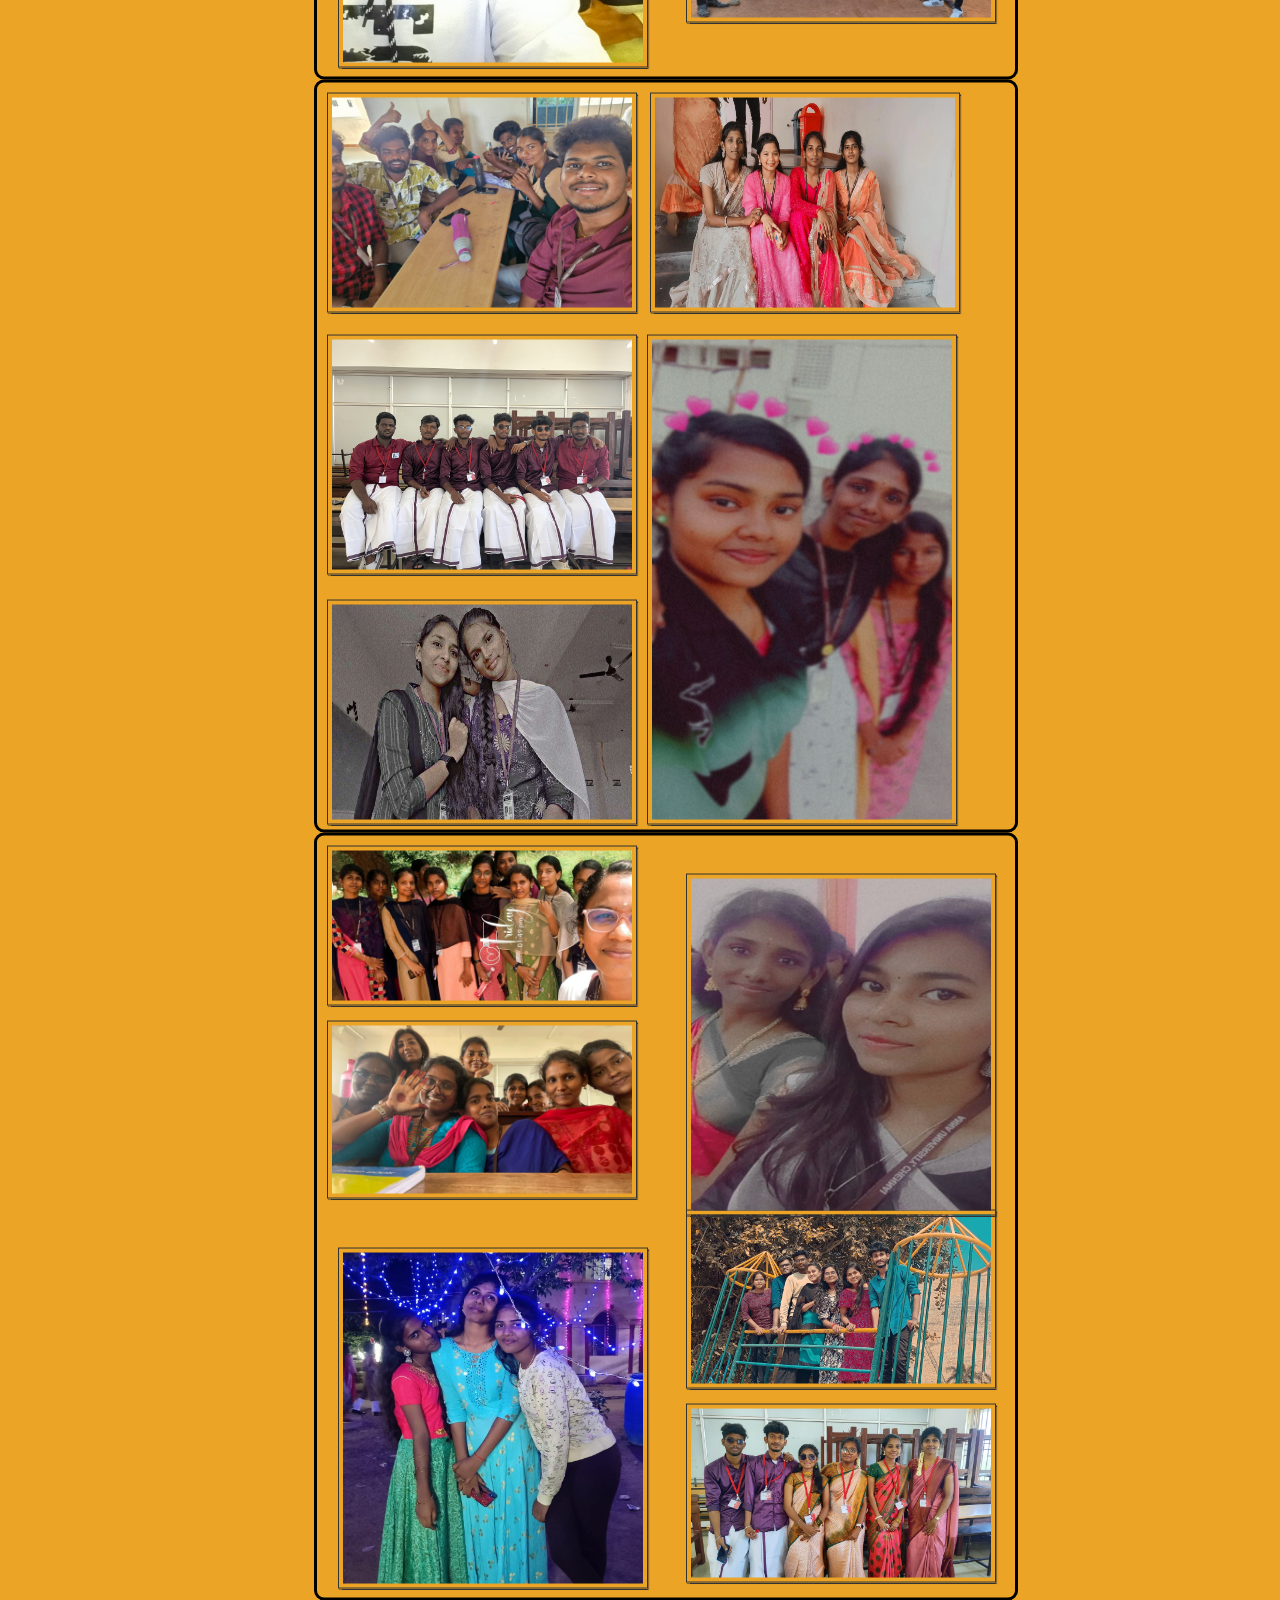
==== commit 121f8a57: "Update book.html" ====
--- a/book.html
+++ b/book.html
@@ -38,7 +38,7 @@
 					</div>
 				</div>
 				<div id="page3">
-					<img src="/images/index.png" alt="">
+					<img src="/images/index.jpg" alt="">
 					<div class="contents">
 						<h2 style="margin-left: 40px;font-size: 20px;margin-top: 1%;">Memories Index: A Tale of Goodbyes
 						</h2>
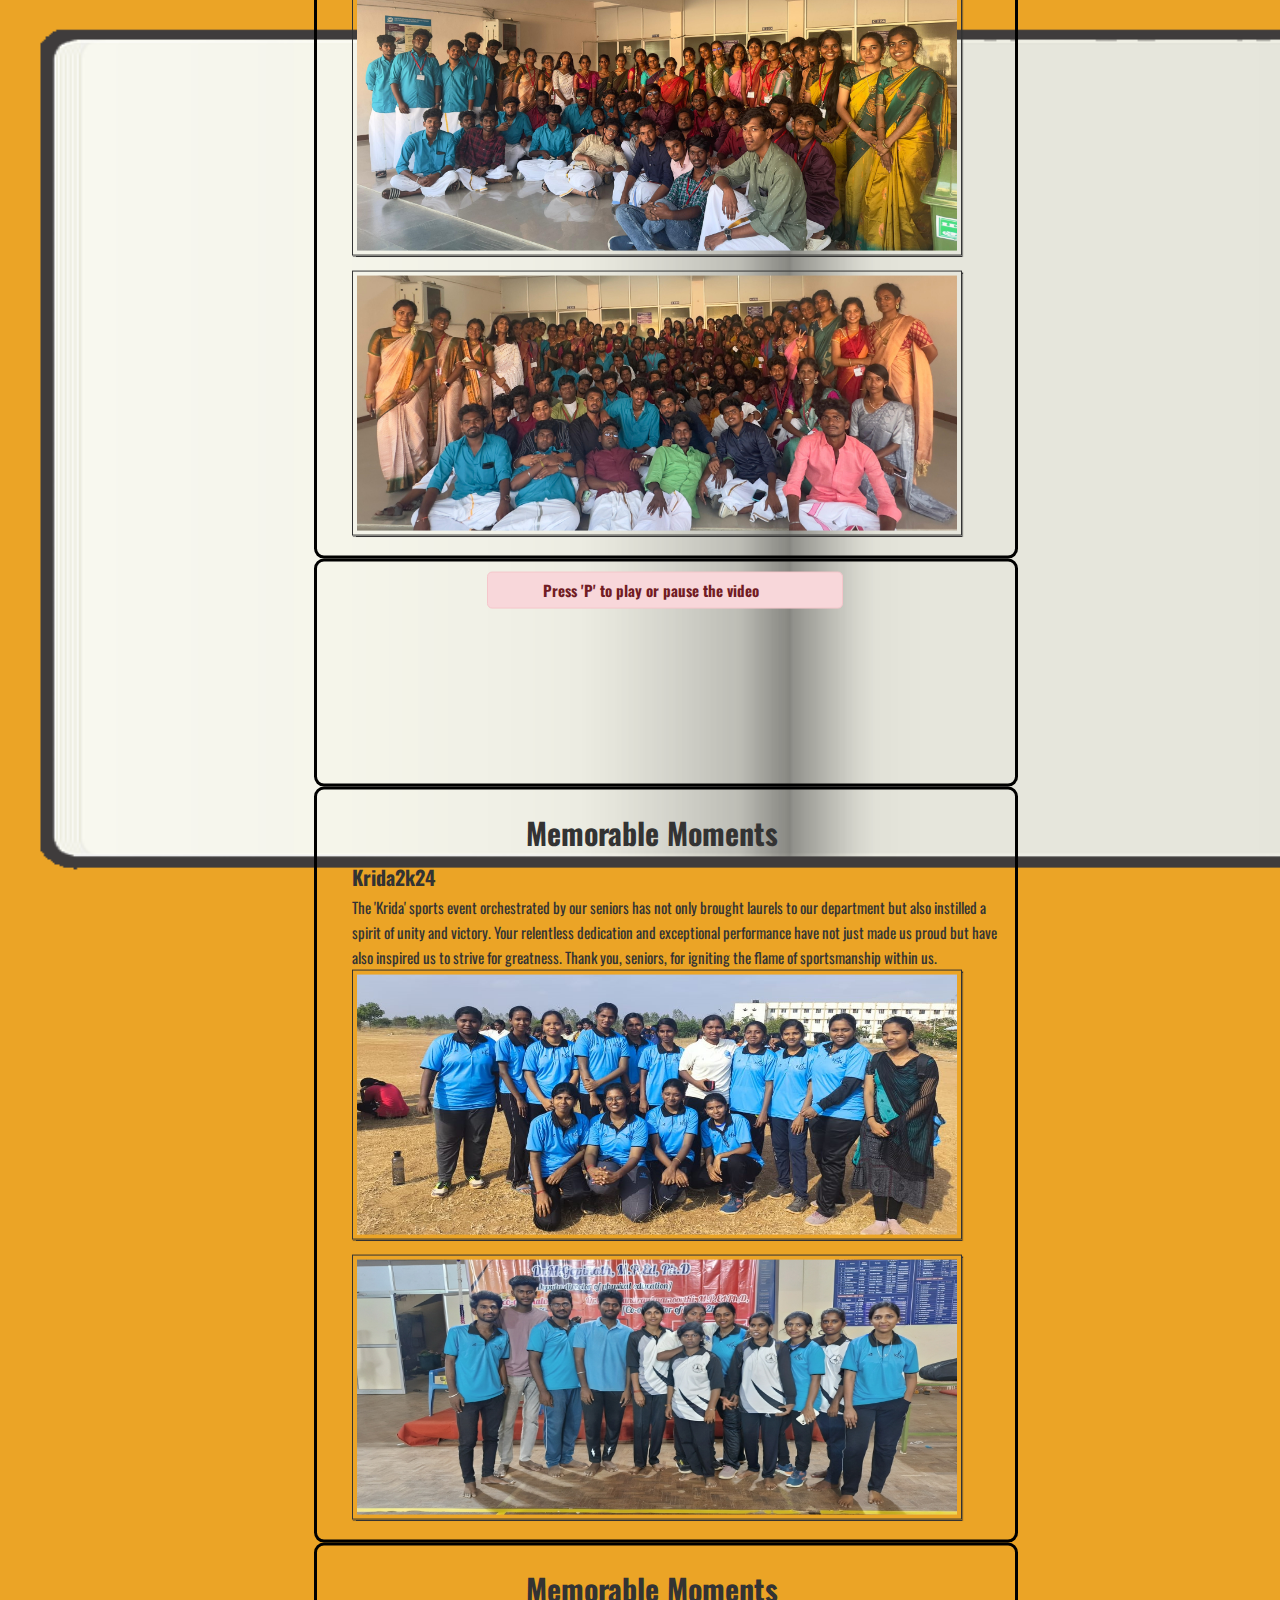
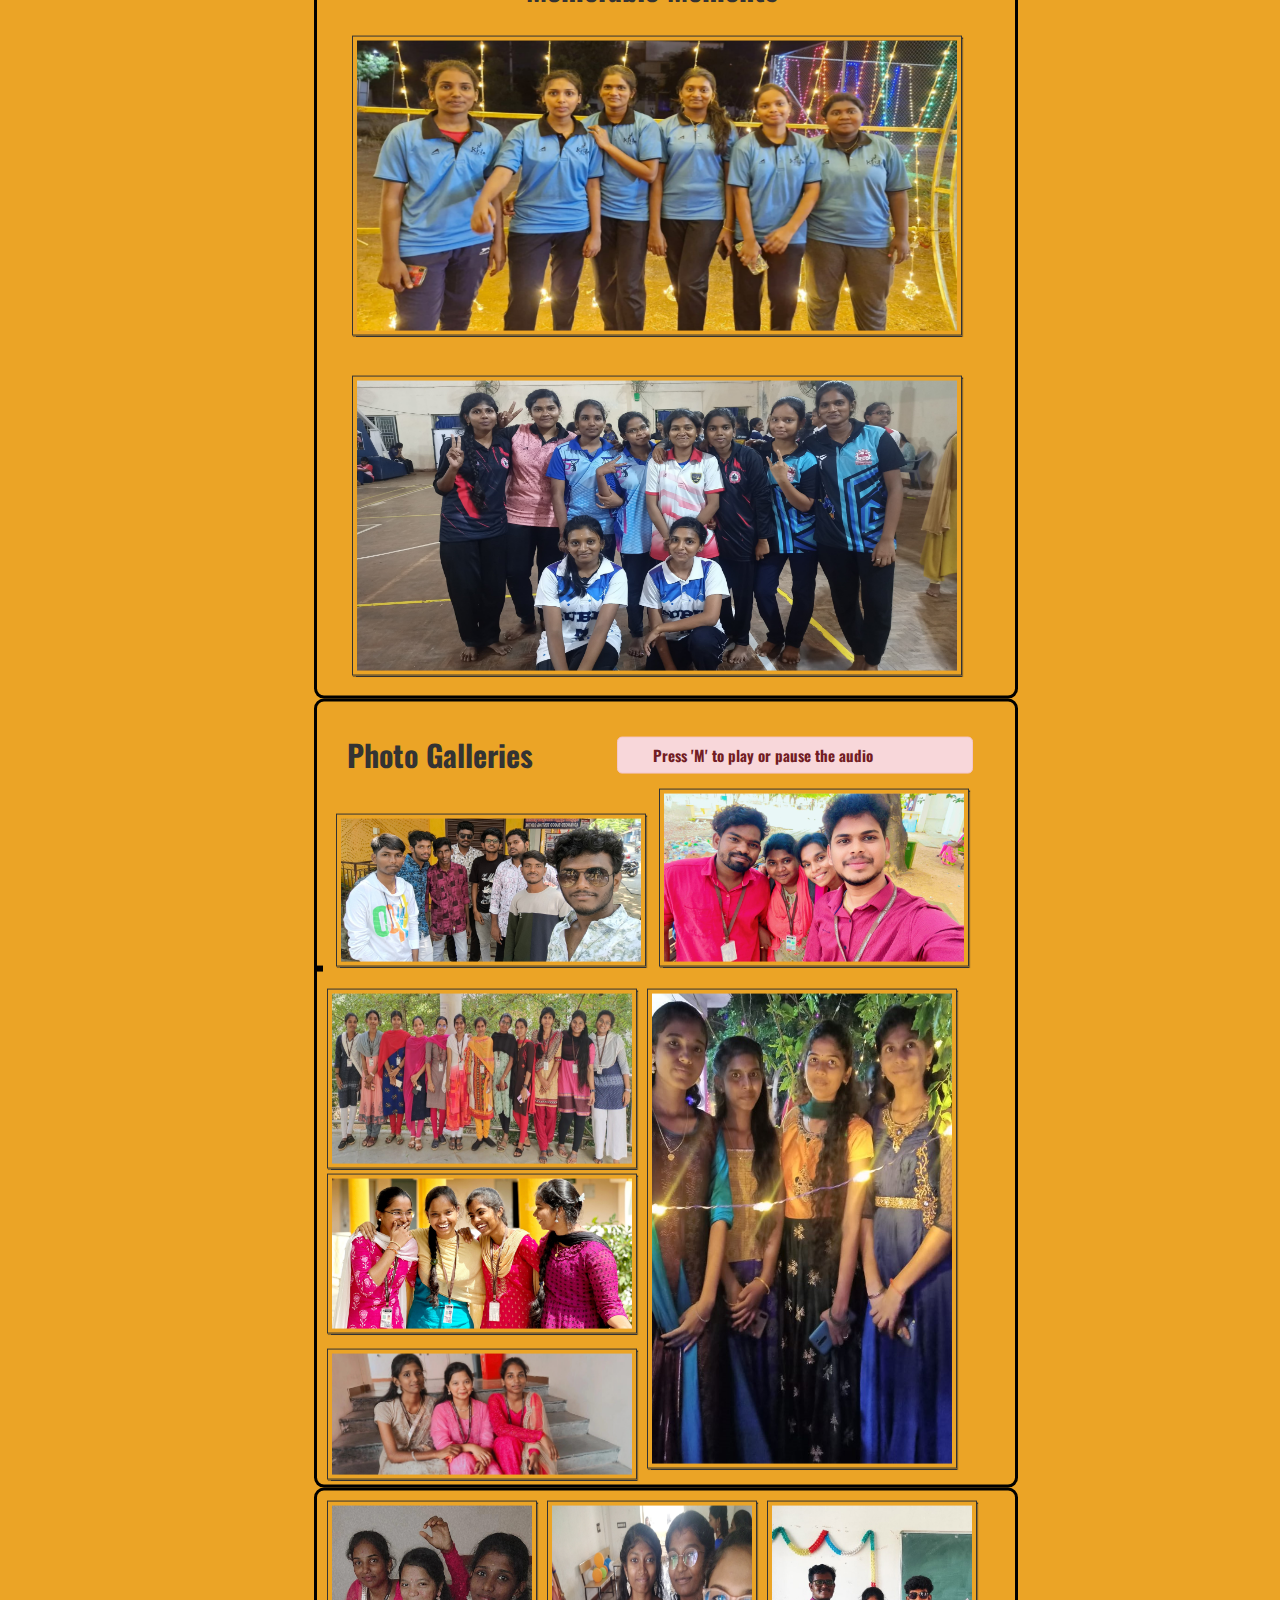
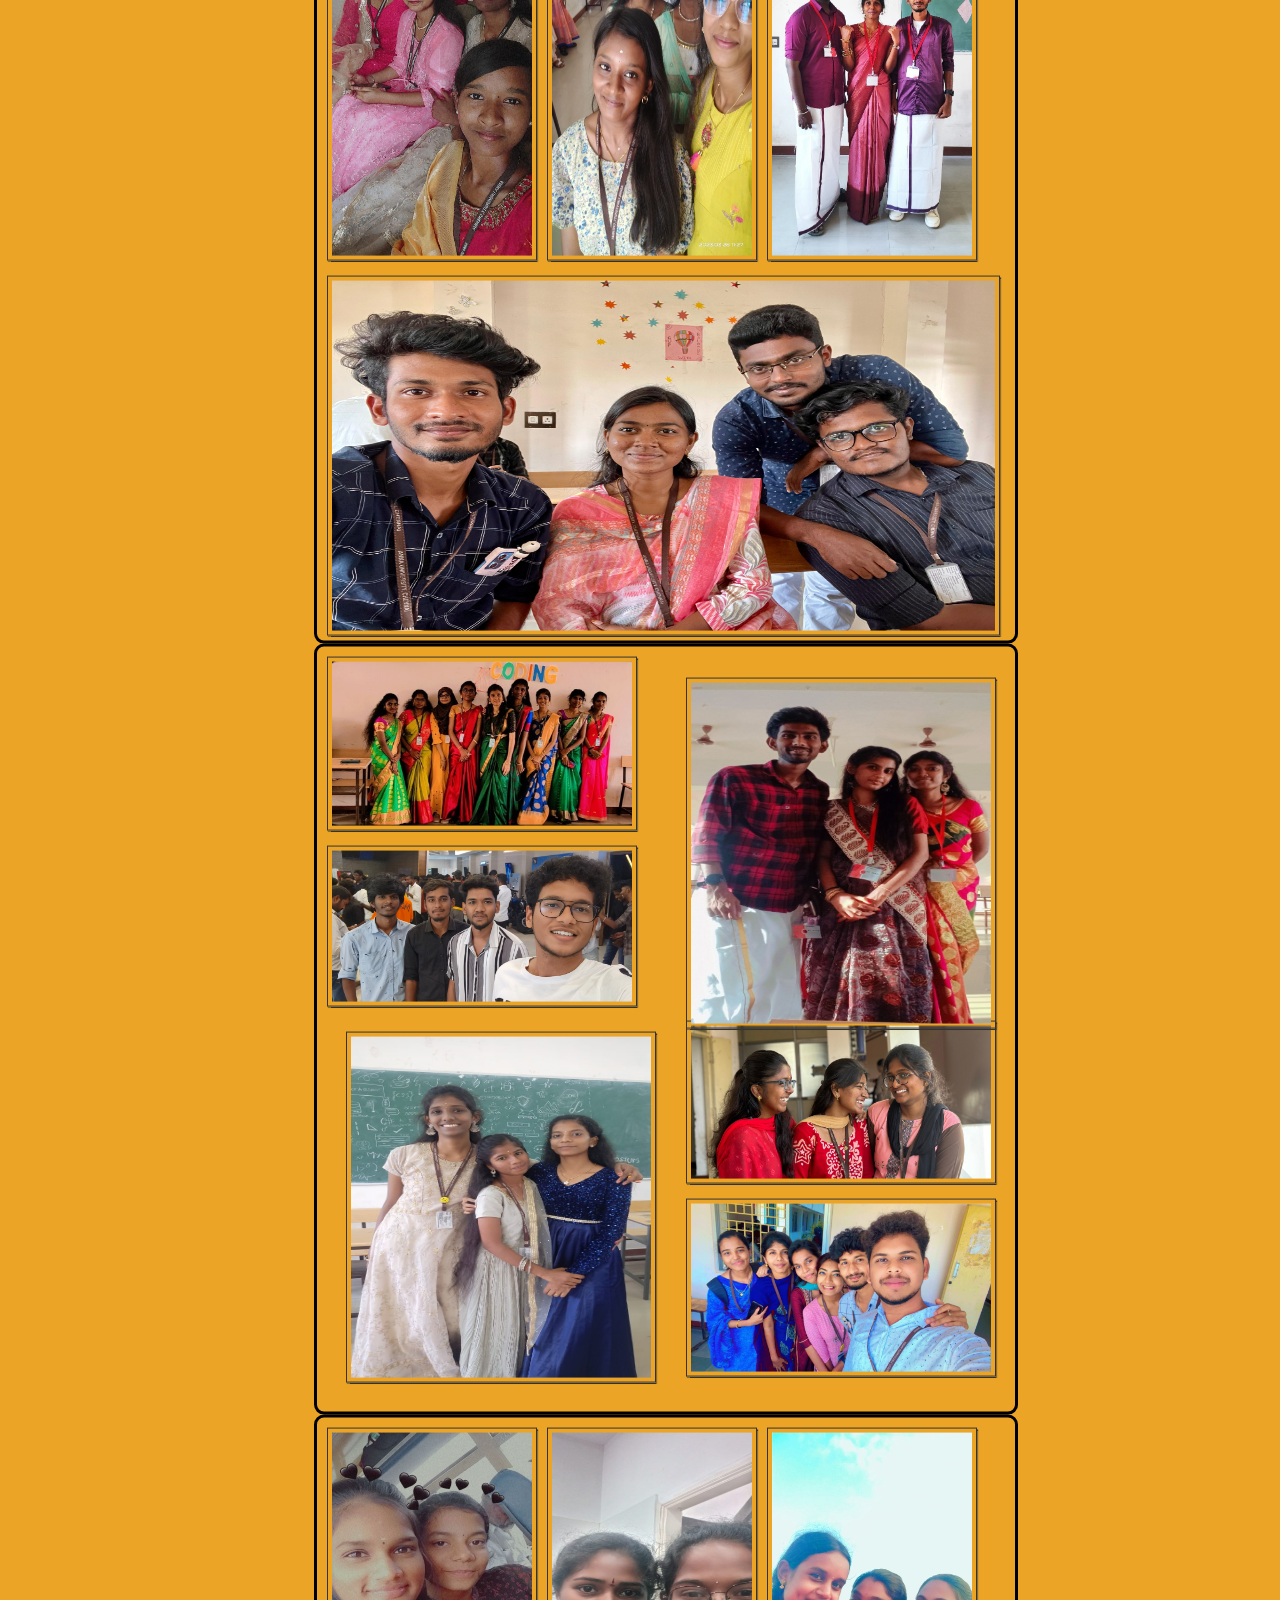
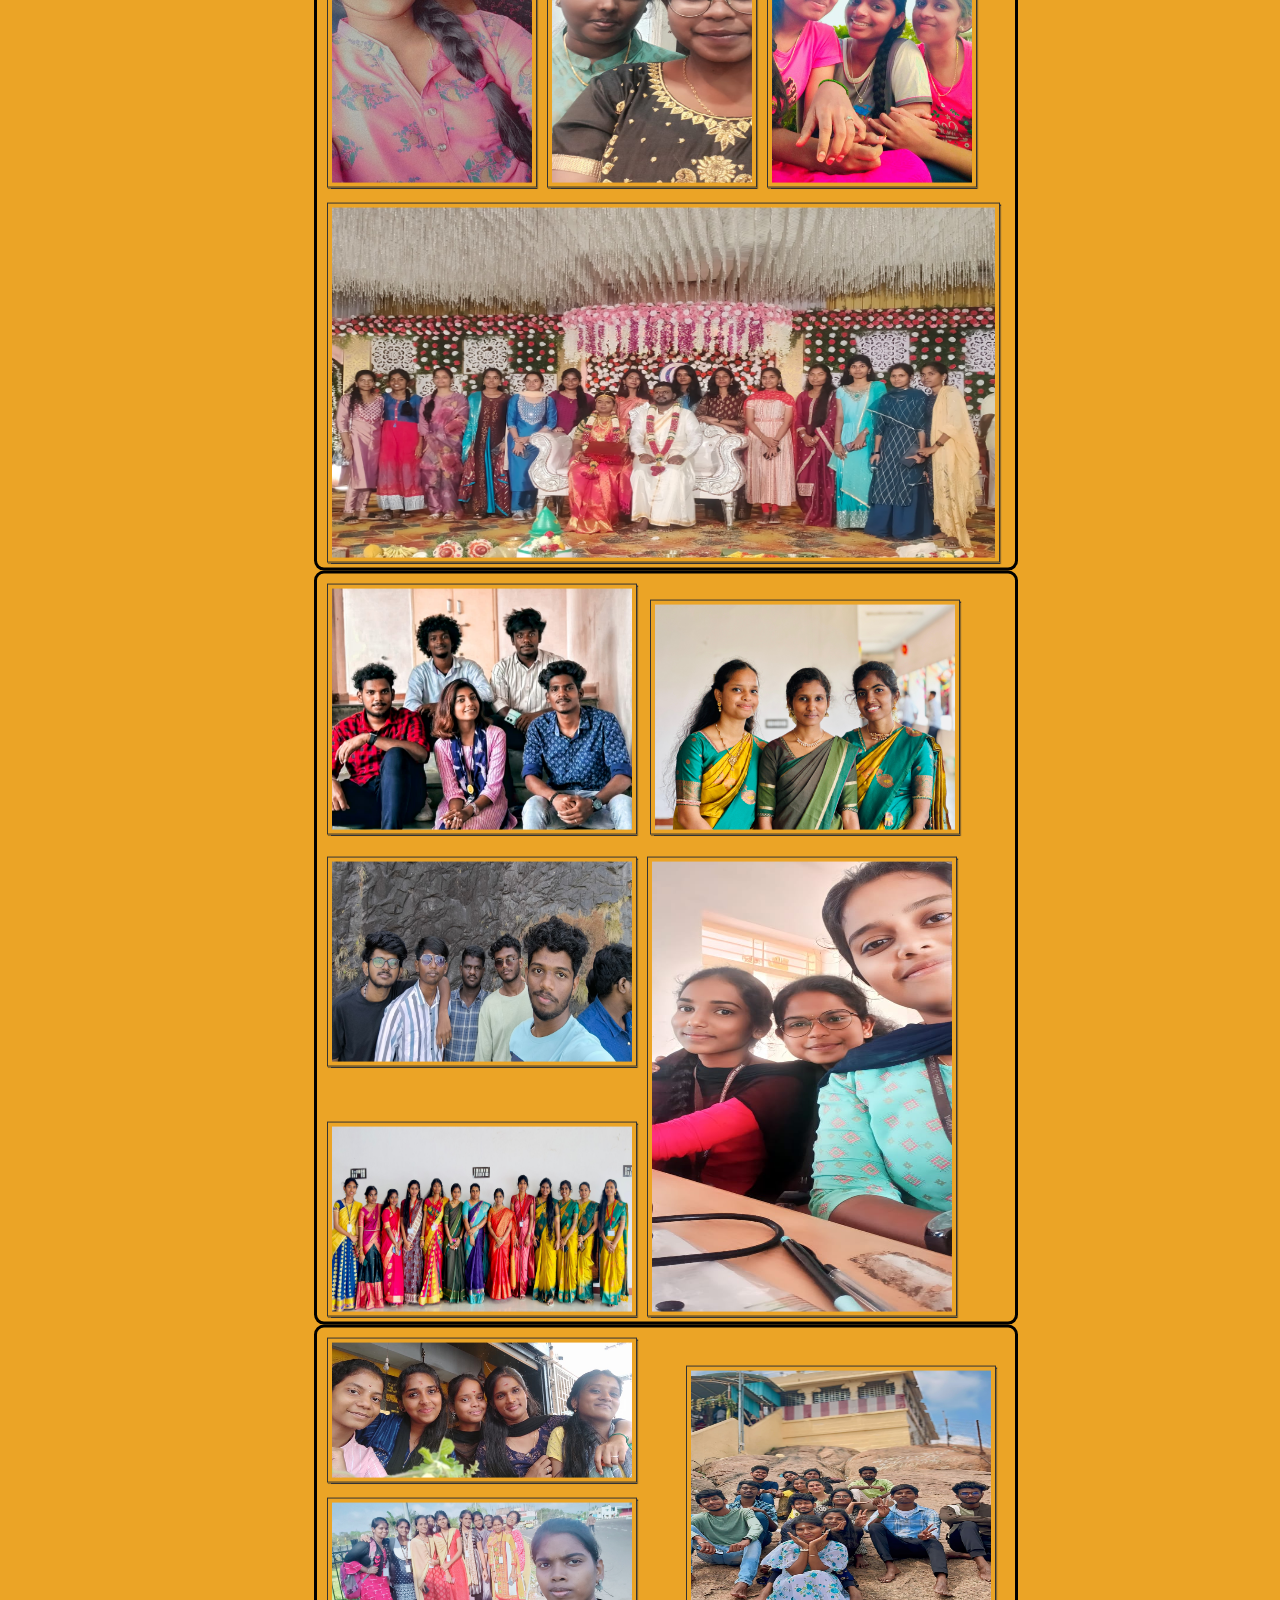
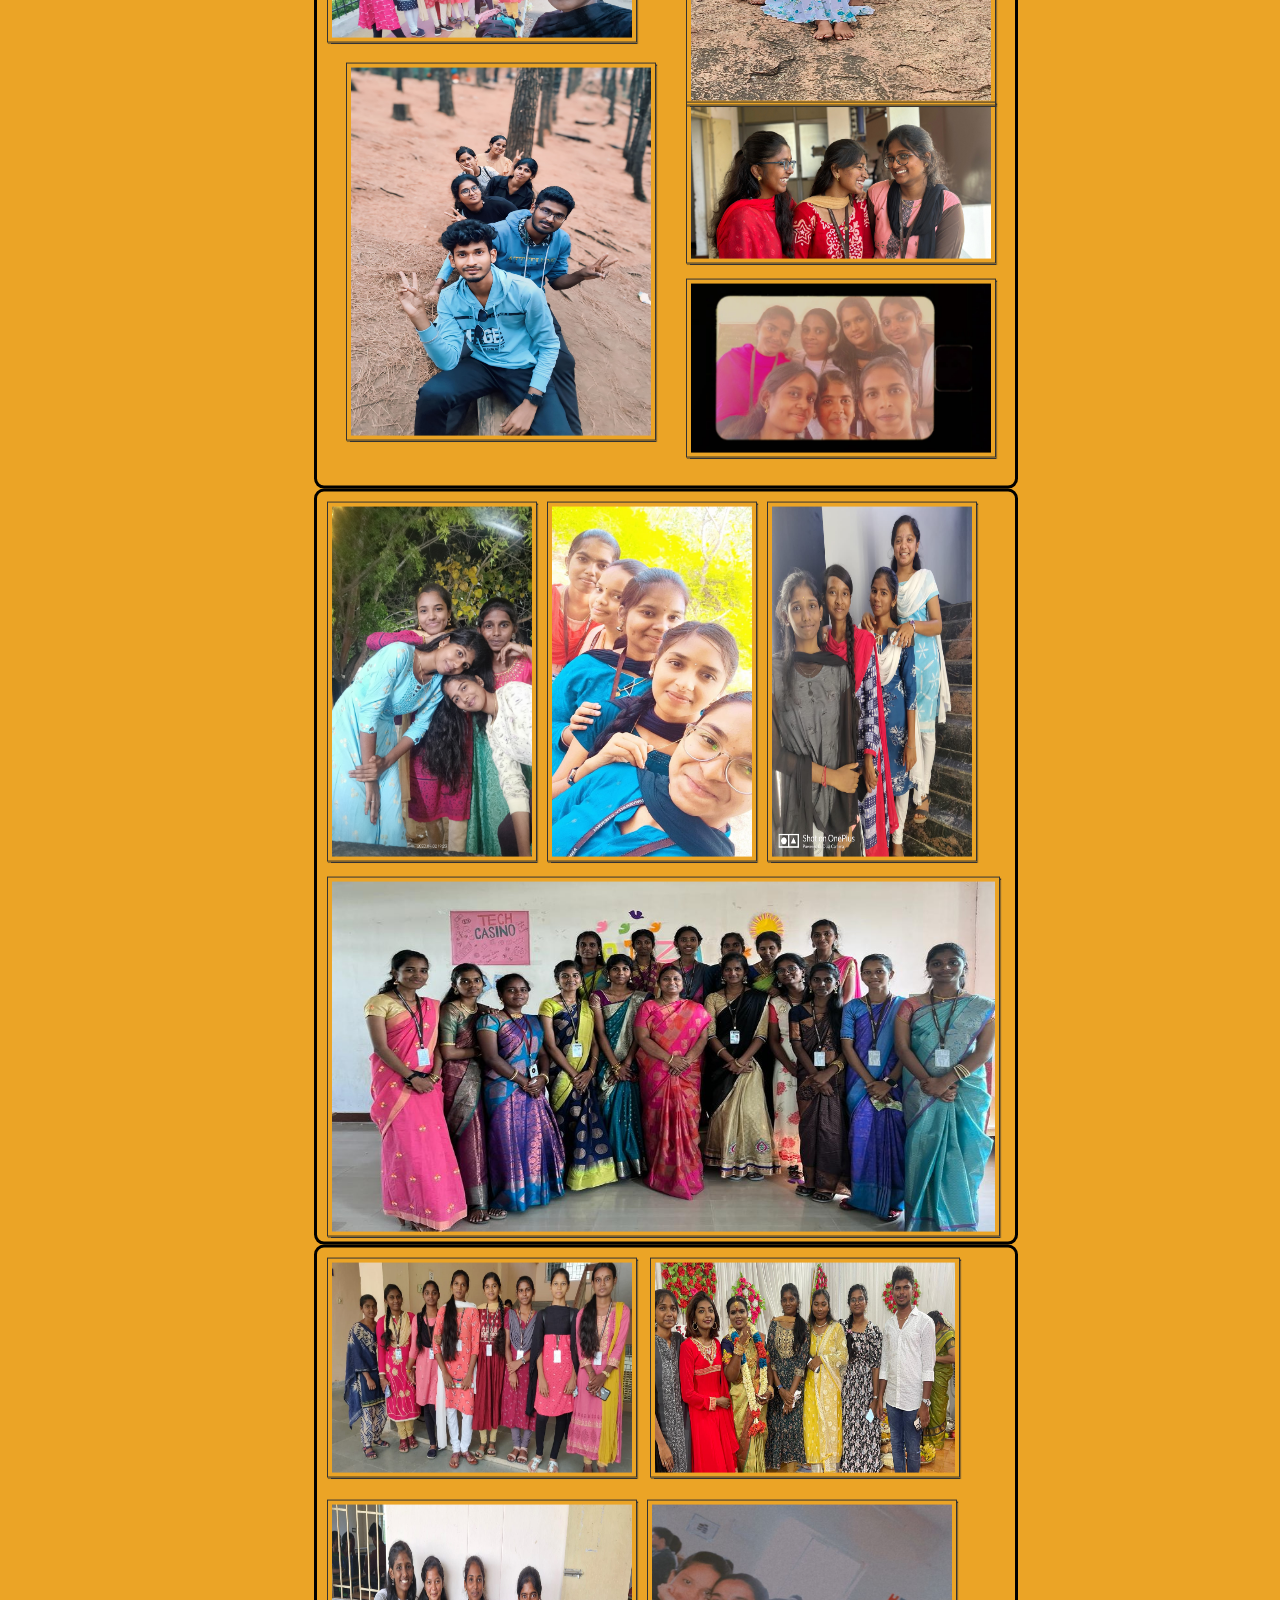
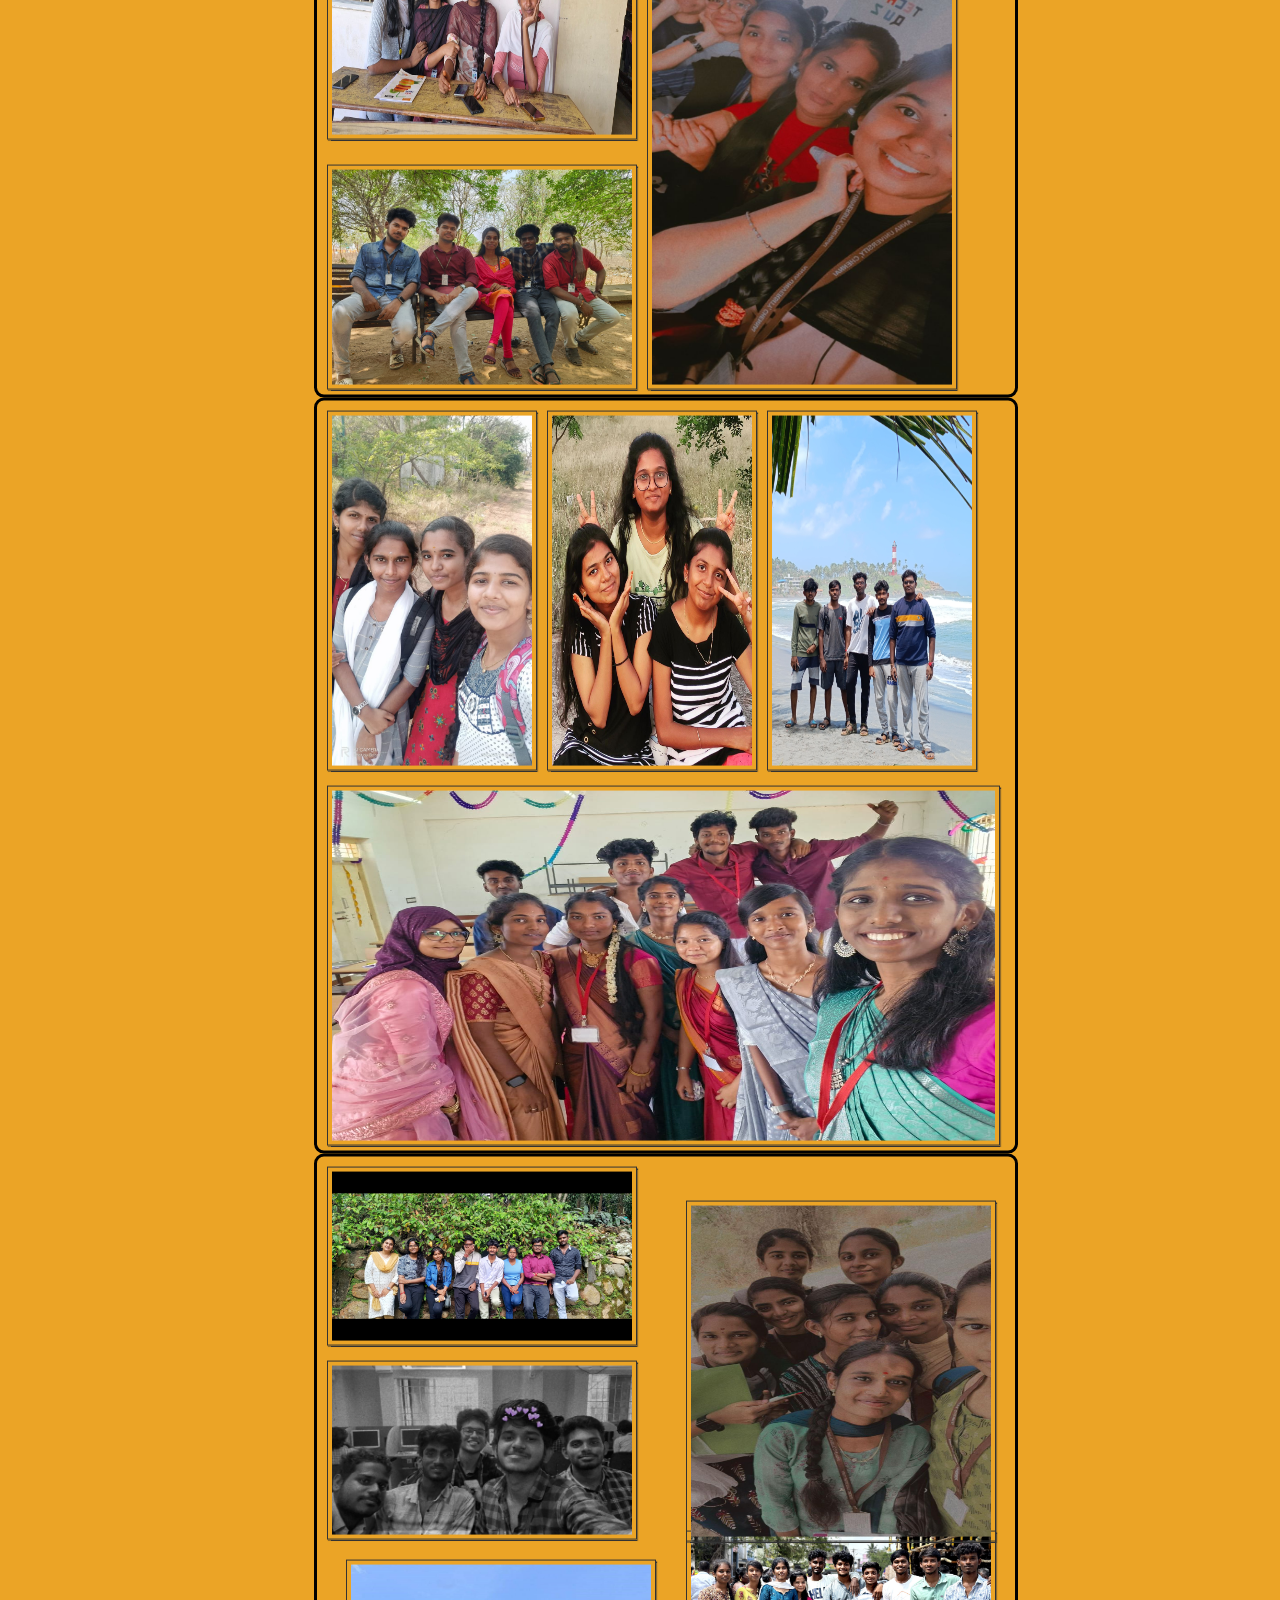
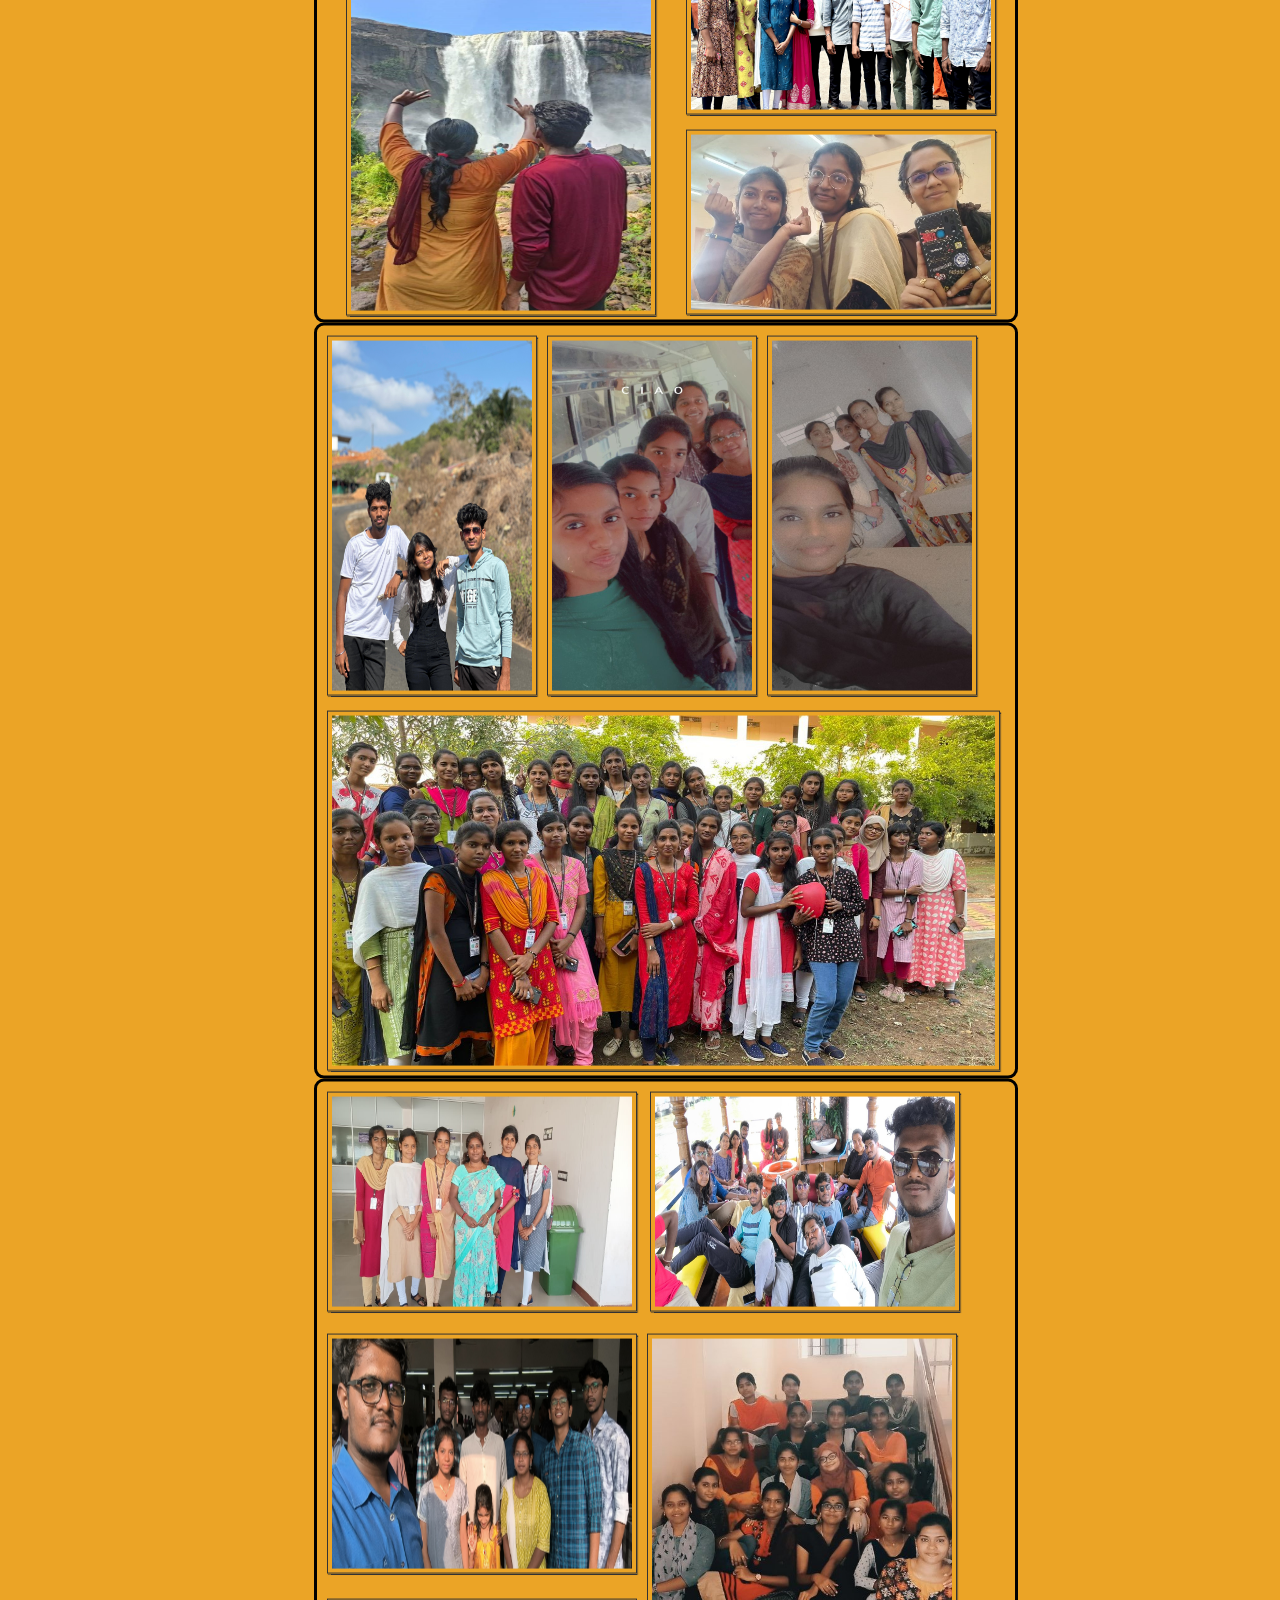
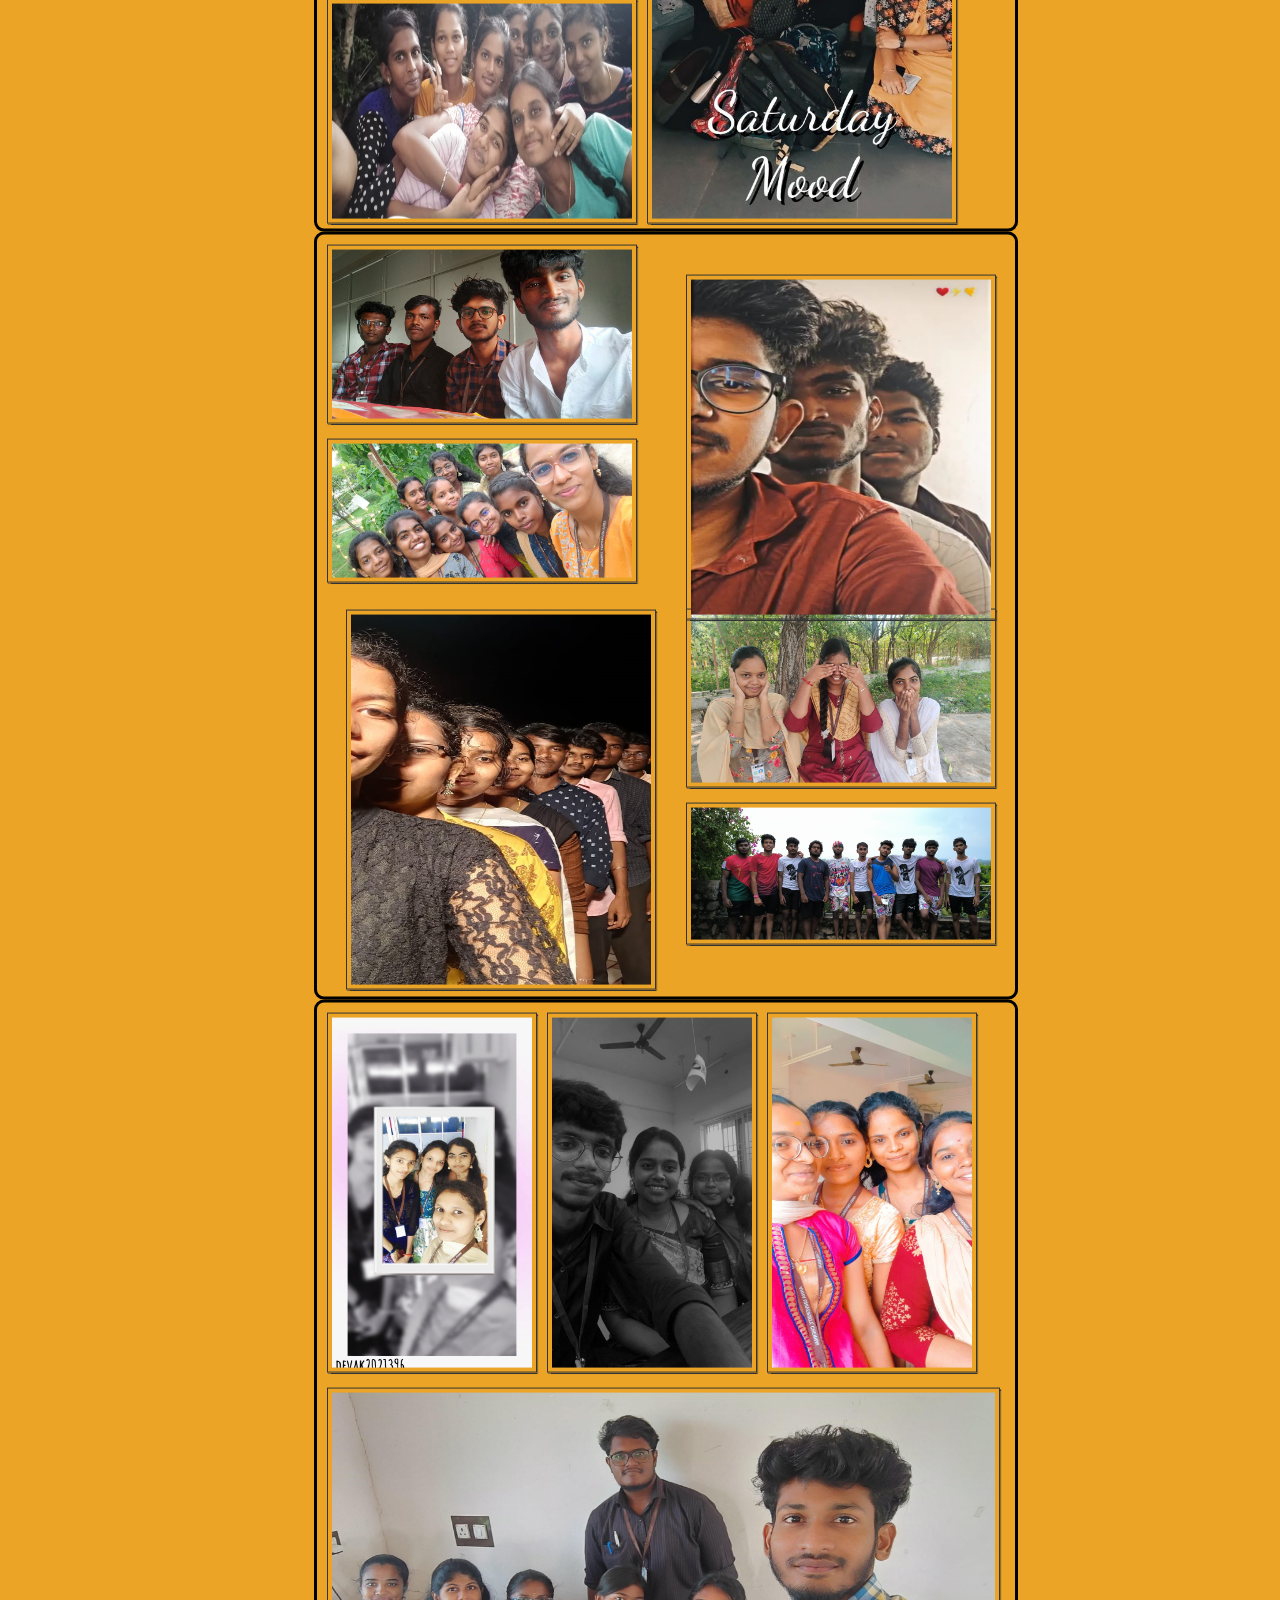
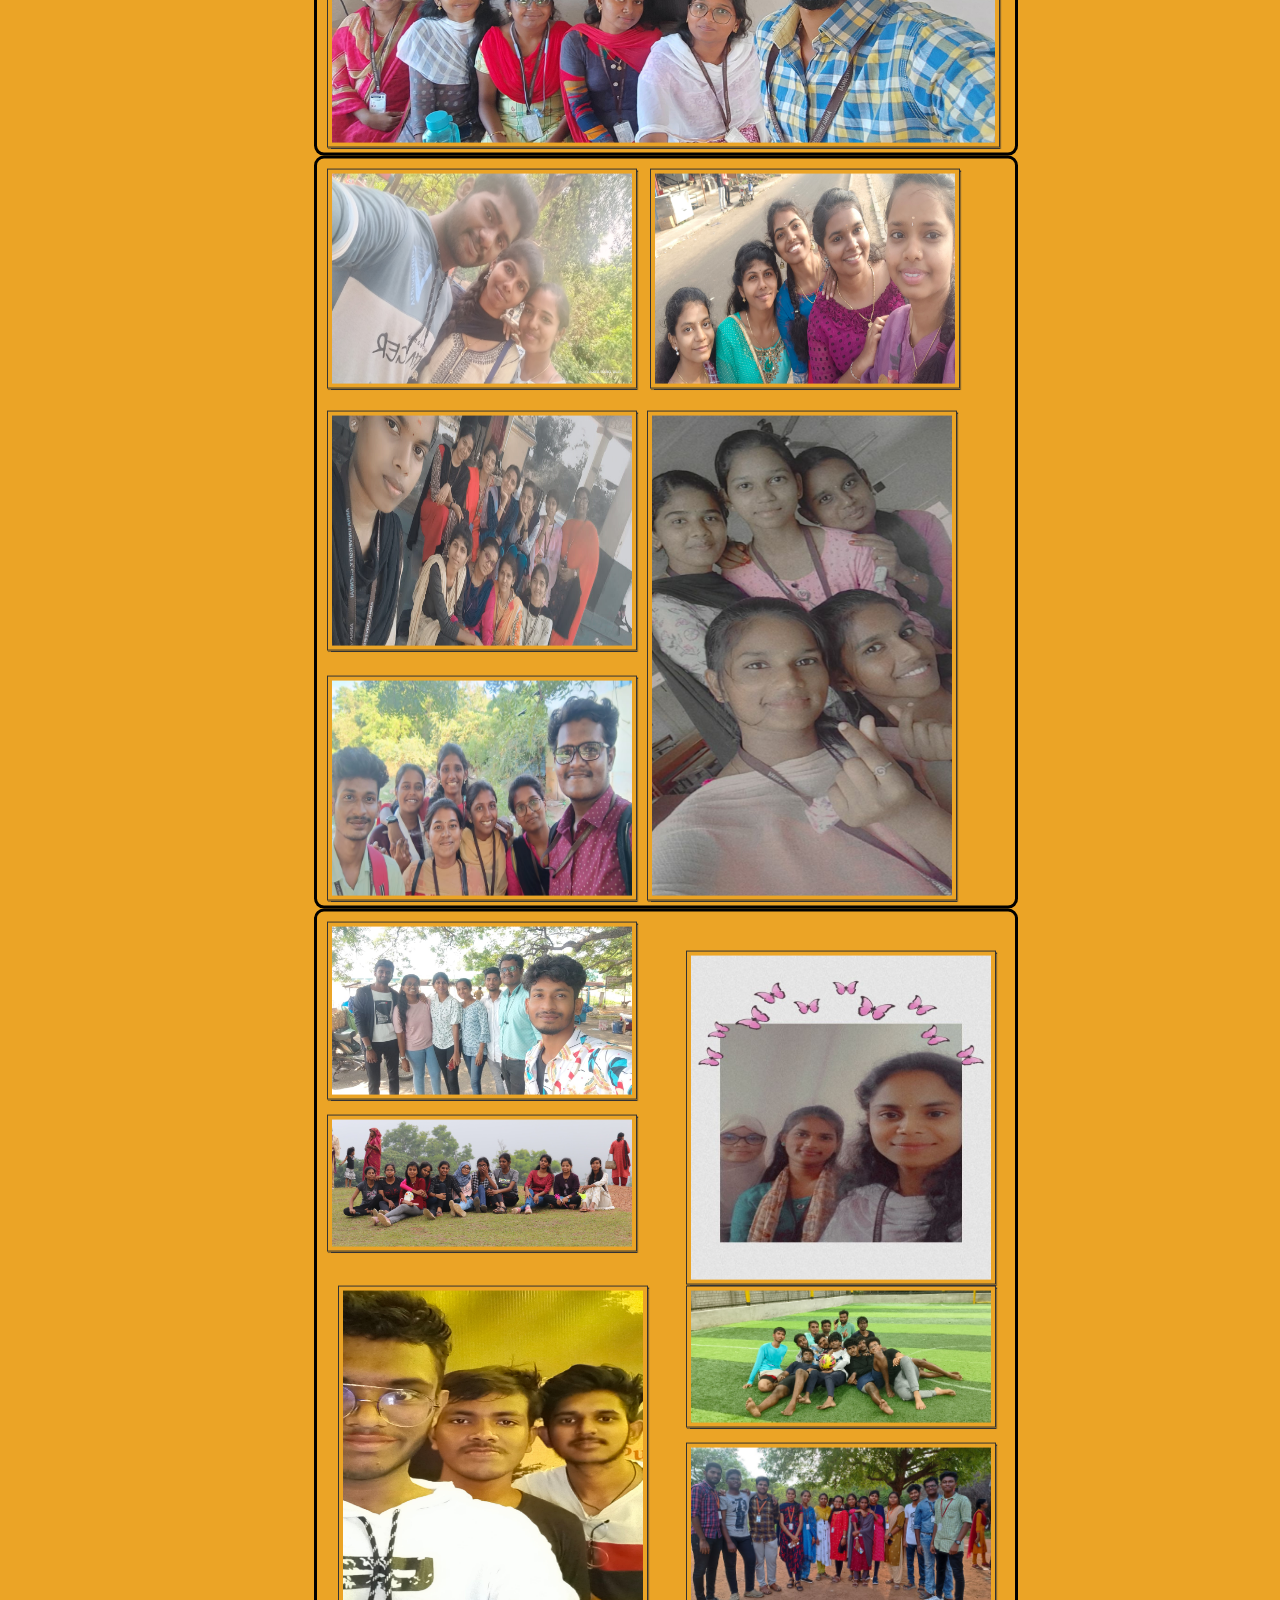
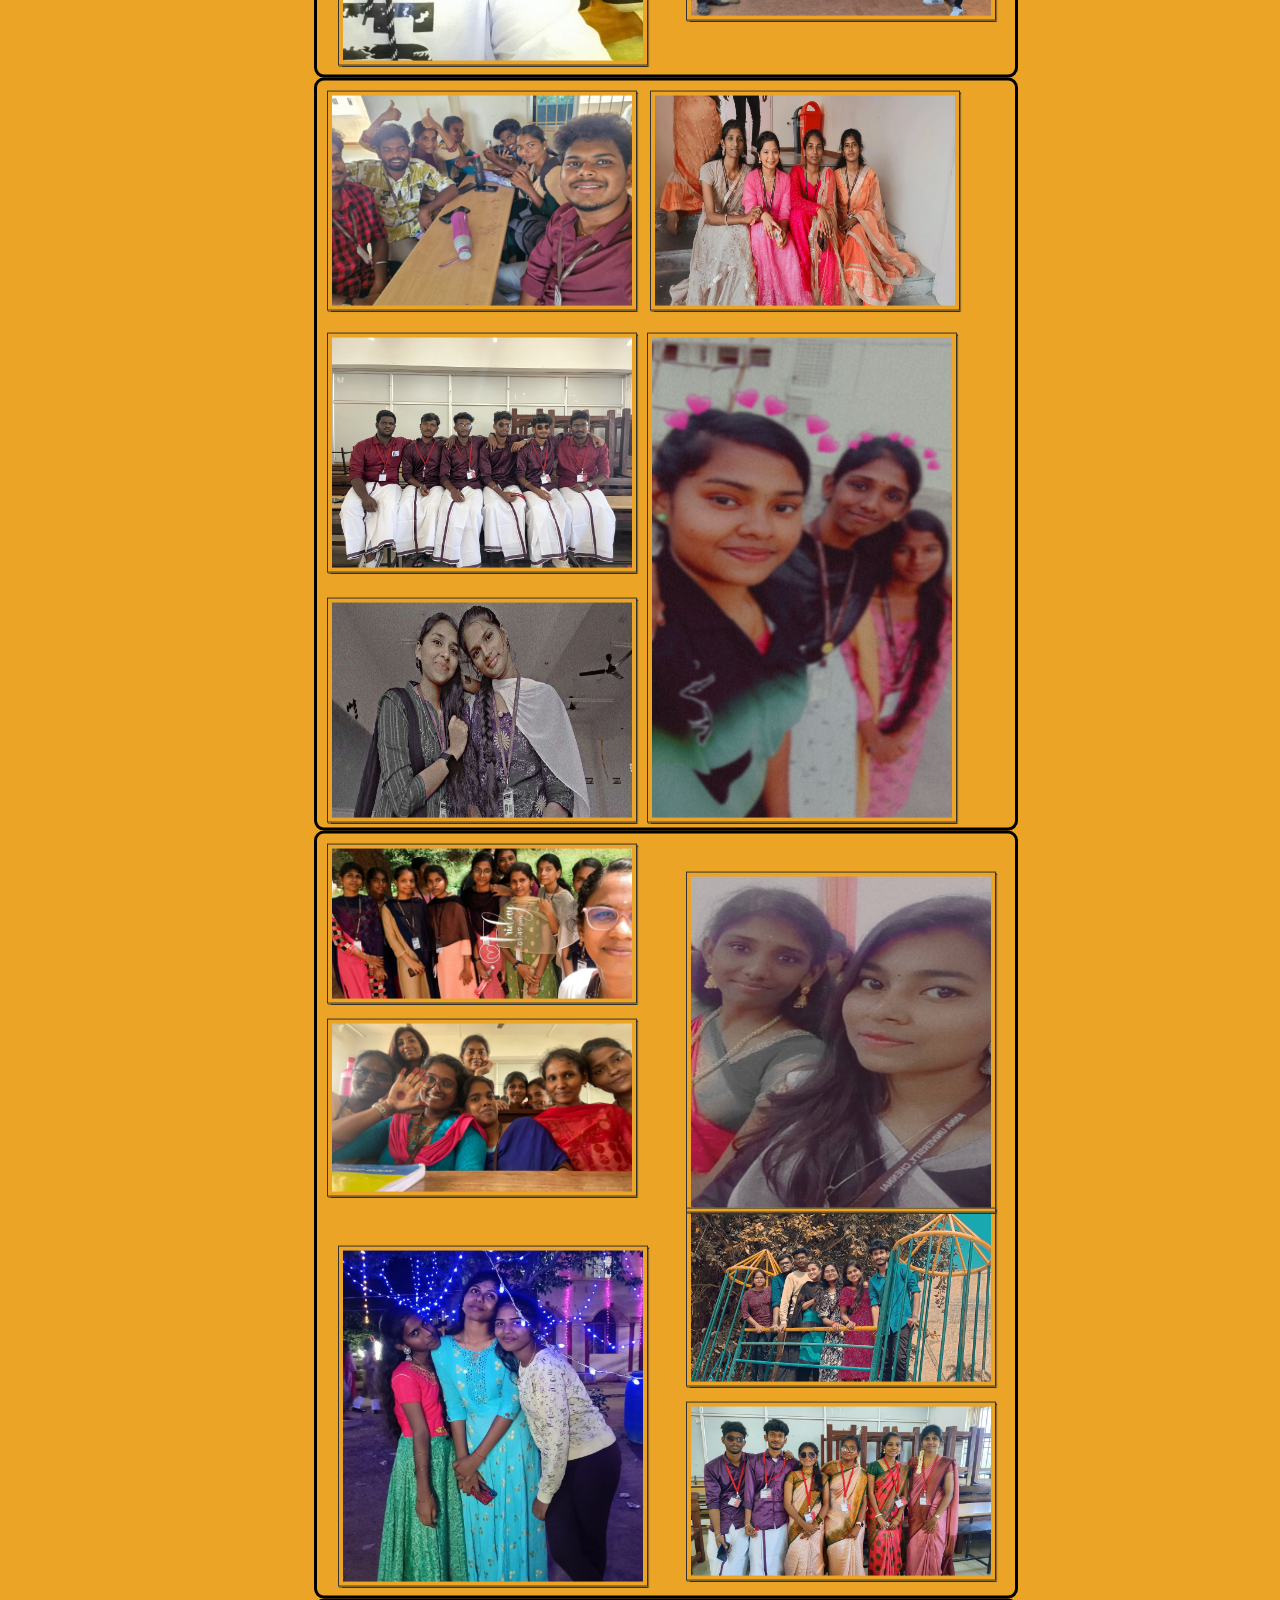
==== commit b311e192: "Update book.html" ====
--- a/book.html
+++ b/book.html
@@ -38,7 +38,6 @@
 					</div>
 				</div>
 				<div id="page3">
-					<img src="/images/index.jpg" alt="">
 					<div class="contents">
 						<h2 style="margin-left: 40px;font-size: 20px;margin-top: 1%;">Memories Index: A Tale of Goodbyes
 						</h2>
--- a/style.css
+++ b/style.css
@@ -418,16 +418,12 @@
 
 #page3{
     border: 3px solid black;
-    padding-bottom: 50px;
+    padding-bottom: 285px;
     border-radius: 10px;
-}
-
-#page3 img{
-    width: 90%;
-    height: 40%;
-    animation: scaleUp 1s ease-in;
-    transition: transform 0.3s ease-in-out;
-}
+    padding-top: 100px;
+}
+
+
 #page4{
     border: 3px solid black;
     padding-bottom: 0px;
@@ -802,10 +798,12 @@
     color: #555;
   }
   
-
-
-
-
-
-
- +#video-container{
+    margin-left: 20px;
+}
+
+
+
+
+
+ 
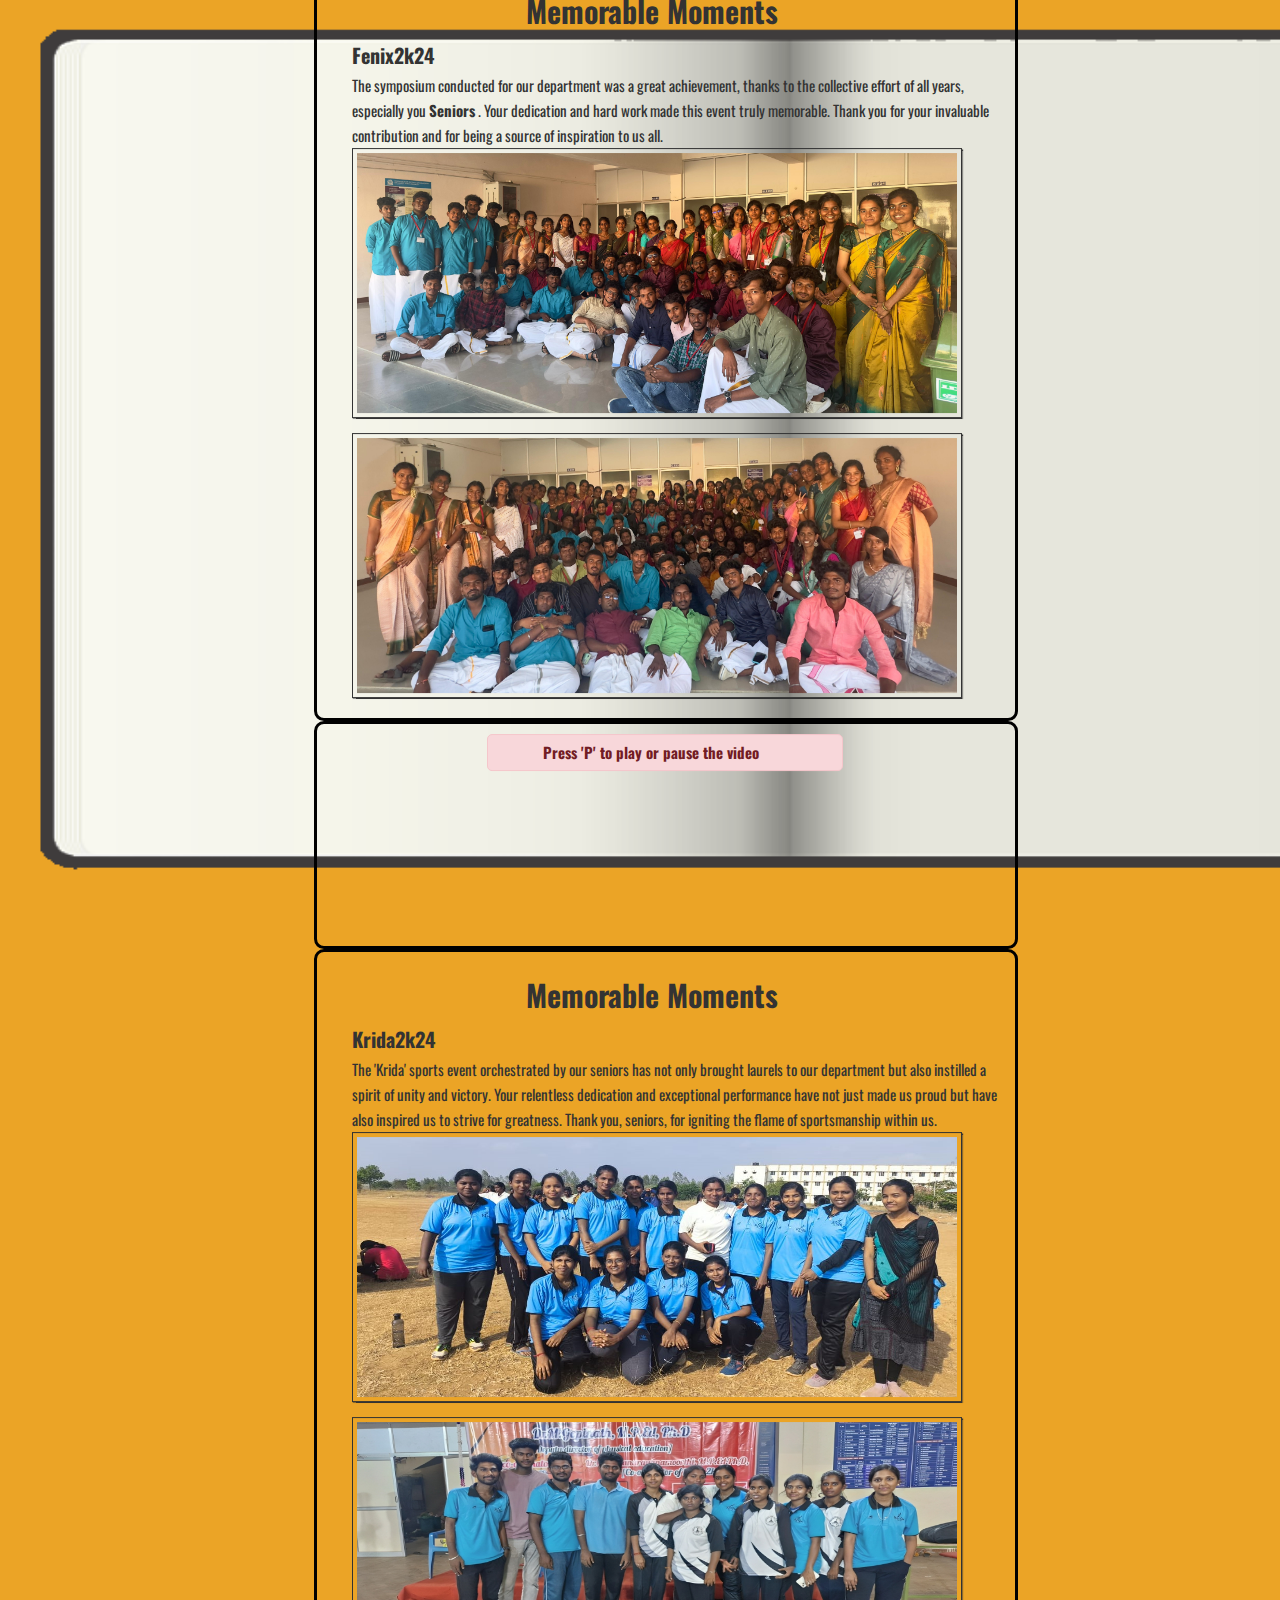
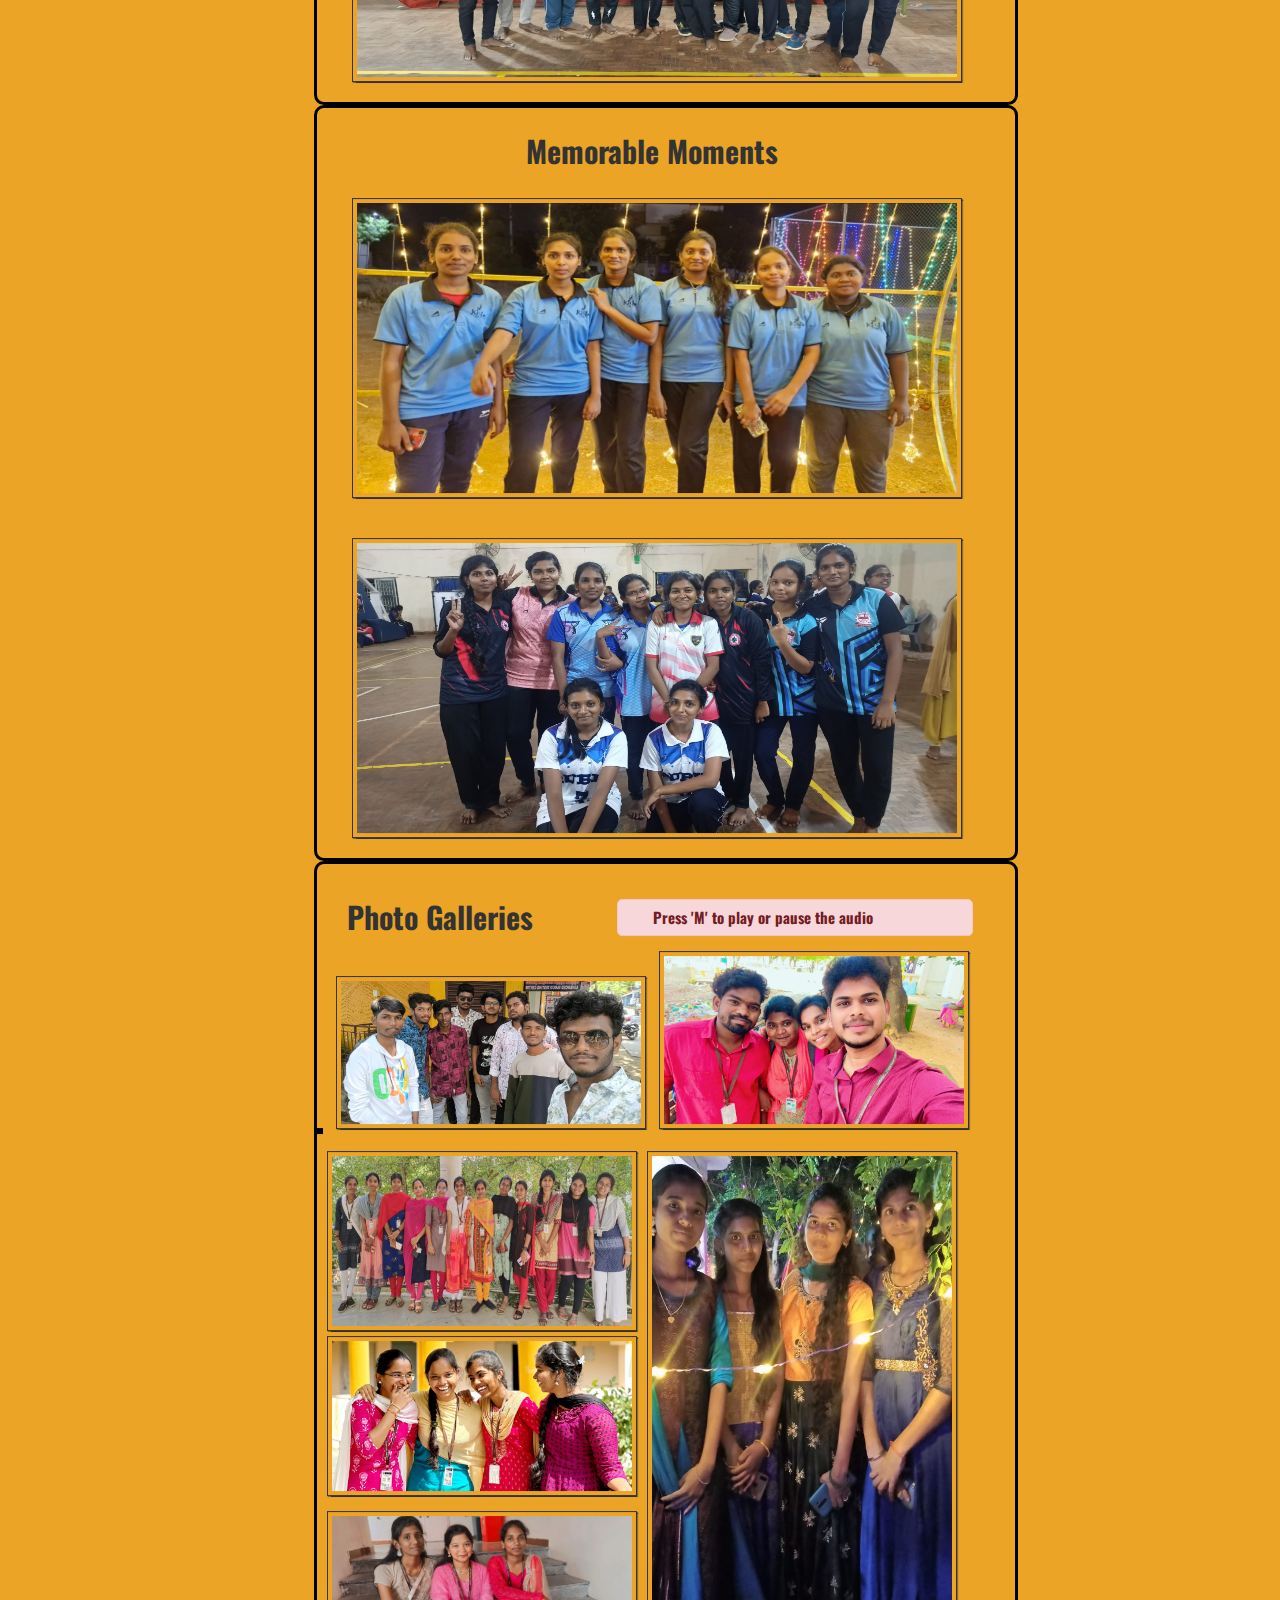
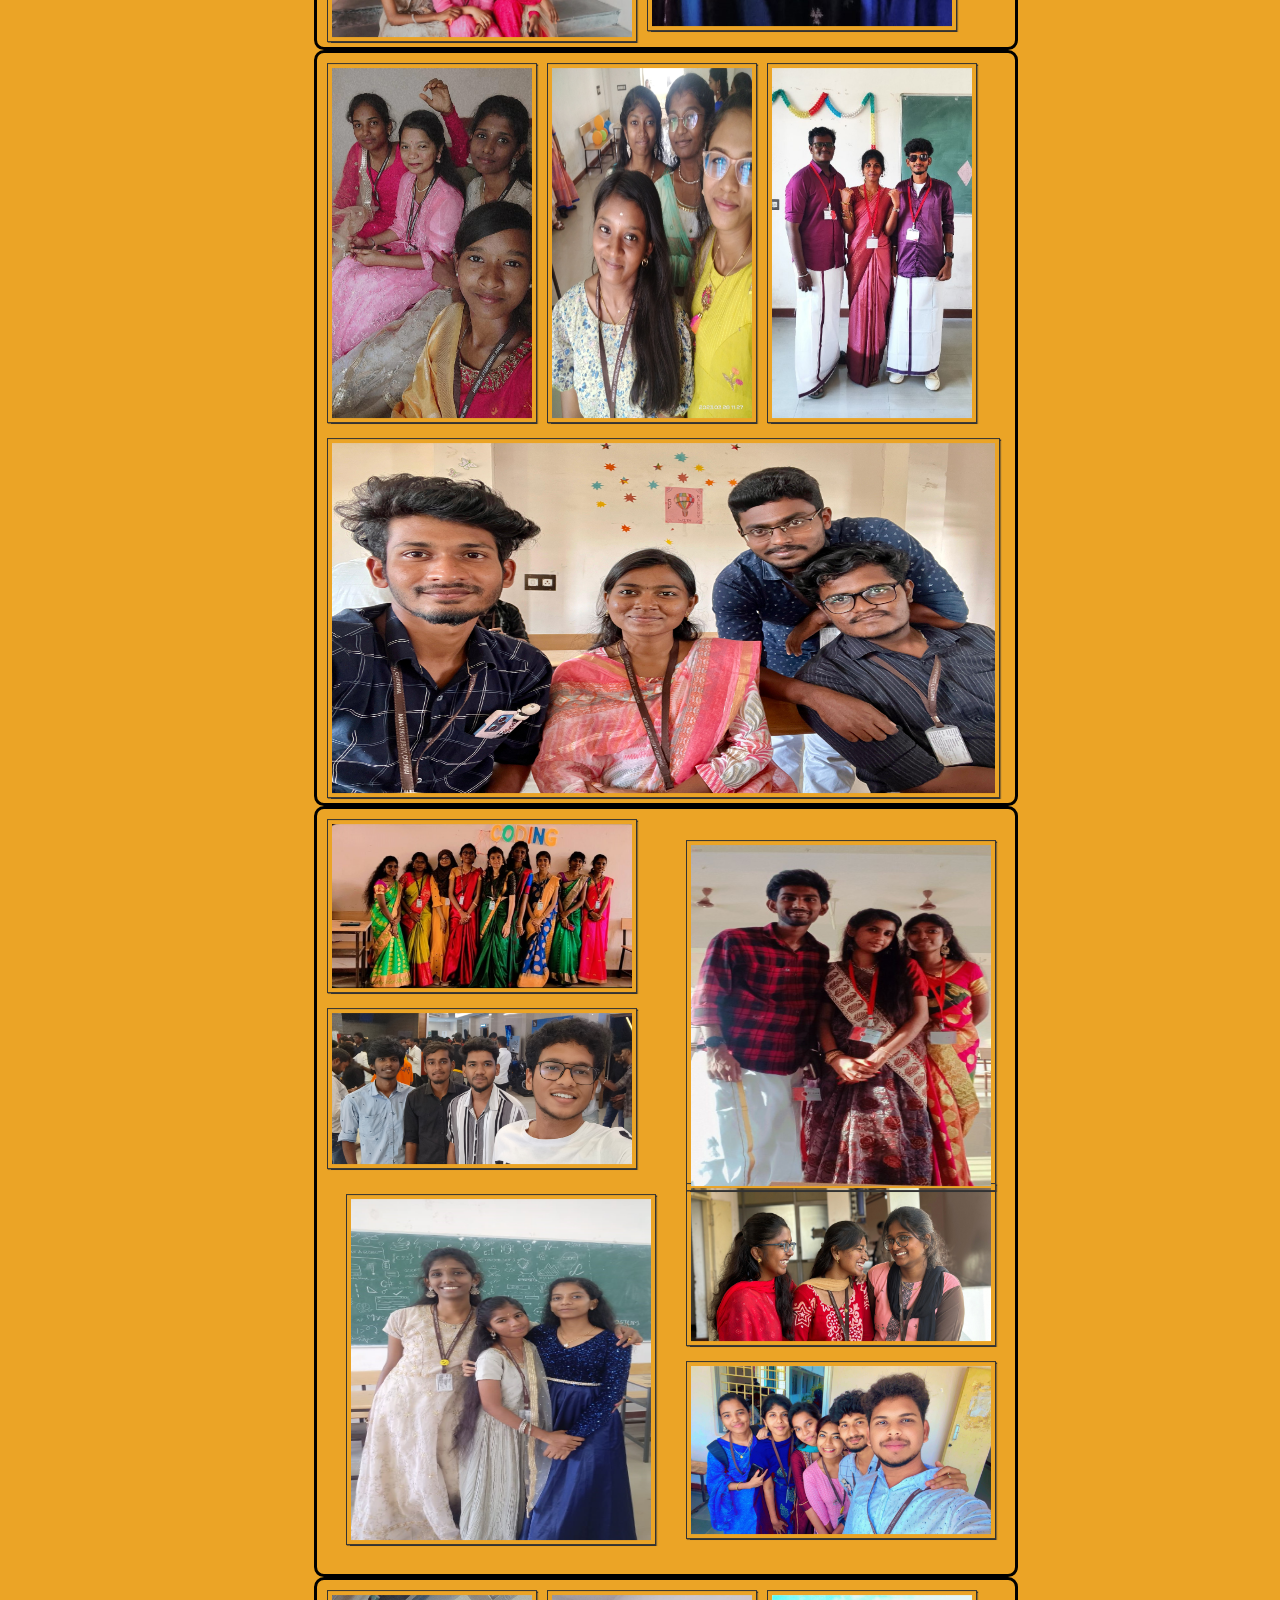
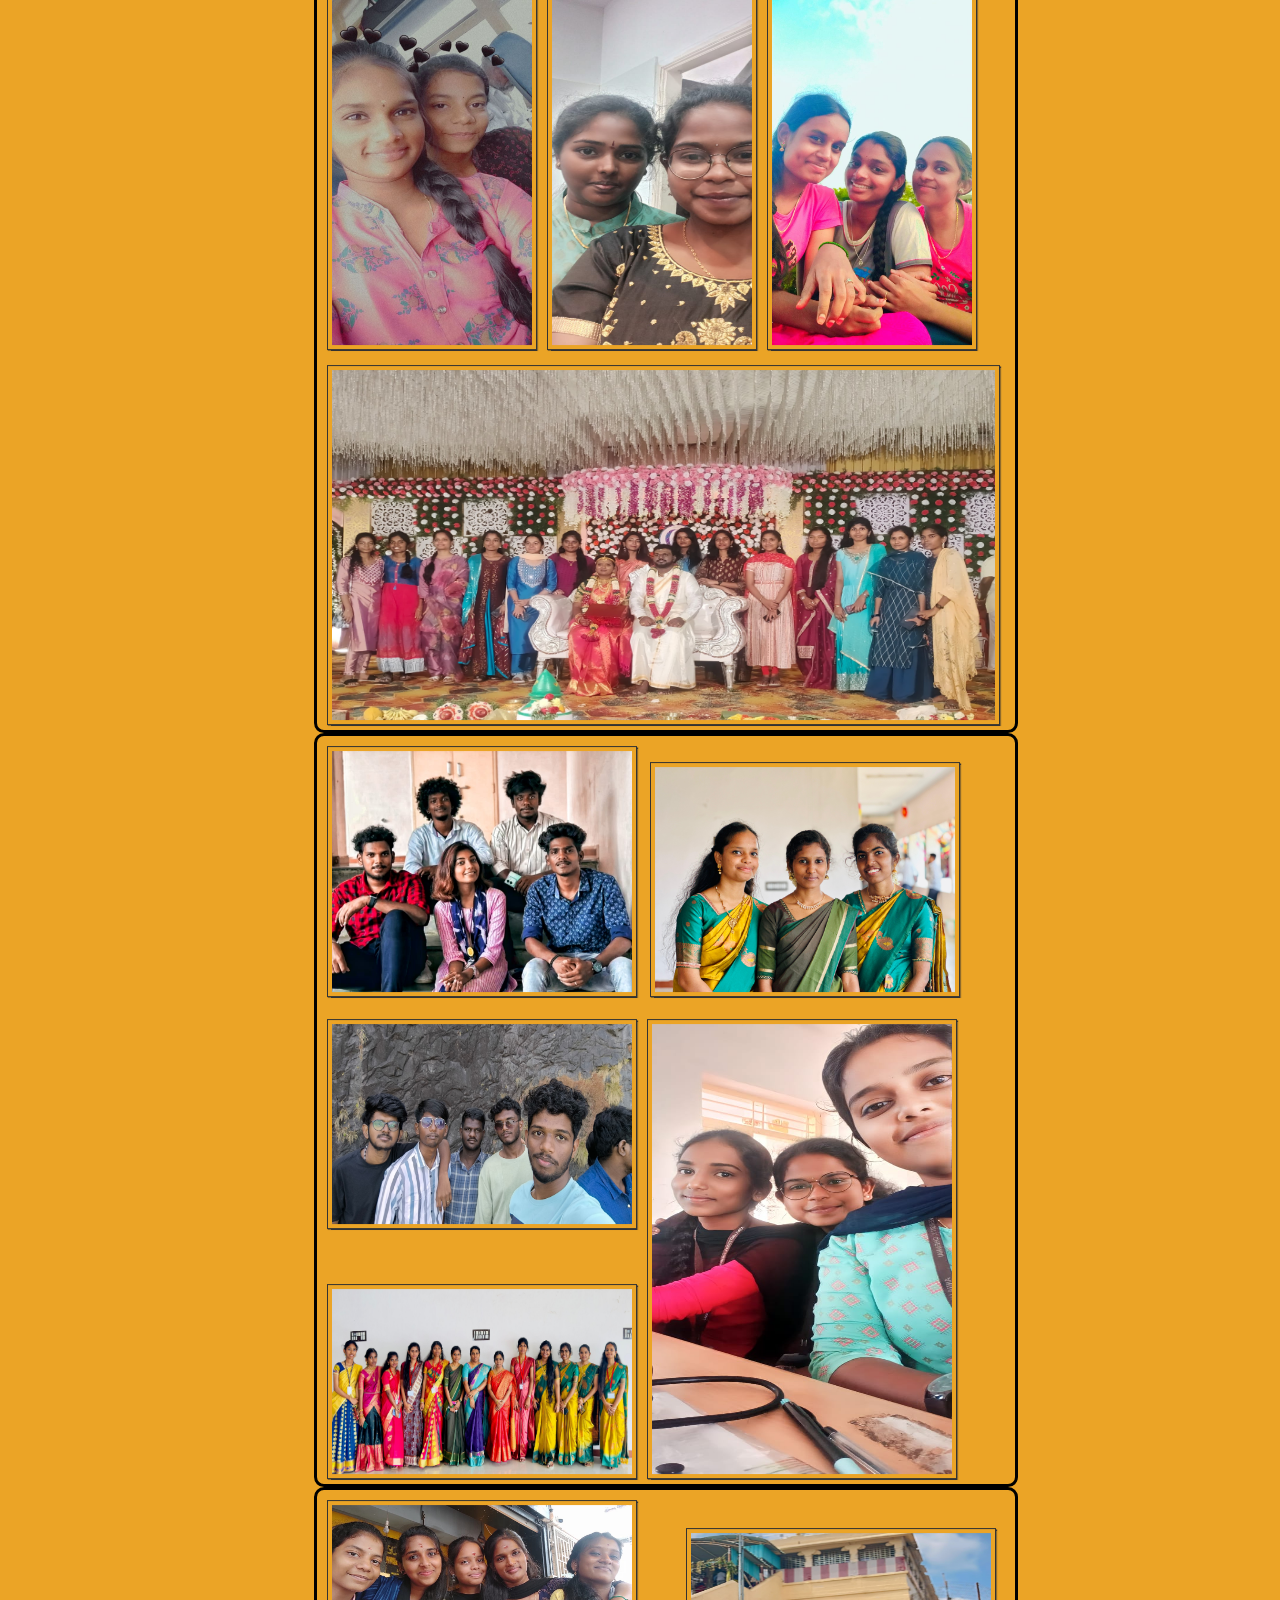
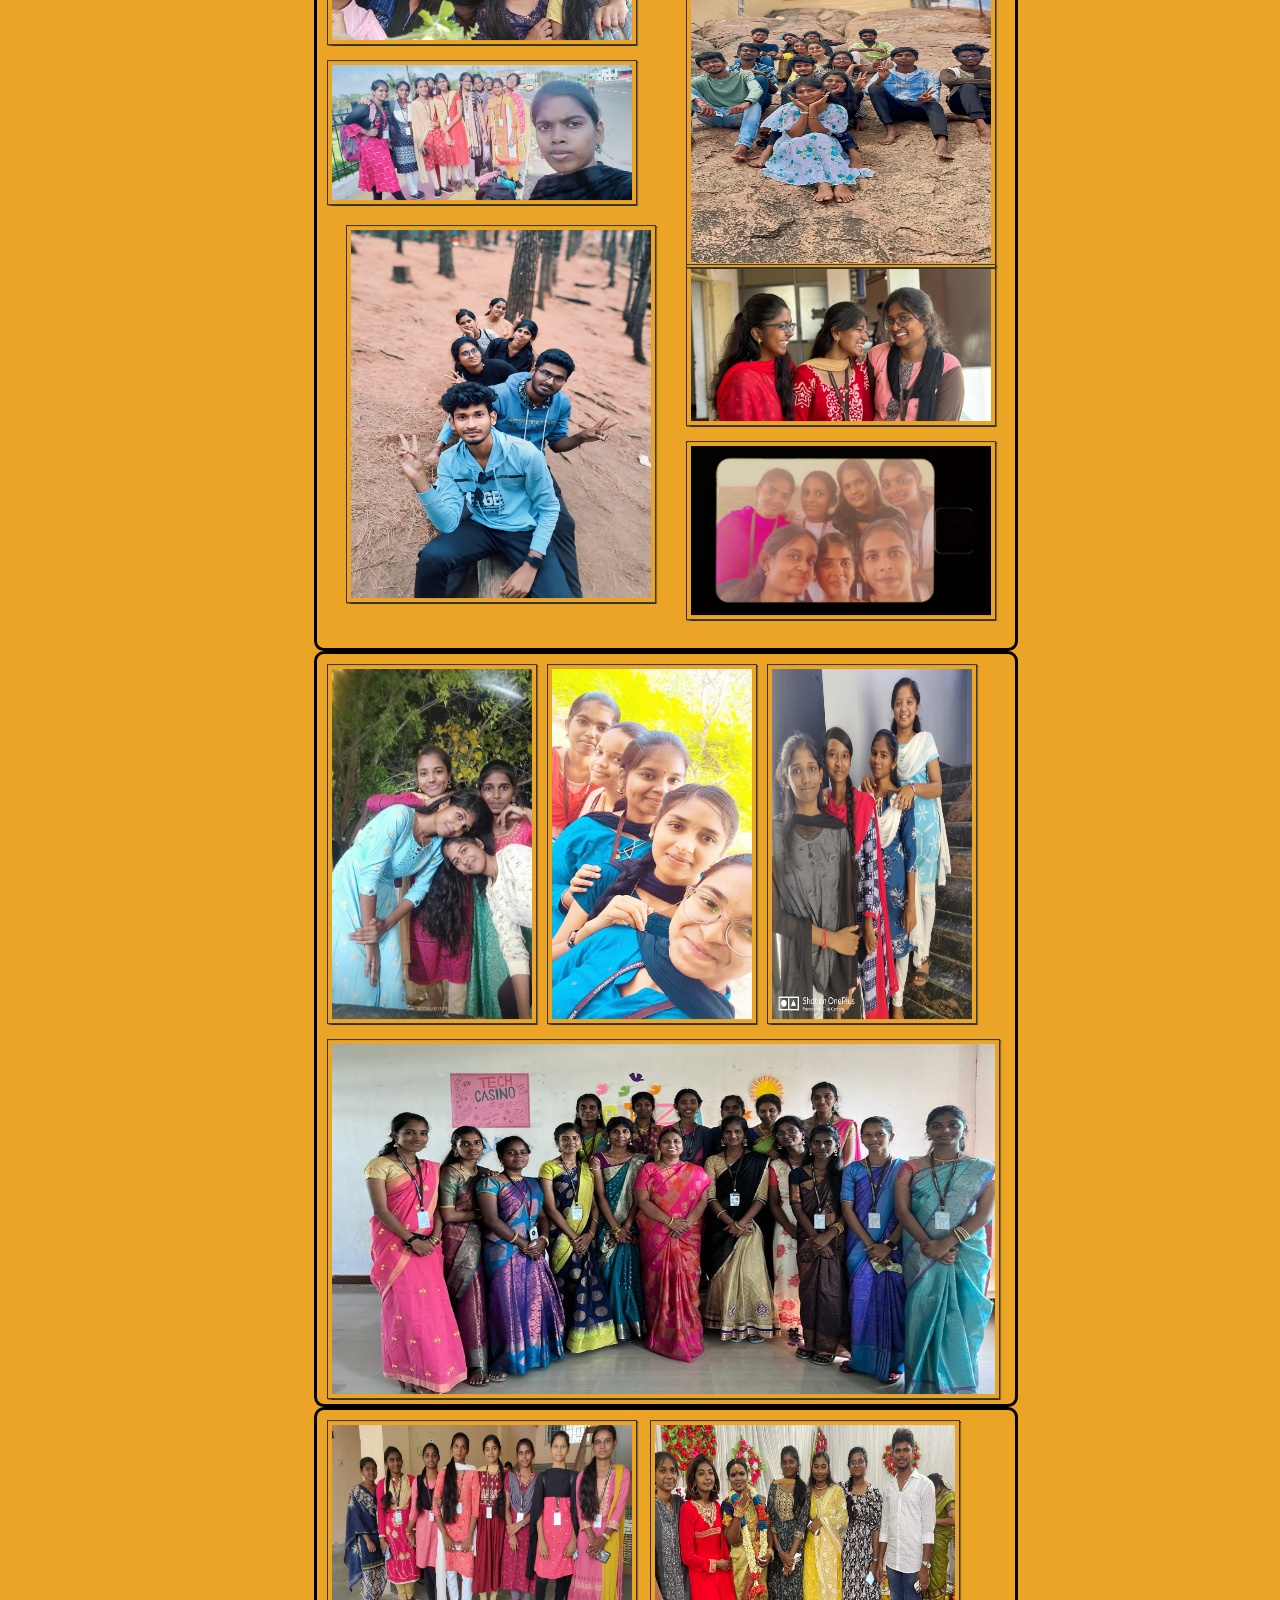
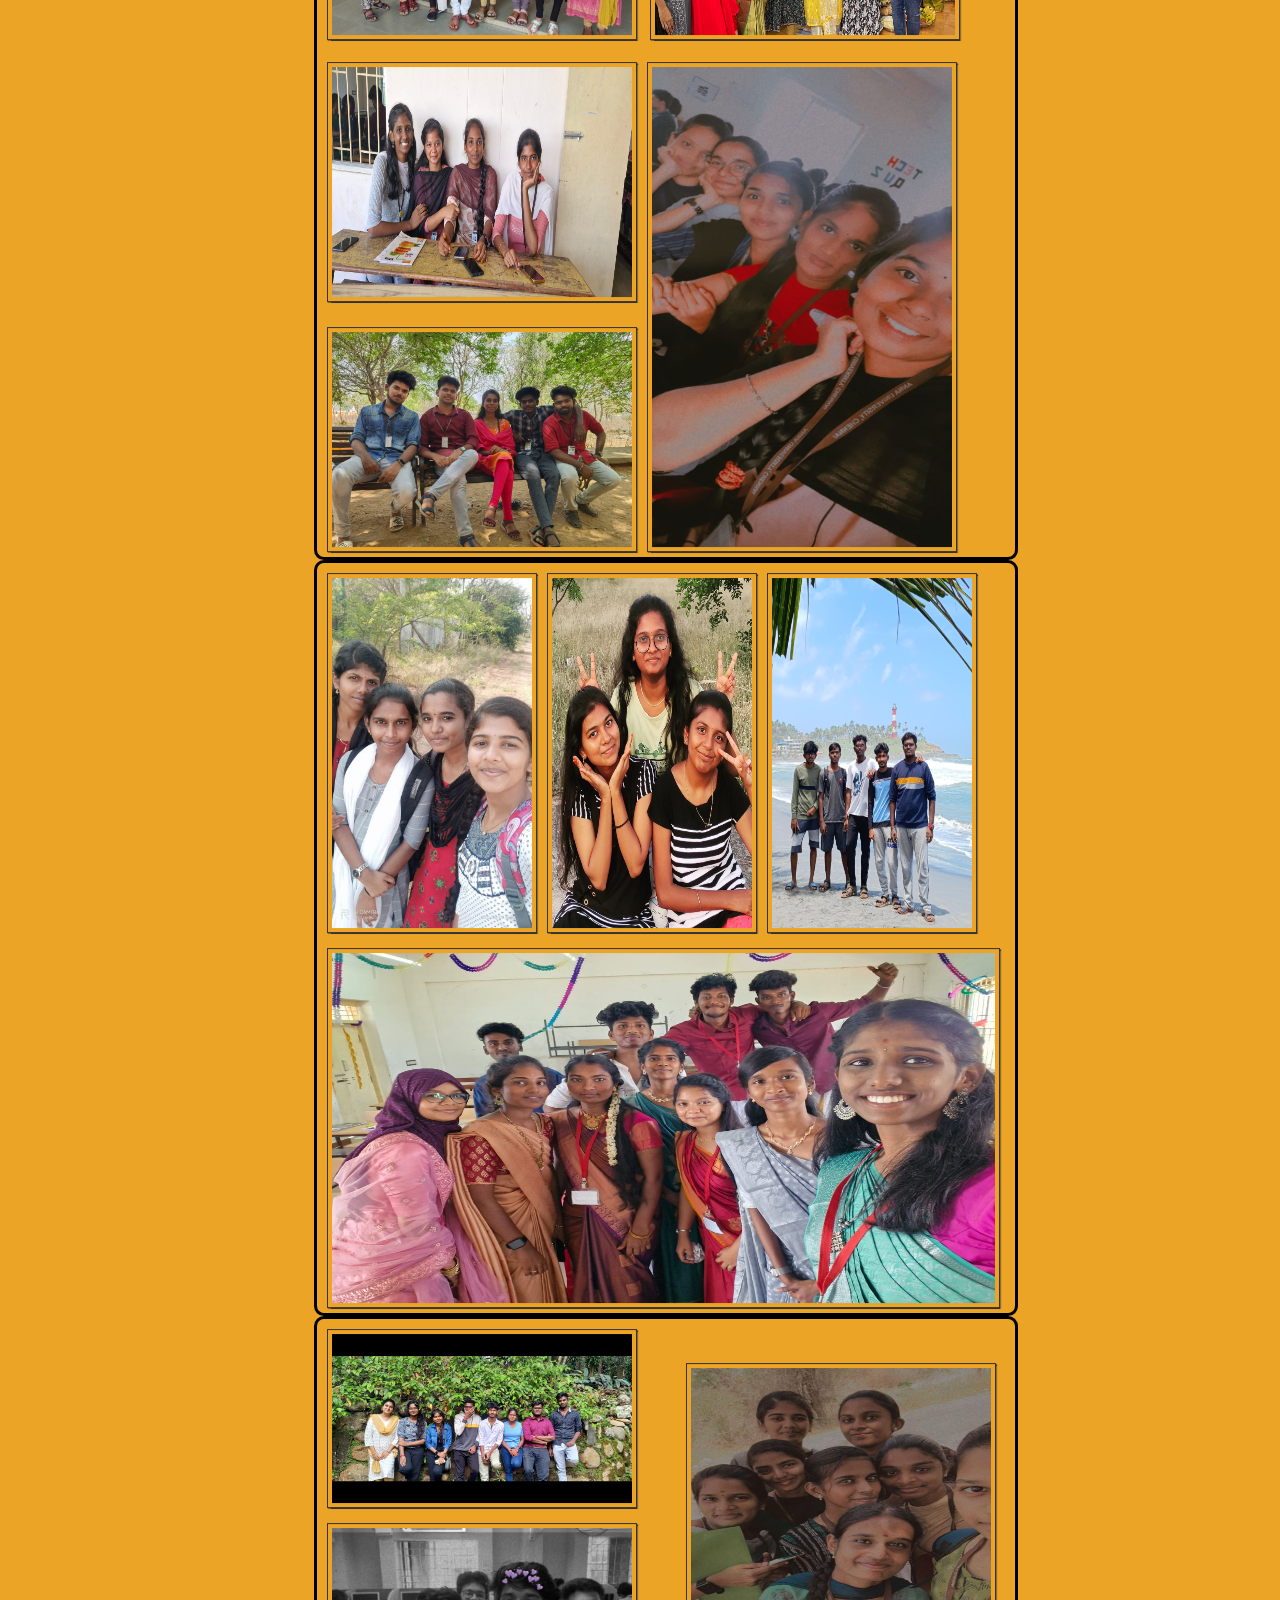
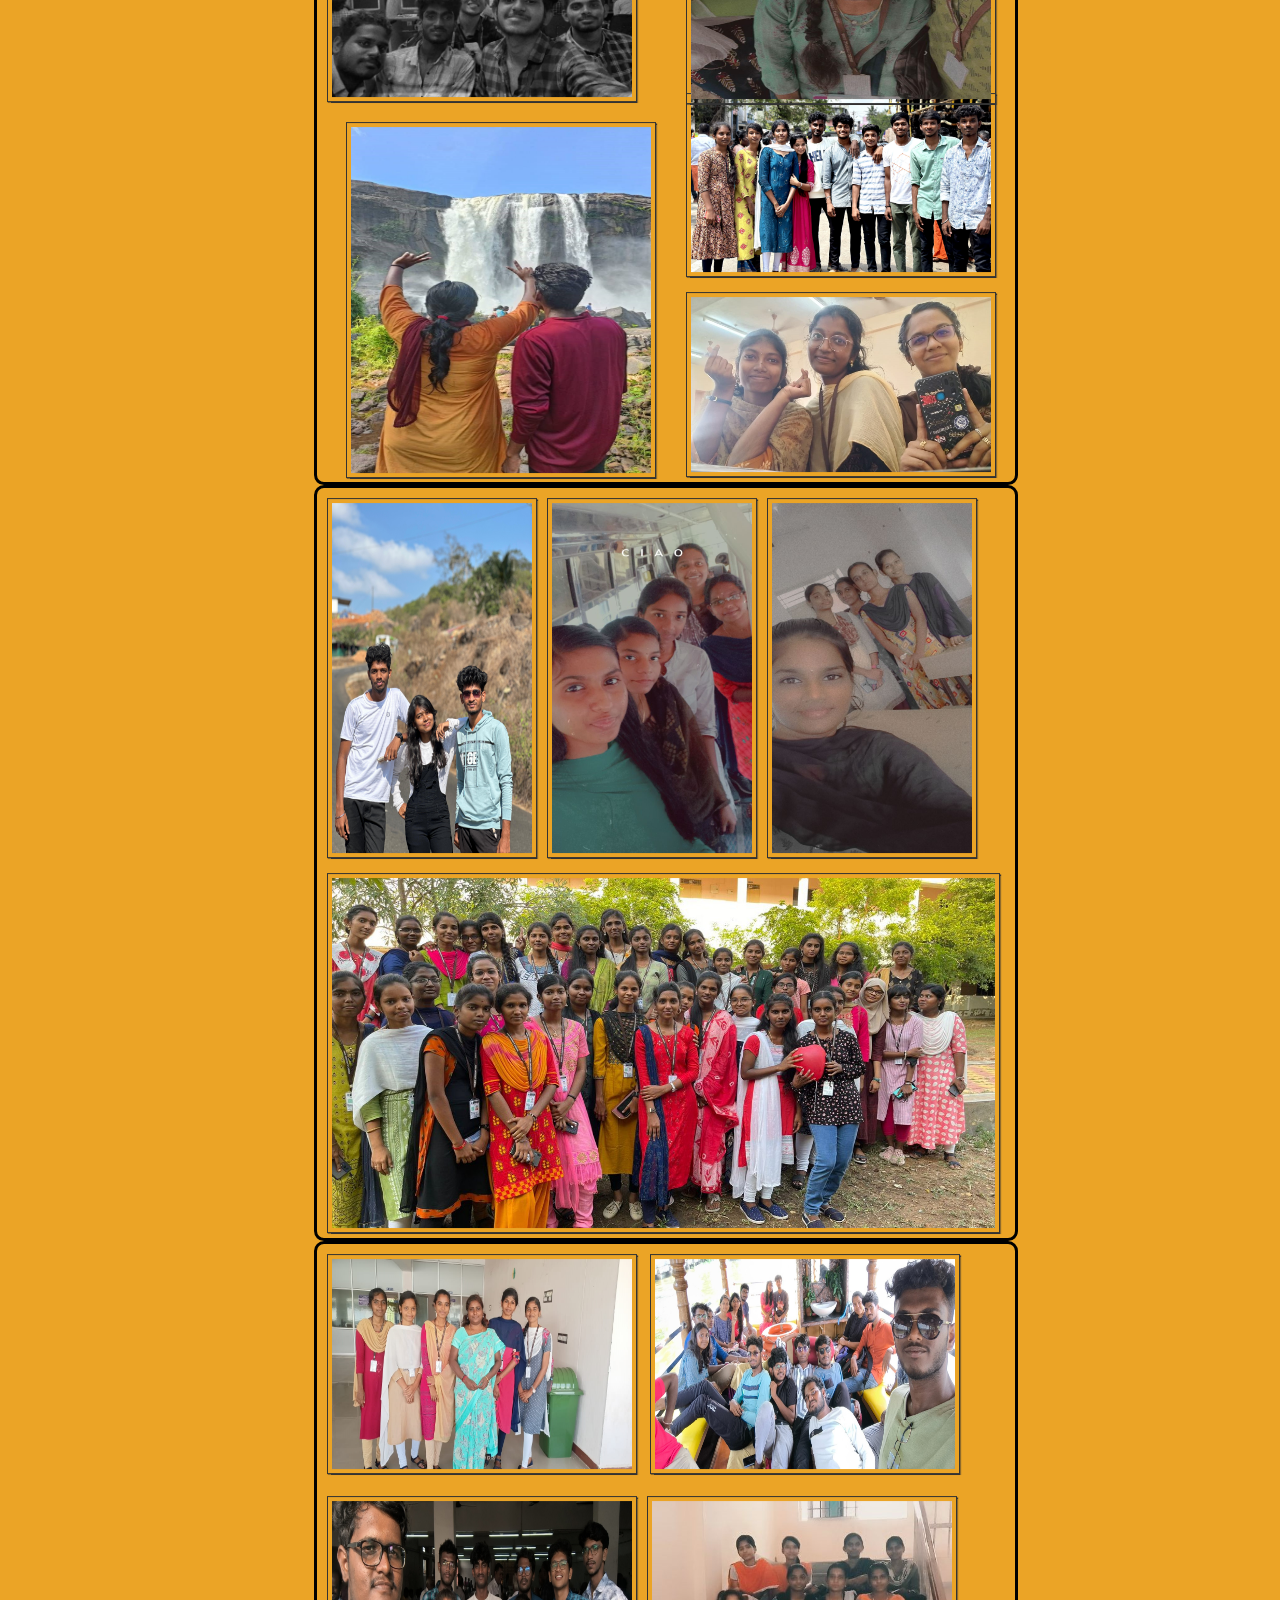
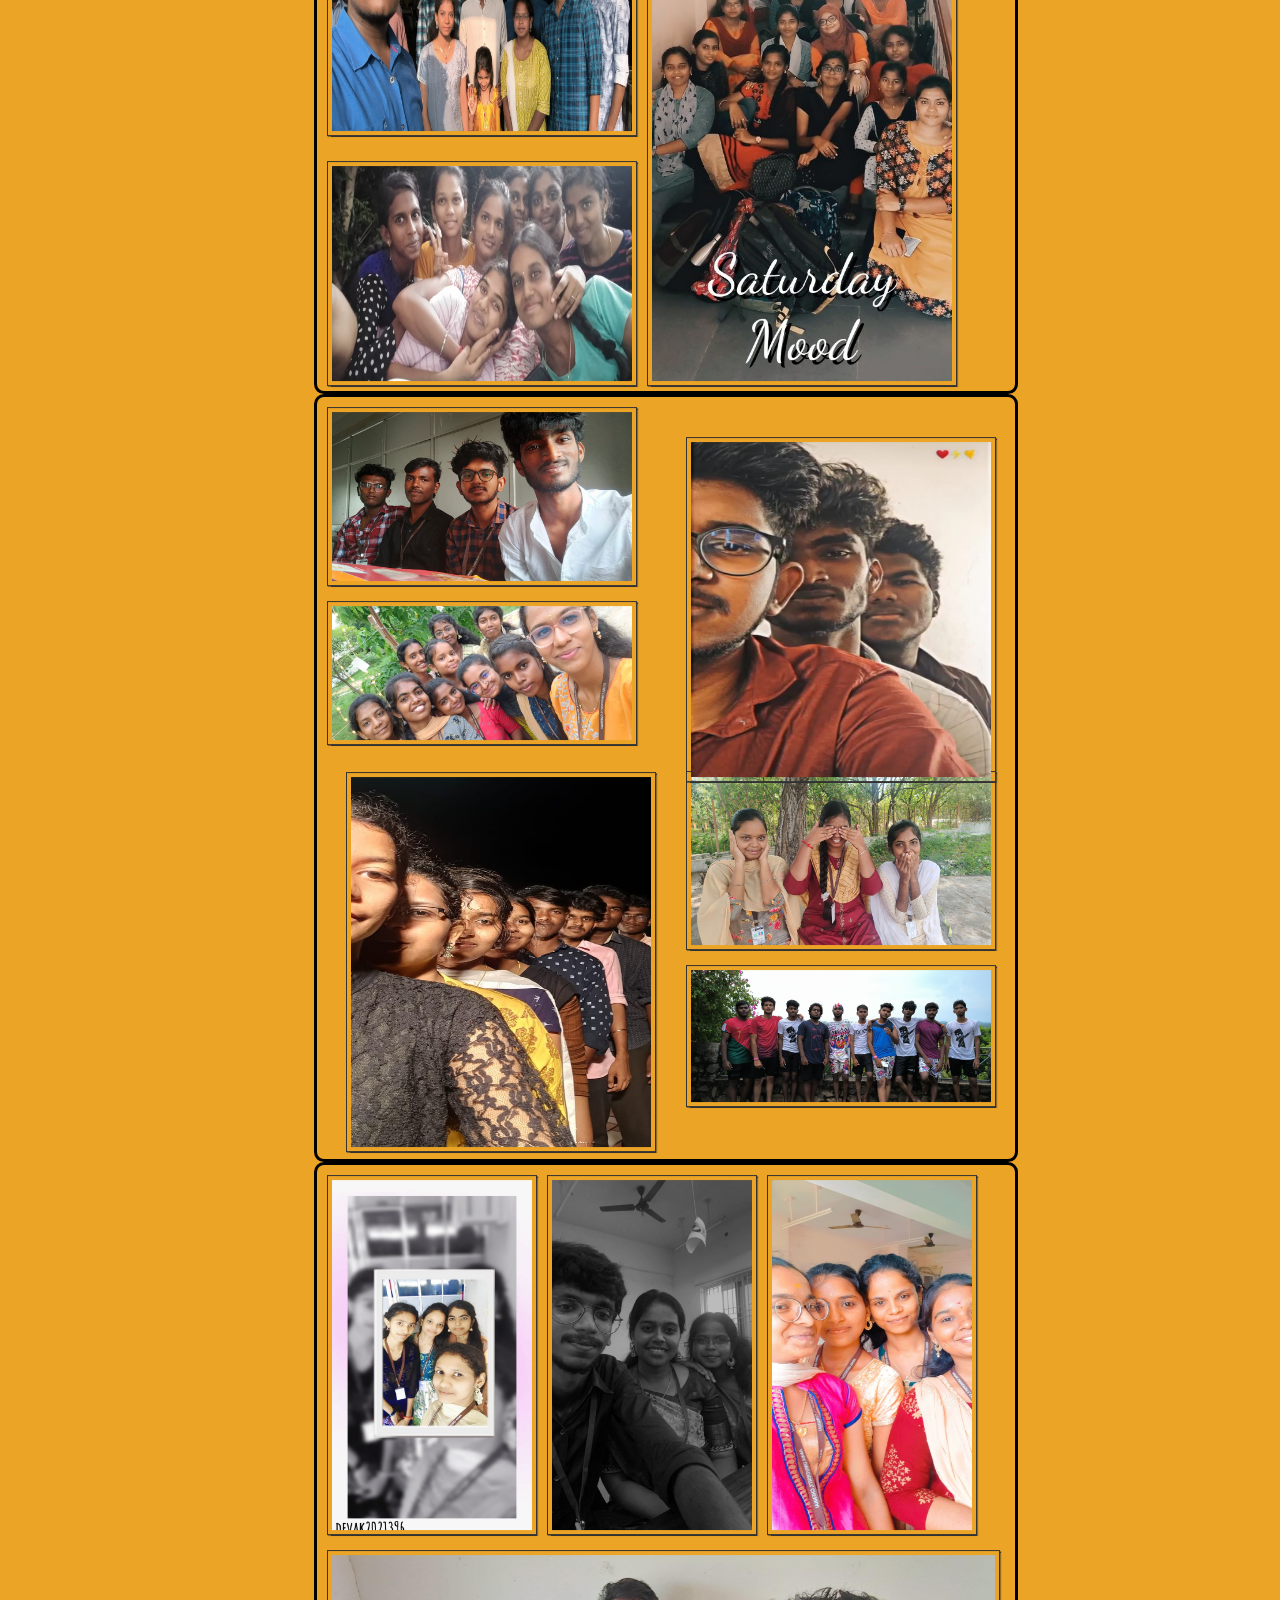
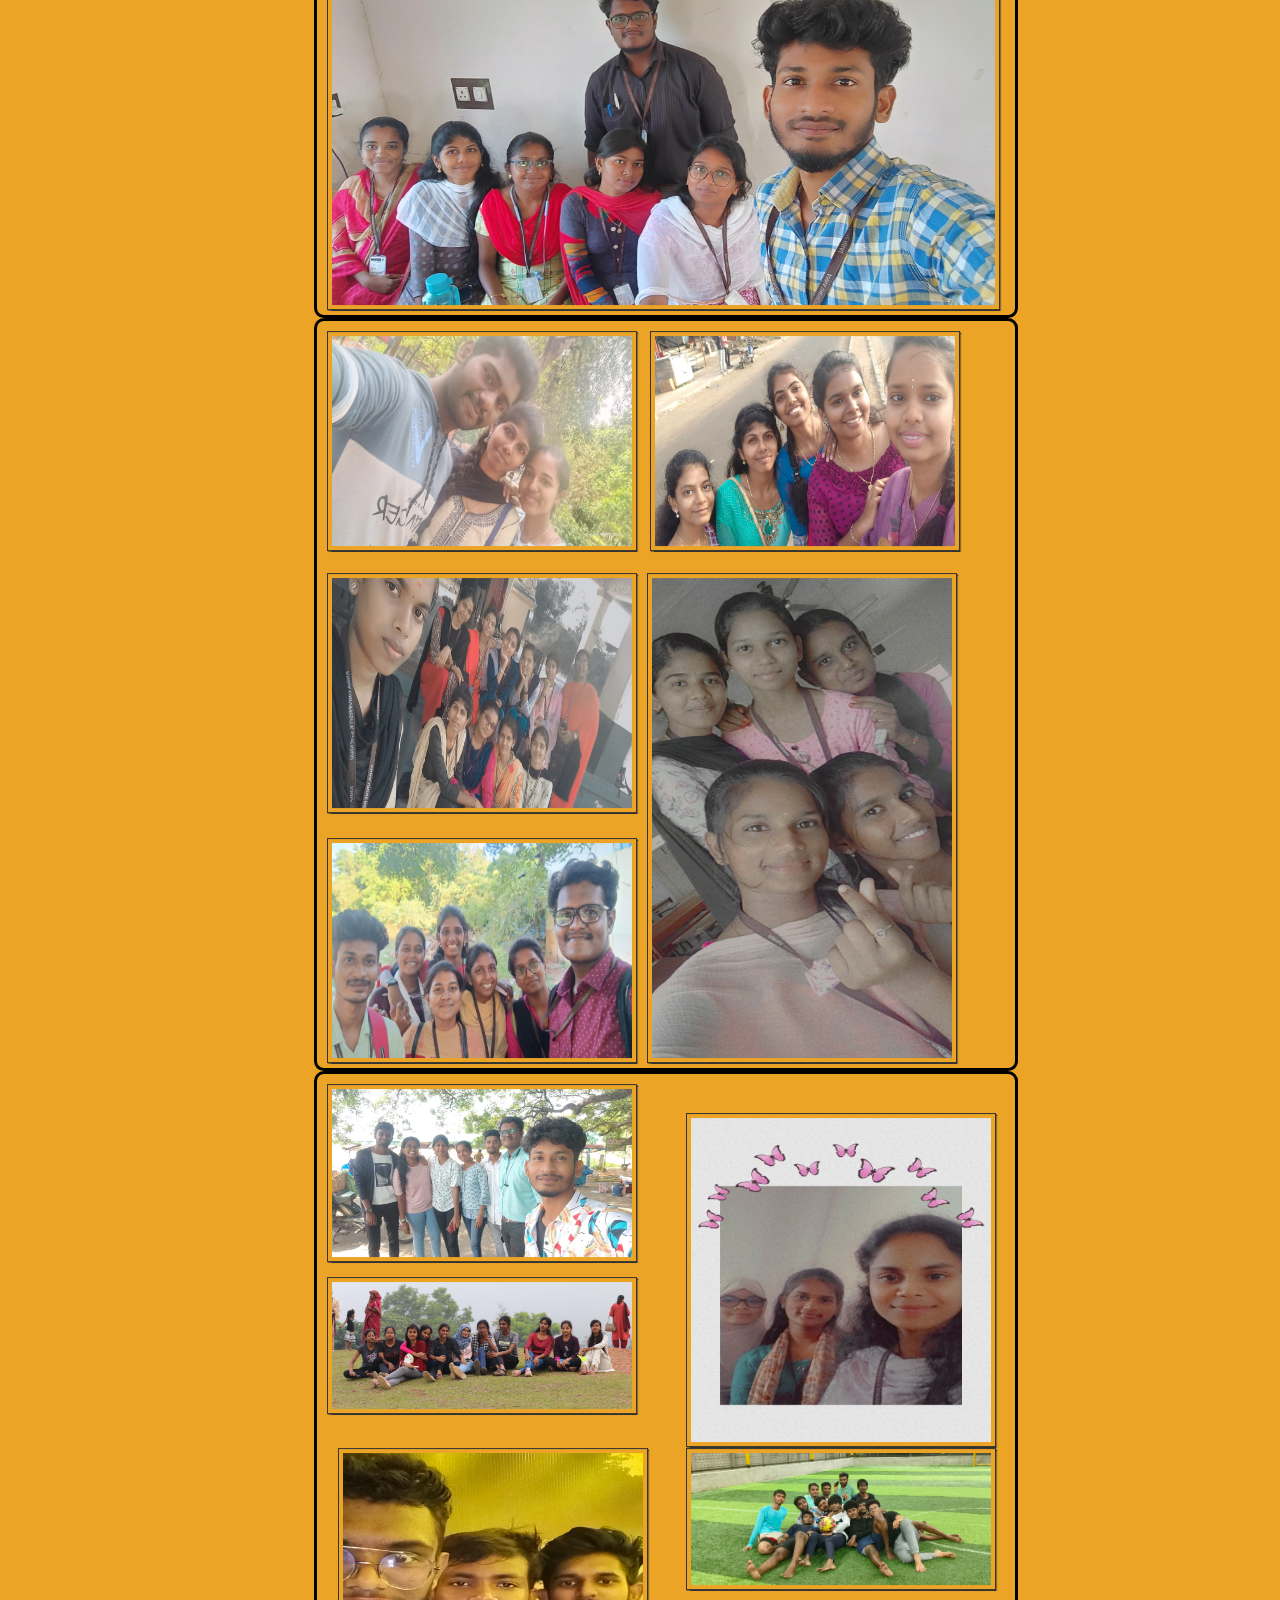
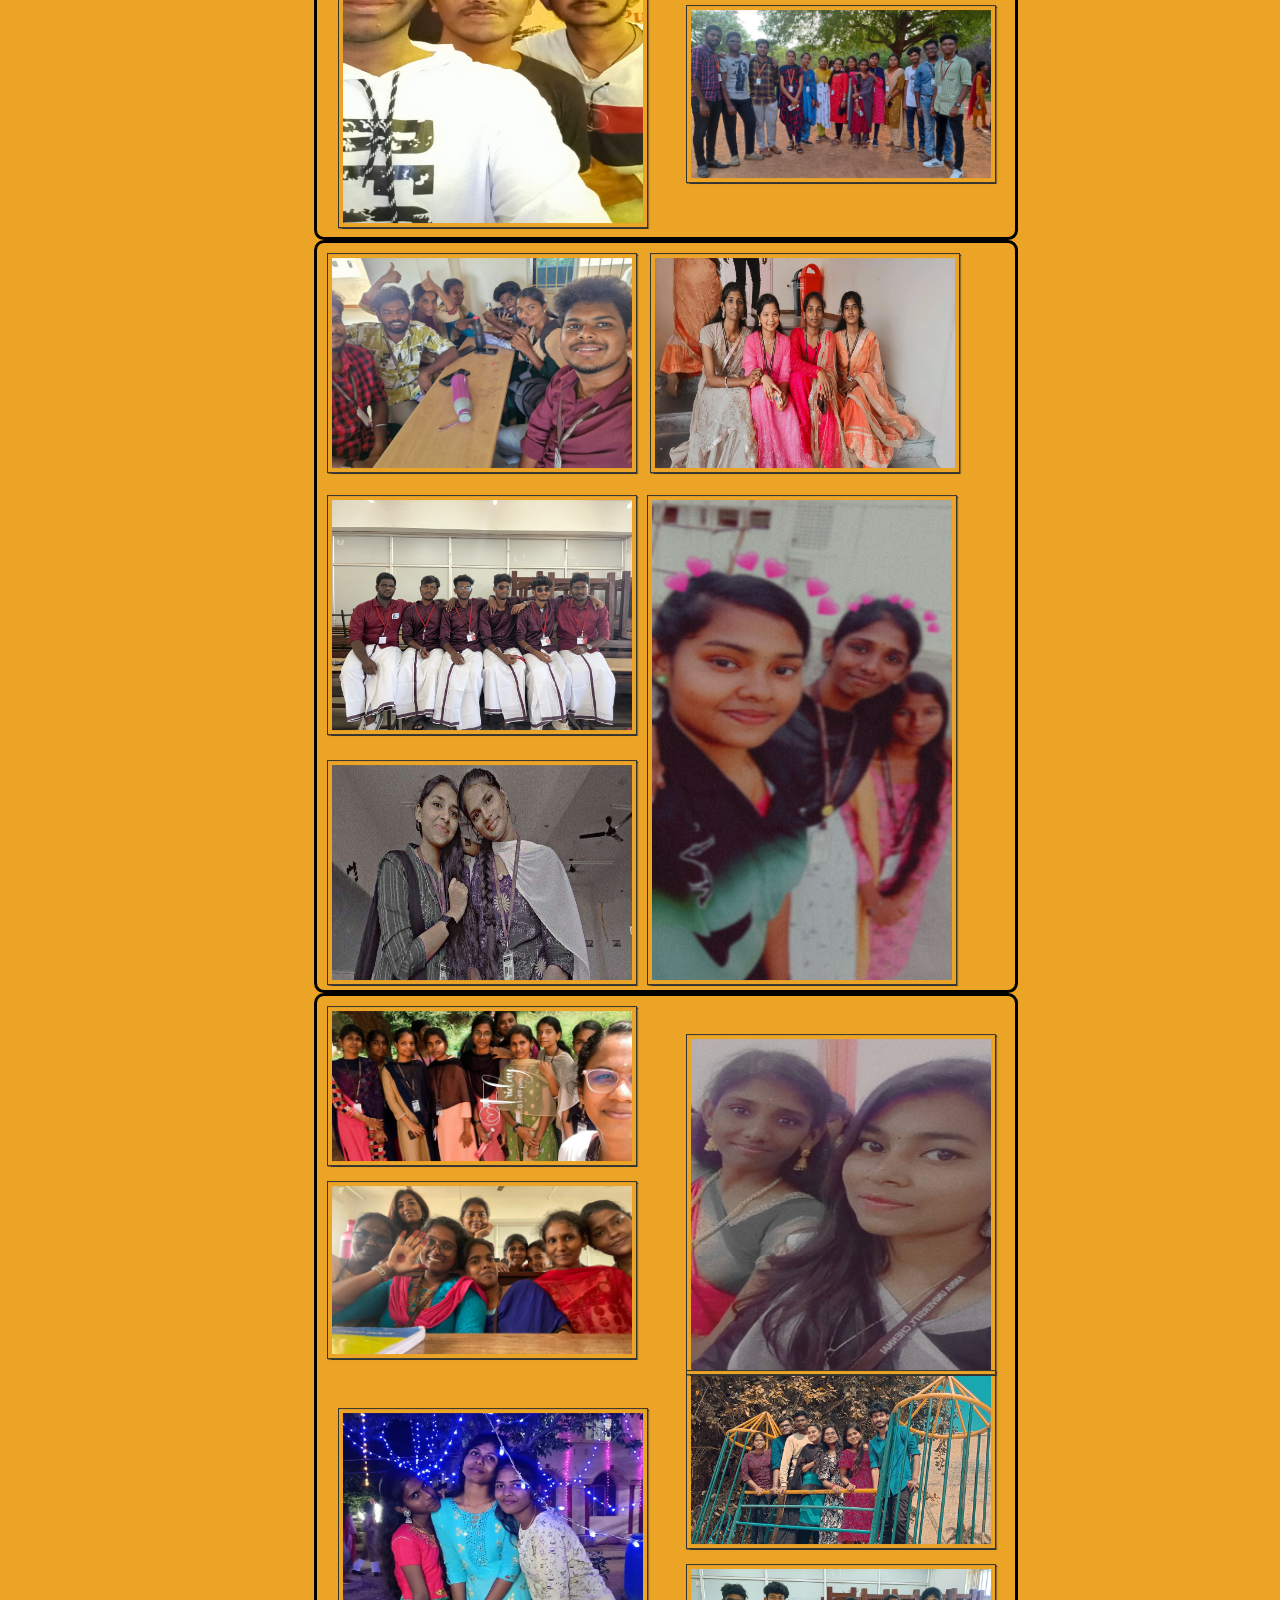
==== commit 783d3b41: "Update book.html" ====
--- a/book.html
+++ b/book.html
@@ -22,6 +22,9 @@
 	<div class="book_wrapper">
 		<div id="mybook">
 			<div class="b-load">
+				<div id="loader">
+					<img src="images/giphy.gif" alt="Loading...">
+				</div>
 				<div id="page1" style="position: absolute; top: 1%; left: 0; width: 127%; height: 100%;">
 					<img width="100%" src="images/page1.png" alt="" />
 					<div
@@ -39,7 +42,7 @@
 				</div>
 				<div id="page3">
 					<div class="contents">
-						<h2 style="margin-left: 40px;font-size: 20px;margin-top: 1%;">Memories Index: A Tale of Goodbyes
+						<h2 style=" margin-left: 40px;font-size: 20px;margin-top: 1%;">Memories Index: A Tale of Goodbyes
 						</h2>
 						<ul>
 							<li>&#10070;Introduction</li>
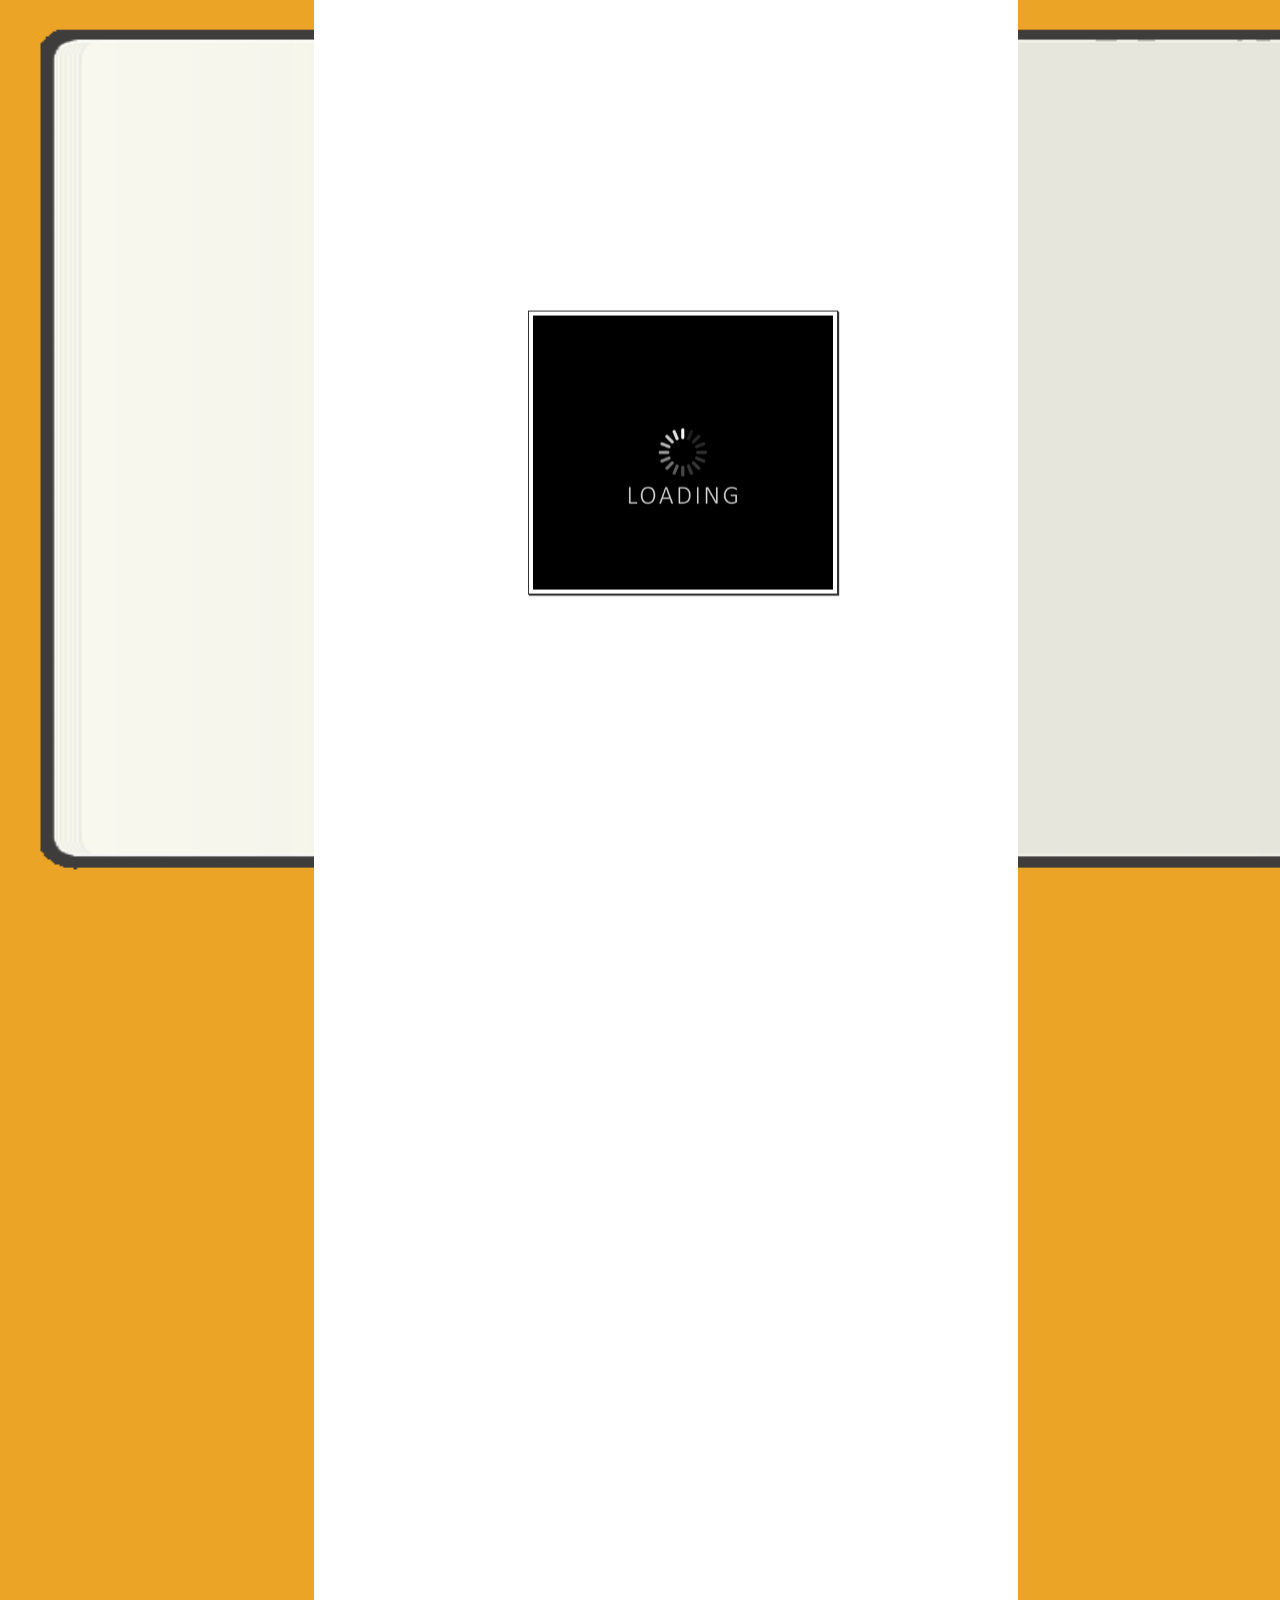
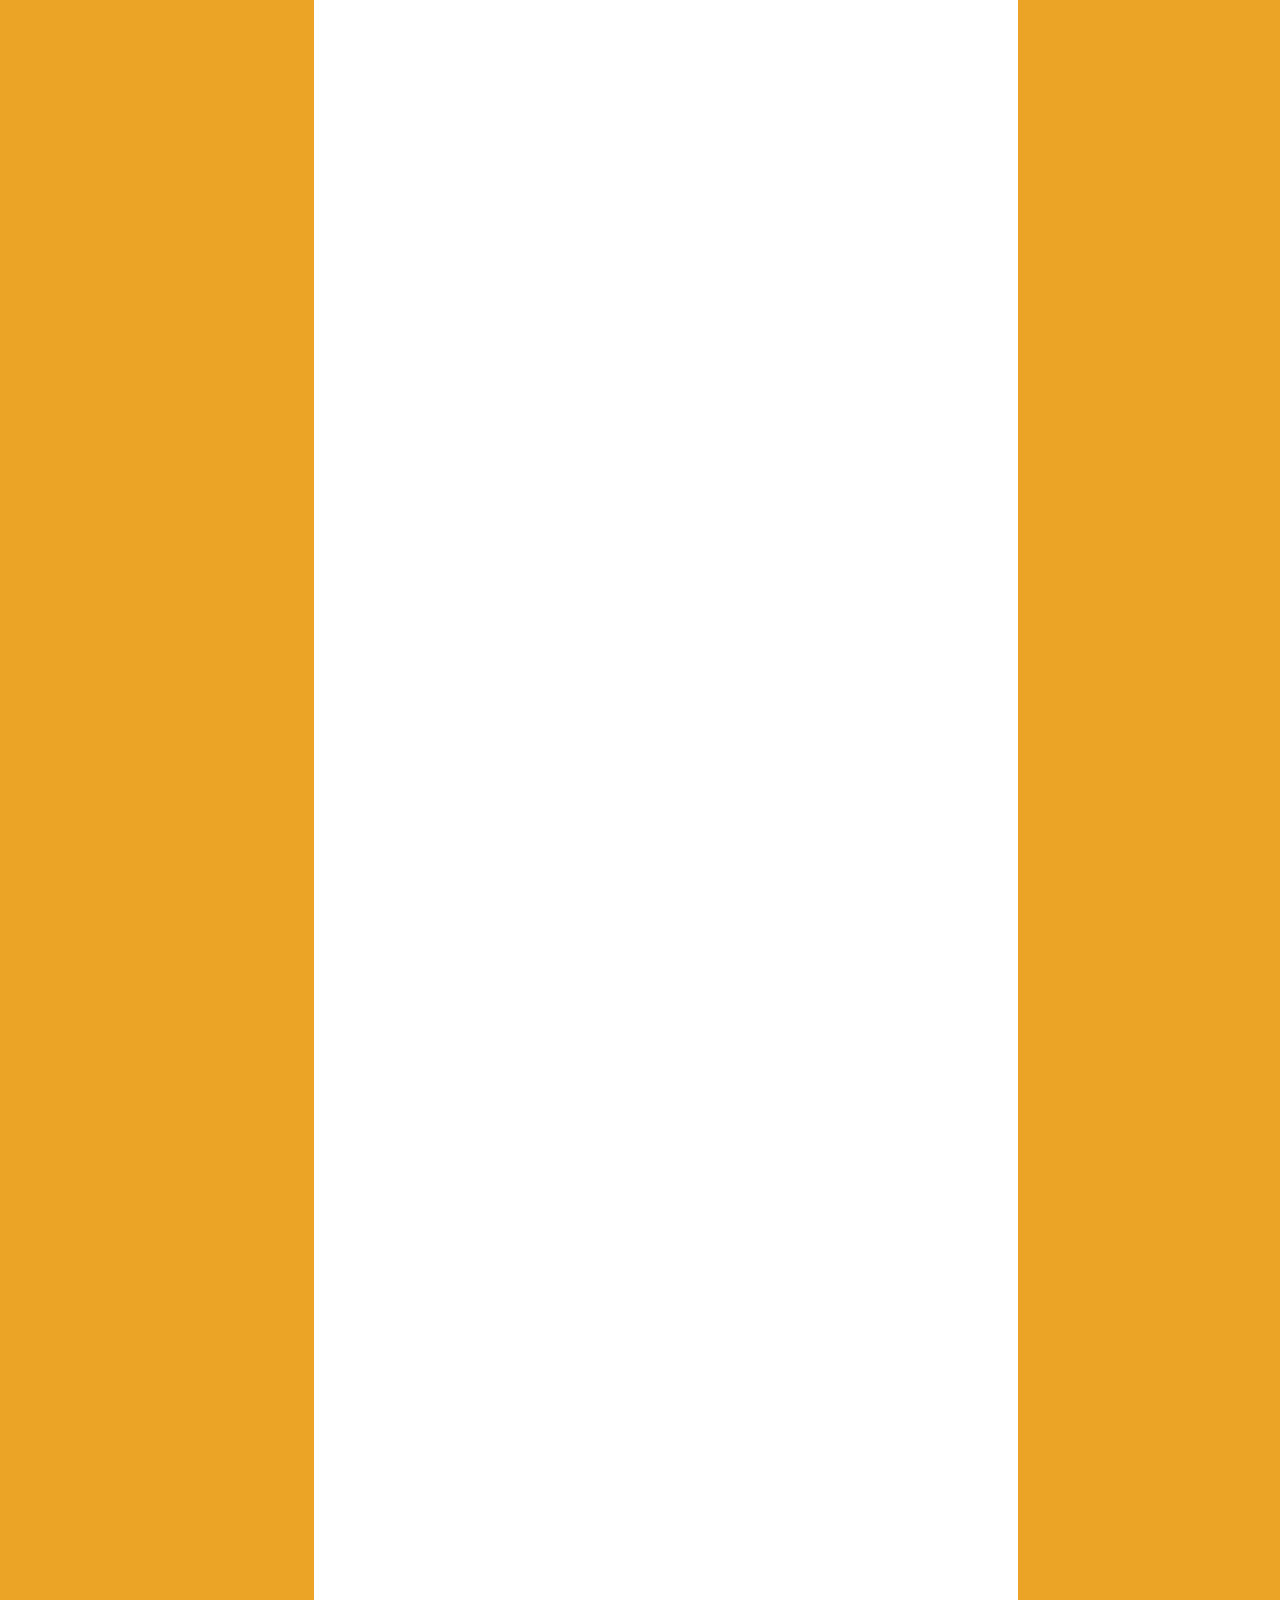
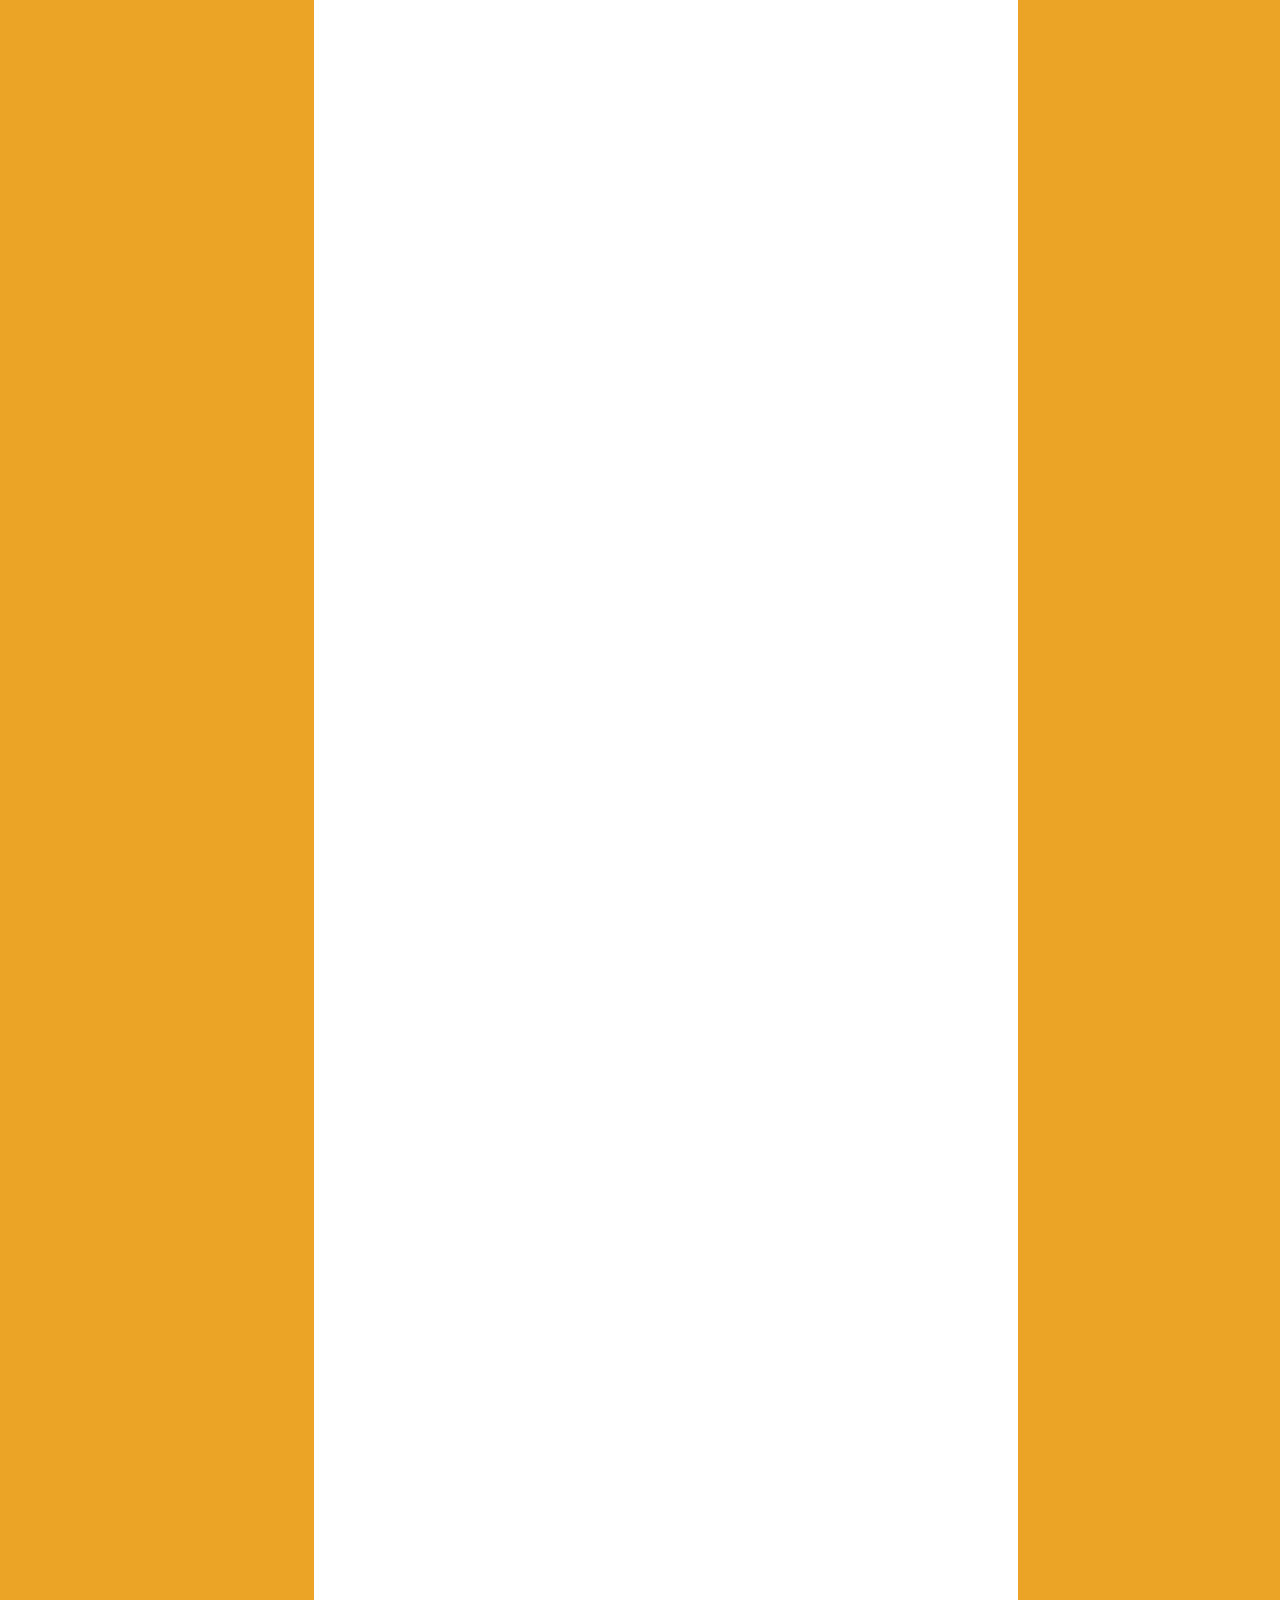
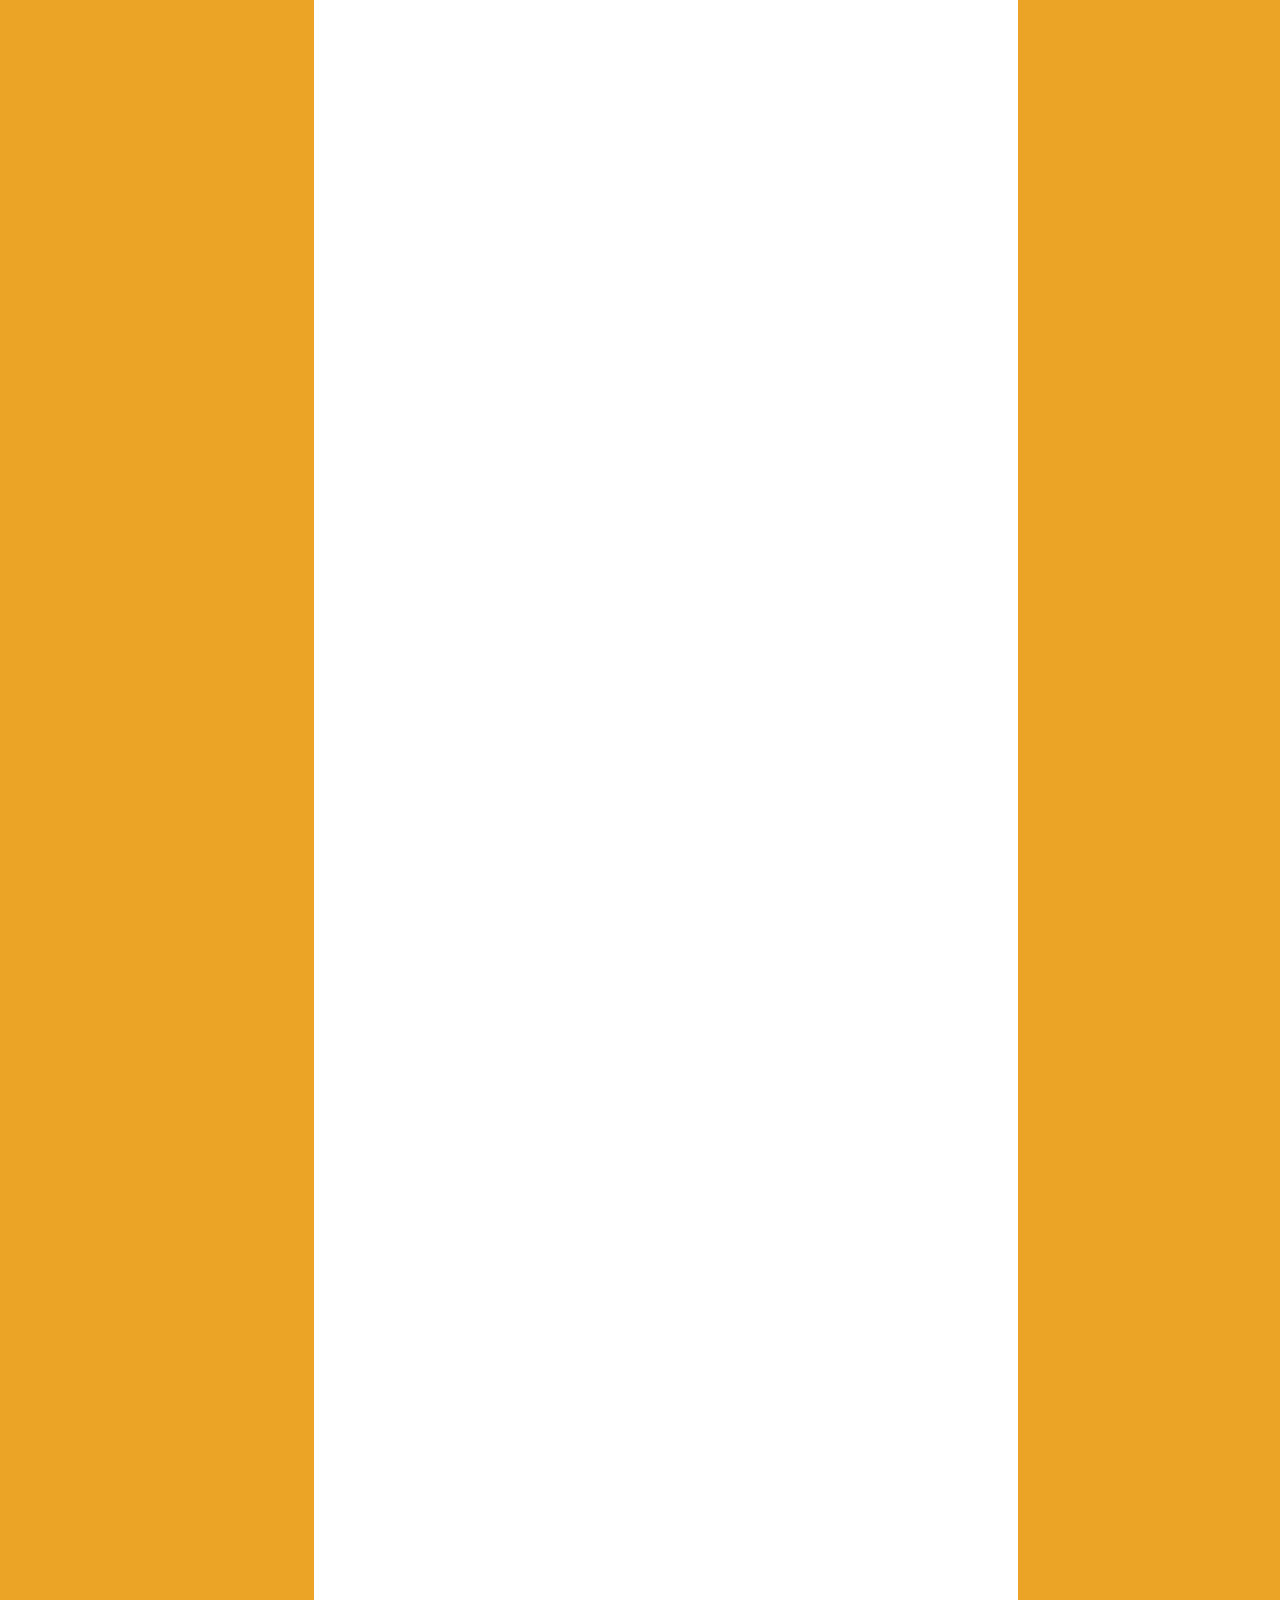
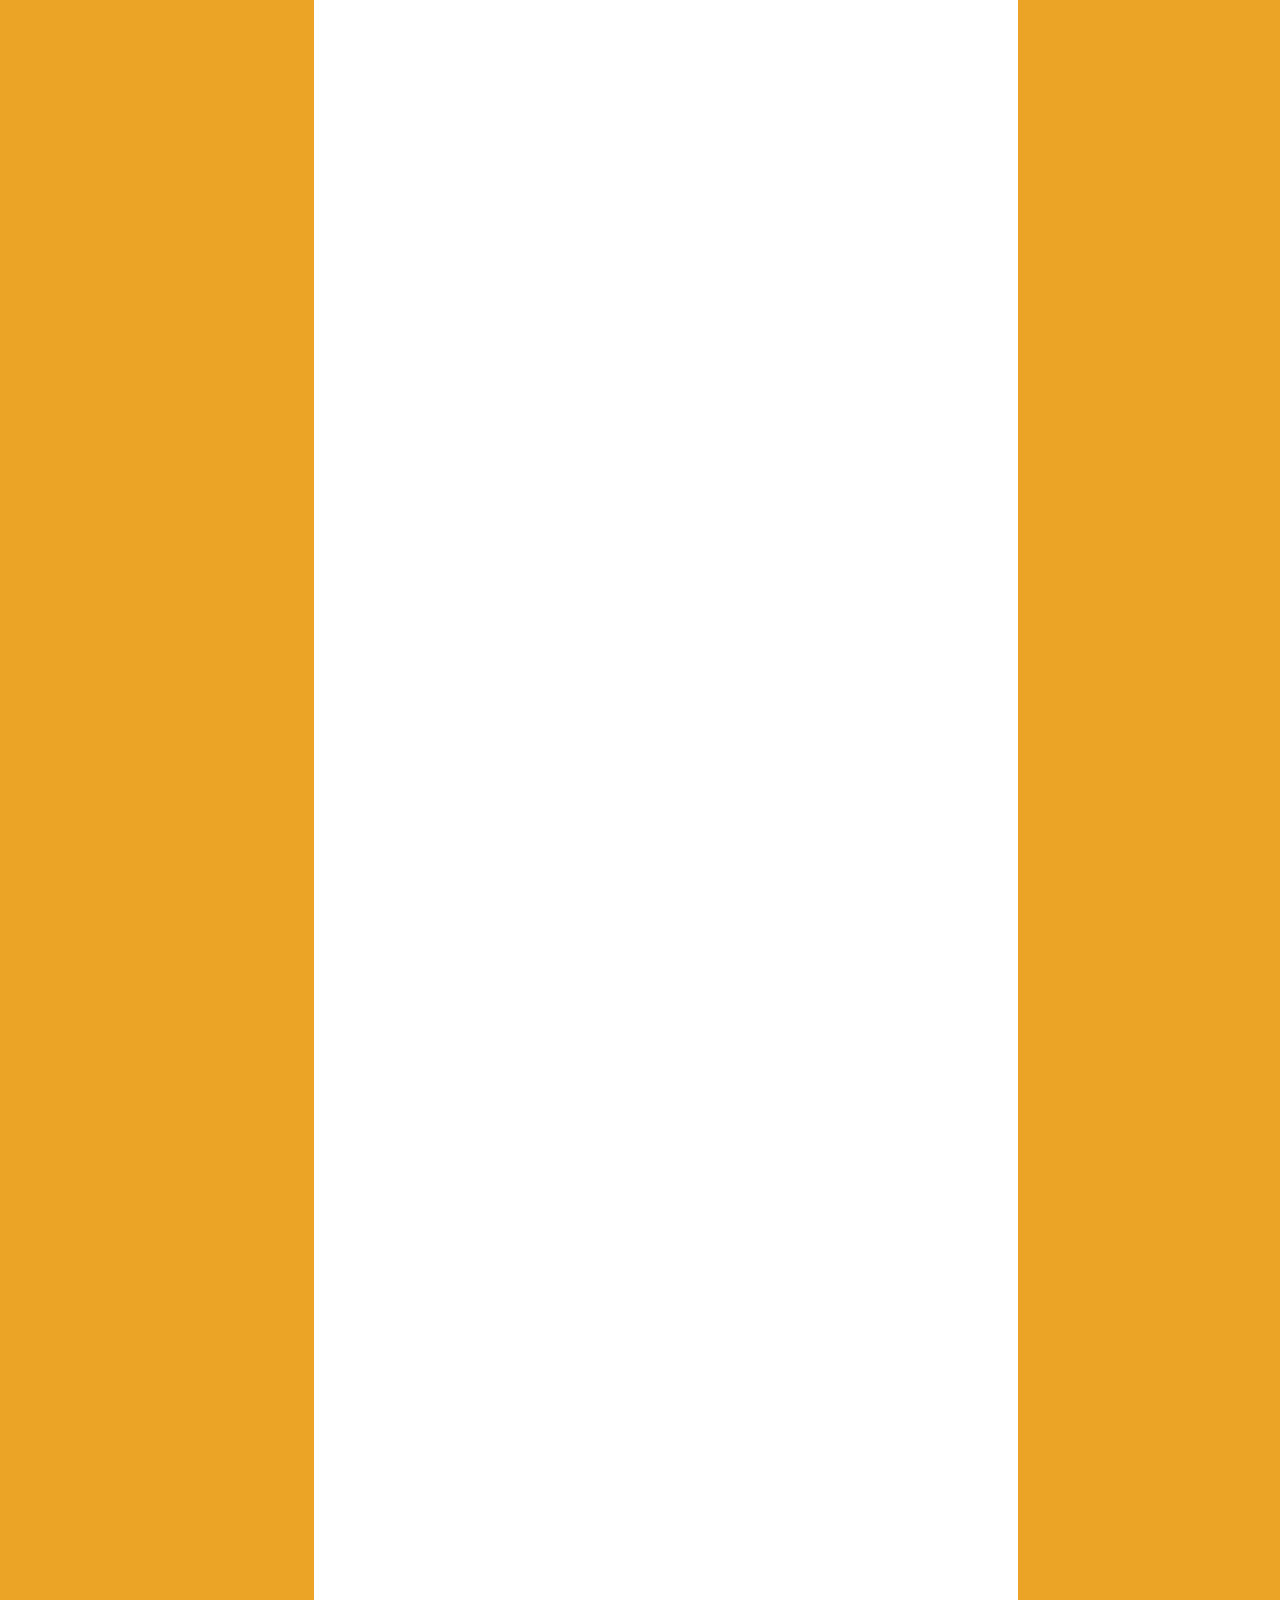
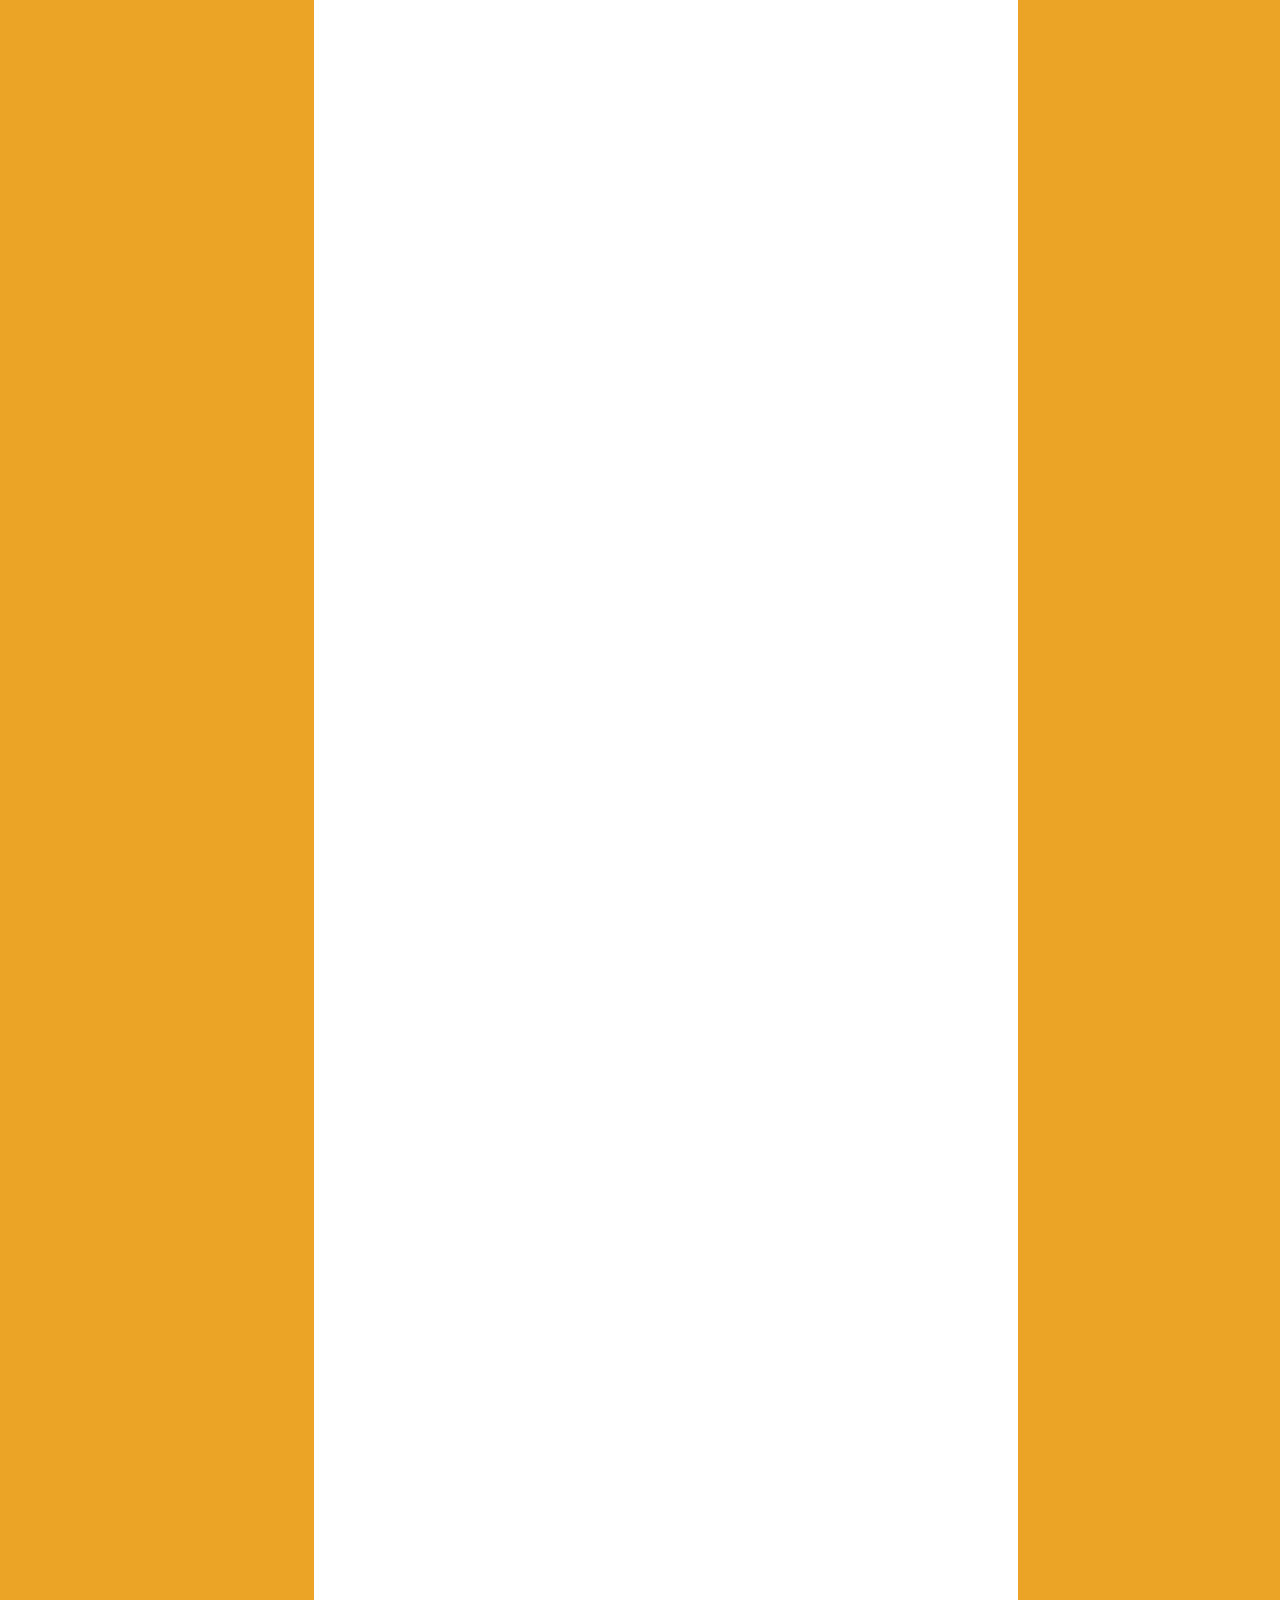
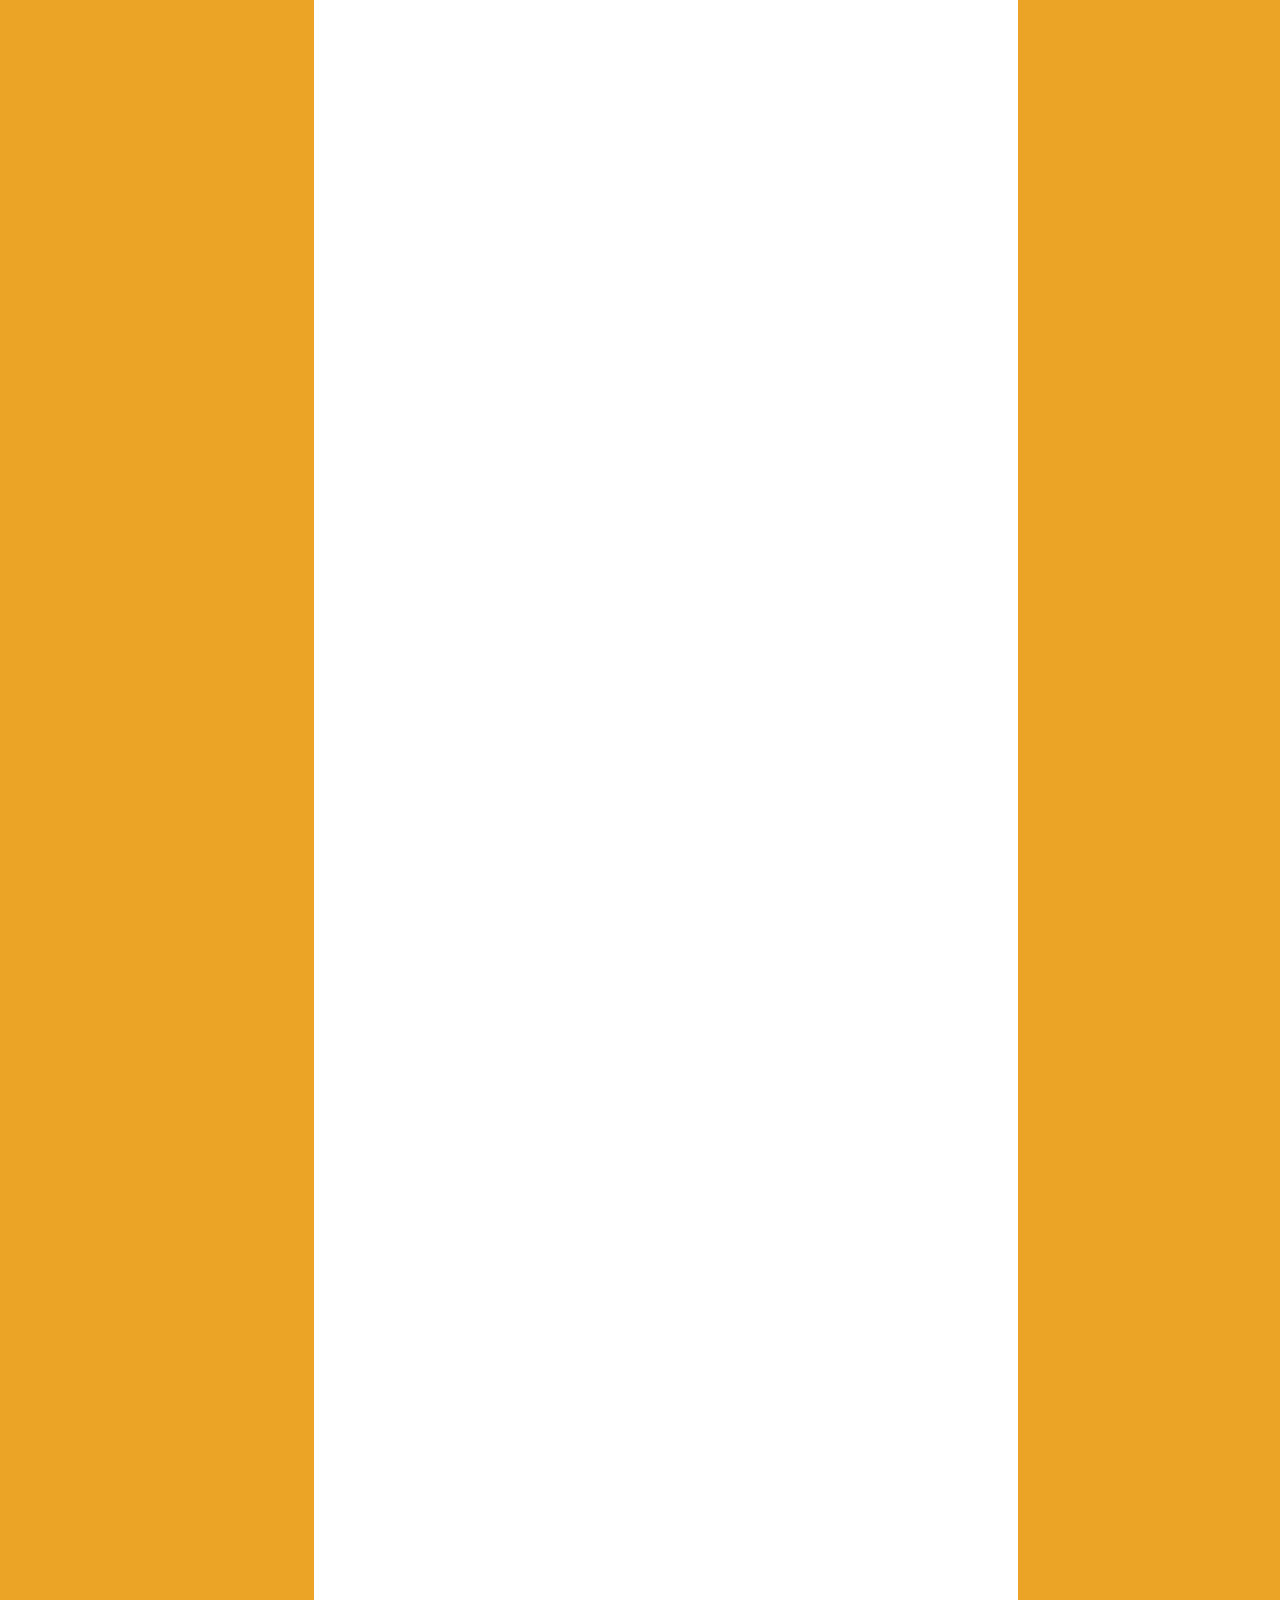
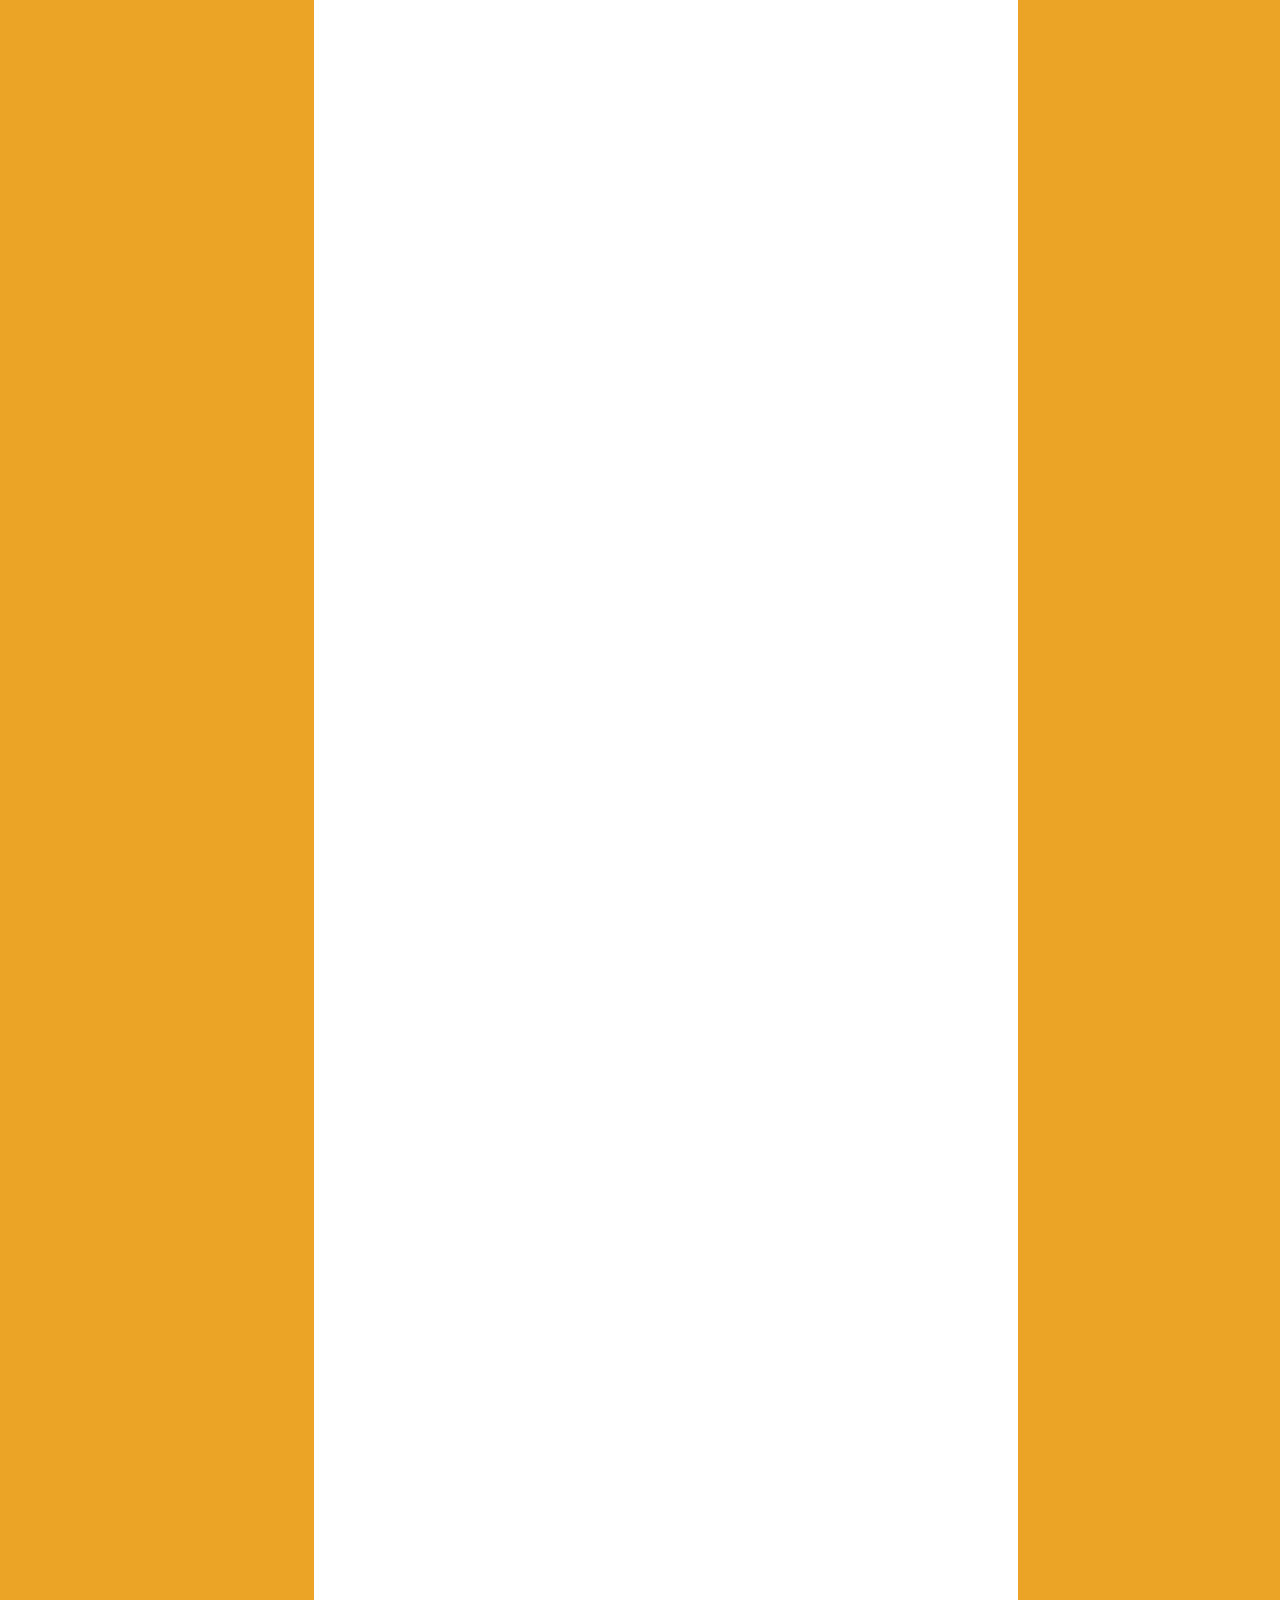
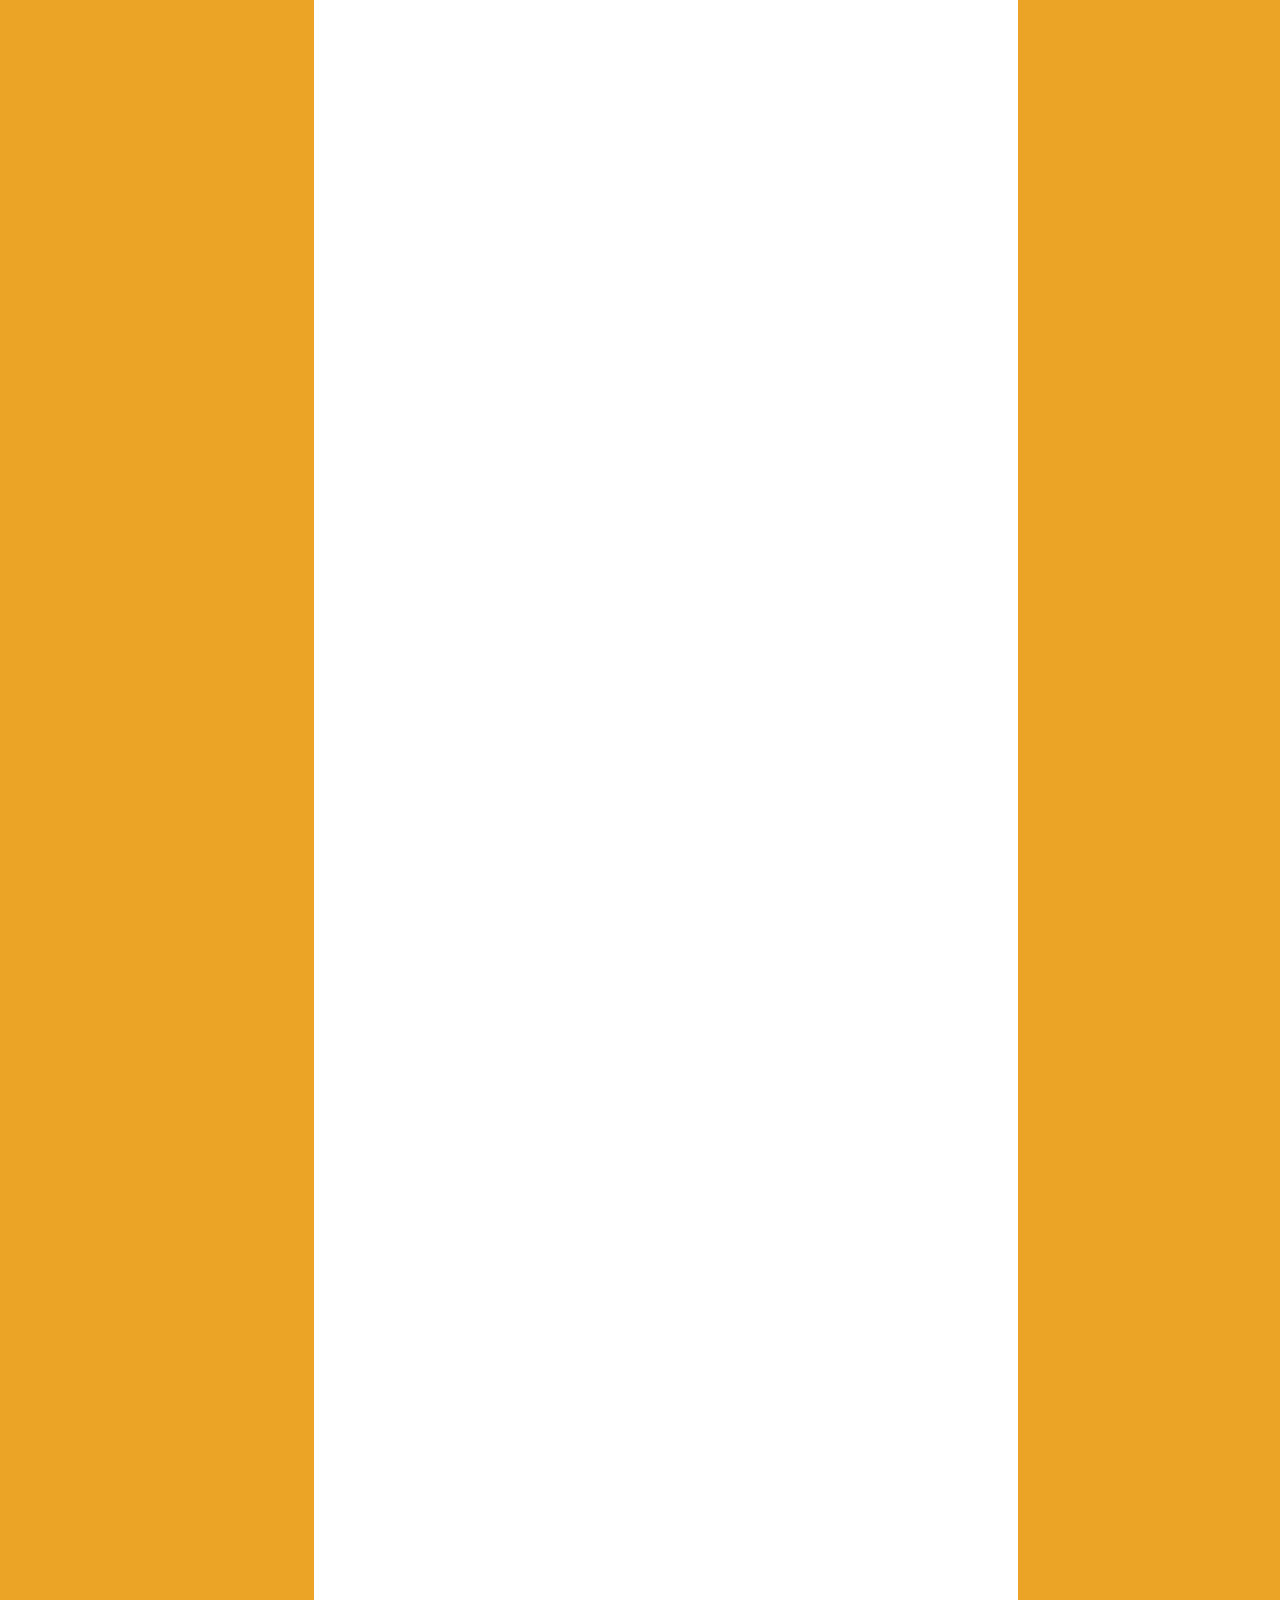
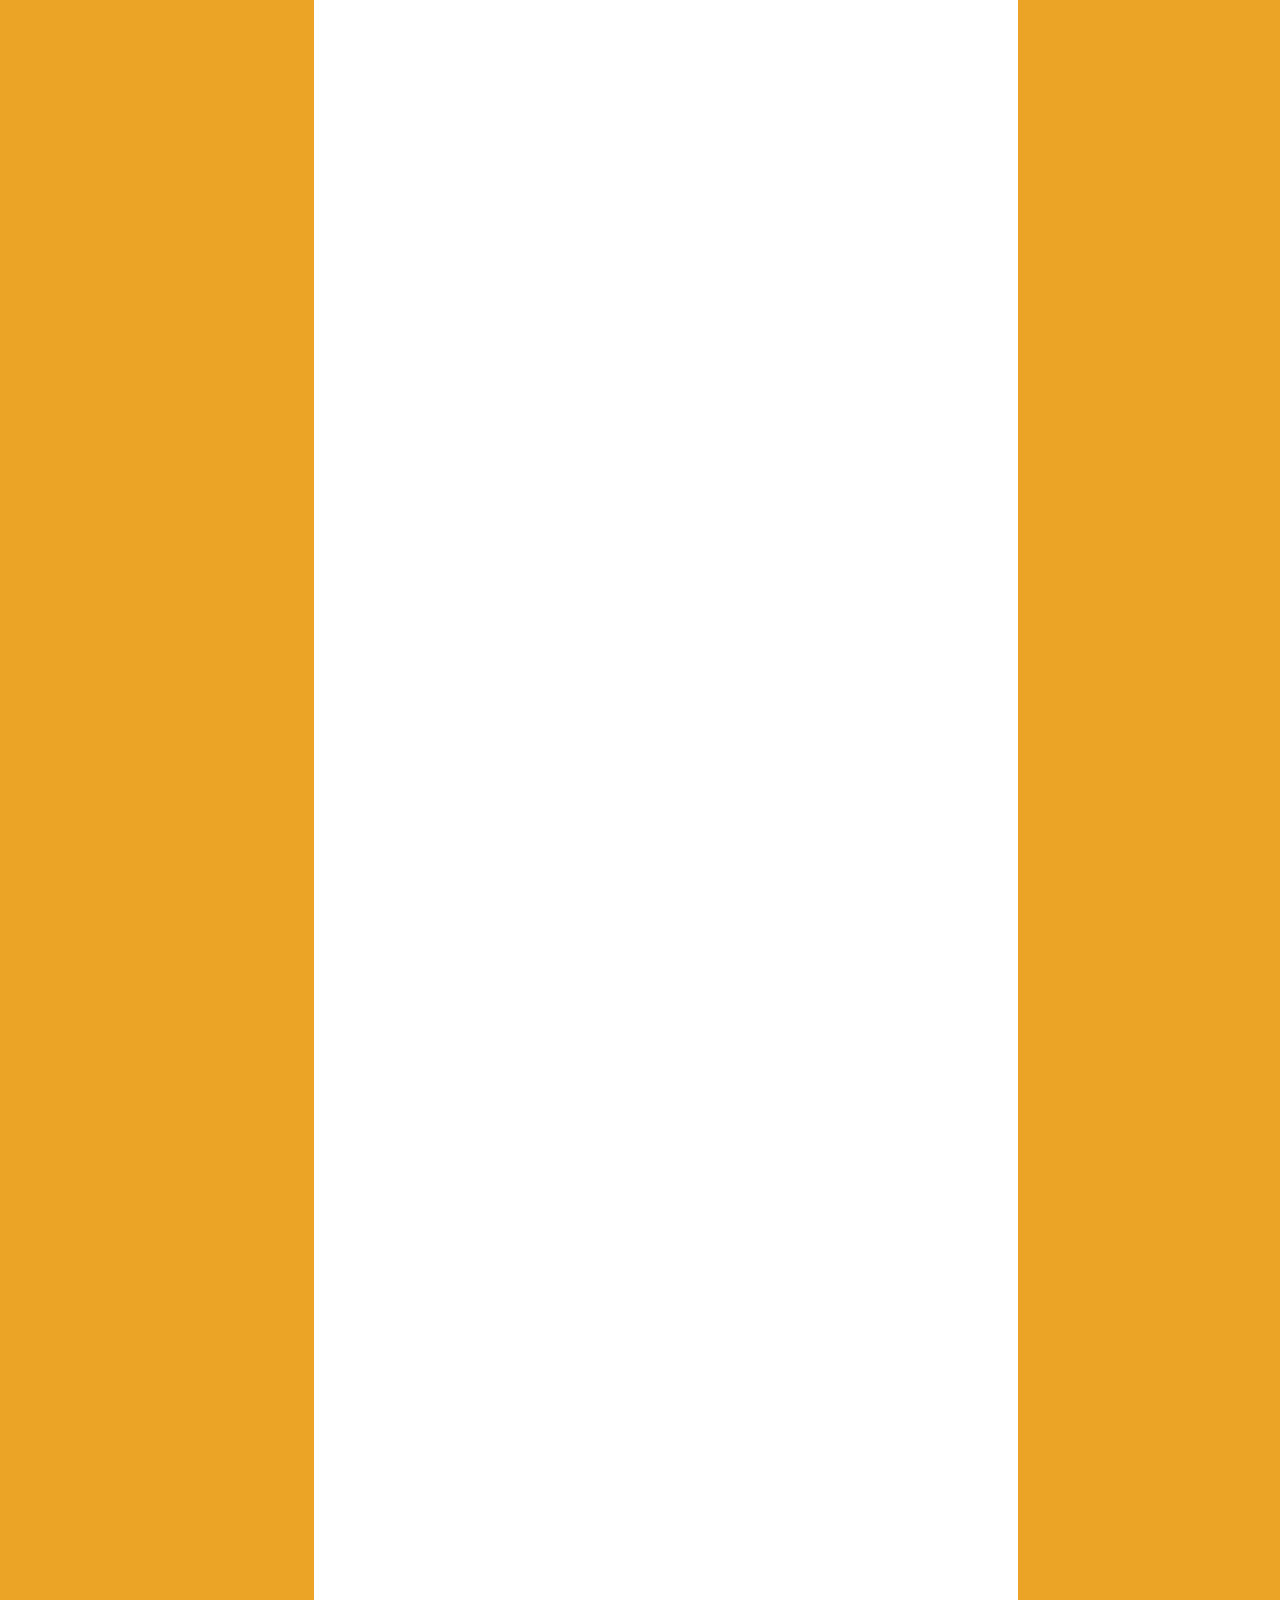
==== commit 45e5e3fa: "Update book.html" ====
--- a/book.html
+++ b/book.html
@@ -22,6 +22,9 @@
 	<div class="book_wrapper">
 		<div id="mybook">
 			<div class="b-load">
+				<div id="loader">
+					<img src="images/giphy.gif" alt="Loading...">
+				</div>
 				<div id="loader">
 					<img src="images/giphy.gif" alt="Loading...">
 				</div>
--- a/style.css
+++ b/style.css
@@ -1,82 +1,88 @@
-*{
-    margin:0;
-    padding:0;
-}
-body{
-    background:#eba426;	
-    color:hsl(0, 0%, 27%);
-    font-size:12px;
+* {
+    margin: 0;
+    padding: 0;
+}
+
+body {
+    background: #eba426;
+    color: hsl(0, 0%, 27%);
+    font-size: 12px;
     color: #333;
     overflow: hidden;
     line-height: 25px;
 }
 
-.oswald{
+.oswald {
     font-family: "Oswald", sans-serif;
     font-optical-sizing: auto;
     font-weight: 400;
     font-style: normal;
-  }
+}
 
 #mybook {
     position: absolute;
     top: 50%;
     left: 52%;
-    transform: translate(-50%, -50%); 
+    transform: translate(-50%, -50%);
 }
 
 .booklet .b-counter {
-    bottom:10px;
-    position:absolute;
-    display:block;
-    width:90%;
-    height:20px;
-    border-top:1px solid;
-    color:#222;
-    text-align:center;
-    font-size:12px;
-    padding:5px 0 0;
-    background:transparent;
-    -moz-box-shadow:0px -1px 1px;
-    -webkit-box-shadow:0px -1px 1px ;
-    box-shadow:0px -1px 1px ;
-    opacity:0.8;
-}
-.book_wrapper{
+    bottom: 10px;
+    position: absolute;
+    display: block;
+    width: 90%;
+    height: 20px;
+    border-top: 1px solid;
+    color: #222;
+    text-align: center;
+    font-size: 12px;
+    padding: 5px 0 0;
+    background: transparent;
+    -moz-box-shadow: 0px -1px 1px;
+    -webkit-box-shadow: 0px -1px 1px;
+    box-shadow: 0px -1px 1px;
+    opacity: 0.8;
+}
+
+.book_wrapper {
     position: absolute;
     top: 50%;
     left: 50%;
     transform: translate(-50%, -50%);
     width: 100%;
-    height:940px;
-    padding-top:10px;
-    background:url(images/bg.png) no-repeat 9px 27px;
+    height: 940px;
+    padding-top: 10px;
+    background: url(images/bg.png) no-repeat 9px 27px;
     background-size: 1570px 980px;
 }
-.book_wrapper h1{
-    color:orange;
-    margin:5px 5px 5px 15px;
-    font-size:24px;
+
+.book_wrapper h1 {
+    color: orange;
+    margin: 5px 5px 5px 15px;
+    font-size: 24px;
     text-align: center;
-    padding-bottom:7px;
+    padding-bottom: 7px;
     text-transform: uppercase;
     font-weight: normal;
 }
-.book_wrapper p{
-    font-size:15px;
-    margin:5px 5px 5px 15px;
-}
-.book_wrapper img{
-    margin:10px 0px 5px 35px;
-    width:300px;
-    padding:4px;
-    border:1px solid;
-    -moz-box-shadow:1px 1px 1px ;
-    -webkit-box-shadow:1px 1px 1px ;
-    box-shadow:1px 1px 1px ;
-}
-.booklet .b-wrap-right img{
-    border:1px solid;
+
+.book_wrapper p {
+    font-size: 15px;
+    margin: 5px 5px 5px 15px;
+}
+
+.book_wrapper img {
+    margin: 10px 0px 5px 35px;
+    width: 300px;
+    padding: 4px;
+    border: 1px solid;
+    -moz-box-shadow: 1px 1px 1px;
+    -webkit-box-shadow: 1px 1px 1px;
+    box-shadow: 1px 1px 1px;
+}
+
+.booklet .b-wrap-right img {
+    border: 1px solid;
 }
 
 
@@ -87,6 +93,7 @@
         opacity: 0;
         transform: translateY(-20px);
     }
+
     to {
         opacity: 1;
         transform: translateY(0);
@@ -97,6 +104,7 @@
     from {
         transform: rotate(0deg);
     }
+
     to {
         transform: rotate(360deg);
     }
@@ -106,6 +114,7 @@
     from {
         transform: scale(0);
     }
+
     to {
         transform: scale(1);
     }
@@ -115,6 +124,7 @@
     from {
         transform: translateY(100%);
     }
+
     to {
         transform: translateY(0);
     }
@@ -124,6 +134,7 @@
     from {
         transform: translateY(-100%);
     }
+
     to {
         transform: translateY(0);
     }
@@ -133,18 +144,26 @@
     from {
         transform: translateX(-100%);
     }
+
     to {
         transform: translateX(0);
     }
 }
 
 @keyframes bounce {
-    0%, 20%, 50%, 80%, 100% {
+
+    0%,
+    20%,
+    50%,
+    80%,
+    100% {
         transform: translateY(0);
     }
+
     40% {
         transform: translateY(-20px);
     }
+
     60% {
         transform: translateY(-10px);
     }
@@ -154,28 +173,45 @@
     0% {
         transform: perspective(400px) rotateY(0);
     }
+
     100% {
         transform: perspective(1000px) rotateY(360deg);
     }
 }
 
 @keyframes shake {
-    0%, 100% {
+
+    0%,
+    100% {
         transform: translateX(0);
     }
-    10%, 30%, 50%, 70%, 90% {
+
+    10%,
+    30%,
+    50%,
+    70%,
+    90% {
         transform: translateX(-10px);
     }
-    20%, 40%, 60%, 80% {
+
+    20%,
+    40%,
+    60%,
+    80% {
         transform: translateX(10px);
     }
 }
 
 @keyframes flash {
-    0%, 50%, 100% {
+
+    0%,
+    50%,
+    100% {
         opacity: 1;
     }
-    25%, 75% {
+
+    25%,
+    75% {
         opacity: 0;
     }
 }
@@ -184,21 +220,27 @@
     0% {
         transform: translateX(0%);
     }
+
     15% {
         transform: translateX(-25%) rotate(-5deg);
     }
+
     30% {
         transform: translateX(20%) rotate(3deg);
     }
+
     45% {
         transform: translateX(-15%) rotate(-3deg);
     }
+
     60% {
         transform: translateX(10%) rotate(2deg);
     }
+
     75% {
         transform: translateX(-5%) rotate(-1deg);
     }
+
     100% {
         transform: translateX(0%);
     }
@@ -209,45 +251,59 @@
         transform: translateY(-50px);
         opacity: 0;
     }
-    25%{
+
+    25% {
         transform: translateY(50px);
         opacity: 0.5;
     }
-    50%{
+
+    50% {
         transform: translateY(-50px);
         opacity: 0.5;
     }
-    75%{
+
+    75% {
         transform: translateY(50px);
         opacity: 0.5;
     }
+
     100% {
         transform: translateY(0);
         opacity: 1;
     }
 }
+
 @keyframes convergeAnimation {
-    from { opacity: 0; transform: translate(-50%, -50%) scale(0); }
-    to { opacity: 1; transform: translate(-50%, -50%) scale(1); }
-}
-
-@keyframes collide1{
+    from {
+        opacity: 0;
+        transform: translate(-50%, -50%) scale(0);
+    }
+
+    to {
+        opacity: 1;
+        transform: translate(-50%, -50%) scale(1);
+    }
+}
+
+@keyframes collide1 {
     0% {
         transform: translateX(-50px);
         opacity: 0;
     }
-    100%{
+
+    100% {
         transform: translateX(0px);
         opacity: 1;
     }
 }
 
-@keyframes collide2{
+@keyframes collide2 {
     0% {
         transform: translateX(50px);
         opacity: 0;
     }
-    100%{
+
+    100% {
         transform: translateX(0px);
         opacity: 1;
     }
@@ -257,6 +313,7 @@
     from {
         transform: translateY(-100vh);
     }
+
     to {
         transform: translateY(100vh);
     }
@@ -264,32 +321,36 @@
 
 @keyframes zoomIn {
     from {
-      transform: scale(1);
-    }
+        transform: scale(1);
+    }
+
     to {
-      transform: scale(1.1);
-    }
-  }
-
-  @keyframes popupAnimation {
+        transform: scale(1.1);
+    }
+}
+
+@keyframes popupAnimation {
     0% {
-      opacity: 0;
-      transform: translate(50%, 50%) scale(0.5);
-    }
+        opacity: 0;
+        transform: translate(50%, 50%) scale(0.5);
+    }
+
     50% {
         opacity: 1;
     }
-    100% {
-      opacity: 1;
-      transform: translate(0%, 0%) scale(1);
-    }
-  }
-
-  @keyframes rotateIn {
+
+    100% {
+        opacity: 1;
+        transform: translate(0%, 0%) scale(1);
+    }
+}
+
+@keyframes rotateIn {
     from {
         transform: rotate(-180deg);
         opacity: 0;
     }
+
     to {
         transform: rotate(0deg);
         opacity: 1;
@@ -297,79 +358,92 @@
 }
 
 @keyframes divIn {
-    0%{
+    0% {
         transform: translateX(180px);
         opacity: 0;
     }
-    25%{
+
+    25% {
         transform: translateY(180px);
     }
-    50%{
+
+    50% {
         transform: translateX(-180px);
     }
-    75%{
+
+    75% {
         transform: translateY(-180px);
     }
-    100%{
+
+    100% {
         transform: translateY(0px);
     }
 }
 
 /* contents */
 
-#page1 h1{
-    margin-bottom: 600px; color: black;
+#page1 h1 {
+    margin-bottom: 600px;
+    color: black;
     font-weight: 5000;
     animation: dropAnimation 1s ease forwards;
     font-family: 'Playfair Display', serif;
     line-height: 35px;
 }
 
-#page2 h1{
-    margin-bottom: 600px; color: black;
+#page2 h1 {
+    margin-bottom: 600px;
+    color: black;
     font-weight: 5000;
     animation: dropAnimation 1s ease forwards;
     font-family: 'Playfair Display', serif;
     line-height: 35px;
 }
 
-#page1 img{
-    width: 100%; margin-top: -10px; margin-left: -200px; height: 800px;
+#page1 img {
+    width: 100%;
+    margin-top: -10px;
+    margin-left: -200px;
+    height: 800px;
     animation: collide1 0.5s ease-in;
 }
 
-#page2 img{
-    width: 10000px; margin-top: -10px; margin-left:-20px; height: 800px;
+#page2 img {
+    width: 10000px;
+    margin-top: -10px;
+    margin-left: -20px;
+    height: 800px;
     animation: collide2 0.5s ease-in;
 }
 
-ul{
+ul {
     font-size: 20px;
     list-style: none;
     line-height: 50px;
 }
 
-a{
+a {
     text-decoration: none;
     color: #000;
 }
 
-a:hover{
+a:hover {
     cursor: pointer;
     color: gray;
 }
 
-#videoPage{
+#videoPage {
     border: 3px solid black;
     padding-bottom: 45px;
     border-radius: 10px;
 }
 
-#videoPage video{
+#videoPage video {
     margin-left: 20px;
-    margin-top:30px ;
-}
-#videoPage p{
+    margin-top: 30px;
+}
+
+#videoPage p {
     margin-left: 3%;
     font-size: 17px;
     animation: popupAnimation 1s forwards;
@@ -379,12 +453,14 @@
 .emoji {
     position: absolute;
     font-size: 24px;
-    color: #f0f; /* Color of the emojis */
-    user-select: none; /* Prevent text selection */
+    color: #f0f;
+    /* Color of the emojis */
+    user-select: none;
+    /* Prevent text selection */
     animation: fall linear infinite;
 }
 
-.rain{
+.rain {
     position: absolute;
     top: 0;
     left: 0;
@@ -404,19 +480,21 @@
     animation: scaleUp 2s ease;
 }
 
-h2{
-    margin-left: 40px;font-size: 20px;margin-top: 10%;
+h2 {
+    margin-left: 40px;
+    font-size: 20px;
+    margin-top: 10%;
     animation: fadeIn 2s ease-in-out;
 }
 
-.introduction p{
+.introduction p {
     margin-left: 6%;
     font-size: 17px;
     animation: popupAnimation 1s forwards;
     opacity: 0;
 }
 
-#page3{
+#page3 {
     border: 3px solid black;
     padding-bottom: 285px;
     border-radius: 10px;
@@ -424,13 +502,13 @@
 }
 
 
-#page4{
+#page4 {
     border: 3px solid black;
     padding-bottom: 0px;
     border-radius: 10px;
 }
 
-#page4 img{
+#page4 img {
     width: 90%;
     height: 40%;
     animation: scaleUp 1s ease-in;
@@ -438,8 +516,10 @@
 }
 
 .introduction {
-    opacity: 0; /* Initially hide the paragraphs */
-    animation: fadeIn 0.5s forwards; /* Apply fade-in animation */
+    opacity: 0;
+    /* Initially hide the paragraphs */
+    animation: fadeIn 0.5s forwards;
+    /* Apply fade-in animation */
 }
 
 .introduction p:nth-child(6) {
@@ -451,7 +531,7 @@
 }
 
 .introduction p:nth-child(4) {
-    animation-delay: 1s; 
+    animation-delay: 1s;
 }
 
 .introduction p:nth-child(8) {
@@ -459,46 +539,46 @@
 }
 
 
-#page5{
+#page5 {
     border: 3px solid black;
     padding-bottom: 35px;
     border-radius: 10px;
     display: grid;
 }
 
-#page5 h2{
+#page5 h2 {
     font-size: 30px;
     margin-top: 20px;
     margin-left: 40%;
 }
 
-#page5 img{
+#page5 img {
     width: 200px;
     height: 200px;
     animation: scaleUp 1s ease-in;
 }
 
-.grid-item1{
+.grid-item1 {
     margin-left: 20px;
     margin-top: 20px;
 }
 
-.grid-item2{
+.grid-item2 {
     margin-left: 380px;
     margin-top: -304px;
 }
 
-.grid-item3{
+.grid-item3 {
     margin-left: 20px;
     margin-top: 40px;
 }
 
-.grid-item4{
+.grid-item4 {
     margin-left: 380px;
     margin-top: -305px;
 }
 
-.grid-container h3{
+.grid-container h3 {
     margin-left: 35px;
     margin-top: 20px;
     opacity: 0;
@@ -506,34 +586,34 @@
     animation-delay: 1s;
 }
 
-.grid-container p{
+.grid-container p {
     margin-left: 35px;
     opacity: 0;
     animation: rotateIn 0.5s ease-out forwards;
     animation-delay: 1.5s;
 }
 
-#page6{
-        border: 3px solid black;
-        padding-bottom: 15px;
-        border-radius: 10px;
-}
-
-
-
-#page7{
+#page6 {
+    border: 3px solid black;
+    padding-bottom: 15px;
+    border-radius: 10px;
+}
+
+
+
+#page7 {
     border: 3px solid black;
     padding-bottom: 87px;
     border-radius: 10px;
 }
 
-#page6 h2{
+#page6 h2 {
     font-size: 30px;
     margin-top: 30px;
     margin-left: 30%;
 }
 
-#page6 h3{
+#page6 h3 {
     font-size: 20px;
     margin-left: 35px;
     margin-top: 20px;
@@ -541,13 +621,13 @@
     animation-delay: 0.5s ease forwards;
 }
 
-#page6 p{
+#page6 p {
     margin-left: 35px;
     animation: popupAnimation 1s;
     animation-delay: 1s ease forwards;
 }
 
-#mm1{
+#mm1 {
     width: 600px;
     height: 260px;
     margin-top: -5px;
@@ -555,21 +635,21 @@
     transition: transform 2s;
 }
 
-#mm2{
+#mm2 {
     width: 600px;
     height: 255px;
     animation: scaleUp 1s;
     transition: transform 2s;
 }
 
-#fenix{
+#fenix {
     width: 100%;
     height: 87%;
     animation: flip 1s;
     transition: transform 2s;
 }
 
-#mm9{
+#mm9 {
     width: 600px;
     height: 380px;
     animation: scaleUp 1s;
@@ -580,79 +660,83 @@
     background-color: #fff;
     border-radius: 5px;
     box-shadow: 6px 6px 10px rgba(0, 0, 0, 0.4);
-    padding:20px;
+    padding: 20px;
     margin-bottom: 20px;
     margin-top: 30px;
     width: 85%;
     margin-left: 30px;
     animation: dropAnimation 1s ease-in forwards;
-  }
-
-.quote:nth-child(3){
+}
+
+.quote:nth-child(3) {
     opacity: 0;
     animation-delay: 1.5s;
 }
 
-.quote:nth-child(2){
+.quote:nth-child(2) {
     opacity: 0;
     animation-delay: 0.5s;
 }
 
-.quote:nth-child(4){
+.quote:nth-child(4) {
     opacity: 0;
     animation-delay: 2.5s;
 }
 
-.quote:nth-child(5){
+.quote:nth-child(5) {
     opacity: 0;
     animation-delay: 3.5s;
 }
 
-  #page7 h2{
-        font-size: 30px;
-        margin-top: 20px;
-        margin-left: 30%;
-  }
-
-  #page8{
+#page7 h2 {
+    font-size: 30px;
+    margin-top: 20px;
+    margin-left: 30%;
+}
+
+#page8 {
     border: 3px solid black;
     border-radius: 10px;
-  }
-
-  #page81{
+}
+
+#page81 {
     border: 3px solid black;
     border-radius: 10px;
     padding-bottom: 40px;
-  }
-
-
-  #page8 h2{
+}
+
+
+#page8 h2 {
     font-size: 30px;
     margin-top: 20px;
     margin-left: 30%;
-  }
-
-  #page8 img{
+}
+
+#page8 img {
     margin-left: 10px;
-  }
-
-  #gallery1{
+}
+
+#gallery1 {
     display: flex;
     flex-direction: row;
-  }
-
-  #gallery12{
+}
+
+#gallery12 {
     display: flex;
     flex-direction: column;
     margin-top: -310px;
-  }
-  .layout {
+}
+
+.layout {
     display: grid;
-    grid-template-columns: 1fr 1fr; /* Two equal-width columns */
-    gap: 20px; /* Adjust the gap between columns */
-}
-
-.left-column, .right-column {
+    grid-template-columns: 1fr 1fr;
+    /* Two equal-width columns */
+    gap: 20px;
+    /* Adjust the gap between columns */
+}
+
+.left-column,
+.right-column {
     display: flex;
     flex-direction: column;
     margin-left: -25px;
@@ -677,133 +761,166 @@
     height: auto;
 }
 
-#page8 img{
+#page8 img {
     animation: scaleUp 1s ease-in;
     transition: transform 0.3s ease-in-out;
 }
-#page81 img{
+
+#page81 img {
     animation: scaleUp 1s ease-in;
     transition: transform 0.3s ease-in-out;
 }
 
-#vertical-gallery{
+#vertical-gallery {
     display: flex;
     flex-direction: row;
 }
 
-#vertical-gallery img{
+#vertical-gallery img {
     width: 200px;
     height: 350px;
 }
 
 
-  #page9{
+#page9 {
     border: 3px solid black;
     padding-bottom: 80px;
     border-radius: 10px;
-  }
-
-  #page9 h2{
+}
+
+#page9 h2 {
     font-size: 30px;
     margin-top: 30px;
-  }
-
-  @keyframes flipY {
+}
+
+@keyframes flipY {
     0% {
         transform: rotateX(90deg);
-      }
-      100% {
+    }
+
+    100% {
         transform: rotateX(0deg);
-      }
-  }
-
-  #closing-remarks{
+    }
+}
+
+#closing-remarks {
     background-color: #fff;
     transform-origin: center top;
     transform-style: preserve-3d;
     border-radius: 5px;
     box-shadow: 6px 6px 10px rgba(0, 0, 0, 0.4);
-    padding:20px;
+    padding: 20px;
     margin-bottom: 20px;
     margin-top: 30px;
     width: 85%;
     margin-left: 30px;
     animation: flipY 3s forwards;
-  }
-  
-  .alert {
-    background-color: #f8d7da; /* Red background color */
-    color: #721c24; /* Dark text color */
-    padding: 0px 20px; /* Padding around text */
-    border: 1px solid #f5c6cb; /* Border */
-    border-radius: 5px; /* Rounded corners */
-    margin: 10px 170px; /* Margin around the alert */
-    font-size: 16px; /* Font size */
-    font-weight: bold; /* Bold text */
+}
+
+.alert {
+    background-color: #f8d7da;
+    /* Red background color */
+    color: #721c24;
+    /* Dark text color */
+    padding: 0px 20px;
+    /* Padding around text */
+    border: 1px solid #f5c6cb;
+    /* Border */
+    border-radius: 5px;
+    /* Rounded corners */
+    margin: 10px 170px;
+    /* Margin around the alert */
+    font-size: 16px;
+    /* Font size */
+    font-weight: bold;
+    /* Bold text */
     width: 45%;
 }
 
-  
+
 .alert2 {
-    background-color: #f8d7da; /* Red background color */
-    color: #721c24; /* Dark text color */
-    padding: 0px 20px; /* Padding around text */
-    border: 1px solid #f5c6cb; /* Border */
-    border-radius: 5px; /* Rounded corners */
-    margin: 10px 170px; /* Margin around the alert */
-    font-size: 16px; /* Font size */
-    font-weight: bold; /* Bold text */
+    background-color: #f8d7da;
+    /* Red background color */
+    color: #721c24;
+    /* Dark text color */
+    padding: 0px 20px;
+    /* Padding around text */
+    border: 1px solid #f5c6cb;
+    /* Border */
+    border-radius: 5px;
+    /* Rounded corners */
+    margin: 10px 170px;
+    /* Margin around the alert */
+    font-size: 16px;
+    /* Font size */
+    font-weight: bold;
+    /* Bold text */
     width: 45%;
 }
 
 .alert3 {
-    background-color: #f8d7da; /* Red background color */
-    color: #721c24; /* Dark text color */
-    padding: 0px 20px; /* Padding around text */
-    border: 1px solid #f5c6cb; /* Border */
-    border-radius: 5px; /* Rounded corners */
-    margin: -20px 300px 5px; /* Margin around the alert */
-    font-size: 16px; /* Font size */
-    font-weight: bold; /* Bold text */
+    background-color: #f8d7da;
+    /* Red background color */
+    color: #721c24;
+    /* Dark text color */
+    padding: 0px 20px;
+    /* Padding around text */
+    border: 1px solid #f5c6cb;
+    /* Border */
+    border-radius: 5px;
+    /* Rounded corners */
+    margin: -20px 300px 5px;
+    /* Margin around the alert */
+    font-size: 16px;
+    /* Font size */
+    font-weight: bold;
+    /* Bold text */
     width: 45%;
 }
 
 .contact-info {
     display: flex;
     justify-content: center;
-  }
-  
-  .contact-item {
+}
+
+.contact-item {
     display: flex;
     align-items: center;
     margin: 20px;
-  }
-  
-  .icon {
+}
+
+.icon {
     font-size: 24px;
     margin-right: 10px;
-  }
-  
-  .details {
+}
+
+.details {
     font-family: Arial, sans-serif;
-  }
-  
-  .details h3 {
+}
+
+.details h3 {
     margin: 0;
     font-weight: bold;
-  }
-  
-  .details p {
+}
+
+.details p {
     margin: 0;
     color: #555;
-  }
-  
-#video-container{
+}
+
+#video-container {
     margin-left: 20px;
 }
 
-
-
-
-
- 
+#loader {
+    position: fixed;
+    left: 0;
+    top: 0;
+    width: 100%;
+    height: 100%;
+    z-index: 9999;
+    background: white;
+    display: flex;
+    justify-content: center;
+    align-items: center;
+}
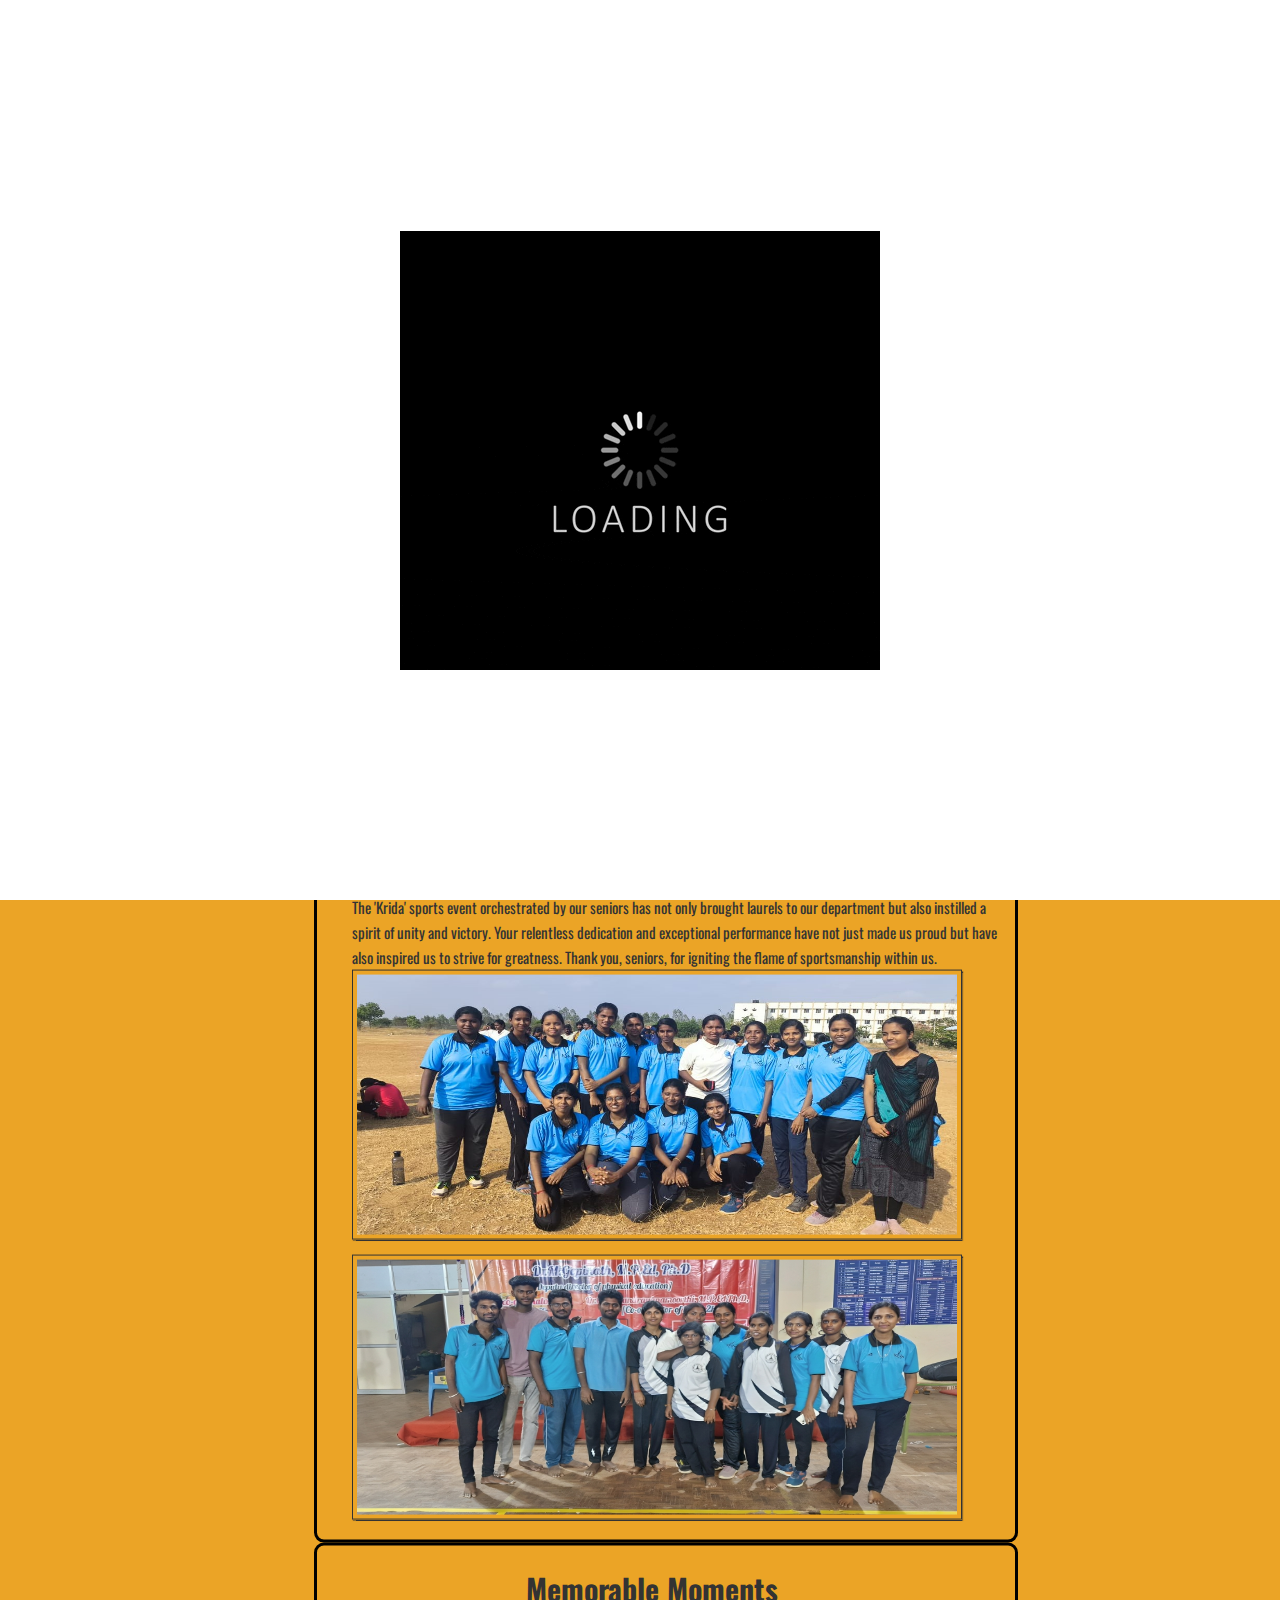
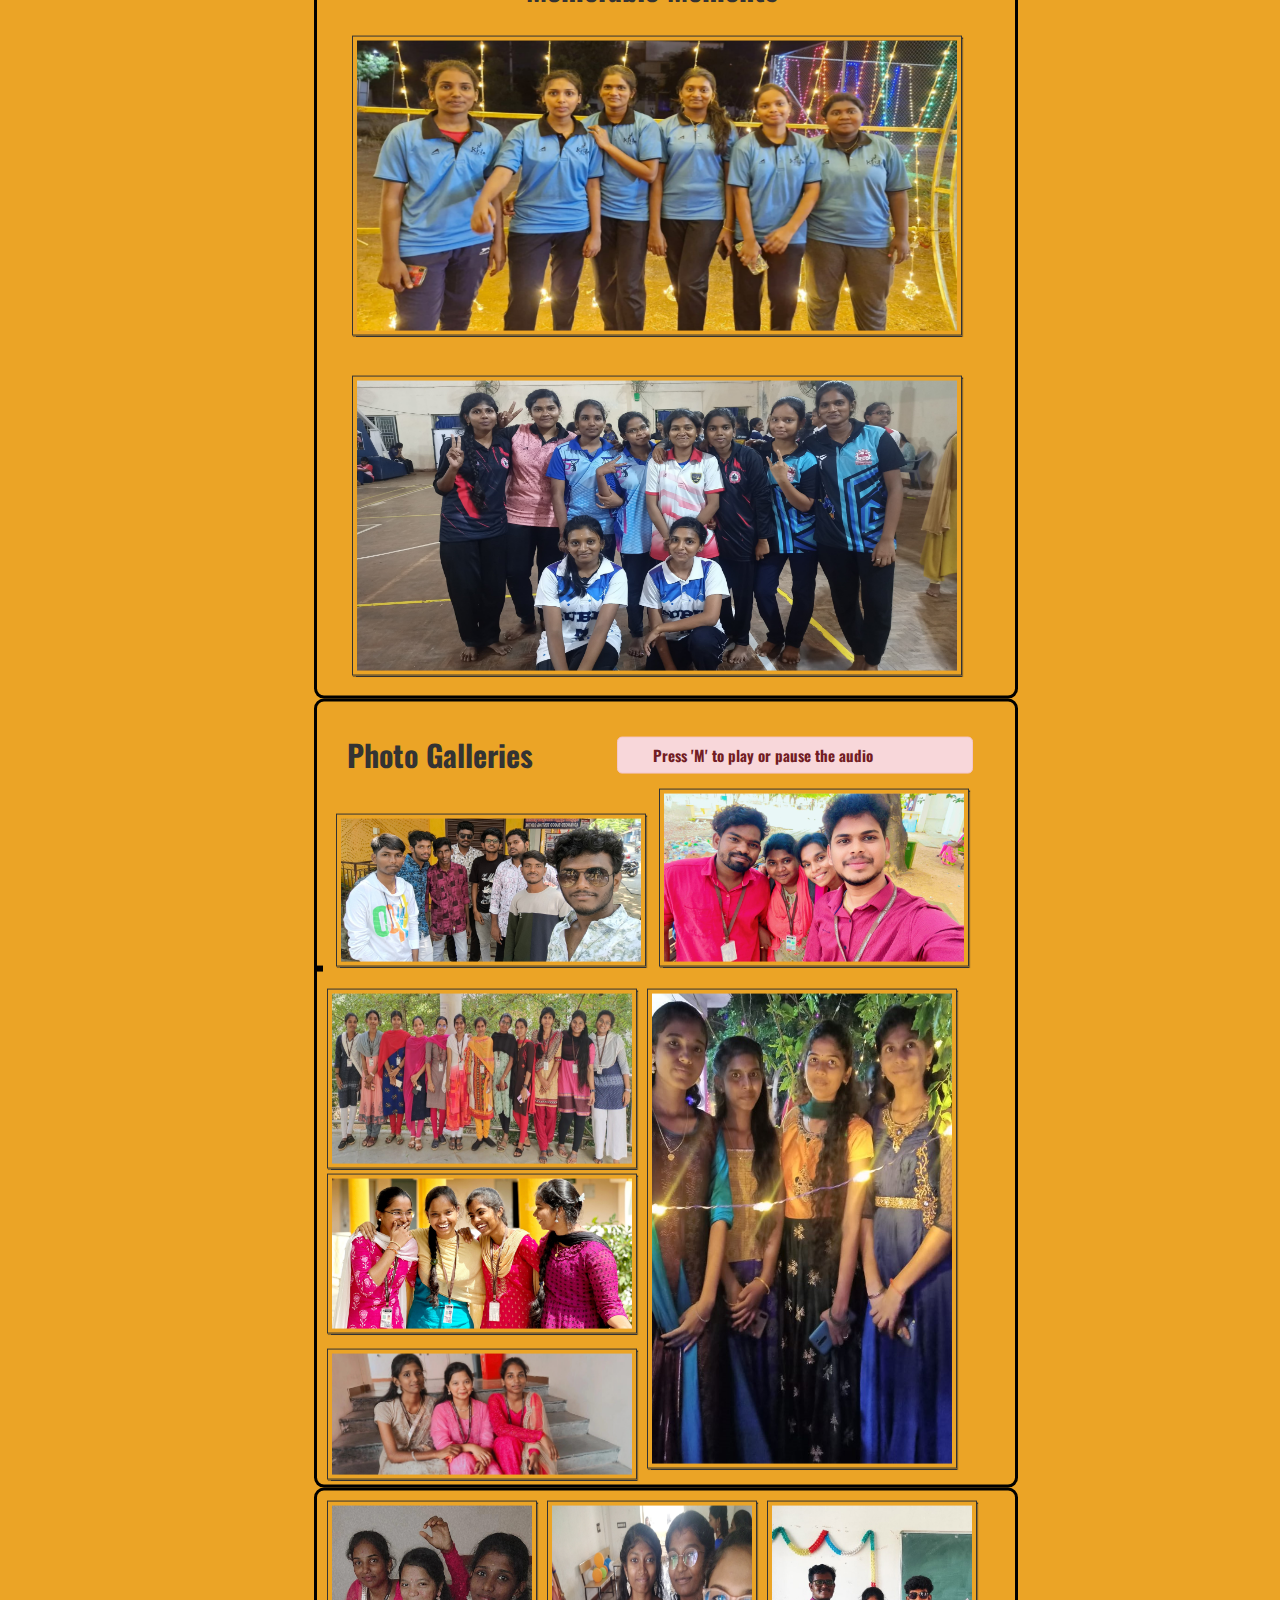
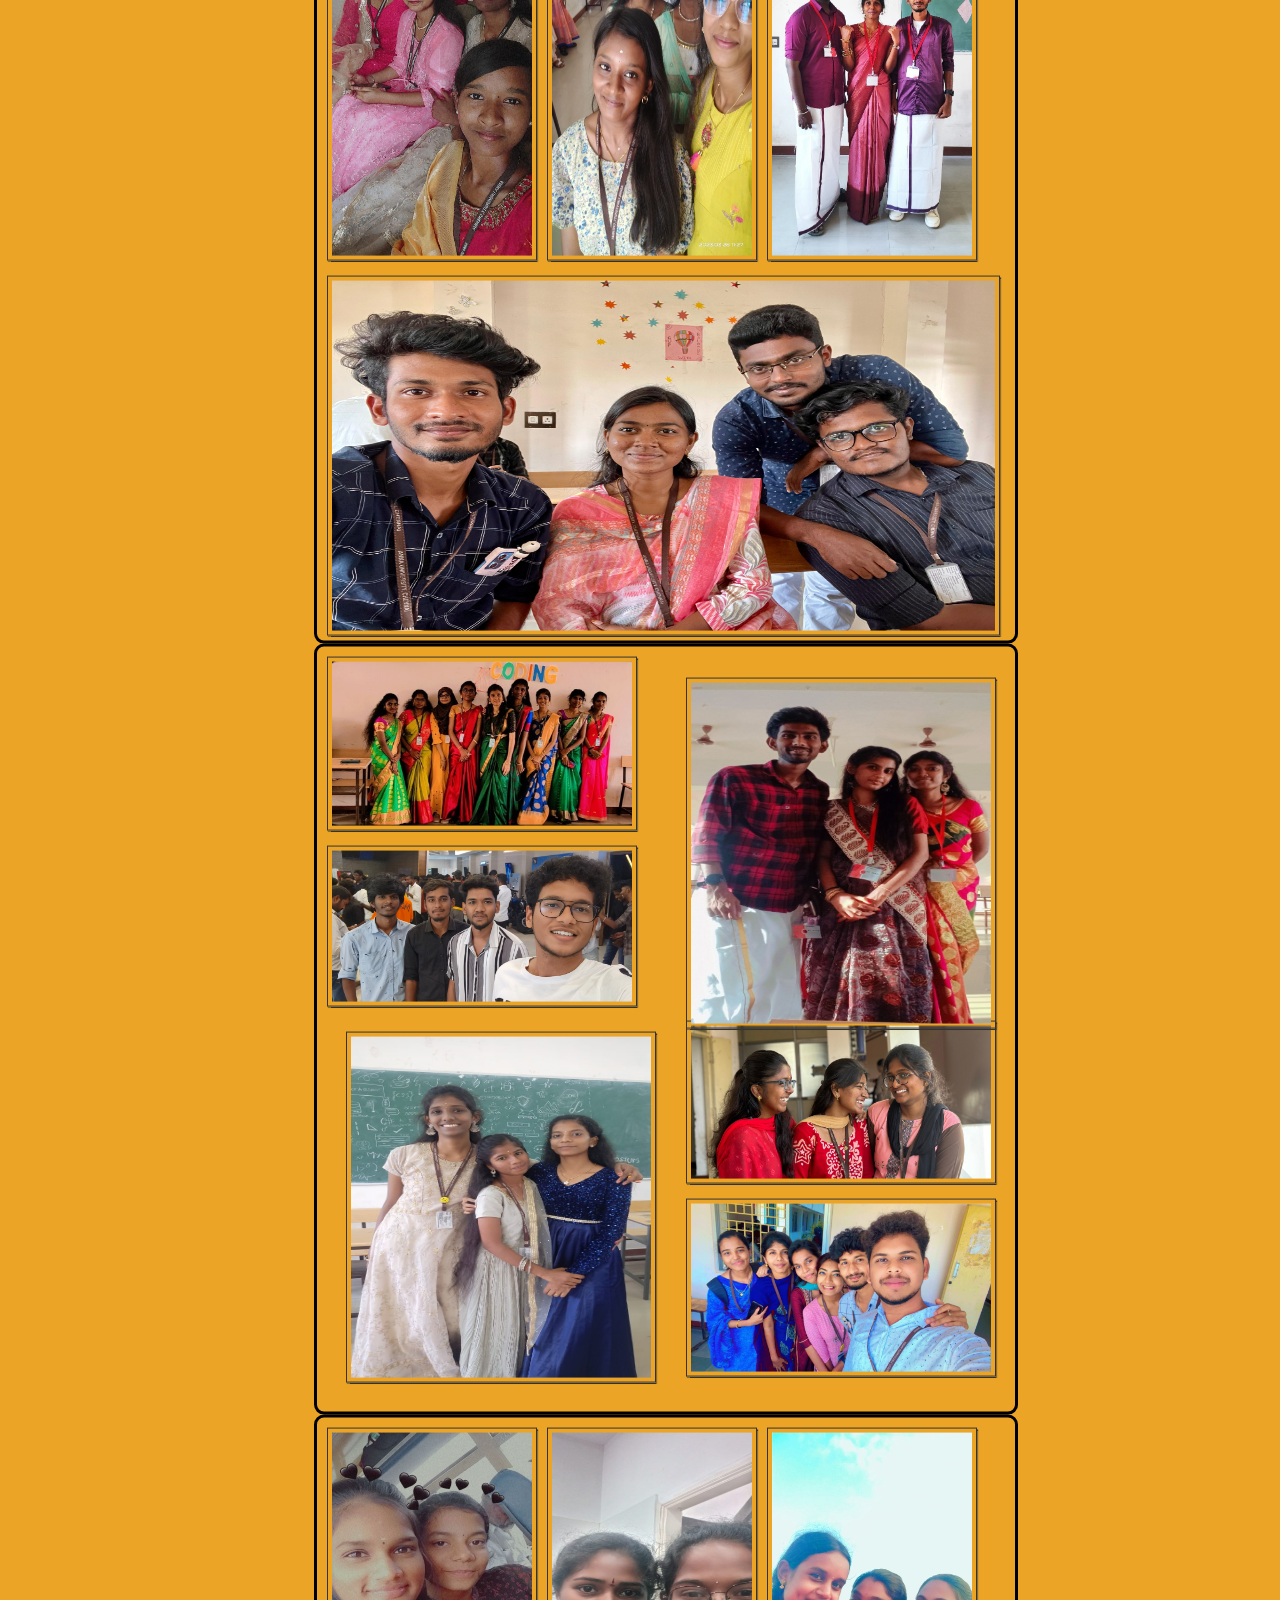
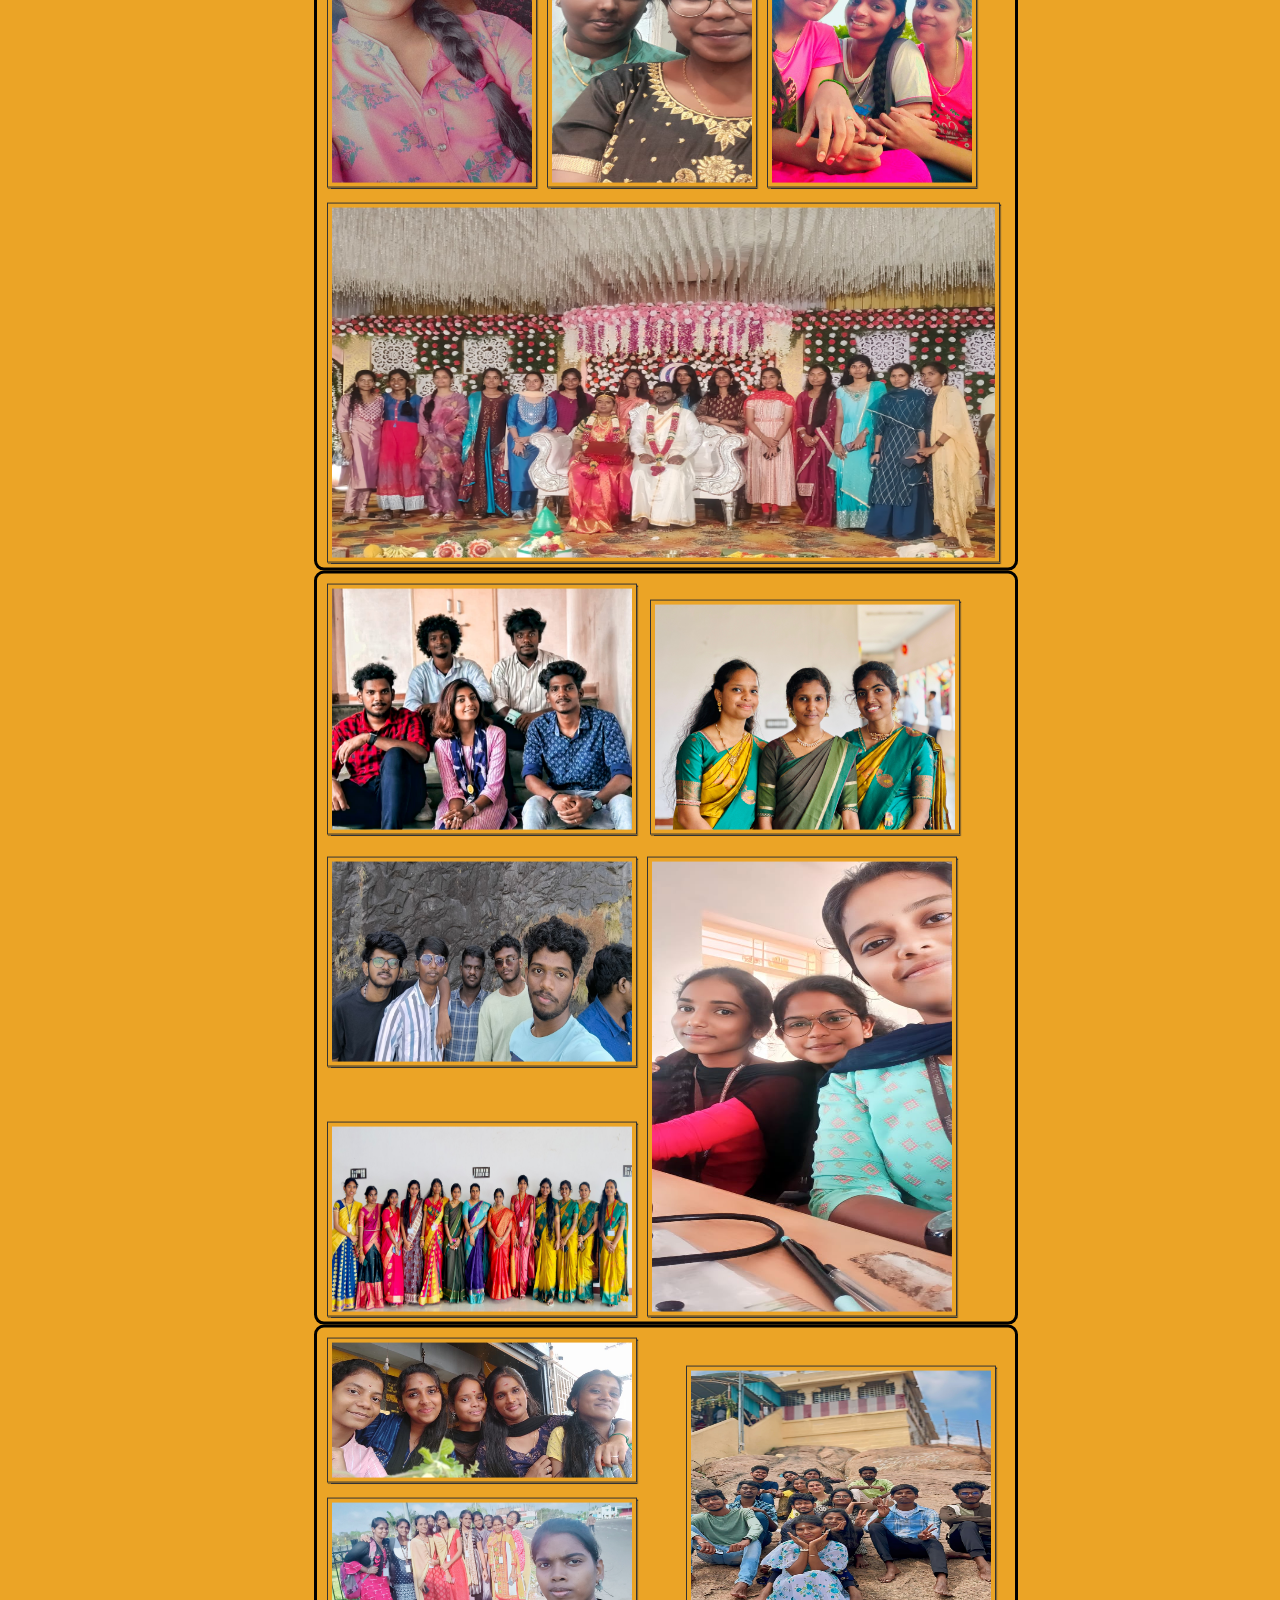
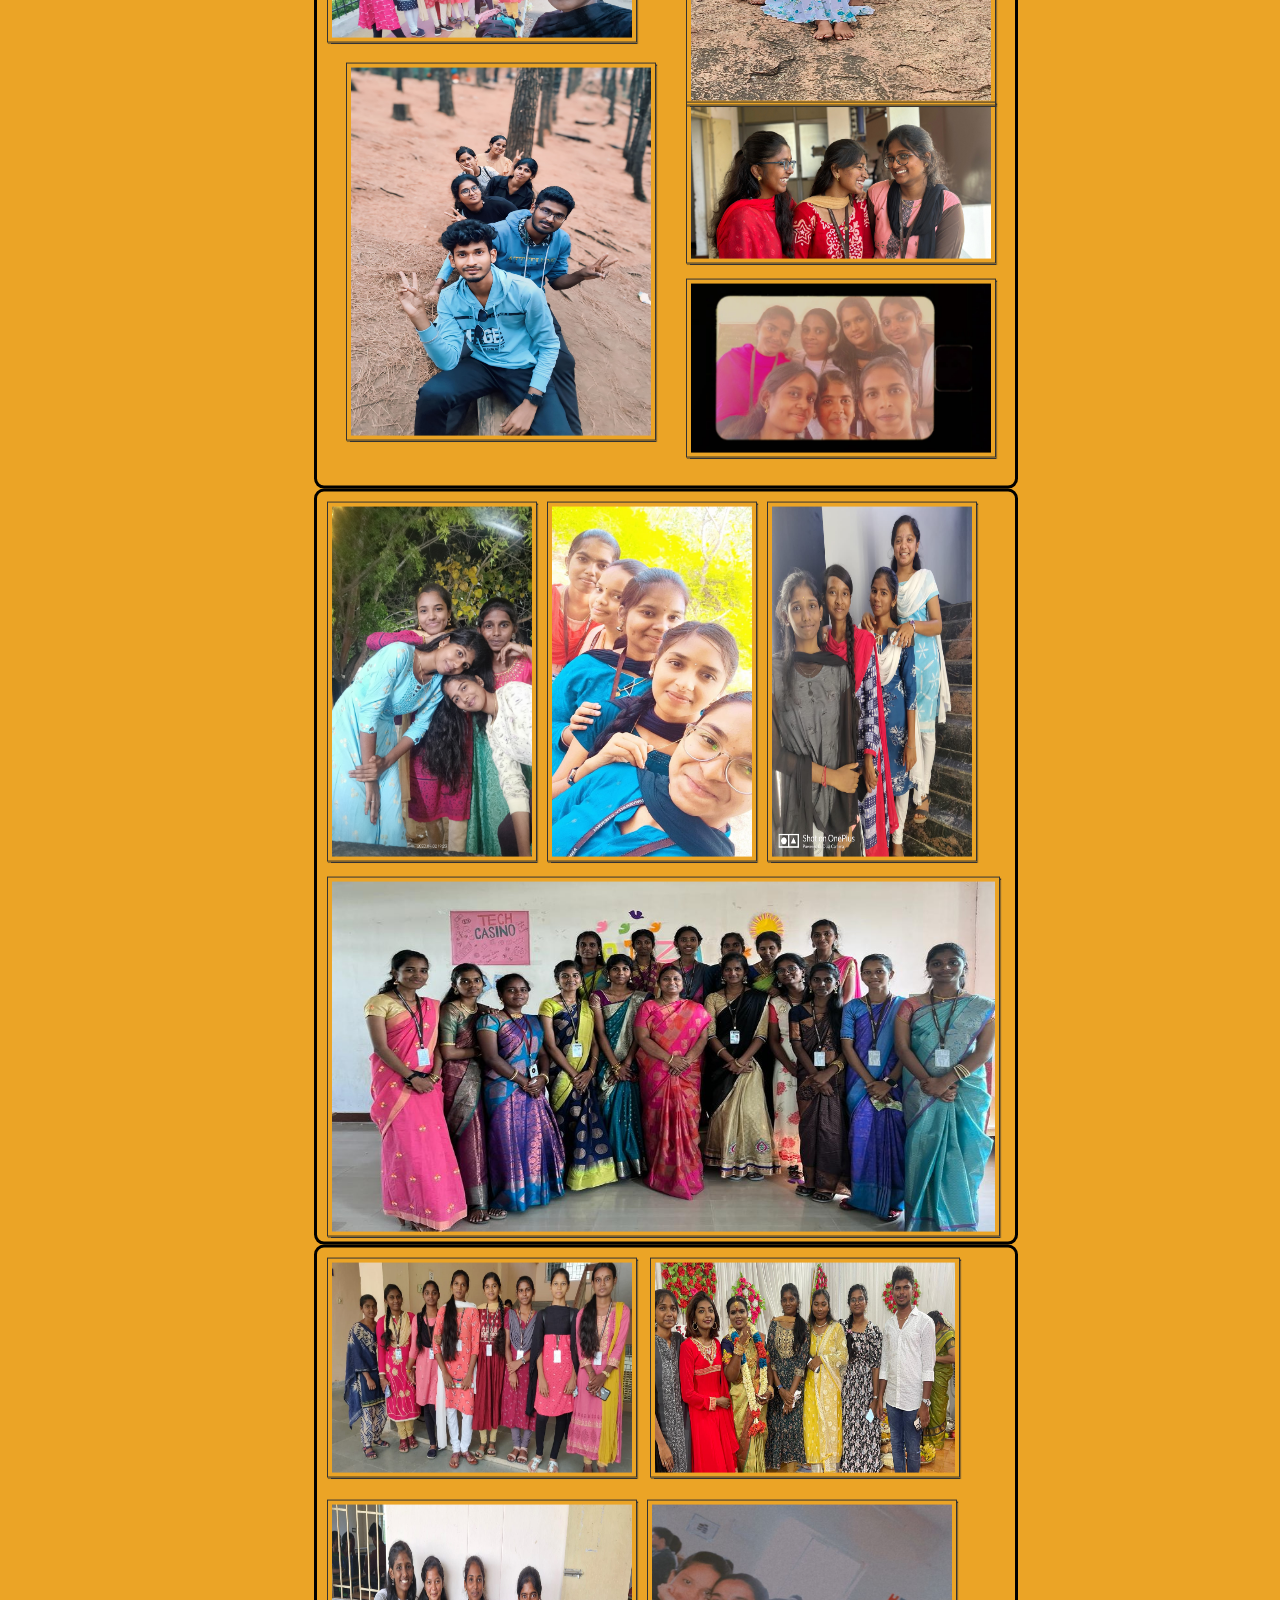
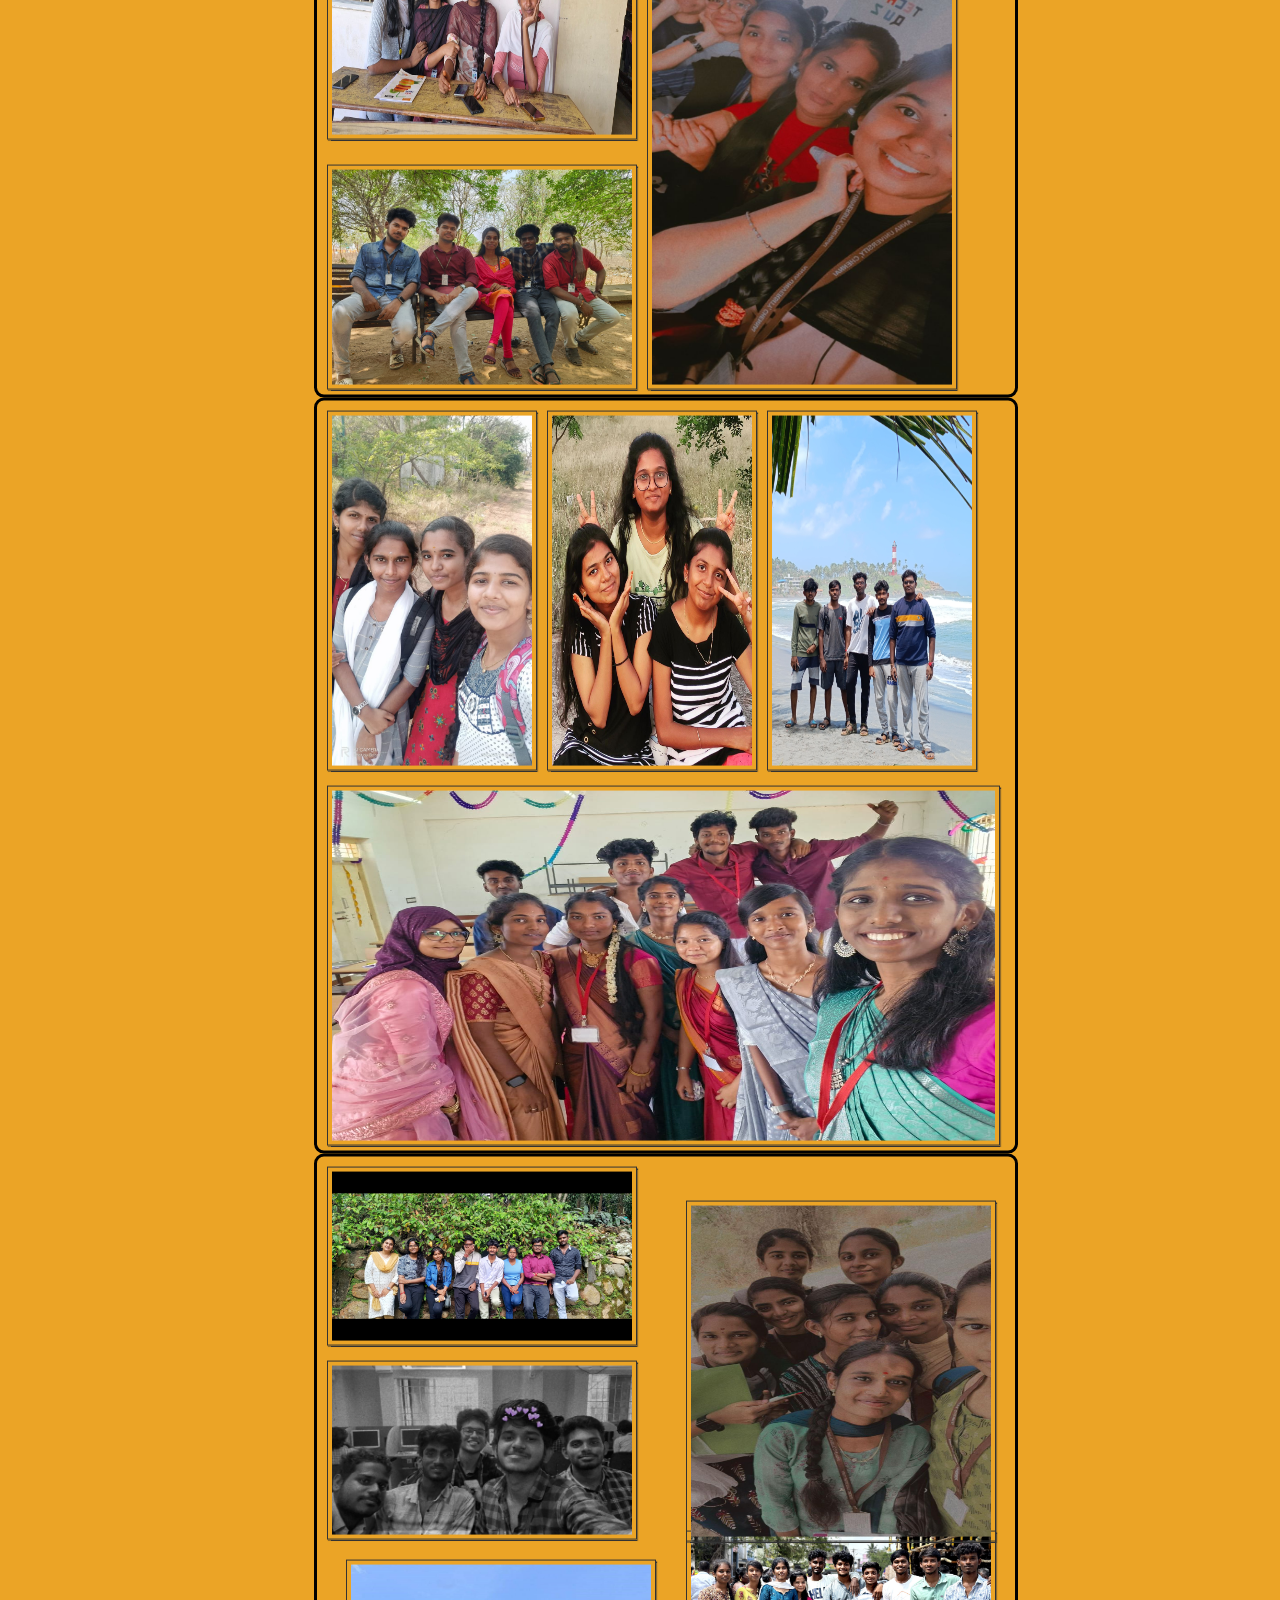
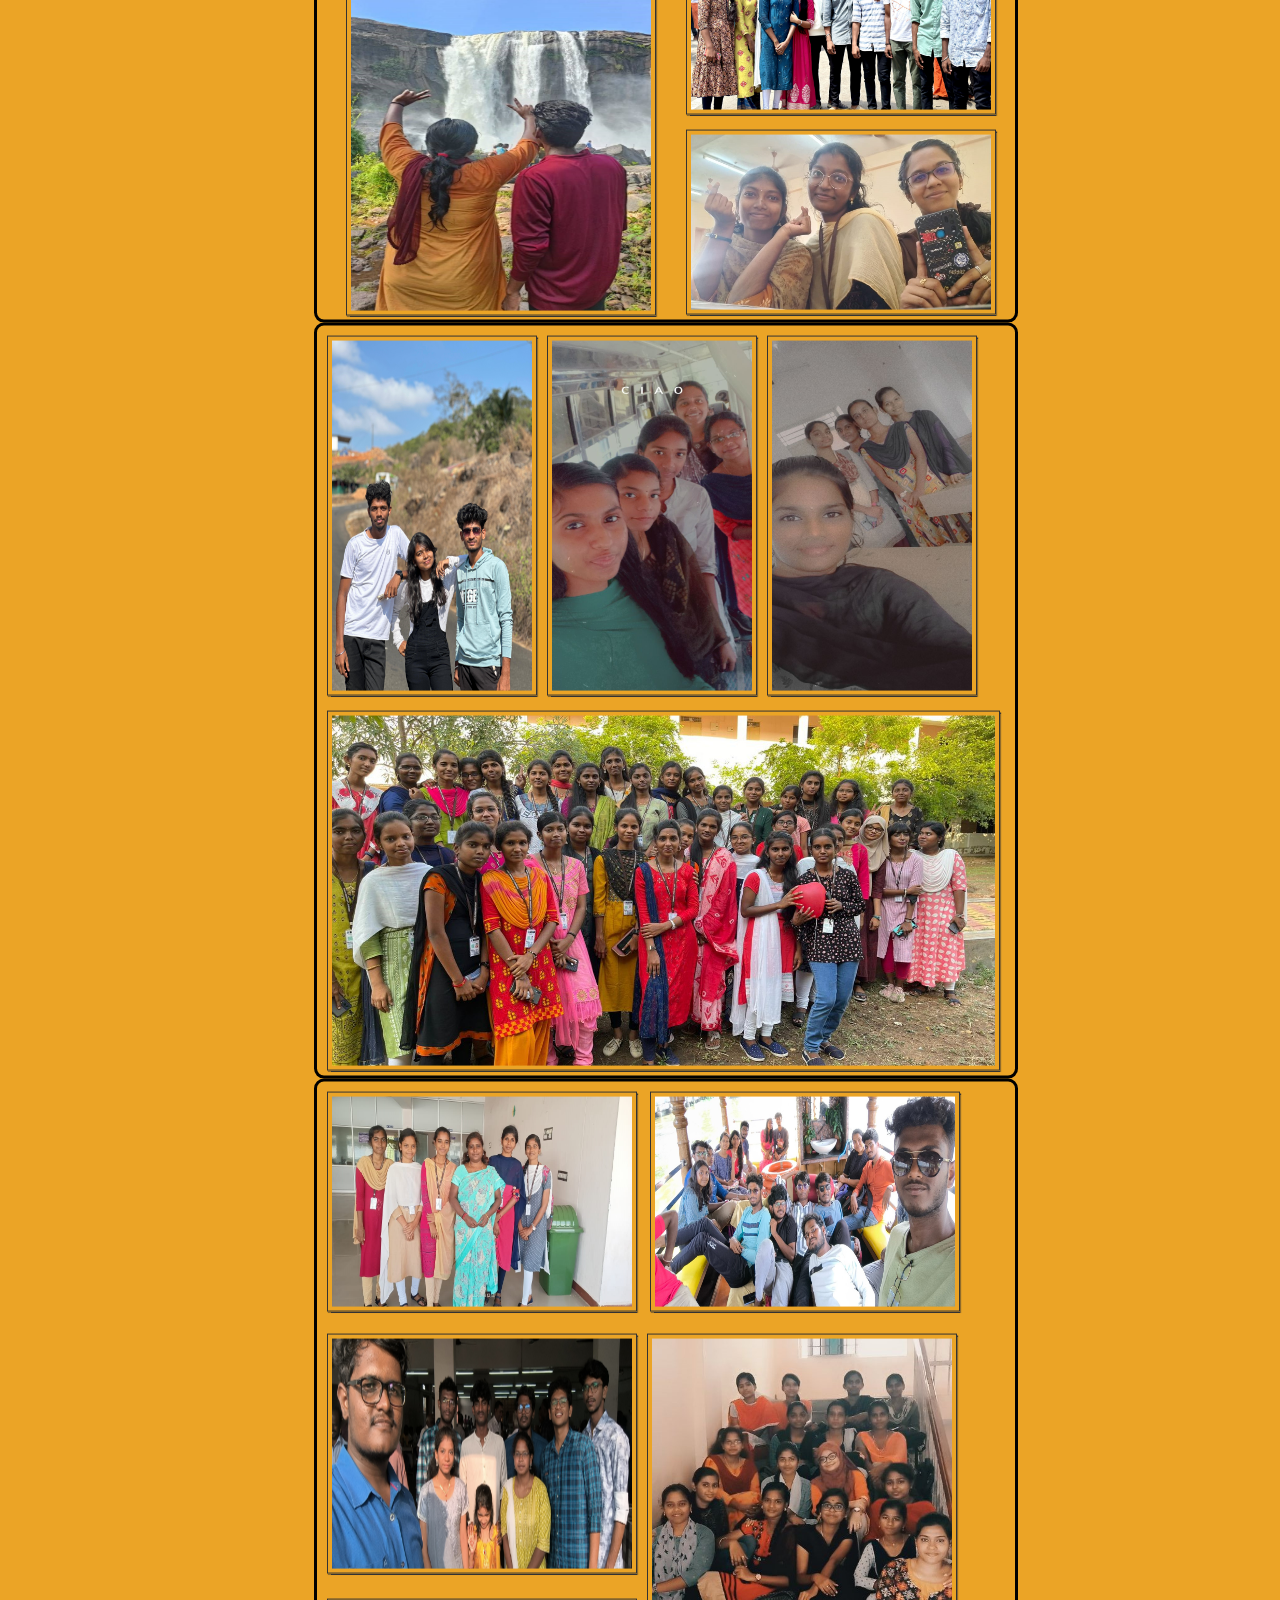
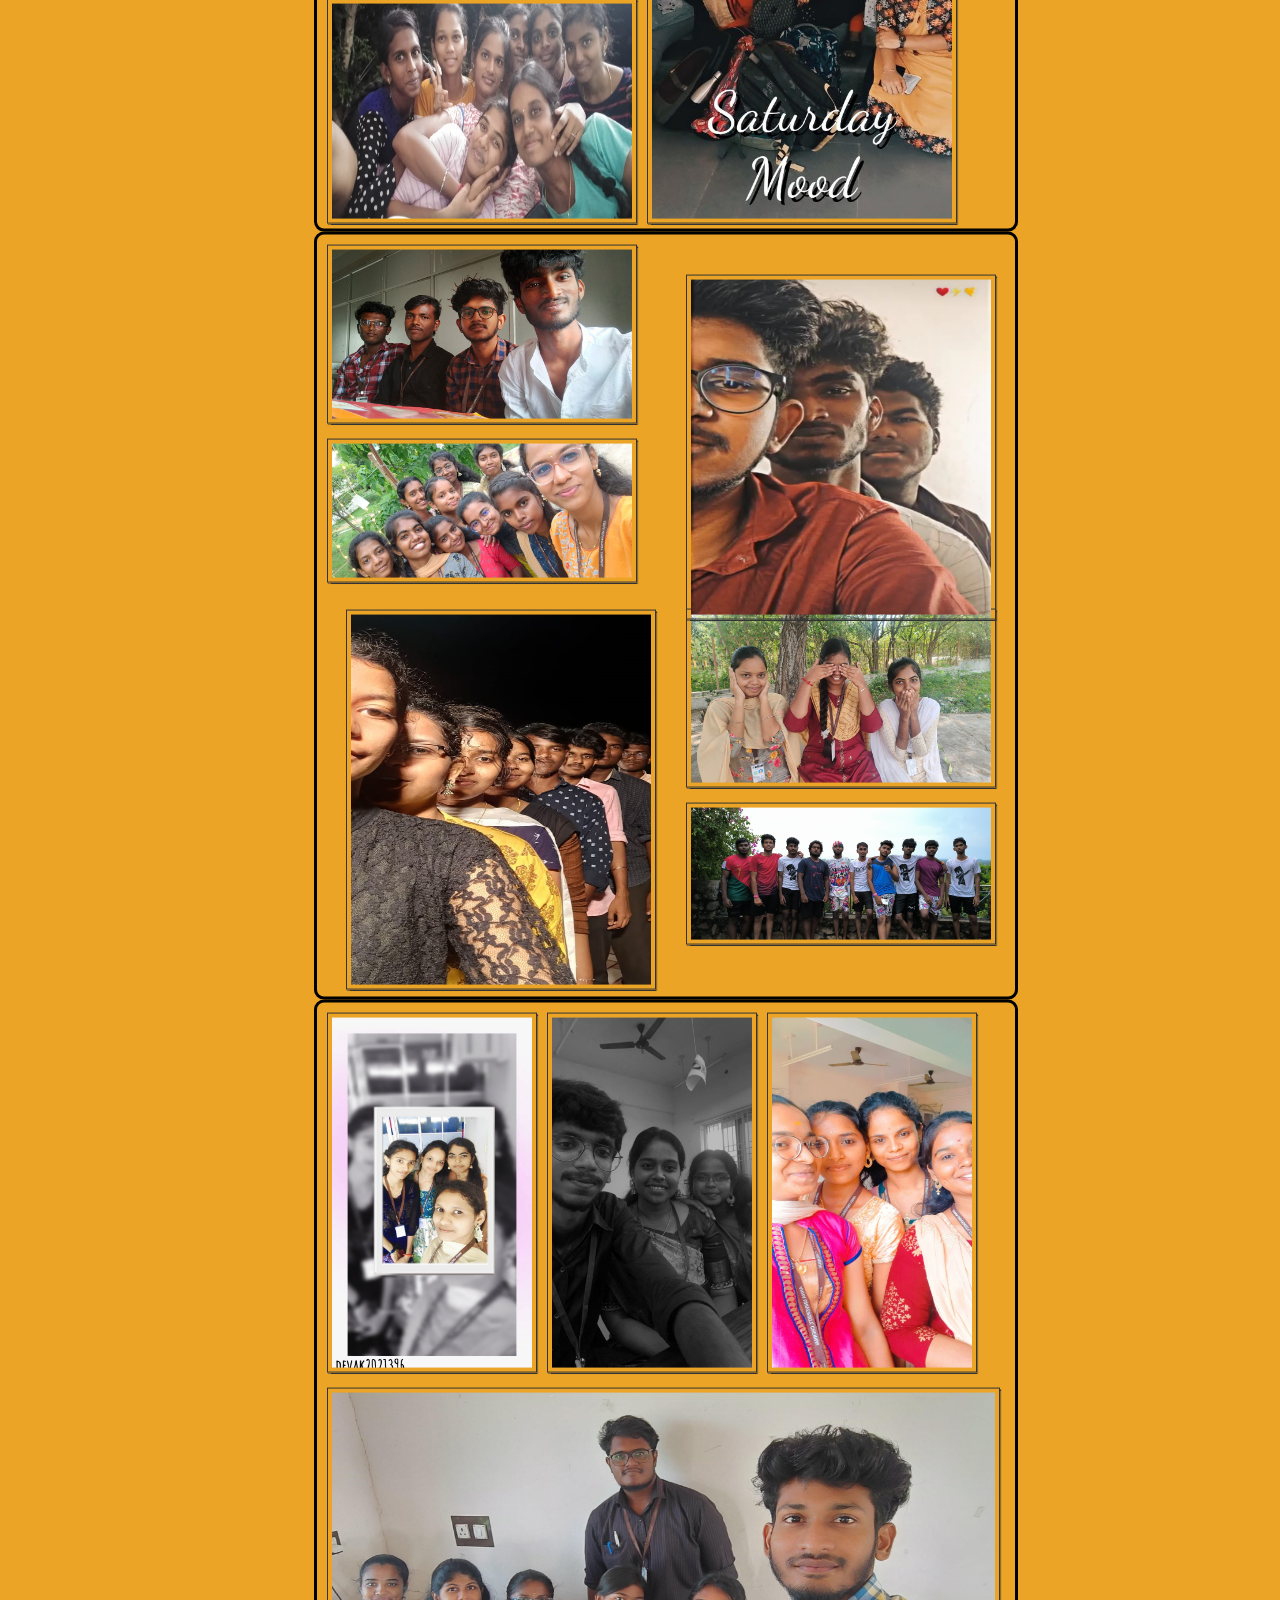
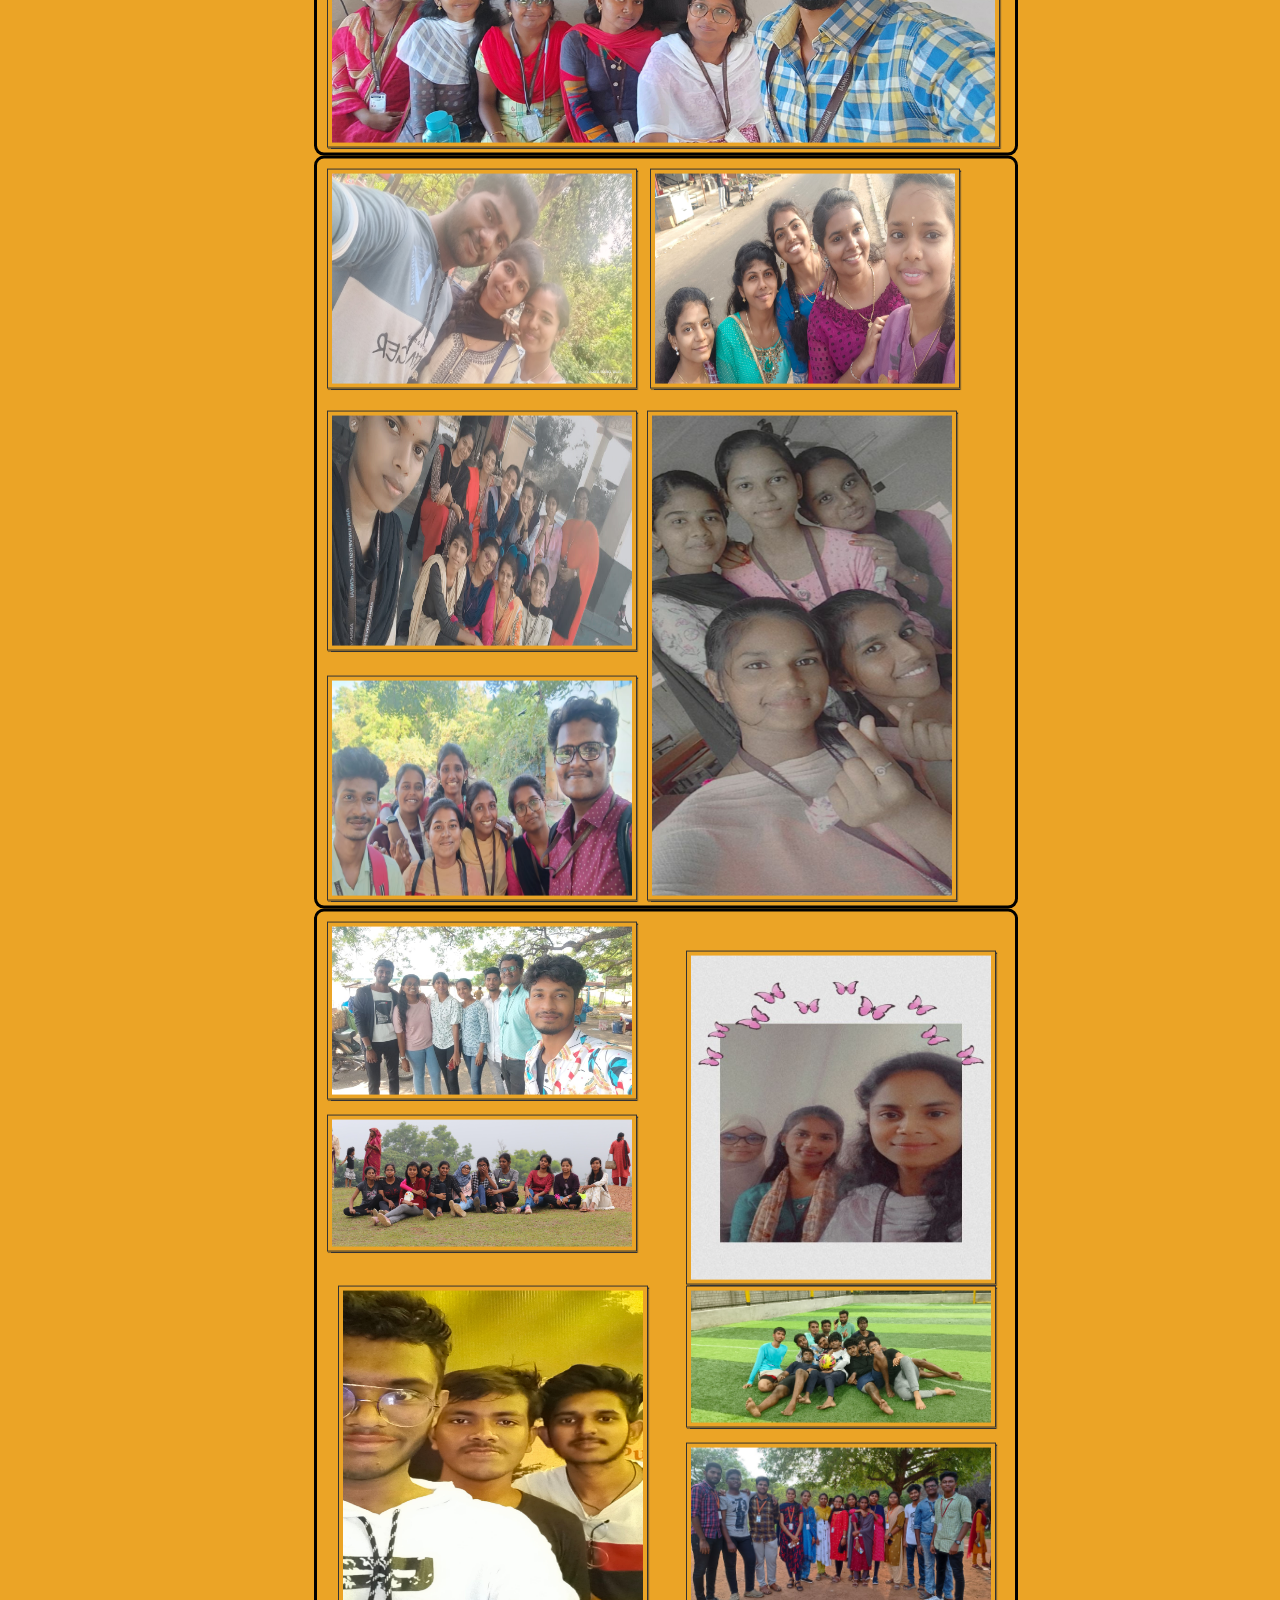
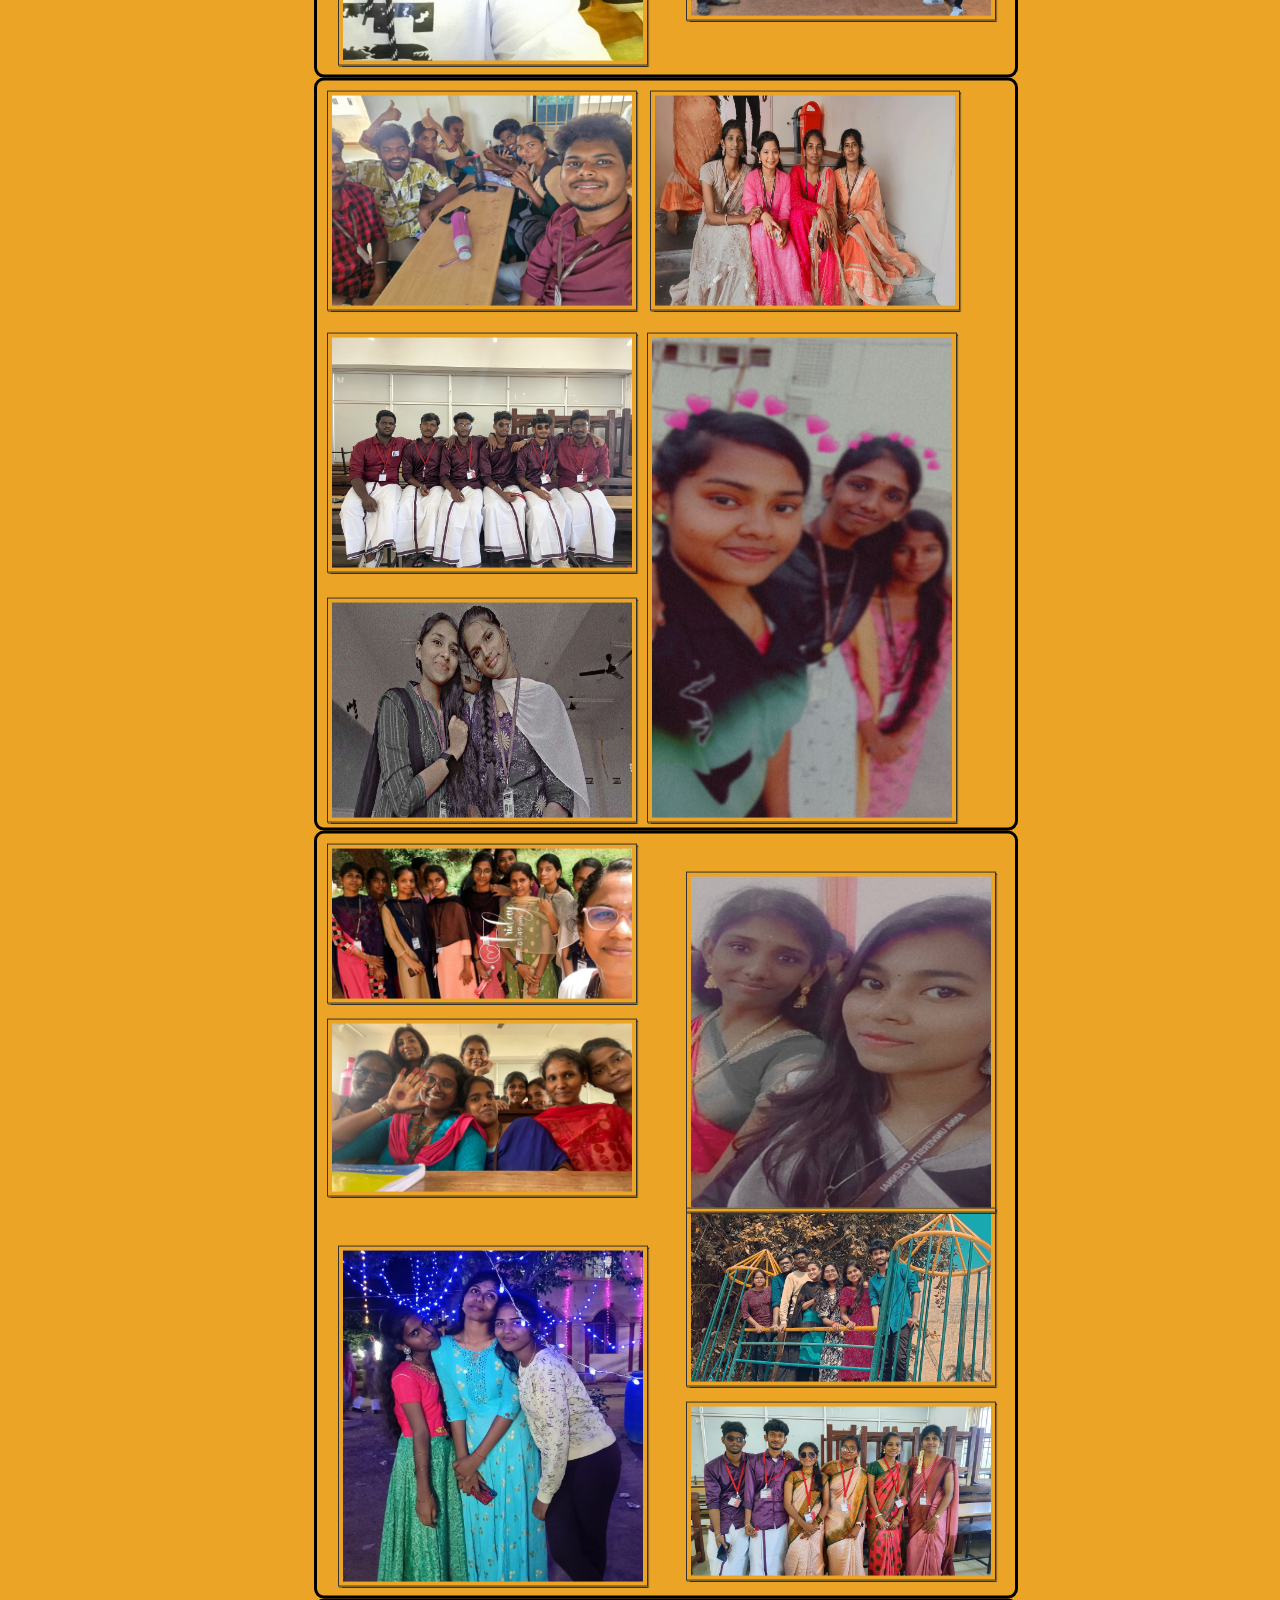
==== commit 621d5bf4: "Update book.html" ====
--- a/book.html
+++ b/book.html
@@ -18,16 +18,13 @@
 </head>
 
 <body class="oswald">
+	<div id="loader">
+		<img src="images/giphy.gif" alt="Loading...">
+	</div>
 	<br><br><br><br><br>
 	<div class="book_wrapper">
 		<div id="mybook">
 			<div class="b-load">
-				<div id="loader">
-					<img src="images/giphy.gif" alt="Loading...">
-				</div>
-				<div id="loader">
-					<img src="images/giphy.gif" alt="Loading...">
-				</div>
 				<div id="page1" style="position: absolute; top: 1%; left: 0; width: 127%; height: 100%;">
 					<img width="100%" src="images/page1.png" alt="" />
 					<div
